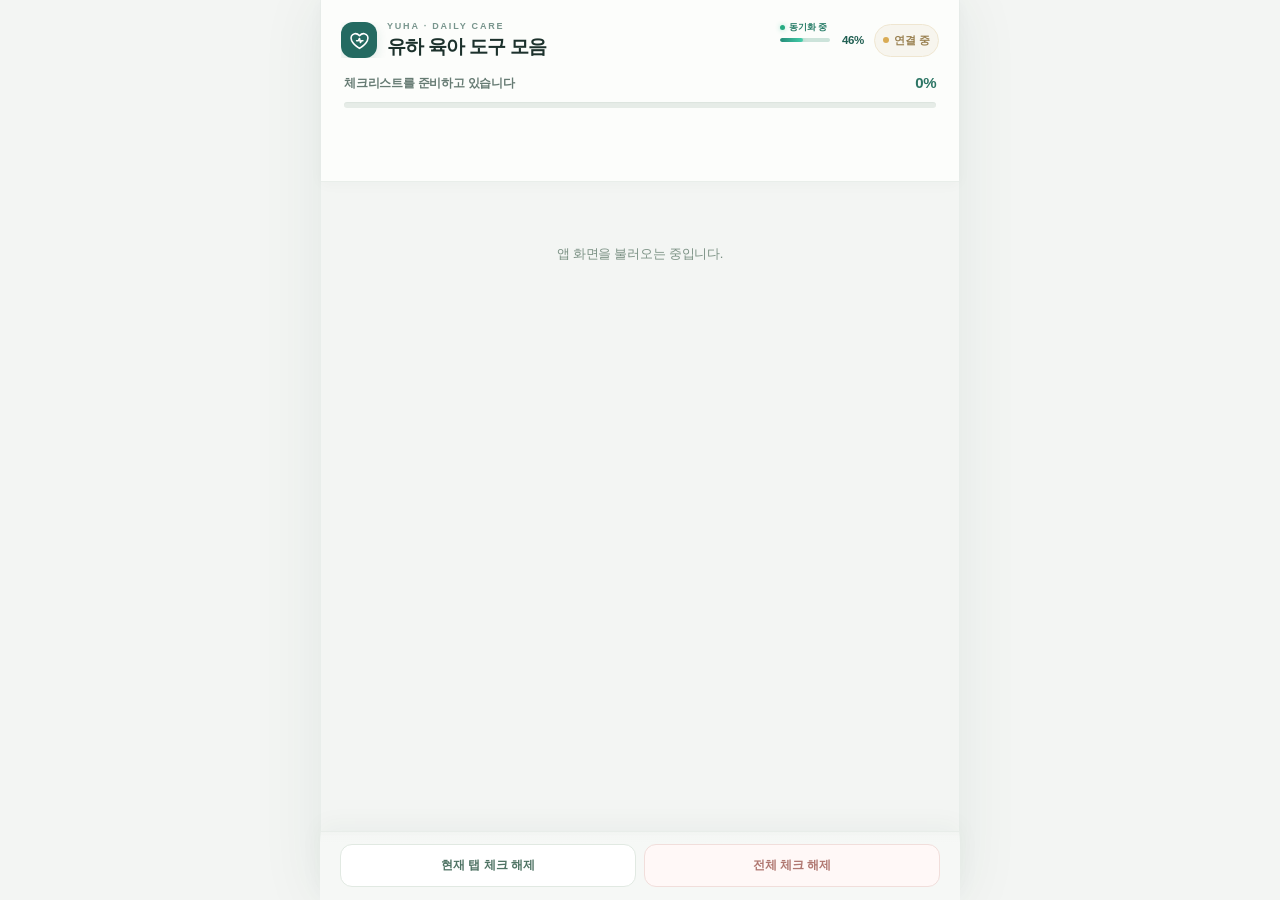
==== index.html @ 2cff4da2 "feat(ui): load accessible 12-hour picker and apply to sleep modal" ====
<!DOCTYPE html>
<html lang="ko">
<head>
  <base target="_top">
  <meta charset="UTF-8" />
  <meta name="viewport" content="width=device-width, initial-scale=1, viewport-fit=cover" />
  <title>유하 육아 도구 모음</title>
  <style>
    * { box-sizing: border-box; -webkit-tap-highlight-color: transparent; }
    :root {
      --blue:#2f6fed; --blue-light:#eef4ff; --bg:#f6f7fb; --card:#fff;
      --line:#e8eaf0; --text:#222; --sub:#666; --danger:#e53935; --soft:#f2f4f8;
      --yellow-bg:#fff8e8; --yellow-line:#ffe1a8;
    }
    body {
      margin:0; font-family:-apple-system,BlinkMacSystemFont,"Apple SD Gothic Neo","Noto Sans KR","Malgun Gothic",sans-serif;
      background:var(--bg); color:var(--text); overscroll-behavior:none;
    }
    button,input,select { font-family:inherit; }
    .app { max-width:560px; margin:0 auto; min-height:100vh; background:var(--card); padding-bottom:96px; }
    header {
      position:sticky; top:0; z-index:20; background:rgba(255,255,255,.96); backdrop-filter:blur(10px);
      padding:18px 18px 12px; border-bottom:1px solid var(--line);
    }
    h1 { margin:0 0 8px; font-size:22px; font-weight:850; letter-spacing:-.4px; }
    .summary { font-size:14px; color:var(--sub); margin-bottom:10px; }
    .save-status { font-size:12px; color:#666; margin-bottom:12px; }
    .save-status.saving { color:#9a5b00; }
    .save-status.saved { color:#116329; }
    .save-status.error { color:#d62828; }
    .tabs { display:flex; overflow-x:auto; scrollbar-width:none; gap:6px; padding-bottom:1px; }
    .tabs::-webkit-scrollbar{display:none}
    .tab-btn { flex:0 0 auto; min-width:72px; border:0; border-radius:14px; padding:10px 4px; background:#f0f1f5; color:#555; font-size:12px; font-weight:800; cursor:pointer; }
    .tab-btn.active { background:var(--blue); color:#fff; }
    main { padding:18px; }
    .panel-head { display:flex; justify-content:space-between; align-items:center; gap:10px; margin-bottom:14px; }
    .panel-title { margin:0; font-size:19px; font-weight:850; letter-spacing:-.3px; }
    .count { margin-top:5px; display:inline-block; font-size:13px; color:var(--sub); background:var(--soft); padding:5px 10px; border-radius:999px; }
    .help-note { margin:0 0 14px; padding:10px 12px; background:var(--yellow-bg); border:1px solid var(--yellow-line); color:#755000; border-radius:14px; font-size:13px; line-height:1.45; }
    .section { margin-bottom:20px; }
    .section-title-row { display:flex; align-items:center; gap:10px; margin:18px 0 10px; }
    .section-title-row::after { content:""; height:1px; background:var(--line); flex:1; }
    .section-title { font-size:16px; font-weight:850; color:#333; white-space:nowrap; }
    .section-count { font-size:12px; color:#777; background:#f2f4f8; padding:4px 8px; border-radius:999px; }
    .add-box { display:grid; grid-template-columns:1fr auto; gap:8px; margin-bottom:10px; padding:10px; border:1px solid var(--line); border-radius:17px; background:#fbfcff; }
    .add-input { width:100%; border:1px solid var(--line); border-radius:14px; padding:11px 12px; font-size:15px; outline:none; background:#fff; }
    .add-input:focus { border-color:var(--blue); box-shadow:0 0 0 3px rgba(47,111,237,.12); }
    .add-btn { border:0; border-radius:14px; padding:0 14px; background:var(--blue); color:#fff; font-size:14px; font-weight:850; cursor:pointer; white-space:nowrap; }
    .check-list { display:flex; flex-direction:column; gap:10px; min-height:12px; border-radius:16px; }
    .check-list.drop-zone { outline:2px dashed #bdd2ff; background:#f7faff; min-height:52px; padding:6px; }
    .item {
      display:grid; grid-template-columns:auto 1fr auto; align-items:center; gap:11px; padding:13px 12px;
      border-radius:17px; background:#f8f9fc; border:1px solid #eceef4; transition:.15s ease; touch-action:pan-y; user-select:none;
    }
    .item.checked { background:var(--blue-light); border-color:#cfe0ff; }
    .item.drag-source { opacity:.35; }
    .item-check { width:23px; height:23px; accent-color:var(--blue); cursor:pointer; }
    .item-text { font-size:16px; line-height:1.35; word-break:keep-all; overflow-wrap:anywhere; cursor:pointer; }
    .item.checked .item-text { color:#777; text-decoration:line-through; }
    .item-actions { display:flex; gap:5px; }
    .mini-btn { border:0; border-radius:12px; padding:8px 9px; font-size:13px; font-weight:800; cursor:pointer; background:#eef1f6; color:#333; white-space:nowrap; }
    .mini-btn.delete { background:#ffeeee; color:var(--danger); }
    .empty { margin:24px 0; text-align:center; color:#777; font-size:14px; line-height:1.6; }
    .placeholder { height:52px; border-radius:16px; border:2px dashed #9ebcff; background:#f1f6ff; }
    .floating-item { position:fixed; z-index:999; pointer-events:none; width:min(500px,calc(100vw - 36px)); opacity:.96; box-shadow:0 18px 40px rgba(0,0,0,.18); transform:scale(1.02); }
    .drag-toast { position:fixed; left:50%; bottom:88px; transform:translateX(-50%); z-index:1000; background:#111; color:#fff; padding:10px 14px; border-radius:999px; font-size:13px; font-weight:800; opacity:0; transition:opacity .15s ease; pointer-events:none; }
    .drag-toast.show { opacity:.92; }
    .settings-card { border:1px solid var(--line); border-radius:18px; padding:14px; background:#fbfcff; margin-bottom:14px; }
    .settings-card h3 { margin:0 0 10px; font-size:16px; font-weight:850; }
    .settings-row { display:grid; grid-template-columns:1fr auto; gap:8px; margin-bottom:10px; }
    .settings-row input,.settings-row select { min-width:0; border:1px solid var(--line); border-radius:14px; padding:11px 12px; font-size:14px; background:#fff; outline:none; }
    .settings-row button { border:0; border-radius:14px; padding:0 13px; background:var(--blue); color:#fff; font-size:14px; font-weight:850; cursor:pointer; white-space:nowrap; }
    .section-manage-list { display:flex; flex-direction:column; gap:8px; margin-top:10px; }
    .section-manage-item { display:grid; grid-template-columns:1fr auto auto auto auto; gap:7px; align-items:center; padding:10px; background:#fff; border:1px solid var(--line); border-radius:15px; }
.mini-btn:disabled { opacity:.35; cursor:not-allowed; }
    .section-name { font-size:14px; font-weight:800; color:#333; overflow-wrap:anywhere; }
    .danger-text { color:var(--danger); font-size:12px; line-height:1.4; margin-top:8px; }
    .bottom-actions {
      position:fixed; left:50%; bottom:0; transform:translateX(-50%); width:100%; max-width:560px;
      display:grid; grid-template-columns:1fr 1fr; gap:10px; padding:12px 18px 18px;
      background:linear-gradient(to top,#fff 78%,rgba(255,255,255,0)); border-top:1px solid #eee; z-index:30;
    }
    .action-btn { border:0; border-radius:16px; padding:14px 10px; font-size:15px; font-weight:850; cursor:pointer; }
    .reset-current { background:#eef1f6; color:#333; }
    .reset-all { background:#ffebeb; color:#d62828; }
    .modal-backdrop { position:fixed; inset:0; display:none; align-items:center; justify-content:center; padding:18px; background:rgba(0,0,0,.38); z-index:100; }
    .modal-backdrop.show { display:flex; }
    .modal { width:100%; max-width:430px; background:#fff; border-radius:22px; padding:18px; box-shadow:0 20px 50px rgba(0,0,0,.18); }
    .modal h3 { margin:0 0 12px; font-size:19px; font-weight:850; }
    .modal input { width:100%; border:1px solid var(--line); border-radius:15px; padding:13px; font-size:16px; outline:none; }
    .modal input:focus { border-color:var(--blue); box-shadow:0 0 0 3px rgba(47,111,237,.12); }
    .modal-actions { display:grid; grid-template-columns:1fr 1fr; gap:9px; margin-top:14px; }
    .modal-actions button { border:0; border-radius:15px; padding:13px 10px; font-size:15px; font-weight:850; cursor:pointer; }
    .cancel-btn { background:#eef1f6; color:#333; }
    .save-btn { background:var(--blue); color:#fff; }
    .loading { padding:40px 18px; color:#666; text-align:center; line-height:1.6; }
    @media(max-width:390px){
      .tabs{gap:4px}.tab-btn{font-size:11px;padding:9px 2px}.item{grid-template-columns:auto 1fr}.item-actions{grid-column:2/3;justify-content:flex-start}.mini-btn{padding:7px 10px}
      .settings-section-select{grid-template-columns:1fr}.section-manage-item{grid-template-columns:1fr auto auto}.section-manage-item .mini-btn:nth-of-type(3),.section-manage-item .mini-btn:nth-of-type(4){grid-row:2}
    }

    /* 수면 기록 v2: 가로 스크롤 없는 주간 입력표 + 소형 월간 히트맵 */
    .sleep-toolbar {display:flex;align-items:center;justify-content:space-between;gap:9px;margin:3px 0 10px}
    .sleep-toolbar-title {font-size:17px;font-weight:850;letter-spacing:-.45px;text-align:center}
    .sleep-nav {border:1px solid var(--line);background:#f5f7fb;border-radius:12px;min-width:39px;min-height:37px;font-size:15px;font-weight:850;cursor:pointer}
    .sleep-go-today {font-size:12px;font-weight:800;color:#2e62c5;border:1px solid #cad9f7;border-radius:9px;background:#f3f7ff;padding:5px 9px}
    .sleep-status {font-size:12px;line-height:1.5;color:#747b88;margin:10px 1px 0;min-height:17px}
    .sleep-status.error {color:#c62828}.sleep-status.saved {color:#167347}
    .sleep-summary {display:grid;grid-template-columns:repeat(3,minmax(0,1fr));gap:6px;margin-bottom:12px}
    .sleep-kpi {min-width:0;padding:10px 7px;border-radius:12px;background:#f6f8fc;border:1px solid #e8ebf1}
    .sleep-kpi-label {font-size:10px;color:#667085;margin-bottom:5px;white-space:nowrap}
    .sleep-kpi-value {font-size:16px;font-weight:850;font-variant-numeric:tabular-nums;white-space:nowrap;letter-spacing:-.4px}
    .sleep-kpi-detail {font-size:10px;color:#87909b;margin-top:3px}
    .sleep-card {border:1px solid var(--line);border-radius:16px;padding:11px;background:#fff;margin-bottom:12px;min-width:0}
    .sleep-card-title {display:flex;justify-content:space-between;align-items:center;gap:7px;font-size:14px;font-weight:850;margin-bottom:9px}
    .sleep-reload {font-size:11px;padding:6px 9px;border:1px solid #dce6f8;background:#f5f8ff;color:#2255ac;border-radius:9px;font-weight:800;cursor:pointer}
    .sleep-week-head,.sleep-calendar {display:grid;grid-template-columns:repeat(7,minmax(0,1fr));gap:3px}
    .sleep-weekday {text-align:center;font-size:10px;color:#7b8795;padding:0 0 3px}
    .sleep-weekday.sun {color:#d34b58}.sleep-weekday.sat {color:#4674b4}
    .sleep-day {border:1px solid #eaedf0;background:#f5f6f8;border-radius:7px;height:37px;padding:3px 1px;display:flex;flex-direction:column;align-items:center;justify-content:center;gap:2px;cursor:pointer;min-width:0}
    .sleep-day.blank {background:transparent;border-color:transparent;cursor:default}
    .sleep-day-num {font-size:11px;font-weight:850;line-height:1;color:#354052}
    .sleep-day-info {font-size:8px;line-height:1;color:#485363;white-space:nowrap}
    .sleep-day.today {border:2px solid #316de1;box-shadow:0 0 0 1px #fff inset}
    .sleep-day.selected {outline:2px solid #344b7d;outline-offset:1px}
    .sleep-day.quality-good,.sleep-quality-label.quality-good {background:#cdf1db;border-color:#8bd0a6}
    .sleep-day.quality-watch,.sleep-quality-label.quality-watch {background:#ffebb6;border-color:#e8ce87}
    .sleep-day.quality-concern,.sleep-quality-label.quality-concern {background:#f8cfd0;border-color:#eda9ad}
    .sleep-day.quality-empty,.sleep-quality-label.quality-empty {background:#f1f2f5;border-color:#e4e5ea}
    .sleep-legend {display:flex;flex-wrap:wrap;gap:6px 10px;font-size:10px;color:#5d6677;margin-top:8px}
    .sleep-legend-item {display:inline-flex;gap:4px;align-items:center}
    .sleep-legend-mark {width:11px;height:11px;border-radius:3px;border:1px solid rgba(0,0,0,.08)}
    .sleep-note {font-size:11px;line-height:1.48;color:#667085;margin:8px 0 0}
    .sleep-toggle {display:flex;gap:5px;align-items:center}
    .sleep-toggle button {border:1px solid #e1e6ee;background:#f7f8fb;border-radius:9px;padding:5px 9px;font-size:11px;font-weight:800;cursor:pointer}
    .sleep-toggle button.active {background:var(--blue);border-color:var(--blue);color:#fff}
    .sleep-table-wrap {width:100%;min-width:0;overflow:visible;border:1px solid #e4e9f1;border-radius:11px}
    .sleep-table {width:100%;table-layout:fixed;border-collapse:separate;border-spacing:0;font-size:11px;font-variant-numeric:tabular-nums}
    .sleep-table col.datecol {width:20%} .sleep-table col.timecol {width:18%} .sleep-table col.napcol {width:26%}
    .sleep-table th,.sleep-table td {padding:5px 2px;border-right:1px solid #edf0f5;border-bottom:1px solid #edf0f5;text-align:center;vertical-align:middle;min-width:0}
    .sleep-table tr:last-child td {border-bottom:0}.sleep-table th:last-child,.sleep-table td:last-child{border-right:0}
    .sleep-table th {background:#f3f6fb;color:#475467;line-height:1.35;font-weight:850;white-space:normal;font-size:10px}
    .sleep-table th:first-child {border-top-left-radius:10px}
    .sleep-table th:last-child {border-top-right-radius:10px}
    .sleep-table tr.today td {background:#eef5ff}.sleep-table tr.today td:first-child{box-shadow:inset 3px 0 #2f6fed}
    .sleep-table tr.selected:not(.today) td {background:#f8faff}
    .sleep-date-label {display:block;font-size:12px;letter-spacing:-.3px;font-weight:850;line-height:1.3;white-space:nowrap}
    .sleep-date-label .dow {font-size:10px;color:#7c8693;font-weight:700}
    .sleep-date-label .now {display:block;color:#245bd0;font-size:9px}
    .sleep-total {display:block;margin-top:4px;font-size:10px;font-weight:850;white-space:nowrap;letter-spacing:-.4px}
    .sleep-total.empty {color:#9aa2b0}.sleep-total.quality-good{color:#14824b}.sleep-total.quality-watch{color:#986700}.sleep-total.quality-concern{color:#bf3740}
    .sleep-quality-label {display:block;margin:3px auto 0;max-width:100%;font-size:9px;font-weight:800;line-height:1.2;padding:2px 0;border-radius:5px}
    .sleep-time-btn {display:block;width:100%;min-width:0;overflow:hidden;border:1px solid #e1e6ed;background:#fff;border-radius:7px;min-height:32px;padding:5px 0;font-size:11px;color:#26364b;font-weight:750;white-space:nowrap;cursor:pointer;font-variant-numeric:tabular-nums}
    .sleep-time-btn:not(.filled){color:#9ba5b4;font-size:14px}
    .sleep-nap-stack {display:flex;flex-direction:column;gap:3px}
    .sleep-nap-stack .sleep-time-btn {min-height:28px}
    .sleep-modal-backdrop {position:fixed;inset:0;background:rgba(24,33,49,.42);z-index:130;display:none;align-items:flex-end;justify-content:center;padding:15px}
    .sleep-modal-backdrop.show{display:flex}
    .sleep-modal {background:white;width:100%;max-width:440px;border-radius:19px;padding:20px 17px 16px;box-shadow:0 14px 36px rgba(0,0,0,.2)}
    .sleep-modal h3 {font-size:17px;margin:0 0 7px}.sleep-modal p {font-size:13px;color:#6a7584;margin:0 0 16px}
    .sleep-modal input[type=time] {display:block;width:100%;font-size:23px;font-weight:800;border:1px solid #cad6eb;border-radius:13px;padding:12px;background:white;color:#20334f}
    .sleep-modal-actions{display:grid;grid-template-columns:1fr 1fr 1fr;gap:7px;margin-top:16px}
    .sleep-modal-actions button{border:0;border-radius:11px;padding:12px 4px;font-size:13px;font-weight:800;background:#eaf0f8;color:#233750}
    .sleep-modal-actions .primary{background:#2f6fed;color:white}.sleep-modal-actions .clear{background:#ffefee;color:#be3543}
    .sleep-explainer {margin-top:10px;padding:9px 10px;border-radius:10px;background:#f6f7fa;font-size:11px;color:#616d7b;line-height:1.55}
    @media(min-width:510px){.sleep-summary{grid-template-columns:repeat(3,minmax(0,1fr))}.sleep-time-btn{font-size:12px}.sleep-day{height:41px}}

    /* 수면 기록 v3 - 생년월일, 오프라인 동기화, 필드별 충돌 선택 */
    .sleep-profile {display:flex;align-items:center;gap:6px;flex-wrap:wrap;margin:7px 0 12px;padding:10px;border-radius:13px;background:#f3f7ff}
    .sleep-profile label {font-size:12px;font-weight:800;color:#344778}
    .sleep-profile input {min-width:128px;max-width:146px;border:1px solid #d4def0;border-radius:9px;padding:8px 5px;font-size:13px;background:#fff;color:#20334f}
    .sleep-profile button,.sleep-sync-actions button {border:1px solid #c5d4ee;background:#fff;color:#2855ac;border-radius:10px;padding:9px 8px;font-size:12px;font-weight:800;cursor:pointer}
    .sleep-profile .age {font-size:12px;color:#3e526d;font-weight:700;width:100%}
    .sleep-sync-actions {display:grid;grid-template-columns:repeat(3,minmax(0,1fr));gap:6px;margin:9px 0 4px}
    .sleep-sync-actions button {padding:9px 3px;font-size:11px;line-height:1.2}
    .sleep-sync-actions button.active {background:#285dca;color:#fff}
    .sleep-sync-note {font-size:11px;color:#667085;line-height:1.5}
    .sleep-conflict-list {max-height:50vh;overflow:auto;display:flex;flex-direction:column;gap:9px;margin:12px 0}
    .sleep-conflict-row {padding:11px;border:1px solid #e6b2b2;background:#fff7f7;border-radius:11px;font-size:12px;line-height:1.55}
    .sleep-conflict-row strong {font-size:13px}
    .sleep-conflict-row select {width:100%;margin-top:8px;padding:9px;font-size:12px;border:1px solid #d5d9e2;border-radius:8px;background:#fff}
    .sleep-conflict-actions {display:flex;gap:7px}
    .sleep-conflict-actions button {flex:1;border:0;border-radius:10px;background:#eef1f6;padding:11px 5px;font-size:12px;font-weight:800}
    .sleep-conflict-actions .primary{background:var(--blue);color:#fff}
    /* Compact contribution-style heatmap: 7 weekday rows x 4~6 weekly columns. */
    .sleep-heatmap-layout {display:grid;grid-template-columns:max-content minmax(0,1fr);gap:12px;align-items:center}
    .sleep-heat-grid {display:grid;gap:3px;align-items:center;justify-items:center;max-width:100%}
    .sleep-heat-dow {font-size:9px;color:#737f90;display:flex;align-items:center;justify-content:center;width:20px;height:20px}
    .sleep-heat-square {box-sizing:border-box;display:flex;align-items:center;justify-content:center;width:20px;height:20px;padding:0;margin:0;border:0;background:transparent;cursor:pointer;border-radius:5px;position:relative;touch-action:manipulation}
    .sleep-heat-square::before {content:'';display:block;width:16px;height:16px;background:#eff1f5;border:1px solid #e4e5ea;border-radius:4px}
    .sleep-heat-square.quality-good::before {background:#bce9d0;border-color:#83cba4}
    .sleep-heat-square.quality-watch::before {background:#ffe4a1;border-color:#dfc27e}
    .sleep-heat-square.quality-concern::before {background:#f4bbbd;border-color:#dd9a9f}
    .sleep-heat-square.quality-empty::before {background:#eff1f5;border-color:#e2e5ea}
    .sleep-heat-square.today::after {content:'';position:absolute;inset:-2px;border:2px solid #2467e0;border-radius:6px;pointer-events:none}
    .sleep-heat-square.selected:not(.today)::after {content:'';position:absolute;inset:-2px;border:2px dashed #596c88;border-radius:6px;pointer-events:none}
    .sleep-heat-square:focus-visible {outline:2px solid #1542aa;outline-offset:2px}
    .sleep-heat-blank {width:20px;height:20px}
    .sleep-heat-detail {min-width:0;background:#f8faff;border:1px solid #e7ebf3;border-radius:12px;padding:10px 9px;line-height:1.5;align-self:stretch;display:flex;flex-direction:column;justify-content:center;gap:3px}
    .sleep-heat-date {font-size:12px;font-weight:850;color:#344560}
    .sleep-heat-total {font-size:19px;font-weight:850;letter-spacing:-.35px;font-variant-numeric:tabular-nums;color:#1e355e}
    .sleep-heat-label {font-size:11px;font-weight:850}
    .sleep-heat-label.quality-good {color:#16734b}.sleep-heat-label.quality-watch {color:#936800}.sleep-heat-label.quality-concern {color:#b53138}.sleep-heat-label.quality-empty {color:#8a93a1}
    .sleep-heat-hint {font-size:10px;color:#727d8d;line-height:1.45;overflow-wrap:anywhere}
    .sleep-heat-caption {font-size:10px;color:#718093;margin-top:8px}
    .sleep-heat-legend {display:flex;gap:4px 8px;flex-wrap:wrap;margin-top:8px;font-size:10px;color:#5d6677}
    .sleep-heat-legend .sleep-legend-mark {width:10px;height:10px;min-height:0;border-radius:2px;border:1px solid rgba(0,0,0,.07)}
    @media(max-width:355px){.sleep-heatmap-layout {gap:7px}.sleep-heat-grid{gap:2px}.sleep-heat-square,.sleep-heat-dow,.sleep-heat-blank{width:17px;height:18px}.sleep-heat-square::before {width:14px;height:14px}.sleep-heat-detail{padding:8px 6px}.sleep-heat-total{font-size:17px}}
    /* v5: 월~일 7열 달력, 위쪽 히트맵, 간결한 자동 저장 상태 */
    .tabs {grid-template-columns:repeat(6,minmax(0,1fr));gap:4px}
    .tab-btn {font-size:10px;padding:9px 1px;border-radius:11px;white-space:nowrap;letter-spacing:-.5px}
    @media(max-width:370px){.tab-btn{font-size:9px}}
    .sleep-heading {margin-bottom:9px}
    .sleep-map-card {padding:10px 12px;margin-bottom:9px}
    .sleep-map-nav {display:flex;align-items:center;gap:6px}
    .sleep-map-nav button {min-width:29px;min-height:29px;border-radius:8px;border:1px solid #e2e7ef;background:#f6f8fc;color:#34506f;font-size:13px;cursor:pointer}
    .sleep-map-nav .sleep-go-today {width:auto;padding:5px 8px;color:#225bd1}
    .sleep-heat-grid {display:grid;grid-template-columns:repeat(7,minmax(0,1fr));gap:4px;width:min(100%,316px);margin:0 auto;justify-items:stretch;align-items:center;max-width:316px}
    .sleep-heat-dow {width:auto;height:21px;font-size:10px;font-weight:800}
    .sleep-heat-blank {width:auto;height:31px}
    .sleep-heat-square {width:100%;height:31px;min-width:0;border:0;border-radius:6px;color:#2e3a4a;font-size:10px;font-weight:800;z-index:0}
    .sleep-heat-square::before {position:absolute;inset:1px;display:block;width:auto;height:auto;border-radius:6px;z-index:-1}
    .sleep-heat-square.today::after {inset:-1px;border-width:2px}
    .sleep-heat-square.selected:not(.today)::after {inset:-1px}
    .sleep-heat-detail {margin-top:9px;padding:8px 10px;display:flex;flex-direction:row;flex-wrap:wrap;justify-content:space-between;align-items:center;gap:7px;line-height:1.2}
    .sleep-heat-detail strong {font-size:11px;white-space:nowrap}
    .sleep-heat-detail .sleep-heat-total {font-size:13px;font-weight:850;white-space:normal}
    .sleep-heat-detail .sleep-heat-label {font-size:10px;white-space:nowrap}
    .sleep-heat-legend {justify-content:center;margin-top:8px;gap:3px 8px;font-size:9px}
    .sleep-summary {gap:5px;margin-bottom:10px}
    .sleep-kpi {padding:8px 5px}
    .sleep-kpi-value {font-size:13px}
    .sleep-kpi-detail {font-size:9px}
    .sleep-day-warning {display:block;flex-basis:100%;font-size:10px;color:#a45a23;line-height:1.4}
    .sleep-sync-mini {display:flex;align-items:center;justify-content:space-between;color:#8a95a4;font-size:10px;margin-top:3px}
    .sleep-sync-mini button {font-size:10px;border:1px solid #d8e0ec;background:#f3f6fc;border-radius:8px;padding:5px 8px;color:#2355ab}
    .sleep-card {margin-bottom:10px}
    @media(max-width:355px){.sleep-heat-grid{gap:3px}.sleep-heat-square,.sleep-heat-blank{height:27px}.sleep-heat-detail .sleep-heat-total{font-size:11px}}
  
    .sleep-heat-square.quality-partial::before {background:#c9e0fb;border-color:#8bb8ec}
    .sleep-day.quality-partial,.sleep-quality-label.quality-partial {background:#e3f0ff;border-color:#9cc5f2}
    .sleep-total.quality-partial {color:#3776b8}
    .sleep-heat-label.quality-partial {color:#366ba3}

    /* 연결은 오른쪽 상단에 상시 표시, 저장/화면 전환 상태는 하단 중앙에 표시 */
    .brand-bar{display:flex;align-items:center;justify-content:space-between;gap:10px;margin-bottom:8px}
    .brand-bar h1{margin:0;min-width:0;font-size:clamp(18px,4.6vw,22px)}
    .connection-state{display:inline-flex;align-items:center;gap:5px;flex:0 0 auto;padding:7px 9px;
      border-radius:999px;background:#eef3fc;color:#42618d;font-size:11px;font-weight:800;white-space:nowrap;
      border:1px solid #dfe7f3}
    .connection-state::before{content:'';width:7px;height:7px;border-radius:50%;background:#8b9db3;flex-shrink:0}
    .connection-state[data-state="connected"]{background:#e9f8ef;color:#176a3a;border-color:#caebd6}
    .connection-state[data-state="connected"]::before{background:#1caa61}
    .connection-state[data-state="connecting"]::before{background:#e6ad35;animation:connection-pulse 1.2s infinite}
    .connection-state[data-state="offline"],.connection-state[data-state="error"]{background:#fff1ed;color:#a33f34;border-color:#ffded4}
    .connection-state[data-state="offline"]::before,.connection-state[data-state="error"]::before{background:#e36552}
    @keyframes connection-pulse{50%{opacity:.35}}
    .save-status{position:absolute!important;width:1px!important;height:1px!important;padding:0!important;margin:-1px!important;
      overflow:hidden!important;clip:rect(0,0,0,0)!important;white-space:nowrap!important;border:0!important}

    /* 짧고 생동감 있는 미니 저장 알림: 네트워크 요청에만 표시 */
    .app-progress {
      --progress-accent:#78d3ff;
      position:fixed; z-index:90; left:50%;
      bottom:calc(84px + env(safe-area-inset-bottom,0px));
      width:min(226px,calc(100vw - 56px)); max-width:226px;
      transform:translate(-50%,14px) scale(.92);
      padding:9px 12px 10px; border-radius:15px;
      background:linear-gradient(115deg,#152740 0%,#243a61 58%,#142c48 100%);
      border:1px solid #9ccbff42; color:#fff;
      box-shadow:0 8px 23px #112b4b38,0 0 15px #4aa8ff1d,inset 0 1px 0 #ffffff1a;
      opacity:0; visibility:hidden; pointer-events:none; overflow:visible;
      transition:opacity .18s ease,transform .3s cubic-bezier(.2,1.5,.35,1),visibility .18s ease;
    }
    .app-progress.show{opacity:1;visibility:visible;transform:translate(-50%,0) scale(1)}
    .app-progress::before{
      content:""; position:absolute;inset:0; border-radius:inherit;pointer-events:none;
      background:linear-gradient(110deg,transparent 15%,#ffffff21 45%,transparent 70%);
      background-size:220% 100%;animation:yuha-glint 2.2s linear infinite;opacity:.72;
    }
    .app-progress-top{position:relative;z-index:1;display:flex;align-items:center;gap:9px;min-width:0}
    .app-progress-icon{position:relative;flex:0 0 22px;width:22px;height:22px;border-radius:50%;
      display:grid;place-items:center;background:#83cdff27;color:#a8dfff;
      box-shadow:inset 0 0 0 1px #ffffff19}
    .app-progress-icon::after{content:"";width:11px;height:11px;border:2px solid #ffffff45;
      border-top-color:#9beaff;border-radius:50%;animation:yuha-spin .8s linear infinite}
    .app-progress-message{display:block;position:relative;z-index:1;min-width:0;overflow:hidden;
      text-overflow:ellipsis;white-space:nowrap;font-size:11px;font-weight:850;letter-spacing:-.12px}
    .app-progress-track{position:relative;z-index:1;height:3px;margin-top:7px;
      border-radius:99px;overflow:hidden;background:#ffffff36}
    .app-progress-fill{height:100%;width:34%;border-radius:99px;background:linear-gradient(90deg,#60a9ff,#b7f8ff,#6fbcff);
      box-shadow:0 0 10px #8fe9ff;animation:yuha-progress 1.05s ease-in-out infinite}
    .app-progress[data-state="done"]{
      background:linear-gradient(115deg,#12604b,#259673 58%,#12614e);
      border-color:#a0f8c26b;--progress-accent:#abffce;
    }
    .app-progress[data-state="done"] .app-progress-icon{background:#ffffff27;color:#d3ffe3}
    .app-progress[data-state="done"] .app-progress-icon::after{
      content:"✓";font-size:15px;font-weight:900;line-height:1;
      width:auto;height:auto;border:0;border-radius:0;animation:yuha-check-pop .4s cubic-bezier(.18,1.6,.2,1) both;
    }
    .app-progress[data-state="done"] .app-progress-icon::before{
      content:"✦";position:absolute;top:-12px;right:-9px;color:#c9ffe4;font-size:13px;
      animation:yuha-spark .65s ease-out both;
    }
    .app-progress[data-state="done"] .app-progress-fill{animation:none;width:100%;background:#b7ffe2}
    .app-progress[data-state="error"]{background:linear-gradient(110deg,#772e47,#ad4b63 65%,#7b344c);border-color:#f7abb675}
    .app-progress[data-state="error"] .app-progress-icon{background:#ffffff24;color:white}
    .app-progress[data-state="error"] .app-progress-icon::after{
      content:"!";font-size:15px;font-weight:900;width:auto;height:auto;border:0;animation:none
    }
    .app-progress[data-state="error"] .app-progress-fill{animation:none;width:100%;background:#ffbac8}
    @keyframes yuha-progress{0%{transform:translateX(-120%)}100%{transform:translateX(400%)}}
    @keyframes yuha-spin{to{transform:rotate(360deg)}}
    @keyframes yuha-glint{0%{background-position:200% 0}100%{background-position:-100% 0}}
    @keyframes yuha-check-pop{0%{transform:scale(.1) rotate(-35deg);opacity:.1}75%{transform:scale(1.22)}100%{transform:scale(1);opacity:1}}
    @keyframes yuha-spark{0%{opacity:0;transform:translate(-7px,9px) scale(.1) rotate(-35deg)}45%{opacity:1}100%{opacity:0;transform:translate(6px,-12px) scale(1.35) rotate(30deg)}}
    @media(prefers-reduced-motion:reduce){
      .app-progress,.app-progress::before,.app-progress-icon::before,.app-progress-icon::after,
      .app-progress-fill,.connection-state::before{animation:none!important;transition:none!important}
    }
      /* Desktop scrollable navigation; all tab labels stay on one horizontal row. */
    .tabs{display:flex!important;flex-wrap:nowrap;overflow-x:auto;overflow-y:hidden;
      min-width:0;width:100%;max-width:100%;scrollbar-width:thin;overscroll-behavior-x:contain;
      grid-template-columns:none!important;scroll-behavior:auto}
    .tabs .tab-btn{flex:0 0 auto;white-space:nowrap;min-width:90px;padding:10px 12px}
    @media(max-width:470px){.tabs .tab-btn{min-width:86px;padding:9px 10px}}
</style>
  <link rel="stylesheet" href="design.css?v=20261115-common-tabs-v1" />
  <link rel="stylesheet" href="mental.css?v=20261115-common-tabs-v2">
  <link rel="stylesheet" href="illness-care.css?v=20261118-purpose-v1">
  <link rel="stylesheet" href="time-picker-ui.css?v=20261121-am-pm-v1">
</head>

<body>
  <div class="app">
    <header>
      <div class="brand-bar">
        <div class="brand-lockup">
          <div class="brand-mark" aria-hidden="true">
            <svg viewBox="0 0 24 24"><path d="M12 21s-7-4.4-9.1-9.2C1.4 8.1 3 4.8 6.4 4.2c2.2-.4 4.1.6 5.6 2.4 1.5-1.8 3.4-2.8 5.6-2.4 3.4.6 5 3.9 3.5 7.6C19 16.6 12 21 12 21Z"/><path d="M8.7 12.2h2l1.3-2.5 1.1 4.6 1.1-2.1h1.7"/></svg>
          </div>
          <div class="brand-heading">
            <div class="brand-eyebrow">YUHA · DAILY CARE</div>
            <h1>유하 육아 도구 모음</h1>
          </div>
        </div>
        <div class="header-status-group">
          <div class="app-progress header-sync" id="appProgress" data-state="busy" role="status" aria-live="polite">
            <span class="app-progress-activity" id="appProgressActivity">동기화 중</span>
            <div class="app-progress-top">
              <div class="app-progress-track" id="appProgressTrack" role="progressbar" aria-label="서버 요청 진행 상태" aria-valuemin="0" aria-valuemax="100"><div class="app-progress-fill" id="appProgressFill"></div></div>
              <span class="app-progress-result">
                <span class="app-progress-percent" id="appProgressPercent" title="서버 처리 중에는 추정 진행률, 성공 시 100%">0%</span>
                <svg class="progress-success-svg" viewBox="0 0 24 24" fill="none" aria-label="저장 완료" focusable="false">
                  <circle class="progress-success-circle" cx="12" cy="12" r="10"></circle>
                  <path class="progress-success-check" d="m7.45 12.15 3.05 3.05 6.05-6.25"></path>
                </svg>
              </span>
            </div>
            <span class="app-progress-message" id="appProgressMessage" aria-hidden="true">저장 중</span>
          </div>
          <div class="connection-state" id="connectionState" role="status" data-state="connecting" title="서버 연결을 확인하고 있습니다">연결 중</div>
        </div>
      </div>
      <div class="progress-meta">
        <div class="summary" id="summary">체크리스트를 준비하고 있습니다</div>
        <strong class="progress-percent" id="progressPercent" aria-live="off" aria-label="현재 탭 진행률">0%</strong>
      </div>
      <div class="overall-meter" role="progressbar" aria-label="얼집 탭 체크 완료율" aria-valuemin="0" aria-valuemax="100" aria-valuenow="0" id="overallMeter">
        <div class="overall-meter-bar" id="overallMeterBar"></div>
      </div>
      <div class="save-status" id="saveStatus">연결 준비 중</div>
      <div class="tabs" id="tabs"></div>
    </header>

    <main id="main">
      <div class="loading">앱 화면을 불러오는 중입니다.</div>
    </main>

    <div class="bottom-actions" id="bottomActions">
      <button class="action-btn reset-current" id="resetCurrentBtn">현재 탭 체크 해제</button>
      <button class="action-btn reset-all" id="resetAllBtn">전체 체크 해제</button>
    </div>
  </div>

  <div class="modal-backdrop" id="editModal">
    <div class="modal">
      <h3 id="editModalTitle">수정</h3>
      <input id="editInput" type="text" autocomplete="off" />
      <div class="modal-actions">
        <button class="cancel-btn" id="cancelEditBtn">취소</button>
        <button class="save-btn" id="saveEditBtn">저장</button>
      </div>
    </div>
  </div>

  <div class="sleep-modal-backdrop" id="sleepTimeModal">
    <div class="sleep-modal" role="dialog" aria-modal="true" aria-labelledby="sleepModalTitle">
      <h3 id="sleepModalTitle">수면 시간 입력</h3>
      <p id="sleepModalDate"></p>
      <input id="sleepModalInput" type="time" step="60" aria-label="시각 선택" />
      <p class="sleep-modal-time-hint" id="sleepModalTimeHint" aria-live="polite"></p>
      <div class="sleep-modal-actions">
        <button type="button" id="sleepModalCancel">취소</button>
        <button type="button" class="clear" id="sleepModalClear">지우기</button>
        <button type="button" class="primary" id="sleepModalSave">저장</button>
      </div>
    </div>
  </div>


  <div class="sleep-modal-backdrop" id="sleepConflictModal">
    <div class="sleep-modal" role="dialog" aria-modal="true" aria-labelledby="sleepConflictTitle">
      <h3 id="sleepConflictTitle">서버 기록과 기기 저장본이 다릅니다</h3>
      <p>충돌한 날짜와 항목을 확인하고 각각 처리 방법을 선택해 주세요. 아무것도 자동으로 덮어쓰지 않습니다.</p>
      <div class="sleep-conflict-list" id="sleepConflictList"></div>
      <div class="sleep-conflict-actions">
        <button type="button" id="sleepConflictCancel">나중에</button>
        <button type="button" class="primary" id="sleepConflictApply">선택 후 동기화</button>
      </div>
    </div>
  </div>

  <div class="drag-toast" id="dragToast">이동 중 · 원하는 위치에서 손을 떼세요</div>

  <!-- 데이터 동기화 이전에 기기별 마지막 탭을 찾아 해당 화면의 초기 상태를 표시합니다. -->
  <script>
    (function () {
      try {
        const allowed = ['daycare','sleep','mental','illness','outing','daily','weekly','settings'];
        const checklist = ['daycare','outing','daily','weekly'];
        const stored = localStorage.getItem('yuha_care_last_tab_device_v1');
        const initialTab = allowed.includes(stored) ? stored : 'daycare';
        const snapshot = JSON.parse(localStorage.getItem('yuha_shared_checklist_client_cache_v1') || 'null');
        const d = snapshot && snapshot.data && snapshot.data.daycare ? snapshot.data : null;
        const escape = v => String(v == null ? '' : v).replace(/[&<>"']/g,
          c => ({'&':'&amp;','<':'&lt;','>':'&gt;','"':'&quot;',"'":'&#39;'}[c]));
        const names = {daycare:'얼집 준비물',sleep:'수면 기록',mental:'아내 회복',
          illness:'유하 질병 기록',outing:'외출',daily:'매일 청소',weekly:'주말 청소',settings:'설정'};
        const title = checklist.includes(initialTab) && d && d[initialTab]
          ? d[initialTab].title || names[initialTab] : names[initialTab];
        const label = k => checklist.includes(k) && d && d[k]
          ? d[k].label || names[k] : names[k];
        const isChecklist = checklist.includes(initialTab);
        document.querySelector('header').classList.toggle('no-checklist-progress', !isChecklist);
        if (d || initialTab !== 'daycare') {
          document.getElementById('tabs').innerHTML = allowed.map(k =>
            '<button type="button" class="tab-btn'+(k===initialTab?' active':'')+
            '" disabled>'+escape(label(k))+'</button>').join('');
        }
        if (isChecklist && d && d[initialTab]) {
          const selected = d[initialTab];
          const sections = selected.sections || [];
          const items = sections.flatMap(section => section.items || []);
          const done = items.filter(item => item.checked).length;
          const pct = items.length ? Math.round(done/items.length*100) : 0;
          document.getElementById('summary').textContent =
            label(initialTab)+' · '+done+'/'+items.length+'개 체크';
          document.getElementById('progressPercent').textContent=pct+'%';
          document.getElementById('overallMeterBar').style.width=pct+'%';
          document.getElementById('overallMeter').setAttribute('aria-valuenow',String(pct));
          document.getElementById('overallMeter').setAttribute('aria-valuetext',done+'개 / '+items.length+'개 완료');
          document.getElementById('overallMeter').dataset.complete=pct===100&&items.length>0?'true':'false';
          document.getElementById('main').innerHTML =
            '<div class="panel-head tab-panel-head"><div class="tab-panel-heading"><h2 class="panel-title">'+
            escape(title)+'</h2><span class="count">기기에 저장된 목록</span></div></div>'+
            sections.map(section =>
              '<section class="section"><div class="section-title-row"><span class="section-title">• '+
                escape(section.title)+'</span></div><div class="check-list">'+
              (section.items||[]).map(item =>
                '<div class="item'+(item.checked?' checked':'')+'">'+
                '<input class="item-check" type="checkbox" disabled'+(item.checked?' checked':'')+'>'+
                '<span class="item-text">'+escape(item.text)+'</span></div>'
              ).join('')+'</div></section>'
            ).join('');
          document.getElementById('saveStatus').textContent='기기 캐시를 먼저 표시했습니다';
        } else if (initialTab !== 'daycare') {
          // 기록 탭에는 초기 미리보기로 개인 데이터나 다른 탭 체크리스트를 노출하지 않습니다.
          document.getElementById('summary').textContent = label(initialTab)+' · 이전 탭 복원 중';
          document.getElementById('main').innerHTML =
            '<div class="panel-head tab-panel-head"><div class="tab-panel-heading"><h2 class="panel-title">'+
            escape(title)+'</h2><span class="count">화면을 준비하고 있습니다</span></div></div>'+
            '<div class="loading">마지막으로 사용한 탭을 불러오는 중입니다.</div>';
        }
      } catch (_) {}
    })();
  </script>
  <script src="config.js?v=20261020-shared1"></script>
  <script src="bridge-client.js?v=20261028-deviceaudit-final2"></script>
  <script src="mental-diagnostics.js?v=20261028-deviceaudit-final2"></script>
  <script src="form-draft-guard.js?v=20261118-formguard-v1"></script>
  <script src="time-picker-ui.js?v=20261121-am-pm-v1"></script>
  <script src="checklist-reconcile.js?v=20261119-sync-guard-v1"></script>
  <script src="mental.js?v=20261118-editor-guard-v2"></script>
  <script src="illness-care.js?v=20261121-am-pm-v1"></script>
  <script src="sleep-monthly.js?v=20261111-sleep-observations-v1"></script>
  <script src="history-export.js?v=20261118-purpose-v1"></script>
  <script>
    const CLIENT_CACHE_KEY = "yuha_shared_checklist_client_cache_v1";
    // 마지막으로 열었던 탭은 Google Sheets가 아니라 현재 브라우저/기기의 로컬 저장소에만 보관합니다.
    const LAST_VISITED_TAB_KEY = "yuha_care_last_tab_device_v1";
    const tabOrder = ["daycare", "sleep", "mental", "illness", "outing", "daily", "weekly", "settings"];
    function readLastVisitedTab() {
      try {
        const saved = localStorage.getItem(LAST_VISITED_TAB_KEY);
        return tabOrder.includes(saved) ? saved : "daycare";
      } catch (_) { return "daycare"; }
    }
    function rememberLastVisitedTab(tabKey) {
      if (!tabOrder.includes(tabKey)) return;
      try { localStorage.setItem(LAST_VISITED_TAB_KEY,tabKey); }
      catch (_) { /* 저장이 제한된 브라우저에서도 탭 전환은 계속 작동합니다. */ }
    }

    let data = null;
    let currentTab = readLastVisitedTab();
    let editing = { type: null, sectionId: null, itemId: null };
    let longPressTimer = null;
    let dragState = null;
    let saveTimer = null;
    let serverUpdatedAt = "";
    // Persist the last verified server payload, not just its revision. This
    // is the common ancestor for non-destructive three-way reconciliation.
    let checklistServerBaseline = null;
    let checklistCheckedEditTimes = {};
    let checklistRefreshAfterSave = false;
    let checklistDirty = false;
    let checklistGuardSupported = false;
    let lastChecklistReadAt = 0;
    let checklistVersion = 0;
    let checklistSaving = false;
    let checklistSaveQueued = false;
    let checklistServerChecked = false;
    // 연속 체크는 화면과 기기에 즉시 반영, 서버 전송만 마지막 조작 뒤에 묶어서 수행합니다.
    const CHECKLIST_SAVE_IDLE_MS = 2000; // 마지막 수정 2초 후 서버 전송
    const CHECKLIST_RETRY_BASE_MS = 5000;
    const CHECKLIST_RETRY_MAX_MS = 60000;
    let checklistLastChangeAt = 0;
    let checklistRetryTimer = null;
    let checklistRetryCount = 0;
    let checklistCacheAvailable = true;
    let checklistLoading = false;
    let checklistFirstLoadRetryTimer = null;
    let checklistFirstLoadRetryAt = 0;
    let dragWatchdogTimer = null;
    const checklistActivePointers = new Set();
    let checklistLastInteractionAt = 0;

    const progressTasks = new Map();
    let progressHideTimer = null;
    let progressShowTimer = null;
    const PROGRESS_SHOW_DELAY = 170; // 짧은 요청은 불필요하게 깜빡이지 않게
    const PROGRESS_SUCCESS_MS = 820;
    const PROGRESS_ERROR_MS = 1650;

    function setConnectionState(state, detail = "") {
      const el = document.getElementById("connectionState");
      if (!el) return;
      const names = {connected:"연결됨", connecting:"연결 중", offline:"오프라인", error:"연결 오류"};
      const next = !navigator.onLine ? "offline" : (names[state] ? state : "connecting");
      el.dataset.state = next;
      el.textContent = names[next];
      el.title = detail || (next === "connected" ? "서버 통신 정상" : next === "offline" ?
        "인터넷 연결 없음 · 기기 저장 가능" : next === "error" ? "서버 연결 확인 필요" : "서버 연결 확인 중");
    }

    // Apps Script는 실시간 전송량을 제공하지 않으므로 진행 중 %는 추정치(~)입니다.
    // 100%는 서버가 성공 응답을 반환한 뒤에만 표시합니다.
    let progressTickTimer=null;
    function estimatedRequestPercent(taskInfo) {
      const elapsed=Math.max(0,Date.now()-taskInfo.startedAt);
      return Math.max(5,Math.min(92,Math.round(8+84*(1-Math.exp(-elapsed/2300)))));
    }
    function setProgressVisual(message, state, percentage=0) {
      const el=document.getElementById("appProgress");
      const label=document.getElementById("appProgressMessage");
      const percentEl=document.getElementById("appProgressPercent");
      const fill=document.getElementById("appProgressFill");
      const track=document.getElementById("appProgressTrack");
      if(!el||!label||!percentEl||!fill||!track)return;
      const pct=Math.max(0,Math.min(100,Math.round(percentage)));
      label.textContent=String(message||"").slice(0,55);
      el.dataset.state=state;
      const activity=document.getElementById("appProgressActivity");
      if(activity) activity.textContent=state==="done"?"저장 완료":
        state==="loaded"?"불러오기 완료":
        state==="loading"?"불러오는 중":
        state==="pending"?"미확인 · 대기":
        state==="error"?"연결 오류":/저장/.test(message)?"저장 중":
        /조회|불러|확인/.test(message)?"불러오는 중":"동기화 중";
      percentEl.textContent=state==="pending"?"대기":
        state==="loading"?"…":pct+"%";
      percentEl.title=state==="done"?"서버 저장·재조회 검증 완료":
        state==="loaded"?"서버 기록 조회 성공 · 저장 완료를 뜻하지 않음":
        state==="pending"?"서버 기록 또는 저장 완료 여부 미확인":
        "서버 응답 대기 중 · 실제 전송량이 아닌 추정 진행률";
      fill.style.width=pct+"%";
      if(state==="done"||state==="loaded")track.setAttribute("aria-valuenow","100");
      else track.removeAttribute("aria-valuenow");
      track.setAttribute("aria-label",
        state==="loading"?"서버 기록 불러오는 중 · 미완료":
        state==="pending"?"서버 기록 또는 저장 상태 미확인":
        state==="busy"?"서버 응답 대기 중 · 추정 "+pct+"%":
        state==="loaded"?"서버 기록 불러오기 완료 · 저장 완료 아님":
        state==="done"?"서버 저장 검증 완료":"서버 처리 실패");
      el.classList.add("show");
    }
    function renderActiveProgress() {
      if(!progressTasks.size)return;
      const active=[...progressTasks.values()].pop();
      active.visible=true;
      setProgressVisual(active.message,active.state||"busy",estimatedRequestPercent(active));
    }
    function stopProgressTicker(){
      if(progressTickTimer!==null){clearInterval(progressTickTimer);progressTickTimer=null;}
    }
    function startProgressTicker(){
      if(progressTickTimer!==null)return;
      progressTickTimer=setInterval(()=>{
        if(!progressTasks.size){stopProgressTicker();return;}
        renderActiveProgress();
      },170);
    }
    function showAppProgress(task,message,state="busy") {
      const el=document.getElementById("appProgress");
      if(!el)return;
      clearTimeout(progressHideTimer);
      if(task==="mental-save")el.dataset.source="mental";
      else el.dataset.source="other";
      if(state==="pending"||state==="loaded"){
        progressTasks.delete(task);
        clearTimeout(progressShowTimer);
        if(!progressTasks.size){
          stopProgressTicker();
          setProgressVisual(message,state,state==="loaded"?100:26);
        }else renderActiveProgress();
        return;
      }
      if(state==="busy"||state==="loading"){
        const info=progressTasks.get(task);
        if(info){info.message=message;info.state=state;}
        else progressTasks.set(task,{message,state,startedAt:Date.now(),visible:false});
        if(el.classList.contains("show")&&(el.dataset.state==="busy"||el.dataset.state==="loading")){
          clearTimeout(progressShowTimer);
          renderActiveProgress();
          startProgressTicker();
        }else{
          el.classList.remove("show");
          clearTimeout(progressShowTimer);
          // 체크리스트 저장은 짧은 네트워크 요청이면 표시하지 않습니다.
          // 묶음 저장을 기다린 뒤라 사용자에게 또 대기 애니메이션을 강조하지 않습니다.
          const delay=task==="checklist-save"?850:PROGRESS_SHOW_DELAY;
          progressShowTimer=setTimeout(()=>{
            if(progressTasks.size){renderActiveProgress();startProgressTicker();}
          },delay);
        }
        return;
      }
      const completed=progressTasks.get(task);
      progressTasks.delete(task);
      if(progressTasks.size){
        clearTimeout(progressShowTimer);
        renderActiveProgress();
        startProgressTicker();
        return;
      }
      stopProgressTicker();
      clearTimeout(progressShowTimer);
      // 체크리스트 빠른 저장은 불필요한 100% 깜빡임도 띄우지 않습니다.
      if(task==="checklist-save"&&!completed?.visible&&state==="done"){
        el.classList.remove("show");
        return;
      }
      const pct=state==="done"?100:(completed?estimatedRequestPercent(completed):0);
      setProgressVisual(message,state,pct);
      progressHideTimer=setTimeout(()=>{
        if(progressTasks.size)return;
        if(currentTab==="mental"&&window.YuhaMental?.progressViewState){
          const view=window.YuhaMental.progressViewState();
          if(view&&["pending","loaded","loading"].includes(view.state)){
            showAppProgress("mental-save",view.message,view.state);return;
          }
        }
        el.classList.remove("show");
      },state==="error"?PROGRESS_ERROR_MS:(task==="checklist-save"?580:PROGRESS_SUCCESS_MS));
    }

    window.addEventListener("yuha-db-status", event => {
      const state=event.detail?.state||"connecting";
      setConnectionState(state,event.detail?.message||"");
      // Some Chrome profiles block cross-site Google iframe. Retry after reconnection.
      if(state==="connected"&&!checklistServerChecked&&!checklistLoading&&navigator.onLine)
        scheduleChecklistFirstLoadRetry(350);
    });
    window.addEventListener("offline", () => {
      setConnectionState("offline");
      // 진행 중인 네트워크 요청이 없다면 하단 알림은 표시하지 않습니다.
    });
    window.addEventListener("online", () => {
      setConnectionState("connecting");
    });

    function makeId() {
      return "id_" + Math.random().toString(36).slice(2, 10) + Date.now().toString(36);
    }

    function setSaveStatus(text, type = "") {
      const el = document.getElementById("saveStatus");
      el.textContent = text;
      el.className = "save-status" + (type ? " " + type : "");
      // 안내 문구 자체는 진행바를 발생시키지 않습니다.
    }

    function loadClientCache() {
      try {
        const cached = localStorage.getItem(CLIENT_CACHE_KEY);
        if (!cached) return false;

        const parsed = JSON.parse(cached);
        if (!parsed || !parsed.data) return false;

        data = normalizeData(parsed.data);
        serverUpdatedAt = parsed.updatedAt || "";
        checklistServerBaseline = parsed.serverBaseData || null;
        checklistCheckedEditTimes = parsed.checkedEditTimes&&typeof parsed.checkedEditTimes==="object"?
          parsed.checkedEditTimes:{};
        checklistDirty = parsed.dirty === true;
        if(checklistDirty&&parsed.lastChangeAt)
          checklistLastChangeAt = Number(parsed.lastChangeAt)||Date.parse(parsed.cachedAt||"")||0;
        setSaveStatus("휴대폰 저장본 먼저 표시 · 서버 확인 중", "saving");
        render();
        return true;
      } catch (error) {
        localStorage.removeItem(CLIENT_CACHE_KEY);
        return false;
      }
    }

    function saveClientCache() {
      try {
        localStorage.setItem(CLIENT_CACHE_KEY,JSON.stringify({
          data,updatedAt:serverUpdatedAt||"",dirty:checklistDirty,
          serverBaseData:checklistServerBaseline,
          checkedEditTimes:checklistCheckedEditTimes,
          lastChangeAt:checklistLastChangeAt,
          cachedAt:new Date().toISOString()
        }));
        checklistCacheAvailable=true;
        return true;
      } catch(error) {
        checklistCacheAvailable=false;
        console.error("[YUHA] 기기 체크리스트 저장 실패",error);
        setSaveStatus("주의: 기기 저장 실패 · 저장 공간을 확인해 주세요","error");
        return false;
      }
    }

    // 마지막 화면은 로컬 캐시에서 즉시 띄우고, 서버 확인은 비동기로 수행합니다.
    // 이전 세션에서 서버 저장에 실패한 변경사항(dirty)은 서버 응답으로 덮어쓰지 않습니다.
    function showFirstLoadConnectionError(reason){
      if(data)return;
      const main=document.getElementById("main");
      if(!main)return;
      main.replaceChildren();
      const card=document.createElement("div");
      card.className="loading";
      card.style.cssText="max-width:430px;margin:16px auto;padding:19px 16px;line-height:1.75;text-align:center";
      const head=document.createElement("strong");
      head.textContent="Chrome에서 Google 연결을 확인해 주세요";
      head.style.cssText="display:block;color:#a43f38;font-size:15px;margin-bottom:8px";
      const body=document.createElement("p");
      body.textContent="앱은 서버 재접속을 시도하고 있습니다. 카카오톡 안에서는 열리지만 크롬에서는 안 된다면 크롬의 Google 로그인 또는 서드파티 쿠키 차단이 원인일 수 있습니다. 기존 기록은 삭제하지 않습니다.";
      body.style.cssText="margin:6px 0 12px;font-size:12px";
      const detail=document.createElement("p");
      detail.textContent=String(reason||"서버 응답이 없습니다.").slice(0,160);
      detail.style.cssText="font-size:11px;opacity:.72;margin:5px 0 12px;word-break:break-word";
      const retry=document.createElement("button");
      retry.type="button";
      retry.textContent="다시 연결";
      retry.style.cssText="border:0;border-radius:9px;background:#257658;color:white;padding:11px 20px;font-weight:750;margin:5px";
      retry.addEventListener("click",()=>{
        retry.disabled=true;
        window.YuhaDBBridge?.reconnect();
        loadFromServer();
      });
      const link=document.createElement("a");
      link.textContent="Google 서버 주소 직접 열어보기";
      link.href=window.YUHA_GAS_WEBAPP_URL||"#";
      link.target="_blank";
      link.rel="noopener noreferrer";
      link.style.cssText="display:block;margin:12px 0 0;font-size:12px;color:#2374a5;text-decoration:underline";
      const hint=document.createElement("p");
      hint.textContent="크롬에서 서버 주소를 열었을 때 로그인·접근 거부가 뜨면 Google 계정 및 Apps Script 웹앱 배포의 액세스 권한을 확인하세요. 주소가 정상적으로 열린다면 크롬의 서드파티 쿠키·사이트 설정을 확인하세요.";
      hint.style.cssText="font-size:11px;margin:9px 0 0;color:#7c8783";
      card.append(head,body,detail,retry,link,hint);
      main.appendChild(card);
    }
    function scheduleChecklistFirstLoadRetry(delay=2200){
      if(checklistServerChecked||checklistLoading||checklistFirstLoadRetryTimer!==null||!navigator.onLine)return;
      if(Date.now()-checklistFirstLoadRetryAt<1200)return;
      checklistFirstLoadRetryTimer=setTimeout(()=>{
        checklistFirstLoadRetryTimer=null;
        if(!checklistServerChecked&&!checklistLoading&&navigator.onLine){
          checklistFirstLoadRetryAt=Date.now();
          loadFromServer();
        }
      },delay);
    }
    function archiveChecklistDifference(local,remote,baseRevision,cloudRevision) {
      try {
        const key="yuha_checklist_conflict_snapshots_v1";
        const previous=JSON.parse(localStorage.getItem(key)||"[]");
        const list=Array.isArray(previous)?previous:[];
        list.push({at:new Date().toISOString(),baseRevision,cloudRevision,
          local:JSON.parse(JSON.stringify(local)),server:JSON.parse(JSON.stringify(remote))});
        // Keep only a short list; archive storage is separate from the active cache.
        localStorage.setItem(key,JSON.stringify(list.slice(-6)));
        return true;
      } catch(error) {
        setSaveStatus("기기·서버 기록이 다르지만 원본 백업에 실패하여 자동 변경을 중단했습니다","error");
        return false;
      }
    }
    function loadFromServer() {
      if(checklistFirstLoadRetryTimer!==null){
        clearTimeout(checklistFirstLoadRetryTimer);checklistFirstLoadRetryTimer=null;
      }
      // The preceding save may already be committed but not yet acknowledged.
      // Never interpret our own unacknowledged write as a second phone's edit.
      if(checklistSaving){checklistRefreshAfterSave=true;return;}
      const hadCache=!!data||loadClientCache();
      if(checklistLoading)return;
      checklistLoading=true;
      checklistServerChecked=false;
      if(!hadCache)setSaveStatus("최초 연결 · 서버 기록 불러오는 중","saving");
      if(!navigator.onLine){
        checklistLoading=false;
        setSaveStatus(hadCache?"오프라인 · 기기 기록 표시 중":"오프라인 · 최초 연결 시 인터넷이 필요합니다","error");
        return;
      }
      if(hadCache)setSaveStatus("기기 기록 표시 중 · 서버 변경 확인 중","saving");
      showAppProgress("checklist-read","목록 동기화 중","busy");
      google.script.run.withSuccessHandler(result=>{
        checklistLoading=false;
        if(checklistSaving){
          checklistRefreshAfterSave=true;
          showAppProgress("checklist-read","저장 확인 후 목록 재조회","pending");
          return;
        }
        if(!result?.ok){
          if(checklistDirty)scheduleChecklistRetry();
          showAppProgress("checklist-read","목록 조회 실패","error");
          setSaveStatus(hadCache?"기기 기록 유지 · 서버 조회 실패":"서버 조회 실패","error");
          if(!hadCache)showFirstLoadConnectionError("서버가 정상적인 체크리스트 응답을 반환하지 않았습니다.");
          return;
        }
        checklistGuardSupported=Number(result.schemaVersion)>=2;
        lastChecklistReadAt=Date.now();
        const remote=normalizeData(JSON.parse(JSON.stringify(result.data)));
        const incomingAt=String(result.updatedAt||"");
        const same=window.YuhaChecklistReconcile?.same||
          ((a,b)=>JSON.stringify(a)===JSON.stringify(b));
        if(checklistDirty){
          if(!checklistGuardSupported){
            checklistServerChecked=false;
            setSaveStatus("기기 변경 보관 중 · 서버에 안전 저장 API(v2) 배포 필요","error");
            saveClientCache();return;
          }
          if(same(remote,data)){
            // A previous write may have succeeded while its reply was lost.
            // Cloud content equality confirms the pending device copy.
            checklistDirty=false;
            checklistSaveQueued=false;
            checklistCheckedEditTimes={};
            serverUpdatedAt=incomingAt;
            checklistServerBaseline=JSON.parse(JSON.stringify(remote));
            checklistServerChecked=true;
            checklistRetryCount=0;
            saveClientCache();
            setSaveStatus("서버 동일 내용 확인 · 공유 저장 완료","saved");
            showAppProgress("checklist-read","서버 동일 내용 확인","done");
            return;
          }
          if(incomingAt!==serverUpdatedAt){
            // A revision mismatch does NOT identify another editor. A request
            // from this very phone can advance the server revision first.
            if(!archiveChecklistDifference(data,remote,serverUpdatedAt,incomingAt)){
              checklistServerChecked=false;
              return;
            }
            try{
              const reconciled=window.YuhaChecklistReconcile.reconcile(
                checklistServerBaseline,data,remote,{
                  localEditAt:checklistLastChangeAt?new Date(checklistLastChangeAt).toISOString():"",
                  serverRevision:incomingAt,
                  checkedEdits:checklistCheckedEditTimes
                });
              if(reconciled.changedLocal){
                data=normalizeData(reconciled.data);
                checklistVersion++;
                render({background:true});
              }
              setSaveStatus("기기 체크와 서버 최신본 자동 조정 · 저장 대기","saving");
            }catch(error){
              checklistServerChecked=false;
              saveClientCache();
              setSaveStatus("서버·기기 기록을 각각 백업했습니다 · 자동 병합 검증 필요: "+
                String(error?.message||error),"error");
              return;
            }
          }
          serverUpdatedAt=incomingAt;
          checklistServerBaseline=JSON.parse(JSON.stringify(remote));
          checklistServerChecked=true;
          checklistDirty=!same(data,remote);
          saveClientCache();
          if(checklistDirty){
            queueChecklistSave(Math.max(0,CHECKLIST_SAVE_IDLE_MS-
              (Date.now()-Math.max(checklistLastChangeAt,checklistLastInteractionAt))));
          }else{
            setSaveStatus("기기·서버 기록 일치 · 저장 완료","saved");
          }
          showAppProgress("checklist-read",checklistDirty?
            "기기 기록 합침 · 서버 자동 저장 대기":"서버 최신 기록 확인 완료",
            checklistDirty?"pending":"done");
          return;
        }
        const updated=!same(data,remote);
        if(updated)data=remote;
        serverUpdatedAt=incomingAt;
        checklistServerBaseline=JSON.parse(JSON.stringify(remote));
        checklistDirty=false;
        checklistServerChecked=true;
        checklistRetryCount=0;
        saveClientCache();
        setSaveStatus(result.fromCache?"서버 기록 확인 완료":"서버 최신 기록 반영 완료","saved");
        showAppProgress("checklist-read","목록 업데이트 완료","done");
        if(updated)render({background:true});
      }).withFailureHandler(error=>{
        checklistLoading=false;
        if(checklistSaving){checklistRefreshAfterSave=true;return;}
        if(checklistDirty)scheduleChecklistRetry();
        showAppProgress("checklist-read","목록 조회 실패","error");
        setSaveStatus(hadCache?"기기 기록 유지 · 서버 연결 실패":
          "서버 연결 실패: "+(error?.message||error),"error");
        if(!hadCache)showFirstLoadConnectionError(error?.message||String(error));
      }).getAppData(true);
    }
    function queueChecklistSave(delayMs=CHECKLIST_SAVE_IDLE_MS) {
      clearTimeout(saveTimer);
      saveTimer=null;
      if(!checklistDirty || !navigator.onLine)return;
      saveTimer=setTimeout(()=>{saveTimer=null;saveNow();},Math.max(0,delayMs));
    }
    function clearChecklistRetry() {
      if(checklistRetryTimer!==null)clearTimeout(checklistRetryTimer);
      checklistRetryTimer=null;
    }
    function scheduleChecklistRetry() {
      if(!checklistDirty || !navigator.onLine)return;
      clearChecklistRetry();
      const delay=Math.min(CHECKLIST_RETRY_MAX_MS,CHECKLIST_RETRY_BASE_MS*Math.pow(2,Math.min(checklistRetryCount++,5)));
      checklistRetryTimer=setTimeout(()=>{
        checklistRetryTimer=null;
        if(!checklistDirty || !navigator.onLine)return;
        if(checklistServerChecked)saveNow();
        else loadFromServer();
      },delay);
    }
    function markChecklistCheckedEdit(itemId) {
      if(!itemId)return;
      checklistCheckedEditTimes[itemId]=Date.now();
      // Keep the short dirty history bounded, even after old migrations.
      const ordered=Object.entries(checklistCheckedEditTimes)
        .sort((a,b)=>Number(b[1])-Number(a[1]));
      if(ordered.length>256)checklistCheckedEditTimes=Object.fromEntries(ordered.slice(0,256));
    }
    function scheduleSave() {
      // Checkbox/checklist mutations are committed to the device immediately.
      // Keep focused inputs intact, but release stale draft locks after blur.
      window.YuhaFormGuard?.finish(document.getElementById("main"),currentTab);
      checklistDirty=true;
      checklistVersion++;
      checklistLastChangeAt=Date.now();
      const saved=saveClientCache();
      clearChecklistRetry();
      if(checklistSaving)checklistSaveQueued=true;
      if(saved)setSaveStatus(navigator.onLine?"기기 저장 완료 · 서버 자동 저장 대기 중":"오프라인 · 기기 저장 완료",
        navigator.onLine?"saving":"error");
      queueChecklistSave();
    }
    function saveNow() {
      if(!data || !checklistDirty || !navigator.onLine)return;
      if(checklistActivePointers.size || dragState){queueChecklistSave(400);return;}
      const remain=CHECKLIST_SAVE_IDLE_MS-(Date.now()-Math.max(checklistLastChangeAt,checklistLastInteractionAt));
      if(remain>0){queueChecklistSave(remain);return;}
      if(!checklistGuardSupported){
        setSaveStatus("기기 기록 보관 · Google Apps Script 안전 저장 API(v2) 배포 필요","error");
        return;
      }
      if(!checklistServerChecked){
        setSaveStatus("기기 기록 유지 · 서버 최신본 확인 후 저장","saving");
        if(!checklistLoading)loadFromServer();
        return;
      }
      if(checklistSaving){checklistSaveQueued=true;return;}
      checklistSaving=true;
      checklistSaveQueued=false;
      clearChecklistRetry();
      const savingVersion=checklistVersion;
      const snapshot=JSON.parse(JSON.stringify(data));
      const sentCheckedEdits={...checklistCheckedEditTimes};
      setSaveStatus("서버에 자동 저장 중","saving");
      showAppProgress("checklist-save","체크리스트 저장 중","busy");
      const failed = (message)=>{
        checklistSaving=false;
        checklistDirty=true;
        saveClientCache();
        showAppProgress("checklist-save","서버 저장 검증 실패 · 기기 기록 유지","error");
        setSaveStatus(message,"error");
        scheduleChecklistRetry();
      };
      google.script.run
        .withSuccessHandler(result=>{
          if(result?.conflict){
            checklistSaving=false;
            checklistDirty=true;
            checklistServerChecked=false;
            saveClientCache();
            // It may be our own last request, not another editor. Refresh,
            // reconcile independent checkbox edits, and retry with fresh CAS.
            showAppProgress("checklist-save","버전 차이 확인 · 체크 기록 보존","pending");
            setSaveStatus("서버 버전 변경 확인 · 기기 체크 자동 재조정 중","saving");
            loadFromServer();
            return;
          }
          if(!result?.ok || result.revisionGuardApplied!==true){
            failed("서버 안전 저장 버전을 확인하지 못했습니다 · 기기 변경 보존");
            return;
          }
          // The write ACK alone does not prove the new data is visible to
          // the other device. Only the full server readback can clear dirty.
          google.script.run.withSuccessHandler(verified=>{
            if(!verified?.ok || verified.updatedAt!==result.updatedAt ||
              JSON.stringify(verified.data)!==JSON.stringify(snapshot)){
              checklistSaving=false;
              checklistDirty=true;
              checklistServerChecked=false;
              saveClientCache();
              showAppProgress("checklist-save","서버 저장 후 재조회 내용 불일치","pending");
              setSaveStatus("서버 재조회 검증 불일치 · 기기 기록 보호","error");
              loadFromServer();
              return;
            }
            checklistSaving=false;
            serverUpdatedAt=result.updatedAt||"";
            checklistServerBaseline=JSON.parse(JSON.stringify(snapshot));
            checklistServerChecked=true;
            checklistRetryCount=0;
            // Clear only the edits included in this verified server write.
            // A new click during flight has a different timestamp and survives.
            for(const [id,stamp] of Object.entries(sentCheckedEdits))
              if(checklistCheckedEditTimes[id]===stamp)delete checklistCheckedEditTimes[id];
            clearChecklistRetry();
            if(checklistVersion!==savingVersion || checklistSaveQueued){
              checklistDirty=true;
              saveClientCache();
              showAppProgress("checklist-save","추가 변경 저장 대기","busy");
              setSaveStatus("서버 이전 변경 검증 완료 · 추가 기기 변경 전송 대기","saving");
              queueChecklistSave(Math.max(0,CHECKLIST_SAVE_IDLE_MS-
                (Date.now()-Math.max(checklistLastChangeAt,checklistLastInteractionAt))));
            }else{
              checklistDirty=false;
              saveClientCache();
              showAppProgress("checklist-save","서버 저장·재조회 검증 완료","done");
              setSaveStatus("서버 저장 및 재조회 검증 완료","saved");
            }
            if(checklistRefreshAfterSave){
              checklistRefreshAfterSave=false;
              if(!checklistDirty)loadFromServer();
            }
          }).withFailureHandler(error=>failed(
            "서버 저장 후 재조회 실패 · 기기 변경 보호: "+(error?.message||error)
          )).getAppData(true);
        })
        .withFailureHandler(error=>failed(
          "서버 저장 실패 · 기기 변경 유지: "+(error?.message||error)
        ))
        .saveAppData({data:snapshot,updatedAt:serverUpdatedAt});

    }

    function normalizeData(raw) {
      ["daycare", "outing", "daily", "weekly"].forEach((tabKey) => {
        if (!raw[tabKey]) {
          raw[tabKey] = { label: tabKey, title: tabKey, sections: [] };
        }

        if (!raw[tabKey].sections) {
          raw[tabKey].sections = [
            {
              id: makeId(),
              title: "기본",
              items: raw[tabKey].items || []
            }
          ];
          delete raw[tabKey].items;
        }

        raw[tabKey].sections.forEach((section) => {
          if (!section.id) section.id = makeId();
          if (!section.title) section.title = "제목 없음";
          if (!Array.isArray(section.items)) section.items = [];

          section.items.forEach((item) => {
            if (!item.id) item.id = makeId();
            if (typeof item.checked !== "boolean") item.checked = false;
          });
        });
      });

      return raw;
    }


    const TAB_ICONS = {
      daycare:'<rect x="3" y="7" width="18" height="14" rx="3"/><path d="M8 7V5a4 4 0 0 1 8 0v2"/><path d="M8 13h8M12 10v6"/>',
      sleep:'<path d="M20 15.1A8.4 8.4 0 0 1 8.9 4 8.5 8.5 0 1 0 20 15.1Z"/><path d="m16 3 .5 1.5L18 5l-1.5.5L16 7l-.5-1.5L14 5l1.5-.5Z"/>',
      mental:'<path d="M12 21s-9-5.6-9-11.6A5.1 5.1 0 0 1 12 6.3a5.1 5.1 0 0 1 9 3.1C21 15.4 12 21 12 21Z"/><path d="M8 12.2h2l1.2-1.6 1.8 3 1.4-1.4H17"/>',
      illness:'<path d="M6 3h12v18H6zM12 7v8M8 11h8M9 18h6"/>',
      outing:'<path d="M5 7h14v13H5z"/><path d="M9 7V5a3 3 0 0 1 6 0v2M5 13h14"/>',
      daily:'<path d="M8 3h8l2 4-2 4H8L6 7Z"/><path d="m9 7 2 2 4-4M5 15h14M5 19h14"/>',
      weekly:'<rect x="3" y="5" width="18" height="16" rx="2"/><path d="M7 3v4m10-4v4M3 10h18m-13 5 2 2 5-5"/>',
      settings:'<circle cx="12" cy="12" r="3"/><path d="M12 2v3m0 14v3M2 12h3m14 0h3M4.9 4.9 7 7m10 10 2.1 2.1M4.9 19.1 7 17m10-10 2.1-2.1"/>'
    };
    function activateTab(tabKey) {
      if (!tabOrder.includes(tabKey) || currentTab === tabKey) return false;
      if (currentTab === "mental" && tabKey !== "mental") window.YuhaMental?.lock();
      if (currentTab === "illness" && tabKey !== "illness") window.YuhaIllness?.stop();
      const needSleepRecheck=tabKey==="sleep"&&sleepLastVisibleRefreshAt>0&&Date.now()-sleepLastVisibleRefreshAt>12000;
      const needSettingsRecheck=tabKey==="settings"&&sleepLastVisibleRefreshAt>0&&Date.now()-sleepLastVisibleRefreshAt>12000;
      currentTab = tabKey;
      window.YuhaFormGuard?.bind(document.getElementById("main"),tabKey);
      rememberLastVisitedTab(tabKey);
      render();
      if(needSleepRecheck&&data)fetchSleepMonth(true);
      if(needSettingsRecheck&&data)fetchSleepMonthFor(sleepViewYear,sleepViewMonth,true);
      if(["daycare","outing","daily","weekly","settings"].includes(tabKey)&&
        data&&Date.now()-lastChecklistReadAt>12000&&!checklistLoading)loadFromServer();
      return true;
    }
    function renderTabs() {
      const tabs = document.getElementById("tabs");
      // When the tab strip overflows on desktop, convert mouse-wheel
      // movement to horizontal navigation. Do not hijack page scrolling
      // while every tab is visible, or Ctrl+wheel browser zoom.
      if(!tabs.dataset.wheelBound){
        tabs.addEventListener("wheel", (event)=>{
          if(event.ctrlKey||event.metaKey||tabs.scrollWidth<=tabs.clientWidth+1)return;
          const delta=Math.abs(event.deltaY)>=Math.abs(event.deltaX)?event.deltaY:event.deltaX;
          if(!delta)return;
          tabs.scrollLeft+=delta;
          event.preventDefault();
        },{passive:false});
        tabs.dataset.wheelBound="true";
      }
      // 탭을 다시 그려도 가로 스크롤 위치를 유지합니다.
      const previousScrollLeft=tabs.scrollLeft;
      tabs.innerHTML = "";
      tabOrder.forEach((tabKey) => {
        const button = document.createElement("button");
        button.type = "button";
        button.className = "tab-btn" + (tabKey === currentTab ? " active" : "");
        const label = tabKey === "settings" ? "설정" : (tabKey === "sleep" ? "수면 기록" : tabKey === "mental" ? "아내 회복" : tabKey === "illness" ? "질병 기록" : data[tabKey].label);
        button.innerHTML = '<svg viewBox="0 0 24 24" aria-hidden="true">' + TAB_ICONS[tabKey] +
          '</svg><span class="tab-label"></span>';
        button.querySelector(".tab-label").textContent = label;
        if (tabKey === currentTab) button.setAttribute("aria-current","page");
        button.addEventListener("click", () => {
          if (!activateTab(tabKey)) return;
          const active = tabs.querySelector(".tab-btn.active");
          if (active) {
            // scrollIntoView는 상단 고정 헤더까지 세로로 이동시킬 수 있어 사용하지 않습니다.
            // 메뉴 내부의 가로 스크롤만 조정합니다.
            const item=active.getBoundingClientRect();
            const menu=tabs.getBoundingClientRect();
            const offset=item.left+item.width/2-menu.left-menu.width/2;
            tabs.scrollTo({left:tabs.scrollLeft+offset,behavior:"smooth"});
          }
          window.scrollTo({top:0,behavior:"auto"});
        });
        tabs.appendChild(button);
      });
      tabs.scrollLeft=previousScrollLeft;
      // 새로고침으로 우측 탭을 복원해도 상단 메뉴에서 선택 탭이 보이도록 1회 정렬합니다.
      if (!tabs.dataset.initialTabAligned) {
        const active=tabs.querySelector(".tab-btn.active");
        if (active) {
          const item=active.getBoundingClientRect(),menu=tabs.getBoundingClientRect();
          if (item.left<menu.left || item.right>menu.right) {
            tabs.scrollLeft+=item.left+item.width/2-menu.left-menu.width/2;
          }
        }
        tabs.dataset.initialTabAligned="true";
      }
    }

    function getAllItems(tabKey) {
      if (!data[tabKey]) return [];
      return data[tabKey].sections.flatMap((section) => section.items);
    }

    function renderChecklistTab() {
      const main = document.getElementById("main");
      const tabData = data[currentTab];

      const allItems = getAllItems(currentTab);
      const checked = allItems.filter((item) => item.checked).length;
      const total = allItems.length;

      main.innerHTML = `
        <div class="panel-head tab-panel-head">
          <div class="tab-panel-heading">
            <h2 class="panel-title">${escapeHtml(tabData.title)}</h2>
            <span class="count">${checked} / ${total}</span>
          </div>
        </div>
        <details class="quick-tip">
          <summary>체크리스트 사용 팁</summary>
          <p>체크하면 자동 저장됩니다. 항목을 길게 누르면 순서와 구역을 옮길 수 있습니다.</p>
        </details>
        <div id="sectionsWrap"></div>
      `;

      const sectionsWrap = document.getElementById("sectionsWrap");

      if (tabData.sections.length === 0) {
        sectionsWrap.innerHTML = `
          <div class="empty">
            아직 작은 제목이 없습니다.<br />
            설정 탭에서 작은 제목을 먼저 추가해 주세요.
          </div>
        `;
        return;
      }

      tabData.sections.forEach((section) => {
        const sectionEl = document.createElement("section");
        sectionEl.className = "section";
        sectionEl.dataset.sectionId = section.id;

        const checkedCount = section.items.filter((item) => item.checked).length;
        const totalCount = section.items.length;

        sectionEl.innerHTML = `
          <div class="section-title-row">
            <span class="section-title">${escapeHtml(section.title)}</span>
            <span class="section-count">${checkedCount} / ${totalCount}</span>
            <button class="section-reset-btn" data-section-id="${section.id}">초기화</button>
          </div>
          <div class="add-box">
            <input class="add-input" type="text" placeholder="${escapeAttr(section.title)}에 항목 추가" data-section-id="${section.id}" />
            <button class="add-btn" data-section-id="${section.id}">추가</button>
          </div>
          <div class="check-list" data-section-id="${section.id}"></div>
        `;

        const list = sectionEl.querySelector(".check-list");

        if (section.items.length === 0) {
          const empty = document.createElement("div");
          empty.className = "empty";
          empty.textContent = "이 제목에는 아직 항목이 없습니다.";
          list.appendChild(empty);
        } else {
          section.items.forEach((item) => {
            list.appendChild(createItemElement(item, section.id));
          });
        }

        sectionsWrap.appendChild(sectionEl);
      });

      bindAddItemEvents();
      bindSectionResetEvents();
      bindItemLongPressEvents();
    }

    function updateChecklistCheckUI(row,sectionId,checked) {
      // 전체 DOM 재생성 없이 현재 행과 수량 표시만 갱신합니다.
      row.classList.toggle("checked",checked);
      const checkbox=row.querySelector(".item-check");
      if (checkbox) checkbox.checked=checked;
      const section=findSection(sectionId);
      const counter=row.closest(".section")?.querySelector(".section-count");
      if (section && counter) {
        counter.textContent=section.items.filter(item=>item.checked).length+" / "+section.items.length;
      }
      const tabItems=getAllItems(currentTab);
      const panelCount=document.querySelector("#main .panel-head .count");
      if (panelCount) panelCount.textContent=tabItems.filter(item=>item.checked).length+" / "+tabItems.length;
      updateSummary();
    }

    function createItemElement(item, sectionId) {
      const row = document.createElement("div");
      row.className = "item" + (item.checked ? " checked" : "");
      row.dataset.itemId = item.id;
      row.dataset.sectionId = sectionId;

      const checkbox = document.createElement("input");
      checkbox.type = "checkbox";
      checkbox.className = "item-check";
      checkbox.setAttribute("aria-label", item.text + " 완료 상태");
      checkbox.checked = item.checked;
      checkbox.addEventListener("pointerdown", (event) => event.stopPropagation());
      checkbox.addEventListener("change", () => {
        const found = findItem(item.id);
        if (!found) return;
        found.item.checked = checkbox.checked;
        updateChecklistCheckUI(row,sectionId,found.item.checked);
        markChecklistCheckedEdit(item.id);
        scheduleSave();
      });

      const text = document.createElement("div");
      text.className = "item-text";
      text.textContent = item.text;
      text.addEventListener("click", () => {
        if (dragState) return;
        const found = findItem(item.id);
        if (!found) return;
        found.item.checked = !found.item.checked;
        updateChecklistCheckUI(row,sectionId,found.item.checked);
        markChecklistCheckedEdit(item.id);
        scheduleSave();
      });

      const actions = document.createElement("div");
      actions.className = "item-actions";

      const editButton = document.createElement("button");
      editButton.className = "mini-btn";
      editButton.textContent = "수정";
      editButton.setAttribute("aria-label", item.text + " 수정");
      editButton.addEventListener("pointerdown", (event) => event.stopPropagation());
      editButton.addEventListener("click", () => openItemEdit(item.id));

      const deleteButton = document.createElement("button");
      deleteButton.className = "mini-btn delete";
      deleteButton.textContent = "삭제";
      deleteButton.setAttribute("aria-label", item.text + " 삭제");
      deleteButton.addEventListener("pointerdown", (event) => event.stopPropagation());
      deleteButton.addEventListener("click", () => deleteItem(item.id));

      actions.appendChild(editButton);
      actions.appendChild(deleteButton);
      row.appendChild(checkbox);
      row.appendChild(text);
      row.appendChild(actions);

      return row;
    }

    function bindAddItemEvents() {      document.querySelectorAll(".add-btn").forEach((button) => {
        button.addEventListener("click", () => {
          const sectionId = button.dataset.sectionId;
          const input = document.querySelector(`.add-input[data-section-id="${sectionId}"]`);
          addItemToSection(sectionId, input);
        });
      });

      document.querySelectorAll(".add-input").forEach((input) => {
        input.addEventListener("keydown", (event) => {
          if (event.key === "Enter") addItemToSection(input.dataset.sectionId, input);
        });
      });
    }

    function addItemToSection(sectionId, input) {
      const text = input.value.trim();
      if (!text) {
        input.focus();
        return;
      }

      const section = findSection(sectionId);
      if (!section) return;

      section.items.push({ id: makeId(), text, checked: false });
      scheduleSave();
      render();
    }

    function bindSectionResetEvents() {
      document.querySelectorAll(".section-reset-btn").forEach((button) => {
        button.addEventListener("click", () => {
          resetSection(button.dataset.sectionId);
        });
      });
    }

    function resetSection(sectionId) {
      const section = findSection(sectionId);
      if (!section) return;

      const checkedCount = section.items.filter((item) => item.checked).length;

      if (checkedCount === 0) {
        alert("이미 체크된 항목이 없습니다.");
        return;
      }

      const confirmed = confirm(`"${section.title}" 안의 체크 ${checkedCount}개만 해제할까요?`);
      if (!confirmed) return;

      section.items.forEach((item) => {
        item.checked = false;
      });

      scheduleSave();
      render();
    }

    function findSection(sectionId) {
      for (const tabKey of ["daycare", "outing", "daily", "weekly"]) {
        const section = data[tabKey].sections.find((section) => section.id === sectionId);
        if (section) return section;
      }
      return null;
    }

    function findItem(itemId) {
      for (const tabKey of ["daycare", "outing", "daily", "weekly"]) {
        for (const section of data[tabKey].sections) {
          const itemIndex = section.items.findIndex((item) => item.id === itemId);
          if (itemIndex !== -1) return { tabKey, section, item: section.items[itemIndex], itemIndex };
        }
      }
      return null;
    }

    function deleteItem(itemId) {
      const found = findItem(itemId);
      if (!found) return;

      const confirmed = confirm(`"${found.item.text}" 항목을 삭제할까요?`);
      if (!confirmed) return;

      found.section.items.splice(found.itemIndex, 1);
      scheduleSave();
      render();
    }

    function openItemEdit(itemId) {
      const found = findItem(itemId);
      if (!found) return;

      editing = { type: "item", itemId };
      document.getElementById("editModalTitle").textContent = "항목 수정";
      document.getElementById("editInput").value = found.item.text;
      openModal();
    }

    function openSectionEdit(sectionId) {
      const section = findSection(sectionId);
      if (!section) return;

      editing = { type: "section", sectionId };
      document.getElementById("editModalTitle").textContent = "작은 제목 수정";
      document.getElementById("editInput").value = section.title;
      openModal();
    }

    function openModal() {
      const modal = document.getElementById("editModal");
      const input = document.getElementById("editInput");
      modal.classList.add("show");
      setTimeout(() => { input.focus(); input.select(); }, 50);
    }

    function closeEditModal() {
      document.getElementById("editModal").classList.remove("show");
      editing = { type: null, sectionId: null, itemId: null };
    }

    function saveEdit() {
      const value = document.getElementById("editInput").value.trim();
      if (!value) return;

      if (editing.type === "item") {
        const found = findItem(editing.itemId);
        if (found) found.item.text = value;
      }

      if (editing.type === "section") {
        const section = findSection(editing.sectionId);
        if (section) section.title = value;
      }

      scheduleSave();
      closeEditModal();
      render();
    }

    function renderSettingsTab() {
      const main = document.getElementById("main");

      main.innerHTML = `
        <div class="panel-head tab-panel-head">
          <div class="tab-panel-heading">
            <h2 class="panel-title">설정</h2>
            <span class="count">작은 제목 관리</span>
          </div>
        </div>

        <p class="help-note">구역 이름을 추가·정렬할 수 있습니다. 구역을 삭제하면 안에 있는 항목도 함께 삭제됩니다.</p>

        <div class="settings-card">
          <h3>유하 생년월일</h3>
          <div class="settings-row">
            <input type="date" id="sleepBirthDateSettings" value="${escapeAttr(birthDate)}" min="2020-01-01" max="${localDateKey(new Date())}" aria-label="유하 생년월일" />
            <button id="sleepBirthSaveSettings">저장</button>
          </div>
          <div class="sleep-sync-note">현재 ${ageLabel(ageAtSleepDate(localDateKey(new Date())))} · 수면 평가 월령 기준</div>
          <p class="sleep-sync-note" id="settingsBirthSyncStatus" role="status" aria-live="polite">${sleepPending.some(op=>op.date==="@profile")?"생년월일 기기에 저장 · 서버 저장 대기":sleepSessionOnline?"생년월일 서버 기록 확인됨":"서버 생년월일 확인 전 · 기기 저장값 표시"}</p>
        </div>
        <div class="settings-card">
          <h3>작은 제목 추가</h3>
          <div class="settings-row settings-section-select">
            <select id="sectionTabSelect">
              <option value="daycare">얼집</option>
              <option value="outing">외출</option>
              <option value="daily">매일 청소</option>
              <option value="weekly">주말 청소</option>
            </select>
            <button id="focusSelectedTabBtn">탭 보기</button>
          </div>
          <div class="settings-row">
            <input id="newSectionInput" type="text" placeholder="예: 금요일만 준비, 외출 간식, 세탁" />
            <button id="addSectionBtn">추가</button>
          </div>
        </div>

        <div id="sectionManageWrap"></div>
      `;

      document.getElementById("addSectionBtn").addEventListener("click", addSectionFromSettings);
      document.getElementById("newSectionInput").addEventListener("keydown", (event) => {
        if (event.key === "Enter") addSectionFromSettings();
      });

      document.getElementById("focusSelectedTabBtn").addEventListener("click", () => {
        activateTab(document.getElementById("sectionTabSelect").value);
      });

      document.getElementById("sleepBirthSaveSettings").addEventListener("click",()=>{
        const value=document.getElementById("sleepBirthDateSettings").value;
        if(!/^20\d{2}-\d{2}-\d{2}$/.test(value)||value>localDateKey(new Date())){alert("올바른 생년월일을 입력해 주세요.");return;}
        queueSleepEdit("@profile","birthDate",value);
        renderSettingsTab();
      });
      renderSectionManage();
      fetchSleepMonthFor(sleepViewYear,sleepViewMonth);
    }

    function renderSectionManage() {
      const wrap = document.getElementById("sectionManageWrap");
      wrap.innerHTML = "";

      ["daycare", "outing", "daily", "weekly"].forEach((tabKey) => {
        const card = document.createElement("div");
        card.className = "settings-card";

        const title = document.createElement("h3");
        title.textContent = data[tabKey].label;
        card.appendChild(title);

        const list = document.createElement("div");
        list.className = "section-manage-list";

        data[tabKey].sections.forEach((section, index) => {
          const row = document.createElement("div");
          row.className = "section-manage-item";

          const name = document.createElement("div");
          name.className = "section-name";
          name.textContent = `${index + 1}. ${section.title} (${section.items.length}개)`;

          const up = document.createElement("button");
          up.className = "mini-btn";
          up.textContent = "↑";
          up.disabled = index === 0;
          up.addEventListener("click", () => moveSection(tabKey, index, -1));

          const down = document.createElement("button");
          down.className = "mini-btn";
          down.textContent = "↓";
          down.disabled = index === data[tabKey].sections.length - 1;
          down.addEventListener("click", () => moveSection(tabKey, index, 1));

          const edit = document.createElement("button");
          edit.className = "mini-btn";
          edit.textContent = "수정";
          edit.addEventListener("click", () => openSectionEdit(section.id));

          const del = document.createElement("button");
          del.className = "mini-btn delete";
          del.textContent = "삭제";
          del.addEventListener("click", () => deleteSection(tabKey, section.id));

          row.appendChild(name);
          row.appendChild(up);
          row.appendChild(down);
          row.appendChild(edit);
          row.appendChild(del);
          list.appendChild(row);
        });

        card.appendChild(list);

        const danger = document.createElement("div");
        danger.className = "danger-text";
        danger.textContent = "작은 제목 삭제 시, 해당 제목 안의 항목도 함께 삭제됩니다.";
        card.appendChild(danger);

        wrap.appendChild(card);
      });
    }

    function addSectionFromSettings() {
      const tabKey = document.getElementById("sectionTabSelect").value;
      const input = document.getElementById("newSectionInput");
      const title = input.value.trim();

      if (!title) {
        input.focus();
        return;
      }

      data[tabKey].sections.push({ id: makeId(), title, items: [] });
      scheduleSave();
      renderSettingsTab();
    }

    function moveSection(tabKey, index, direction) {
      const sections = data[tabKey].sections;
      const nextIndex = index + direction;

      if (nextIndex < 0 || nextIndex >= sections.length) return;

      const temp = sections[index];
      sections[index] = sections[nextIndex];
      sections[nextIndex] = temp;

      scheduleSave();
      renderSettingsTab();
    }

    function deleteSection(tabKey, sectionId) {
      const section = data[tabKey].sections.find((section) => section.id === sectionId);
      if (!section) return;

      const confirmed = confirm(`"${section.title}" 작은 제목을 삭제할까요?\n안에 있는 항목 ${section.items.length}개도 함께 삭제됩니다.`);
      if (!confirmed) return;

      data[tabKey].sections = data[tabKey].sections.filter((section) => section.id !== sectionId);
      scheduleSave();
      renderSettingsTab();
    }

    function bindItemLongPressEvents() {
      document.querySelectorAll(".item").forEach((itemEl) => {
        itemEl.addEventListener("pointerdown", onItemPointerDown);
      });
    }

    function onItemPointerDown(event) {
      if (event.button !== undefined && event.button !== 0) return;
      if(event.target.closest(".item-check, .item-actions"))return;

      const itemEl = event.currentTarget;
      const startX = event.clientX;
      const startY = event.clientY;

      clearTimeout(longPressTimer);

      longPressTimer = setTimeout(() => {
        startDrag(itemEl, event.pointerId, startX, startY);
      }, 520);

      const cancelLongPress = (moveEvent) => {
        const dx = Math.abs(moveEvent.clientX - startX);
        const dy = Math.abs(moveEvent.clientY - startY);
        if (dx > 8 || dy > 8) {
          clearTimeout(longPressTimer);
          window.removeEventListener("pointermove", cancelLongPress);
        }
      };

      const clear = () => {
        clearTimeout(longPressTimer);
        window.removeEventListener("pointermove", cancelLongPress);
        window.removeEventListener("pointerup", clear);
        window.removeEventListener("pointercancel", clear);
      };

      window.addEventListener("pointermove", cancelLongPress);
      window.addEventListener("pointerup", clear, { once: true });
      window.addEventListener("pointercancel", clear, { once: true });
    }

    function startDrag(itemEl, pointerId, x, y) {
      if (dragState) return;

      const rect = itemEl.getBoundingClientRect();
      const floating = itemEl.cloneNode(true);
      floating.classList.add("floating-item");
      floating.style.left = rect.left + "px";
      floating.style.top = rect.top + "px";

      const placeholder = document.createElement("div");
      placeholder.className = "placeholder";

      itemEl.parentNode.insertBefore(placeholder, itemEl);
      itemEl.classList.add("drag-source");
      document.body.appendChild(floating);

      document.querySelectorAll(".check-list").forEach((list) => list.classList.add("drop-zone"));
      showDragToast(true);

      dragState = {
        itemId: itemEl.dataset.itemId,
        sourceEl: itemEl,
        floating,
        placeholder,
        offsetX: x - rect.left,
        offsetY: y - rect.top
      };

      try { itemEl.setPointerCapture(pointerId); } catch (e) {}

      window.addEventListener("pointermove", onDragMove, { passive: false });
      window.addEventListener("pointerup", endDrag, { once: true });
      window.addEventListener("pointercancel", cancelDrag, { once: true });
      itemEl.addEventListener("lostpointercapture",()=>{
        if(dragState && dragState.sourceEl===itemEl)cancelDrag();
      },{once:true});
      clearTimeout(dragWatchdogTimer);
      dragWatchdogTimer=setTimeout(()=>{if(dragState)cancelDrag();},15000);
    }

    function onDragMove(event) {
      if (!dragState) return;
      event.preventDefault();

      const floating = dragState.floating;
      floating.style.left = (event.clientX - dragState.offsetX) + "px";
      floating.style.top = (event.clientY - dragState.offsetY) + "px";

      floating.style.display = "none";
      const target = document.elementFromPoint(event.clientX, event.clientY);
      floating.style.display = "";

      if (!target) return;

      const targetItem = target.closest(".item:not(.drag-source)");
      const targetList = target.closest(".check-list");

      if (targetItem) {
        const rect = targetItem.getBoundingClientRect();
        const before = event.clientY < rect.top + rect.height / 2;
        targetItem.parentNode.insertBefore(dragState.placeholder, before ? targetItem : targetItem.nextSibling);
        return;
      }

      if (targetList) targetList.appendChild(dragState.placeholder);
    }

    function endDrag() {
      if (!dragState) return;

      const placeholder = dragState.placeholder;
      const targetList = placeholder.closest(".check-list");

      if (targetList) {
        placeholder.parentNode.insertBefore(dragState.sourceEl, placeholder);
        commitDomOrderToData();
      }

      cleanupDrag();
      scheduleSave();
      render();
    }

    function cancelDrag() {
      cleanupDrag();
      render();
    }

    function cleanupDrag() {
      clearTimeout(dragWatchdogTimer);
      dragWatchdogTimer=null;
      window.removeEventListener("pointerup",endDrag);
      window.removeEventListener("pointercancel",cancelDrag);
      if (!dragState) return;

      dragState.floating.remove();
      dragState.placeholder.remove();
      dragState.sourceEl.classList.remove("drag-source");

      document.querySelectorAll(".check-list").forEach((list) => list.classList.remove("drop-zone"));
      showDragToast(false);
      window.removeEventListener("pointermove", onDragMove);
      dragState = null;
    }

    function commitDomOrderToData() {
      const tabData = data[currentTab];
      const existingItems = new Map();

      tabData.sections.forEach((section) => {
        section.items.forEach((item) => existingItems.set(item.id, item));
        section.items = [];
      });

      document.querySelectorAll(".check-list").forEach((list) => {
        const sectionId = list.dataset.sectionId;
        const section = tabData.sections.find((section) => section.id === sectionId);
        if (!section) return;

        list.querySelectorAll(".item").forEach((itemEl) => {
          const item = existingItems.get(itemEl.dataset.itemId);
          if (item) section.items.push(item);
        });
      });
    }

    function showDragToast(show) {
      document.getElementById("dragToast").classList.toggle("show", show);
    }

    function resetCurrentTab() {
      if (currentTab === "settings") {
        alert("설정 탭에서는 초기화할 체크 항목이 없습니다.");
        return;
      }

      const confirmed = confirm("현재 탭의 체크만 모두 해제할까요?");
      if (!confirmed) return;

      data[currentTab].sections.forEach((section) => {
        section.items.forEach((item) => item.checked = false);
      });

      scheduleSave();
      render();
    }

    function resetAllTabs() {
      const confirmed = confirm("전체 탭의 체크를 모두 해제할까요? 항목과 작은 제목은 삭제되지 않습니다.");
      if (!confirmed) return;

      ["daycare", "outing", "daily", "weekly"].forEach((tabKey) => {
        data[tabKey].sections.forEach((section) => {
          section.items.forEach((item) => item.checked = false);
        });
      });

      scheduleSave();
      render();
    }

    function updateSummary() {
      const header=document.querySelector("header");
      const meter=document.getElementById("overallMeter");
      const bar=document.getElementById("overallMeterBar");
      const percentage=document.getElementById("progressPercent");
      const caption=document.getElementById("summary");
      const isChecklist=["daycare","outing","daily","weekly"].includes(currentTab);
      if(header) header.classList.toggle("no-checklist-progress", !isChecklist);
      if(!isChecklist) {
        caption.textContent=currentTab==="sleep"?"수면 기록 · 자동 저장":currentTab==="mental"?"아내 회복 · 비공개 기록":currentTab==="illness"?"유하 질병 기록 · 체온·투약":"설정 · 육아 도구 관리";
        return;
      }
      const tabData=data[currentTab];
      const items=getAllItems(currentTab);
      const checked=items.filter(item=>item.checked).length;
      const total=items.length;
      const pct=total?Math.round(checked*100/total):0;
      const label=tabData.label||tabData.title||currentTab;
      caption.textContent=label+" · "+checked+"/"+total+"개 체크";
      percentage.textContent=pct+"%";
      percentage.setAttribute("aria-label",label+" 완료 "+pct+"퍼센트");
      meter.setAttribute("aria-label",label+" 탭 체크 완료율");
      meter.setAttribute("aria-valuenow",String(pct));
      meter.setAttribute("aria-valuetext",checked+"개 / "+total+"개 체크");
      meter.dataset.complete=pct===100&&total>0?"true":"false";
      bar.style.width=pct+"%";
    }

    function render(options={}) {
      if (!data) return;
      const mainRoot=document.getElementById("main");
      window.YuhaFormGuard?.bind(mainRoot,currentTab);
      // Background checklist/cloud updates may refresh the data model, but
      // must not replace focused inputs in another tab's current editor.
      if(options.background===true&&window.YuhaFormGuard?.isEditing(mainRoot,currentTab)){
        updateSummary();
        return;
      }
      document.body.classList.toggle("has-bottom-actions", !["settings","sleep","mental","illness"].includes(currentTab));
      if(currentTab!=="mental"&&document.getElementById("appProgress")?.dataset.source==="mental"){
        progressTasks.delete("mental-save");
        clearTimeout(progressShowTimer);clearTimeout(progressHideTimer);
        if(!progressTasks.size)stopProgressTicker();
        document.getElementById("appProgress").classList.remove("show");
      }
      renderTabs();
      updateSummary();

      if (currentTab === "settings") {
        document.getElementById("bottomActions").style.display = "none";
        renderSettingsTab();
      } else if (currentTab === "sleep") {
        document.getElementById("bottomActions").style.display = "none";
        renderSleepTab();
      } else if (currentTab === "mental") {
        document.getElementById("bottomActions").style.display = "none";
        if(window.YuhaMental){
          window.YuhaMental.render();
          const status=window.YuhaMental.progressViewState?.();
          if(status)showAppProgress("mental-save",status.message,status.state);
        }else{
          document.getElementById("main").innerHTML='<div class="loading">회복 기록 기능을 불러오지 못했습니다. 새로고침해 주세요.</div>';
          showAppProgress("mental-save","회복 기록 프로그램 불러오기 실패","error");
        }
      } else if (currentTab === "illness") {
        document.getElementById("bottomActions").style.display = "none";
        if(window.YuhaIllness)window.YuhaIllness.render();
        else document.getElementById("main").innerHTML='<div class="loading">질병 기록 모듈이 로드되지 않았습니다.</div>';
      } else {
        document.getElementById("bottomActions").style.display = "grid";
        renderChecklistTab();
      }
    }


    // ============================================================
    // 수면 기록: 기상은 당일 아침, 밤잠은 전날 취침 → 오늘 기상, 낮잠은 당일.
    // ============================================================
    const SLEEP_META_KEYS=["nightAwakeMinutes","nightWakings","napSource","onsetState","specialFlags","morningCondition"];
    const SLEEP_KEYS = ["bedTime", "asleepTime", "napStart", "napEnd", "wakeTime", "nap2Start", "nap2End",...SLEEP_META_KEYS];
    const SLEEP_SITUATIONS={travel:"여행",illness:"질병",unusual:"특별 일정"};
    const SLEEP_NAP_SOURCES={observed:"집에서 직접 관찰",daycare:"어린이집 추정",caregiver:"보호자 전달"};
    const SLEEP_ONSET_STATES={calm:"편안하게 잠듦",fussy:"가벼운 보챔",crying:"지속적인 울음"};
    const SLEEP_MORNING_STATES={bright:"개운하고 활기참",ordinary:"평소와 같음",tired:"피곤해함",fussy:"보채거나 예민함"};
    let nap2Popup=null; // 임시 미니 편집창: 입력표 높이는 항상 동일
    let nap2ReturnDate=null;
    const SLEEP_MONTH_CACHE = "yuha_sleep_month_v5_"; // 기상일 기준 스키마
    const SLEEP_SERVER_CACHE = "yuha_sleep_server_v5_";
    const SLEEP_RESCUE_CACHE = "yuha_sleep_rescue_20261111_";
    const sleepRecoveryState=Object.create(null);
    const sleepFetchHealth=Object.create(null);
    const SLEEP_PENDING_KEY = "yuha_sleep_pending_v5";
    const SLEEP_CACHE_MODE_KEY = "yuha_sleep_cache_mode_v3";
    const SLEEP_BIRTH_KEY = "yuha_sleep_birth_v3";
    const DAY_NAMES = ["일", "월", "화", "수", "목", "금", "토"];
    let sleepViewYear = new Date().getFullYear();
    let sleepViewMonth = new Date().getMonth()+1;
    let sleepSelectedDate = localDateKey(new Date());
    let sleepViewMode = "week";
    let sleepDetailExpanded = false;
    const sleepMonths = Object.create(null);
    const sleepServerMonths = Object.create(null);
    const sleepLoadTokens = Object.create(null);
    let sleepSaving = false;
    let sleepCacheOnly = false; // 자동 동기화 기본. 연결 해제 중에는 기기에만 보관
    let birthDate = localStorage.getItem(SLEEP_BIRTH_KEY) || "2025-03-23";
    let birthServerBase = null;
    let sleepStatusText = "날짜를 선택해 기록해 주세요.";
    let sleepStatusKind = "";
    let sleepPending = readSleepPending();
    let sleepConflicts = [];
    let sleepAutoSyncScheduled = false;
    let sleepLastVisibleRefreshAt = 0;
    let sleepSyncTimer = null;
    let sleepSessionOnline = false;
    let sleepServerNap2Ready = false;
    let sleepServerMetaReady = false;
    let sleepIsEditing = false;

    function localDateKey(date) {
      const y = date.getFullYear();
      const m = String(date.getMonth() + 1).padStart(2, "0");
      const d = String(date.getDate()).padStart(2, "0");
      return `${y}-${m}-${d}`;
    }
    function shiftSleepDate(dateKey,delta) {
      const [y,m,d]=dateKey.split("-").map(Number);
      const dt=new Date(y,m-1,d,12);dt.setDate(dt.getDate()+delta);
      return localDateKey(dt);
    }
    function sleepMonthKey(year, month) {return `${year}-${String(month).padStart(2,"0")}`;}
    function sleepMonthOfDate(dateKey) {return dateKey.slice(0,7);}
    function sleepOpId(op) {return op.date+"|"+op.field;}
    function readSleepPending() {
      try {
        let migrated=false;
        let arr=JSON.parse(localStorage.getItem(SLEEP_PENDING_KEY)||"null");
        if(!Array.isArray(arr)) {
          arr=JSON.parse(localStorage.getItem("yuha_sleep_pending_v1")||"[]");
          migrated=true;
        }
        if(!Array.isArray(arr))return [];
        const map=new Map();
        arr.forEach(op=>{
          if(!op||typeof op.value!=="string")return;
          const profile=op.date==="@profile"&&op.field==="birthDate";
          if(!profile&&(!/^20\d{2}-\d{2}-\d{2}$/.test(op.date)||!SLEEP_KEYS.includes(op.field)))return;
          // 구 버전 G열: 전날 행에 '다음날 기상'이 저장됨.
          const date=(migrated&&!profile&&op.field==="wakeTime")?shiftSleepDate(op.date,1):op.date;
          const expectedValue=(migrated&&!profile&&op.field==="wakeTime")?null:
            (typeof op.expectedValue==="string"?op.expectedValue:null);
          map.set(date+"|"+op.field,{date,field:op.field,value:op.value,expectedValue});
        });
        const pending=[...map.values()];
        if(migrated){localStorage.setItem(SLEEP_PENDING_KEY,JSON.stringify(pending));localStorage.removeItem("yuha_sleep_pending_v1");}
        return pending;
      }catch(_){return [];}
    }

    function storeSleepPending() {
      try{localStorage.setItem(SLEEP_PENDING_KEY,JSON.stringify(sleepPending));}catch(e){setSleepStatus("기기 저장공간에 기록을 저장하지 못했습니다: "+e.message,"error");}
      const n=document.getElementById("sleepPendingCount");if(n)n.textContent=sleepPending.length?`기기 임시 저장 ${sleepPending.length}건`:"자동 저장";      const retry=document.getElementById("sleepRetry");if(retry)retry.style.display=sleepPending.length?"":"none";
    }
    function defaultSleepRecord() {return Object.fromEntries(SLEEP_KEYS.map(k=>[k,""]));}
    function ensureSleepMonth(year,month) {
      const key=sleepMonthKey(year,month);
      if(!sleepMonths[key]){
        try{sleepMonths[key]=JSON.parse(localStorage.getItem(SLEEP_MONTH_CACHE+key)||"{}");}catch(_){sleepMonths[key]={};}
      }
      if(!sleepServerMonths[key]){
        try{sleepServerMonths[key]=JSON.parse(localStorage.getItem(SLEEP_SERVER_CACHE+key)||"null");}catch(_){sleepServerMonths[key]=null;}
      }
      sleepPending.forEach(op=>{
        if(sleepMonthOfDate(op.date)!==key || !SLEEP_KEYS.includes(op.field))return;
        sleepMonths[key][op.date]=sleepMonths[key][op.date]||defaultSleepRecord();
        sleepMonths[key][op.date][op.field]=op.value;
      });
      return sleepMonths[key];
    }
    function sleepRecordHasData(row) {
      return !!row&&typeof row==="object"&&SLEEP_KEYS.some(k=>String(row[k]??"").trim()!=="");
    }
    function cleanSleepSnapshot(records,key) {
      if(!records||typeof records!=="object"||Array.isArray(records))return {};
      const copy={};
      Object.entries(records).forEach(([date,row])=>{
        if(!date.startsWith(key+"-")||!sleepRecordHasData(row))return;
        copy[date]=Object.fromEntries(SLEEP_KEYS.map(field=>[field,String(row[field]??"")]));
      });
      return copy;
    }
    function rescueSleepSnapshot(key,records,slot) {
      const cleaned=cleanSleepSnapshot(records,key);
      if(!Object.keys(cleaned).length)return false;
      const prefix=SLEEP_RESCUE_CACHE+key+"_"+slot;
      try {
        // Once created the original snapshot is immutable. Subsequent edits
        // update a different 'recent' key; an empty response cannot erase it.
        if(!localStorage.getItem(prefix+"_original"))
          localStorage.setItem(prefix+"_original",JSON.stringify(cleaned));
        localStorage.setItem(prefix+"_recent",JSON.stringify(cleaned));
        return true;
      }catch(e){setSleepStatus("기기 백업 저장공간 확인 필요: "+e.message,"error");return false;}
    }
    function mergeSleepMonthWithoutErasing(key,serverRows,deviceRows) {
      const server=cleanSleepSnapshot(serverRows,key);
      const device=cleanSleepSnapshot(deviceRows,key);
      // A verified previous cloud version distinguishes an unedited stale
      // cache from genuinely independent device edits. Keep both versions
      // for unknown/unsynced data; never discard a pending local change.
      const baseline=typeof sleepServerMonths!=="undefined"&&sleepServerMonths[key]?
        cleanSleepSnapshot(sleepServerMonths[key],key):{};
      const queue=typeof sleepPending!=="undefined"?sleepPending:[];
      const pendingKeys=new Set(queue.filter(op=>op.date!=="@profile").map(op=>op.date+"|"+op.field));
      const combined={},mismatches=[];let refreshed=0;
      for(const day of new Set([...Object.keys(server),...Object.keys(device)])){
        const incoming=server[day]||{},stored=device[day]||{};
        const row=defaultSleepRecord();
        SLEEP_KEYS.forEach(field=>{
          const serverValue=String(incoming[field]??"");
          const localValue=String(stored[field]??"");
          const previous=baseline[day]&&String(baseline[day][field]??"");
          const isPending=pendingKeys.has(day+"|"+field);
          if(server[day]&&previous!==undefined&&!isPending&&
            localValue===previous && localValue!==serverValue){
            // This device still has the previously verified cloud value.
            // Adopt the new cloud value, including a deliberate field clear.
            row[field]=serverValue;
            refreshed++;return;
          }
          if(localValue!==""&&serverValue!==""&&localValue!==serverValue){
            mismatches.push({date:day,field,serverValue,localValue});
          }
          row[field]=localValue!==""?localValue:serverValue;
        });
        if(sleepRecordHasData(row))combined[day]=row;
      }
      return {records:combined,deviceOnly:Object.keys(device).filter(d=>!server[d]).length,
        serverOnly:Object.keys(server).filter(d=>!device[d]).length,mismatches,refreshed,
        serverCount:Object.keys(server).length,deviceCount:Object.keys(device).length};
    }
    function persistSleepMonth(key) {
      try{localStorage.setItem(SLEEP_MONTH_CACHE+key,JSON.stringify(sleepMonths[key]||{}));}catch(_){}
    }
    function getBaseValue(dateKey,field) {
      if(dateKey==="@profile")return birthServerBase;
      const key=sleepMonthOfDate(dateKey);
      ensureSleepMonth(Number(key.slice(0,4)),Number(key.slice(5,7)));
      const server=sleepServerMonths[key];
      return server===null||server===undefined?null:String(server[dateKey]?.[field]||"");
    }
    function setSleepStatus(message,kind="") {
      sleepStatusText=message;sleepStatusKind=kind;
      const el=document.getElementById("sleepStatus");
      if(el){el.textContent=message;el.className="sleep-status"+(kind?" "+kind:"");}
      const settings=document.getElementById("settingsBirthSyncStatus");
      if(settings)settings.textContent=sleepPending.some(op=>op.date==="@profile")?
        "생년월일 기기 수정본 보호 · 서버 저장 대기 · "+message:
        kind==="error"?"생년월일 서버 상태 확인 필요 · "+message:
        sleepSessionOnline?"생년월일 서버 기록 확인됨":"서버 생년월일 확인 전 · 기기 저장값 표시";
      // 수면 탭의 상태 문구가 네트워크 작업 없이 진행바를 띄우지 않도록 분리.
    }
    function fetchSleepMonthFor(year,month,force=false) {
      sleepLastVisibleRefreshAt=Date.now();
      const key=sleepMonthKey(year,month);
      ensureSleepMonth(year,month);
      if(!force&&sleepLoadTokens[key])return;
      const token=(sleepLoadTokens[key]||0)+1;sleepLoadTokens[key]=token;
      if(!navigator.onLine){
        sleepFetchHealth[key]={state:"offline"};
        setSleepStatus("오프라인 · 기기에 저장한 기록 표시 중");
        updateSleepRecoveryNotice();
        return;
      }
      if(!window.google?.script?.run){
        sleepFetchHealth[key]={state:"error",message:"기록 서버 연결 통로가 아직 준비되지 않았습니다."};
        delete sleepLoadTokens[key];
        setSleepStatus("수면 기록 서버 연결 실패 · 기존 시트 원본은 삭제되지 않았습니다","error");
        updateSleepRecoveryNotice();
        return;
      }
      sleepFetchHealth[key]={state:"loading"};
      updateSleepRecoveryNotice();
      showAppProgress("sleep-fetch-"+key, "수면 기록 불러오는 중", "busy");
      google.script.run
        .withSuccessHandler(result=>{
          if(sleepLoadTokens[key]!==token)return;
          if(!result||!result.ok){
            sleepFetchHealth[key]={state:"error",message:"서버 응답 오류"};
            delete sleepLoadTokens[key];
            showAppProgress("sleep-fetch-"+key, "수면 기록 조회 실패", "error");
            setSleepStatus("수면 기록 서버 조회 실패 · 기기 저장본 표시 중","error");
            updateSleepRecoveryNotice();
            return;
          }
          sleepSessionOnline=true;
          sleepServerNap2Ready=result.nap2Supported===true;
          sleepServerMetaReady=result.metadataSupported===true&&Number(result.schemaVersion)>=3;
          // Snapshot BOTH versions before any fetch may touch cached records.
          // Merge by date/field; never treat an empty or partial server
          // response as an instruction to erase a non-empty device field.
          const cachedBefore=ensureSleepMonth(year,month);
          rescueSleepSnapshot(key,cachedBefore,"device");
          rescueSleepSnapshot(key,sleepServerMonths[key],"server");
          const incoming=result.records&&typeof result.records==="object"&&!Array.isArray(result.records)?
            result.records:{};
          const oldServerCount=Object.keys(cleanSleepSnapshot(sleepServerMonths[key],key)).length;
          const merged=mergeSleepMonthWithoutErasing(key,incoming,cachedBefore);
          if(merged.refreshed)rescueSleepSnapshot(key,cachedBefore,"device");
          sleepRecoveryState[key]=merged;
          sleepFetchHealth[key]={state:merged.serverCount===0?"empty":"success",
            serverCount:merged.serverCount,deviceCount:merged.deviceCount,
            mismatchCount:merged.mismatches.length,deviceOnly:merged.deviceOnly};
          if(merged.serverCount===0&&oldServerCount>0){
            // A suddenly blank server read is suspicious: do not wipe the
            // previously verified cloud baseline used for conflict checks.
            setSleepStatus("서버가 빈 기록을 반환했습니다 · 기존 기록 보존 중","error");
          }else{
            sleepServerMonths[key]=cleanSleepSnapshot(incoming,key);
            rescueSleepSnapshot(key,sleepServerMonths[key],"server");
            try{localStorage.setItem(SLEEP_SERVER_CACHE+key,JSON.stringify(sleepServerMonths[key]));}catch(_){}
          }
          sleepMonths[key]=merged.records;
          sleepPending.forEach(op=>{
            if(sleepMonthOfDate(op.date)!==key || !SLEEP_KEYS.includes(op.field))return;
            const row=sleepMonths[key][op.date]||defaultSleepRecord();
            row[op.field]=op.value;sleepMonths[key][op.date]=row;
          });
          persistSleepMonth(key);
          const pendingBirth=sleepPending.find(op=>op.date==="@profile");
          if(result.birthDate){
            birthServerBase=String(result.birthDate);
            if(!pendingBirth) birthDate=birthServerBase;
            localStorage.setItem(SLEEP_BIRTH_KEY,birthDate);
          }
          const hasRecoveryWarning=merged.deviceOnly>0||merged.mismatches.length>0||
            (merged.serverCount===0&&merged.deviceCount>0);
          showAppProgress("sleep-fetch-"+key,
            hasRecoveryWarning?"서버·기기 기록 차이 · 기기 원본 보존":"수면 기록 갱신 완료",
            hasRecoveryWarning?"pending":"done");
          const waitingNap2=sleepPending.some(op=>op.field==="nap2Start"||op.field==="nap2End");
          const waitingMeta=sleepPending.some(op=>SLEEP_META_KEYS.includes(op.field));
          setSleepStatus(hasRecoveryWarning?
            "기기 기록 "+merged.deviceCount+"일 · 서버 기록 "+merged.serverCount+
              "일 · 차이 "+(merged.deviceOnly+merged.mismatches.length)+"건 보존 중 (원본 삭제 없음)":
            waitingMeta&&!sleepServerMetaReady?
            "새 수면 관찰 기록은 기기에 보관 중 · Apps Script Code.gs v3 배포 후 자동 동기화":
            waitingNap2&&!sleepServerNap2Ready?
            "2차 낮잠은 기기에 보관 중 · Apps Script Code.gs 새 버전 배포 필요":
            sleepPending.length?`기기 저장 ${sleepPending.length}건 · 서버 연결됨`:
            merged.refreshed?`다른 기기의 수면 변경 ${merged.refreshed}칸 반영 · 이전 기기 원본 보존`:"서버 최신 기록 조회 완료",
            hasRecoveryWarning||waitingMeta&&!sleepServerMetaReady||waitingNap2&&!sleepServerNap2Ready?"error":sleepPending.length?"":"saved");
          if(currentTab==="sleep") renderSleepTab({background:true});
          updateSleepRecoveryNotice();
          if(currentTab==="settings") {
            const bd=document.getElementById("sleepBirthDateSettings");
            if(bd && document.activeElement!==bd)bd.value=birthDate;
            const lbl=bd?.closest(".settings-card")?.querySelector(".sleep-sync-note");
            if(lbl)lbl.textContent=`현재 ${ageLabel(ageAtSleepDate(localDateKey(new Date())))} · 수면 평가 월령 기준`;
          }
          if(sleepPending.length&&!sleepCacheOnly) requestSleepSync(false);
        })
        .withFailureHandler(err=>{
          sleepFetchHealth[key]={state:"error",message:String(err?.message||err).slice(0,120)};
          delete sleepLoadTokens[key];
          showAppProgress("sleep-fetch-"+key, key+" 수면 기록 조회 실패", "error");
          setSleepStatus("서버 조회 실패 · 기기 저장본 표시 중: "+(err.message||err),"error");
          updateSleepRecoveryNotice();
        })
        .getSleepMonth(year,month);
    }
    function fetchSleepMonth(force=false) {
      sleepLastVisibleRefreshAt=Date.now();
      const visible=new Set([sleepMonthKey(sleepViewYear,sleepViewMonth)]);
      const prev=shiftSleepDate(`${sleepViewYear}-${String(sleepViewMonth).padStart(2,"0")}-01`,-1);
      visible.add(sleepMonthOfDate(prev));
      if(sleepViewMode==="week")getSleepWeekDates(sleepSelectedDate).forEach(k=>visible.add(sleepMonthOfDate(k)));
      visible.forEach(key=>fetchSleepMonthFor(Number(key.slice(0,4)),Number(key.slice(5,7)),force));
    }
    function queueSleepEdit(dateKey,field,value) {
      const existing=sleepPending.find(op=>op.date===dateKey&&op.field===field);
      const baseline=existing?existing.expectedValue:getBaseValue(dateKey,field);
      if(existing){existing.value=value;}
      else{sleepPending.push({date:dateKey,field,value,expectedValue:baseline});}
      if(dateKey==="@profile"){
        birthDate=value;localStorage.setItem(SLEEP_BIRTH_KEY,birthDate);
      } else {
        const key=sleepMonthOfDate(dateKey);
        const records=ensureSleepMonth(Number(key.slice(0,4)),Number(key.slice(5,7)));
        rescueSleepSnapshot(key,records,"device");
        const row=records[dateKey]||defaultSleepRecord();row[field]=value;records[dateKey]=row;
        persistSleepMonth(key);
        rescueSleepSnapshot(key,records,"device");
      }
      storeSleepPending();
      setSleepStatus(navigator.onLine?"기기 저장됨 · 서버 자동 저장 중":"오프라인 · 기기에 저장됨", navigator.onLine?"":"error");
      if(navigator.onLine){clearTimeout(sleepSyncTimer);sleepSyncTimer=setTimeout(()=>requestSleepSync(false),420);}
      if(currentTab==="sleep"){
        // The change is already saved in the local model. Do not rebuild
        // the observation editor during focus/selection on mobile.
        const mainRoot=document.getElementById("main");
        const wasEditing=window.YuhaFormGuard?.isEditing(mainRoot,"sleep");
        // Automatically saved observation inputs are no longer unsaved drafts;
        // however the still-focused control must keep its native DOM node.
        window.YuhaFormGuard?.finish(mainRoot,"sleep");
        if(wasEditing){
          updateSleepSummaries();
          updateSleepRecoveryNotice();
        }else renderSleepTab();
      }
    }
    function updateSleepField(dateKey,field,value) {
      if(!SLEEP_KEYS.includes(field))return;
      queueSleepEdit(dateKey,field,value);
    }
    // 구 버전의 저장 루틴 호출에 대비한 별칭. 실제 저장은 변경 비교 API만 사용합니다.
    function drainSleepQueue(){requestSleepSync(false);}
    let sleepRetryCount=0;
    function scheduleSleepRetry() {
      if(!navigator.onLine||!sleepPending.length||sleepRetryCount>=5)return;
      const wait=Math.min(900*Math.pow(2,sleepRetryCount++),15000);
      clearTimeout(sleepSyncTimer);
      sleepSyncTimer=setTimeout(()=>requestSleepSync(false),wait);
    }
    // 서버에서 검증과 저장을 같은 잠금 구간에서 수행하므로 사전 조회 없이 1회 호출합니다.
    function requestSleepSync(manual=false) {
      if(sleepSaving||!sleepPending.length)return;
      if(!navigator.onLine){setSleepStatus("오프라인 · 기기에 저장됨");return;}
      if(sleepConflicts.length&&!manual)return;
      const isSyncable=op=>(sleepServerNap2Ready||(op.field!=="nap2Start"&&op.field!=="nap2End"))&&
        (sleepServerMetaReady||!SLEEP_META_KEYS.includes(op.field));
      const snapshot=sleepPending.filter(isSyncable).slice(0,120).map(op=>({...op}));
      if(!snapshot.length){
        setSleepStatus(sleepPending.some(op=>SLEEP_META_KEYS.includes(op.field))?
          "새 수면 관찰 기록은 기기에 보관 중 · Apps Script Code.gs v3 배포 필요":
          "2차 낮잠 기기 저장됨 · 서버 Code.gs 새 버전 배포 필요","error");
        return;
      }
      sleepSaving=true;
      setSleepStatus("서버에 자동 저장 중");
      showAppProgress("sleep-save","수면 기록 저장 중","busy");
      google.script.run
        .withSuccessHandler(result=>{
          if(!result||!result.ok){
            sleepSaving=false;
            showAppProgress("sleep-save","수면 저장 실패","error");
            setSleepStatus(result?.message||"서버 연결 지연 · 기기 저장본 유지","error");
            scheduleSleepRetry();return;
          }
          sleepSessionOnline=true;
          if(result.conflicts?.length){
            showAppProgress("sleep-save","수면 기록 충돌 · 확인 필요","error");
            sleepConflicts=result.conflicts;
            showSleepConflicts(sleepConflicts);
            setSleepStatus(`서버/기기 기록 충돌 ${sleepConflicts.length}건 · 확인 필요`,"error");
            return;
          }
          // The server write ACK is not enough: verify every submitted field
          // from the shared DB before releasing the device's pending queue.
          verifySleepSnapshot(snapshot,verified=>{
            sleepSaving=false;
            if(!verified){
              showAppProgress("sleep-save","수면 저장 후 서버 재조회 검증 실패","error");
              setSleepStatus("서버 저장 여부 미확인 · 기기 수정본 보호 · 재시도 예정","error");
              scheduleSleepRetry();return;
            }
            sleepRetryCount=0;
            settleSleepEdits(snapshot);
            const readyMore=sleepPending.some(isSyncable);
            const metaWaiting=!sleepServerMetaReady&&sleepPending.some(op=>SLEEP_META_KEYS.includes(op.field));
            showAppProgress("sleep-save",readyMore?"추가 수면 기록 저장 중":
              metaWaiting?"새 수면 관찰 기록은 기기에 보관 중":"수면 기록 저장·재조회 완료",
              readyMore?"busy":metaWaiting?"pending":"done");
            setSleepStatus(metaWaiting?"새 수면 관찰 기록은 기기에 보관 중 · Apps Script Code.gs v3 배포 필요":
              readyMore?`서버 검증 완료 · 남은 ${sleepPending.length}건 저장 중`:"서버 저장 및 재조회 검증 완료",
              metaWaiting?"error":"saved");
            if(readyMore)requestSleepSync(false);
            if(currentTab==="sleep")renderSleepTab({background:true});
          });
        })
        .withFailureHandler(err=>{
          sleepSaving=false;
          showAppProgress("sleep-save","수면 저장 실패 · 기기 보관","error");
          setSleepStatus("서버 연결 지연 · 기기에 보관 중: "+(err.message||err),"error");
          scheduleSleepRetry();
        })
        .syncSleepChanges({edits:snapshot});
    }

    function verifySleepSnapshot(snapshot,callback) {
      const months=new Set(snapshot.filter(op=>op.date!=="@profile").map(op=>sleepMonthOfDate(op.date)));
      if(snapshot.some(op=>op.date==="@profile"))
        months.add(sleepMonthKey(sleepViewYear,sleepViewMonth));
      if(!months.size){callback(true);return;}
      let remaining=months.size,valid=true;
      months.forEach(key=>{
        const [year,monthNumber]=key.split("-").map(Number);
        google.script.run
          .withSuccessHandler(result=>{
            if(!result?.ok||Number(result.schemaVersion)<3)valid=false;
            else {
              snapshot.forEach(op=>{
                if(op.date==="@profile"){
                  if(String(result.birthDate||"")!==op.value)valid=false;
                }else if(sleepMonthOfDate(op.date)===key){
                  if(String(result.records?.[op.date]?.[op.field]??"")!==op.value)valid=false;
                }
              });
            }
            if(--remaining===0)callback(valid);
          })
          .withFailureHandler(()=>{valid=false;if(--remaining===0)callback(false);})
          .getSleepMonth(year,monthNumber);
      });
    }

    function settleSleepEdits(snapshot) {
      snapshot.forEach(done=>{
        const i=sleepPending.findIndex(op=>op.date===done.date&&op.field===done.field);
        if(i<0)return;
        // 서버 요청 중에 사용자가 같은 칸을 다시 수정했다면 새로운 값을 삭제하지 않습니다.
        if(sleepPending[i].value===done.value){sleepPending.splice(i,1);} else{sleepPending[i].expectedValue=done.value;}
        if(done.date==="@profile")birthServerBase=done.value;
        else{
          const key=sleepMonthOfDate(done.date);
          const srv=sleepServerMonths[key]||{};
          srv[done.date]=srv[done.date]||defaultSleepRecord();srv[done.date][done.field]=done.value;
          sleepServerMonths[key]=srv;
          try{localStorage.setItem(SLEEP_SERVER_CACHE+key,JSON.stringify(srv));}catch(_){}
        }
      });
      storeSleepPending();
    }
    function showSleepConflicts(conflicts) {
      const list=document.getElementById("sleepConflictList");if(!list)return;
      list.textContent="";
      const labels={bedTime:"입실",asleepTime:"실제 취침",napStart:"1차 낮잠 시작",napEnd:"1차 낮잠 종료",nap2Start:"2차 낮잠 시작",nap2End:"2차 낮잠 종료",wakeTime:"해당 날짜 아침 기상",birthDate:"생년월일",
        nightAwakeMinutes:"밤중 깨어 있던 분",nightWakings:"밤중 각성 횟수",napSource:"낮잠 기록 출처",
        onsetState:"잠들기 전 상태",specialFlags:"특수 상황",morningCondition:"아침 컨디션"};
      conflicts.forEach(c=>{
        const row=document.createElement("div");row.className="sleep-conflict-row";
        const title=document.createElement("strong");title.textContent=`${c.date==="@profile"?"설정":c.date} · ${labels[c.field]||c.field}`;
        const diff=document.createElement("div");diff.textContent=`서버: ${c.serverValue||"(비어 있음)"} / 기기: ${c.localValue||"(비어 있음)"}`;
        const select=document.createElement("select");select.dataset.opId=sleepOpId(c);
        [["","선택해 주세요"],["overwrite","기기값으로 서버 덮어쓰기"],["discard","기기 변경 버리기 · 서버값 유지"]].forEach(([value,label])=>{
          const option=document.createElement("option");option.value=value;option.textContent=label;select.appendChild(option);
        });
        row.append(title,diff,select);list.appendChild(row);
      });
      document.getElementById("sleepConflictModal").classList.add("show");
    }
    function closeSleepConflicts(){document.getElementById("sleepConflictModal").classList.remove("show");}
    function applySleepConflictChoices() {
      const selections=[...document.querySelectorAll("#sleepConflictList select")];
      if(selections.some(s=>!s.value)){alert("충돌한 모든 항목의 처리 방법을 선택해 주세요.");return;}
      const chosen=new Map(selections.map(s=>[s.dataset.opId,s.value]));
      const pendingNow=sleepPending.map(op=>({...op}));
      const toUpload=pendingNow.filter(op=>chosen.get(sleepOpId(op))!=="discard").map(op=>({...op,force:chosen.get(sleepOpId(op))==="overwrite"}));
      // 버릴 항목은 서버값으로 되돌립니다. 다른 항목은 유지합니다.
      sleepConflicts.forEach(c=>{
        if(chosen.get(sleepOpId(c))!=="discard")return;
        const idx=sleepPending.findIndex(op=>sleepOpId(op)===sleepOpId(c));
        if(idx>=0)sleepPending.splice(idx,1);
        if(c.date==="@profile"){birthDate=c.serverValue||birthDate;birthServerBase=c.serverValue;localStorage.setItem(SLEEP_BIRTH_KEY,birthDate);}
        else{
          const key=sleepMonthOfDate(c.date),year=Number(key.slice(0,4)),month=Number(key.slice(5,7));
          ensureSleepMonth(year,month);
          const row=sleepMonths[key][c.date]||defaultSleepRecord();row[c.field]=c.serverValue;
          sleepMonths[key][c.date]=row;persistSleepMonth(key);
          sleepServerMonths[key]=sleepServerMonths[key]||{};
          sleepServerMonths[key][c.date]=sleepServerMonths[key][c.date]||defaultSleepRecord();
          sleepServerMonths[key][c.date][c.field]=c.serverValue;
          localStorage.setItem(SLEEP_SERVER_CACHE+key,JSON.stringify(sleepServerMonths[key]));
        }
      });
      storeSleepPending();closeSleepConflicts();sleepConflicts=[];
      if(!toUpload.length){setSleepStatus("기기 충돌 기록을 지우고 서버값을 유지했습니다.","saved");if(currentTab==="sleep")renderSleepTab();return;}
      sleepSaving=true;setSleepStatus("선택한 항목을 서버에 동기화 중…");
      google.script.run
        .withSuccessHandler(result=>{
          if(!result||!result.ok){sleepSaving=false;setSleepStatus(result?.message||"서버 저장 실패 · 기기 저장본 유지","error");return;}
          if(result.conflicts?.length){sleepSaving=false;sleepConflicts=result.conflicts;showSleepConflicts(result.conflicts);return;}
          verifySleepSnapshot(toUpload,verified=>{
            sleepSaving=false;
            if(!verified){
              setSleepStatus("충돌 해결 저장 후 서버 재조회 불일치 · 기기값 보관","error");
              return;
            }
            settleSleepEdits(toUpload);
            setSleepStatus(sleepPending.length?`서버 검증 완료 · ${sleepPending.length}건 대기`:"충돌 해결 · 서버 재조회 검증 완료","saved");
            if(currentTab==="sleep")renderSleepTab();
          });
        })
        .withFailureHandler(err=>{sleepSaving=false;setSleepStatus("저장 실패 · 기기값 유지: "+(err.message||err),"error");})
        .syncSleepChanges({edits:toUpload});
    }
    function clearSleepPending() {
      if(sleepSaving){alert("서버 저장 중입니다. 완료 후 다시 시도해 주세요.");return;}
      if(!sleepPending.length){alert("삭제할 기기 임시 기록이 없습니다.");return;}
      if(!confirm(`서버에 올리지 않은 임시 변경 ${sleepPending.length}건을 버릴까요? 서버 데이터는 삭제되지 않습니다.`))return;
      const affected=new Set(sleepPending.map(op=>op.date==="@profile"?"@profile":sleepMonthOfDate(op.date)));
      sleepPending=[];storeSleepPending();
      affected.forEach(key=>{
        if(key==="@profile"){if(birthServerBase)birthDate=birthServerBase;localStorage.setItem(SLEEP_BIRTH_KEY,birthDate);return;}
        sleepMonths[key]=JSON.parse(JSON.stringify(sleepServerMonths[key]||{}));
        persistSleepMonth(key);
      });
      setSleepStatus("기기 임시 변경 삭제 완료 · 서버 기록은 유지됩니다.","saved");
      if(currentTab==="sleep")renderSleepTab();
    }
    window.addEventListener("online",()=>{
      setSleepStatus("연결 복구 감지 · 서버 기록 확인 중");
      // 기기에서 수정한 날짜의 월을 먼저 최신화하며 서버값을 보존합니다.
      const keys=new Set(sleepPending.filter(op=>op.date!=="@profile").map(op=>sleepMonthOfDate(op.date)));
      if(!keys.size&&sleepPending.length)requestSleepSync(false);
      keys.forEach(key=>fetchSleepMonthFor(Number(key.slice(0,4)),Number(key.slice(5,7)),true));
      if(!keys.size&&currentTab==="sleep")fetchSleepMonth(true);
    });
    function sleepMinutes(time) {
      if (!time || !/^\d{2}:\d{2}$/.test(time)) return null;
      const [h,m] = time.split(":").map(Number);
      return h * 60 + m;
    }
    // Suggest the same time as yesterday before trying a 30-minute fallback.
    // Suggestions are NOT observed sleep data until explicitly confirmed.
    const SLEEP_FOLLOWUP_MINUTES=30;
    const SLEEP_FOLLOWUP_FIELDS={bedTime:"asleepTime",napStart:"napEnd",nap2Start:"nap2End"};
    const SLEEP_PREVIOUS_FIELDS={asleepTime:"bedTime",napEnd:"napStart",nap2End:"nap2Start",nap2Start:"napEnd"};
    const SLEEP_TIME_DEFAULTS={bedTime:"19:30",asleepTime:"20:00",napStart:"12:30",
      napEnd:"14:00",nap2Start:"15:00",nap2End:"16:00",wakeTime:"06:30"};
    function sleepClockPlus(time,minutes=SLEEP_FOLLOWUP_MINUTES,allowMidnight=false){
      const start=sleepMinutes(time);
      if(start===null)return "";
      const result=start+minutes;
      if(!allowMidnight&&result>=1440)return "";
      const value=result%1440;
      return String(Math.floor(value/60)).padStart(2,"0")+":"+
        String(value%60).padStart(2,"0");
    }
    function sleepFollowupValid(startTime,endTime,allowMidnight=false,capHistorical=false){
      const start=sleepMinutes(startTime),end=sleepMinutes(endTime);
      if(start===null||end===null)return false;
      // Never discard a real, manually recorded end only because duration is
      // unusual. Limit durations only when borrowing yesterday as a guess.
      const plausibleMax=allowMidnight?180:360;
      if(!allowMidnight){
        const gap=end-start;
        return gap>=SLEEP_FOLLOWUP_MINUTES&&(!capHistorical||gap<=plausibleMax);
      }
      // Overnight rollovers only apply to a late bedtime followed by post-midnight sleep.
      const rollover=start>=18*60&&end<6*60;
      const gap=end>=start?end-start:(rollover?end+1440-start:-1);
      return gap>=SLEEP_FOLLOWUP_MINUTES&&(!capHistorical||gap<=plausibleMax);
    }
    function yesterdaySleepRecord(dateKey){
      if(!dateKey)return {};
      return getSleepRecord(shiftSleepDate(dateKey,-1));
    }
    function sleepSuggestedFollowup(startTime,todayEnd,yesterdayEnd,allowMidnight=false){
      // Never replace a consistent manual time with yesterday's or a default.
      if(sleepFollowupValid(startTime,todayEnd,allowMidnight))
        return {time:todayEnd,source:"current",suggested:false};
      // Yesterday's real endpoint is preferable to an artificial 30-minute nap.
      if(sleepFollowupValid(startTime,yesterdayEnd,allowMidnight,true))
        return {time:yesterdayEnd,source:"yesterday",suggested:true};
      // If today's start differs enough to invalidate yesterday's endpoint,
      // only then resort to a 30-minute spacing suggestion.
      const fallback=sleepClockPlus(startTime,SLEEP_FOLLOWUP_MINUTES,allowMidnight);
      if(fallback)return {time:fallback,source:"spacing",suggested:true};
      return {time:todayEnd||"",source:"none",suggested:false};
    }
    function suggestedSleepTime(row,field,dateKey){
      const value=String(row[field]||"");
      const yesterday=yesterdaySleepRecord(dateKey);
      const historical=String(yesterday[field]||"");
      const previousKey=SLEEP_PREVIOUS_FIELDS[field];
      // These fields have no same-day predecessor; keep today first, then yesterday.
      if(!previousKey){
        if(value)return {time:value,source:"current",suggested:false};
        if(sleepMinutes(historical)!==null)
          return {time:historical,source:"yesterday",suggested:true};
        return {time:SLEEP_TIME_DEFAULTS[field],source:"default",suggested:false};
      }
      const start=String(row[previousKey]||"");
      const overnight=field==="asleepTime";
      // 2nd nap start must follow 1st nap end, even when borrowing yesterday.
      if(field==="nap2Start"){
        if(value&&(!start||sleepFollowupValid(start,value)))
          return {time:value,source:"current",suggested:false};
        if(historical&&(!start||sleepFollowupValid(start,historical,false,true)))
          return {time:historical,source:"yesterday",suggested:true};
        const spaced=start?sleepClockPlus(start):"";
        if(spaced)return {time:spaced,source:"spacing",suggested:true,previous:start};
        return {time:value||SLEEP_TIME_DEFAULTS[field],source:"default",suggested:false};
      }
      if(start){
        const suggestion=sleepSuggestedFollowup(start,value,historical,overnight);
        if(suggestion.time)return {...suggestion,previous:start};
      }
      // Without a start time, use today's actual value, yesterday's same field,
      // then the original per-field default. No guessed duration is saved.
      if(value)return {time:value,source:"current",suggested:false};
      if(sleepMinutes(historical)!==null)
        return {time:historical,source:"yesterday",suggested:true};
      return {time:SLEEP_TIME_DEFAULTS[field],source:"default",suggested:false};
    }

    function napIntervals(row) {
      const intervals=[];
      for (const [startKey,endKey] of [["napStart","napEnd"],["nap2Start","nap2End"]]) {
        const a=String(row[startKey]||""), b=String(row[endKey]||"");
        if (!a&&!b) continue;
        const start=sleepMinutes(a), end=sleepMinutes(b);
        if (start===null||end===null||end<=start||end-start>360)
          return {complete:false, intervals:[],error:startKey.startsWith("nap2")?"2차 낮잠 시작·종료를 확인해 주세요.":"1차 낮잠 시작·종료를 확인해 주세요."};
        intervals.push({start,end,minutes:end-start,phase:startKey.startsWith("nap2")?2:1});
      }
      intervals.sort((a,b)=>a.start-b.start);
      if(intervals.length===2&&intervals[0].end>intervals[1].start)
        return {complete:false,intervals,error:"낮잠 1·2차 시간대가 서로 겹칩니다."};
      if(!intervals.length)
        return {complete:false,intervals:[],error:"낮잠 기록이 없습니다."};
      return {complete:true,intervals,total:intervals.reduce((sum,part)=>sum+part.minutes,0)};
    }
    function napDuration(row) {
      const n=napIntervals(row);
      return n.complete?n.total:null;
    }

    function nightDurationGross(dateKey) {
      const today=getSleepRecord(dateKey);
      const yesterday=getSleepRecord(shiftSleepDate(dateKey,-1));
      const asleep=sleepMinutes(yesterday.asleepTime), wake=sleepMinutes(today.wakeTime);
      if(asleep===null||wake===null)return null;
      const mins=(wake-asleep+1440)%1440;
      return mins>=240&&mins<=960?mins:null;
    }
    function sleepObservedAwake(dateKey) {
      const text=String(getSleepRecord(dateKey).nightAwakeMinutes??"");
      if(!/^(?:0|[1-9]\d{0,2})$/.test(text))return null;
      const value=Number(text);
      return value>=0&&value<=960?value:null;
    }
    function nightDuration(dateKey) {
      const gross=nightDurationGross(dateKey);
      if(gross===null)return null;
      const awake=sleepObservedAwake(dateKey);
      // Missing awakening is unknown, not an explicit report of 0. It cannot
      // be subtracted until a duration is recorded.
      if(awake!==null&&awake>gross)return null;
      return gross-(awake??0);
    }
    function sleepSpecialDay(row){
      return String(row?.specialFlags||"").split(",").some(k=>["travel","illness","unusual"].includes(k));
    }

    function formatDuration(minutes) {
      if (minutes === null || !Number.isFinite(minutes)) return "—";
      return `${Math.floor(minutes / 60)}시간 ${Math.round(minutes % 60)}분`;
    }

    function averageClock(times) {
      if (!times.length) return "—";
      // 오후/저녁 취침은 자정으로 넘겨서 평균, 00시대는 24시대로 계산.
      const adjusted = times.map(time => {
        let n = sleepMinutes(time);
        if (n < 720) n += 1440;
        return n;
      });
      const avg = Math.round(adjusted.reduce((a,b) => a+b,0) / adjusted.length) % 1440;
      return `${String(Math.floor(avg/60)).padStart(2,"0")}:${String(avg%60).padStart(2,"0")}`;
    }

    function sleepDateKeys(year, month) {
      const last = new Date(year, month, 0).getDate();
      return Array.from({length:last}, (_,i) => `${year}-${String(month).padStart(2,"0")}-${String(i+1).padStart(2,"0")}`);
    }

    function sleepWeekStart(dateKey) {
      const [y,m,d] = dateKey.split("-").map(Number);
      const date = new Date(y, m-1, d);
      date.setDate(date.getDate() - ((date.getDay()+6)%7));
      return date;
    }

    function isThisSelectedWeek(dateKey) {
      const beginning = sleepWeekStart(sleepSelectedDate).getTime();
      const [y,m,d] = dateKey.split("-").map(Number);
      const date = new Date(y, m-1, d).getTime();
      return date >= beginning && date < beginning + 7*86400000;
    }

    function getSleepWeekDates(dateKey) {
      const start = sleepWeekStart(dateKey);
      return Array.from({length:7}, (_,i) => {
        const d = new Date(start);
        d.setDate(start.getDate() + i);
        return localDateKey(d);
      });
    }

    function getSleepRecord(dateKey) {
      const year = Number(dateKey.slice(0,4)), month = Number(dateKey.slice(5,7));
      return ensureSleepMonth(year,month)[dateKey] || defaultSleepRecord();
    }

    function ageAtSleepDate(dateKey) {
      const birth=new Date(birthDate+"T12:00:00Z"),target=new Date(dateKey+"T12:00:00Z");
      if(isNaN(birth.getTime())||isNaN(target.getTime())||target<birth)return null;
      const y=target.getUTCFullYear()-birth.getUTCFullYear();
      const m=target.getUTCMonth()-birth.getUTCMonth();
      let months=y*12+m;
      if(target.getUTCDate()<birth.getUTCDate())months--;
      return months;
    }
    function ageLabel(months){if(months===null)return "생년월일을 확인하세요";return `만 ${Math.floor(months/12)}세 ${months%12}개월`;}
    function sleepRecommendation(dateKey) {
      const months=ageAtSleepDate(dateKey);
      if(months===null)return {months,min:null,max:null,label:"나이 확인 필요"};
      if(months>=4&&months<12)return {months,min:720,max:960,label:"4~11개월 권고 12~16시간"};
      if(months>=12&&months<36)return {months,min:660,max:840,label:"1~2세 권고 11~14시간"};
      if(months>=36&&months<72)return {months,min:600,max:780,label:"3~5세 권고 10~13시간"};
      return {months,min:null,max:null,label:"해당 월령 자동평가 제외"};
    }
    // 수면 점수는 의료기기/임상 검증 척도가 아닌, 기록을 쉽게 비교하기 위한 참고 지표입니다.
    // AASM/CDC의 총수면 권고량만 공인 기준입니다. 이하 감점 가중치는 이 앱 자체 규칙입니다.

    // 다차원 수면 패턴 참고 점수 v2.
    // 출처: AASM(1~2세 하루 11~14시간), NSF(규칙성의 중요성), Paavonen et al.
    // 점수 가중치/감점 규칙은 임상적으로 검증되지 않은 앱 자체 휴리스틱입니다.
    // 1회/2회 낮잠은 우열을 가리지 않으며 겹침, 간격, 총수면만 평가합니다.
    function getSleepQuality(dateKey) {
      const today=getSleepRecord(dateKey);
      const yesterday=getSleepRecord(shiftSleepDate(dateKey,-1));
      const night=nightDuration(dateKey);
      const awakeMinutes=sleepObservedAwake(dateKey);
      const grossNight=nightDurationGross(dateKey);
      const napData=napIntervals(today);
      const nap=napData.complete?napData.total:null;
      const total=night!==null&&nap!==null?night+nap:null;
      const partial=(night||0)+(nap||0);
      const rec=sleepRecommendation(dateKey);
      const hasAny=[today.napStart,today.napEnd,today.nap2Start,today.nap2End,
        today.wakeTime,yesterday.asleepTime,yesterday.bedTime,
        ...SLEEP_META_KEYS.map(k=>today[k])].some(Boolean);
      const asleep=sleepMinutes(yesterday.asleepTime),bed=sleepMinutes(yesterday.bedTime);
      const rawLatency=asleep!==null&&bed!==null?(asleep-bed+1440)%1440:null;
      const latency=rawLatency!==null&&rawLatency<=180?rawLatency:null;
      const missing=[];
      if(night===null)missing.push(awakeMinutes!==null&&grossNight!==null&&awakeMinutes>grossNight?
        "밤중 깨어 있던 분이 밤잠 전체보다 큽니다 · 각성 시간을 수정하세요":
        "전날 실제 취침과 오늘 아침 기상");
      if(nap===null) missing.push(napData.error||"오늘 낮잠");
      const empty={level:hasAny?"partial":"empty",label:hasAny?"부분 기록":"미기록",
        total:null,night,nap,partial:partial||null,score:null,latency,rec,
        grossNight,awakeMinutes,nightWakings:today.nightWakings,
        napSource:today.napSource,onsetState:yesterday.onsetState,
        morningCondition:today.morningCondition,
        specialFlags:today.specialFlags,napCount:napData.intervals.length,breakdown:[],missing,notes:[
          hasAny?"확인할 기록: "+missing.join(" · "):"아직 입력된 기록이 없습니다."
        ]};
      if(total===null)return empty;
      if(rec.min===null)return {...empty,level:"partial",label:"평가 기준 없음",total,partial:total,
        missing:[],notes:[rec.label]};

      const breakdown=[];
      const add=(key,title,max,penalty,value,standard,basis)=>{
        const rounded=Math.min(max,Math.max(0,Math.round(penalty)));
        const earned=max-rounded;
        breakdown.push({key,title,max,earned,penalty:rounded,value,standard,basis});
      };
      const outside=total<rec.min?rec.min-total:total>rec.max?total-rec.max:0;
      const totalPenalty=Math.min(42,Math.ceil(outside/30)*2);
      add("total","24시간 총수면",42,totalPenalty,formatDuration(total),rec.label,
        outside===0?"연령별 권고 범위 내 · 42/42점":
        "권고 범위를 "+formatDuration(outside)+" 벗어남 · 30분당 2점 감점 (앱 가중치)");

      // 밤잠 자체의 연속성을 측정하는 것은 아닙니다. 기상 중 각성 횟수가 기록되지 않습니다.
      const nightGap=night<480?480-night:night>780?night-780:0;
      add("night","밤잠 길이",18,Math.min(18,Math.ceil(nightGap/30)*2),
        formatDuration(night),"8~13시간 관찰 구간 (공식 기준 아님)",
        nightGap===0?"앱의 넓은 관찰 구간에 해당":"관찰 구간과 "+formatDuration(nightGap)+" 차이 · 30분당 2점");

      if(latency!==null){
        const over=Math.max(0,latency-30);
        add("latency","입실 후 잠들기",12,Math.min(12,Math.ceil(over/15)*2),
          latency+"분","30분 이내 감점 없음 (앱 참고 구간)",
          over===0?"입실→잠듦 간격 30분 이내":
          "30분을 "+over+"분 초과 · 15분당 2점 감점");
      }

      // 하루의 수면 시작/기상 시간을 최근 7일의 개인별 중앙값과 비교합니다.
      const priorAsleep=[],priorWake=[];
      for(let i=1;i<=7;i++){
        const day=shiftSleepDate(dateKey,-i);
        const row=getSleepRecord(day);
        const nightBefore=getSleepRecord(shiftSleepDate(day,-1));
        if(sleepSpecialDay(row)||sleepSpecialDay(nightBefore))continue;
        const a=sleepMinutes(nightBefore.asleepTime);
        const w=sleepMinutes(row.wakeTime);
        if(a!==null)priorAsleep.push(a);
        if(w!==null)priorWake.push(w);
      }
      const clockGap=(a,b)=>{
        const diff=Math.abs(a-b);
        return Math.min(diff,1440-diff);
      };
      const median=values=>{
        const sorted=values.slice().sort((a,b)=>a-b),mid=Math.floor(sorted.length/2);
        return sorted.length%2?sorted[mid]:(sorted[mid-1]+sorted[mid])/2;
      };
      const wake=sleepMinutes(today.wakeTime);
      if(!sleepSpecialDay(today)&&!sleepSpecialDay(yesterday)&&
         asleep!==null&&wake!==null&&priorAsleep.length>=3&&priorWake.length>=3){
        const asleepDeviation=median(priorAsleep.map(t=>clockGap(asleep,t)));
        const wakeDeviation=median(priorWake.map(t=>clockGap(wake,t)));
        const avgGap=Math.round((asleepDeviation+wakeDeviation)/2);
        add("regularity","최근 7일 리듬 일관성",16,Math.min(16,Math.ceil(Math.max(0,avgGap-30)/15)*2),
          "취침 "+Math.round(asleepDeviation)+"분 / 기상 "+Math.round(wakeDeviation)+"분 차이",
          "최근 7일 개인 기록 중앙값과 비교",
          "취침·기상 시각 차이 평균 "+avgGap+"분 · 30분 이후 15분당 2점 (앱 가중치)");
      }

      const intervals=napData.intervals;
      const first=intervals[0],last=intervals[intervals.length-1];
      const thisEvening=sleepMinutes(today.asleepTime);
      const beforeNap=wake!==null&&first?first.start-wake:null;
      const afterNap=thisEvening!==null&&last?(thisEvening-last.end+1440)%1440:null;
      const betweenNaps=intervals.length===2?intervals[1].start-intervals[0].end:null;
      const gaps=[];
      if(beforeNap!==null&&beforeNap>=0)gaps.push("기상→1차 "+formatDuration(beforeNap));
      if(betweenNaps!==null)gaps.push("1→2차 사이 "+formatDuration(betweenNaps));
      if(afterNap!==null&&afterNap<=900)gaps.push("마지막 낮잠→밤잠 "+formatDuration(afterNap));

      // '정답 깨시'를 의학 기준으로 제시하지 않습니다. 과밀한 잠 간격만 약하게 검토.
      if(beforeNap!==null&&beforeNap>=0&&afterNap!==null&&afterNap<=900){
        let intervalPenalty=0;
        if(beforeNap<60)intervalPenalty+=3;
        if(beforeNap>480)intervalPenalty+=3;
        if(betweenNaps!==null&&betweenNaps<30)intervalPenalty+=4;
        if(afterNap<45)intervalPenalty+=8;
        else if(afterNap<90)intervalPenalty+=4;
        if(afterNap>540)intervalPenalty+=3;
        intervalPenalty=Math.min(12,intervalPenalty);
        add("placement","낮잠 배치·각성 간격",12,intervalPenalty,
          intervals.length+"회 낮잠 · "+gaps.join(" / "),
          "낮잠 횟수 자체에는 감점 없음",
          intervalPenalty?"시간대가 촘촘하거나 매우 긴 간격이 있어 앱 참고 규칙 적용":
            "간격이 과도하게 겹치지 않음 · 단일한 적정 각성시간은 가정하지 않음");
      }

      const available=breakdown.reduce((sum,x)=>sum+x.max,0);
      const earned=breakdown.reduce((sum,x)=>sum+x.earned,0);
      const score=Math.min(100,Math.max(0,Math.round(earned/available*100)));
      const coverage=Math.round(available);
      const level=score>=90?"excellent":score>=80?"good":score>=65?"watch":"concern";
      const label=(coverage<75?"잠정 · ":"")+
        {excellent:"패턴 양호",good:"대체로 양호",watch:"살펴보기",concern:"점검 권장"}[level];
      const notes=breakdown.filter(x=>x.penalty>0).map(x=>x.title+" −"+x.penalty+"/"+x.max+"점");
      if(!notes.length)notes.push("평가 가능한 항목에서 감점 없음");
      if(coverage<75)notes.push("입력된 정보가 제한적이어서 점수의 신뢰도가 낮습니다.");
      if(sleepSpecialDay(today)||sleepSpecialDay(yesterday))
        notes.push("여행·질병·특별 일정 기록 · 평소 수면 리듬 규칙성 점수에서 제외");
      if(today.napSource==="daycare")notes.push("낮잠 시간은 어린이집 추정 · 정확한 관찰값으로 단정하지 않음");
      if(today.napSource==="caregiver")notes.push("낮잠 시간은 보호자 전달값 · 관찰 출처 별도 표시");
      if(awakeMinutes!==null&&awakeMinutes>0)
        notes.push("밤중 깨어 있던 "+awakeMinutes+"분을 실제 밤잠에서 차감");
      return {level,label,total,night,nap,partial:total,score,coverage,earned,available,
        grossNight,awakeMinutes,nightWakings:today.nightWakings,
        napSource:today.napSource,onsetState:yesterday.onsetState,
        morningCondition:today.morningCondition,specialFlags:today.specialFlags,
        deductions:available-earned,latency,rec,napCount:intervals.length,gaps,breakdown,missing:[],notes};
    }

    function conciseDuration(minutes) {
      if(minutes===null) return "—";
      const h=Math.floor(minutes/60),m=minutes%60;
      return `${h}h${m?String(m).padStart(2,"0"):""}`;
    }

    // Monthly statistics use recorded duration, never the app's heuristic
    // score as a clinical diagnosis. Yesterday's sleep onset belongs to today.
    function drawSleepMonthlySummary() {
      const el=document.getElementById("sleepMonthlySummary");
      if(!el)return;
      const lib=window.YuhaSleepMonthly;
      if(!lib){
        el.textContent="월간 수면 분석 기능을 불러오지 못했습니다.";
        return;
      }
      const report=lib.buildMonthlySummary({
        year:sleepViewYear,month:sleepViewMonth,today:localDateKey(new Date()),
        qualityFor:getSleepQuality,recordFor:getSleepRecord,recommendationFor:sleepRecommendation
      });
      const fmt=lib.formatDuration;
      const safe=escapeHtml;
      const item=(label,val,note)=>'<div class="sleep-monthly-metric">'+
        '<span>'+safe(label)+'</span><strong>'+safe(val)+'</strong>'+
        '<small>'+safe(note)+'</small></div>';
      const coverage=report.eligible?
        report.completeDays+'/'+report.eligible+'일 · '+report.completeness+'%':
        '대상 날짜 없음';
      const term=report.eligible<new Date(sleepViewYear,sleepViewMonth,0).getDate()?
        '이번 달은 오늘까지 집계':'선택한 월 전체 날짜 기준';
      let output='<div class="sleep-monthly-heading"><div><span class="sleep-monthly-eyebrow">월별 수면 리포트</span>'+
        '<h3>'+sleepViewYear+'년 '+sleepViewMonth+'월의 기록</h3></div>'+
        '<span class="sleep-monthly-coverage-label">완성 '+coverage+'</span></div>'+
        '<div class="sleep-monthly-coverage-track" role="progressbar" aria-label="완성된 하루 수면 기록 비율" aria-valuemin="0" aria-valuemax="100" aria-valuenow="'+
          report.completeness+'"><div style="width:'+report.completeness+'%"></div></div>'+
        '<p class="sleep-monthly-context">'+term+' · 총수면은 전날 밤 실제 잠듦→오늘 아침 기상에 당일 낮잠을 더합니다. 미입력은 0분으로 처리하지 않습니다.</p>';
      output+='<div class="sleep-monthly-metrics">'+
        item('하루 총수면 평균',fmt(report.averageTotal),'완성 '+report.completeDays+'일만 계산')+
        item('밤잠 평균',fmt(report.averageNight),report.nightSamples+'일 기준')+
        item('낮잠 평균',fmt(report.averageNap),report.napSamples+'일 기준')+
        item('평균 잠든 시각',report.asleepClock.clock,report.asleepClock.count+'일 기준')+
        item('평균 기상 시각',report.wakeClock.clock,report.wakeClock.count+'일 기준')+
        item('입실→잠듦 평균',report.latencyAverage===null?'기록 없음':report.latencyAverage+'분',report.latencySamples+'일 기준')+
        item('밤중 각성 평균',report.wakingCountAverage===null?'미기록':report.wakingCountAverage+'회',report.wakingCountSamples+'일 기준')+
        item('각성 지속 평균',report.awakeMinutesAverage===null?'미기록':report.awakeMinutesAverage+'분',report.awakeMinutesSamples+'일 기준')+
        '</div>';
      if(report.recommendedCount){
        output+='<div class="sleep-monthly-guideline"><div class="sleep-monthly-guideline-lead">'+
         '<strong>월령별 24시간 총수면 권고와 비교</strong>'+
         '<span>권고 범위 '+report.withinCount+'/'+report.recommendedCount+'일 · '+report.recommendationPct+'%</span></div>'+
         '<div class="sleep-monthly-counts"><span>권고 범위 '+report.withinCount+'일</span>'+
         '<span>권고 미만 '+report.belowCount+'일</span>'+
         '<span>권고 초과 '+report.aboveCount+'일</span></div></div>';
      }
      output+='<div class="sleep-monthly-assessment"><h4>소아 수면 의학·발달 연구 기반 종합 검토</h4>'+
        '<p class="sleep-monthly-evidence-intro">AASM·WHO의 연령별 총수면 권고를 기준으로, 기록된 수면량과 시각의 규칙성을 구분해 해석합니다. '+
        '개별 수면장애를 진단하는 의사의 판정은 아닙니다.</p>';
      report.insights.forEach(x=>{
        output+='<div class="sleep-monthly-insight" data-kind="'+safe(x.kind)+'"><strong>'+safe(x.title)+'</strong>'+
          '<p>'+safe(x.text)+'</p></div>';
      });
      output+='</div><details class="sleep-monthly-method"><summary>집계 방법·학술 근거 확인</summary>'+
       '<p>기록이 완성된 날짜만 총수면 평균과 권고 충족률의 분모에 포함합니다. 밤잠·낮잠·입면 시각은 각각 유효 기록이 있는 날만 별도 평균을 냅니다. '+
       '출생 후 월령에 따라 AASM 권고 범위를 날짜별로 적용합니다. 수면·기상 시각의 변동값은 기술통계이지 의학적 기준점이 아닙니다.</p>'+
       '<p>권고 범위: 4~11개월 12~16시간, 1~2세 11~14시간, 3~5세 10~13시간(낮잠 포함). '+
       '밤중 각성 횟수·깨어 있던 시간·아침 상태는 직접 입력한 경우에만 집계합니다. 코골이·호흡상태·낮 졸림은 앱에서 자동으로 측정하지 않습니다.</p>'+
       '<div class="sleep-monthly-citations">'+
       '<a href="https://pmc.ncbi.nlm.nih.gov/articles/PMC4877308/" target="_blank" rel="noopener noreferrer">AASM 2016 연령별 수면 권고</a>'+
       '<a href="https://www.who.int/en/news/item/24-04-2019-to-grow-up-healthy-children-need-to-sit-less-and-play-more" target="_blank" rel="noopener noreferrer">WHO 2019 영유아 수면·기상 리듬</a>'+
       '<a href="https://pubmed.ncbi.nlm.nih.gov/35014925/" target="_blank" rel="noopener noreferrer">수면 규칙성 문헌 검토(2023)</a>'+
       '<a href="https://www.healthychildren.org/English/ages-stages/baby/sleep/Pages/Sleep-Apnea-Detection.aspx" target="_blank" rel="noopener noreferrer">AAP 소아 수면호흡 문제 관찰</a>'+
       '</div></details>';
      el.innerHTML=output;
    }

    function sleepExportLocalMonth(k) {
      const [y,m]=k.split("-").map(Number);
      const source=ensureSleepMonth(y,m);
      const records={};
      Object.entries(source||{}).forEach(([day,row])=>{
        if(!day.startsWith(k+"-")||!row||typeof row!=="object")return;
        if(SLEEP_KEYS.some(key=>String(row[key]||"")!==""))
          records[day]=Object.fromEntries(SLEEP_KEYS.map(key=>[key,String(row[key]??"")]));
      });
      const pending={},conflicts={};
      sleepPending.forEach(op=>{
        if(op.date.startsWith(k+"-")&&SLEEP_KEYS.includes(op.field)){
          pending[op.date]=pending[op.date]||{};
          pending[op.date][op.field]={value:op.value,expectedServerValue:op.expectedValue};
        }
      });
      sleepConflicts.forEach(c=>{
        if(c.date?.startsWith(k+"-")){
          conflicts[c.date]=conflicts[c.date]||{};
          conflicts[c.date][c.field]={serverValue:c.serverValue,deviceValue:c.localValue};
        }
      });
      return {records,pending,conflicts};
    }
    function sleepExportMonthKeys(){
      const keys=new Set([...Object.keys(sleepMonths)]);
      for(let i=0;i<localStorage.length;i++){
        const key=localStorage.key(i);
        if(key?.startsWith(SLEEP_MONTH_CACHE))keys.add(key.slice(SLEEP_MONTH_CACHE.length));
      }
      sleepPending.forEach(op=>{if(op.date!=="@profile")keys.add(op.date.slice(0,7));});
      return [...keys];
    }
    function sleepFetchExportMonth(k){
      if(!navigator.onLine||!window.google?.script?.run)
        return Promise.reject(Error("수면 서버 연결을 확인할 수 없습니다."));
      const [year,m]=k.split("-").map(Number);
      return new Promise((resolve,reject)=>{
        // Read-only export: never update sleepMonths, pending edits or Sheets.
        try{
          window.google.script.run.withSuccessHandler(result=>{
            if(result?.ok)resolve(result);
            else reject(Error("서버 월별 조회 실패"));
          }).withFailureHandler(err=>reject(Error(String(err?.message||err)))).getSleepMonth(year,m);
        }catch(err){reject(err);}
      });
    }
    function openSleepHistoryExport(){
      if(!window.YuhaHistoryExport){alert("XML 추출 기능을 불러오지 못했습니다. 새로고침해 주세요.");return;}
      const fields=[
        ["wakeTime","해당 날짜 아침 기상"],["napStart","1차 낮잠 시작"],
        ["napEnd","1차 낮잠 종료"],["nap2Start","2차 낮잠 시작"],
        ["nap2End","2차 낮잠 종료"],["bedTime","해당 날짜 밤 침대 입실"],
        ["asleepTime","해당 날짜 밤 실제 잠듦"]
      ].map(([key,label])=>({key,label,unit:"HH:mm (24-hour local clock)"}));
      fields.push(
        {key:"nightAwakeMinutes",label:"밤중 깨어 있던 총시간",unit:"minutes / morning date"},
        {key:"nightWakings",label:"밤중 각성 횟수",unit:"count / morning date"},
        {key:"napSource",label:"낮잠 기록 출처",unit:"observed/daycare/caregiver"},
        {key:"onsetState",label:"잠들기 전 상태",unit:"calm/fussy/crying / bedtime date"},
        {key:"specialFlags",label:"특수 상황",unit:"none/travel/illness/unusual, comma separated"},
        {key:"morningCondition",label:"아침 기상 컨디션",unit:"bright/ordinary/tired/fussy"}
      );
      const since=/^20\d{2}-\d{2}-\d{2}$/.test(birthDate)?birthDate.slice(0,7):"2025-03";
      window.YuhaHistoryExport.open({
        kind:"sleep",month:sleepMonthKey(sleepViewYear,sleepViewMonth),
        fromMonth:since,fields,context:{
          childBirthDate:birthDate,
          clock:"Asia/Seoul local HH:mm; no date-offset in raw timestamps",
          dateConvention:"Bed/asleep are night of the listed date; wake is morning of the listed date",
          observation:"Only manually saved times. Empty value means unknown, not zero.",
          sleepFormula:"24-hour duration on day D = night(D-1 asleepTime to D wakeTime) - D nightAwakeMinutes (only if recorded) + naps(D)",
          observationNote:"Missing nightAwakeMinutes is unknown, not an observed zero; specialFlags mark excluded ordinary rhythm comparisons; napSource distinguishes daycare estimates."
        },
        authorized:()=>true,
        localMonthKeys:sleepExportMonthKeys,
        localMonth:sleepExportLocalMonth,
        fetchMonth:sleepFetchExportMonth
      });
    }

    function drawSleepObservation(){
      const el=document.getElementById("sleepObservationCard");if(!el)return;
      const date=sleepSelectedDate,rec=getSleepRecord(date);
      const chosen=new Set(String(rec.specialFlags||"").split(","));
      const options=(field,labels)=>'<select data-sleep-observe="'+field+'" aria-label="'+
        (field==="napSource"?"낮잠 기록 출처":field==="onsetState"?"입면 상태":"아침 컨디션")+'">'+
        '<option value="">미기록</option>'+
        Object.entries(labels).map(([value,title])=>
          '<option value="'+value+'"'+(rec[field]===value?' selected':'')+'>'+title+'</option>').join("")+
        '</select>';
      const awake=String(rec.nightAwakeMinutes??"");
      const wakes=String(rec.nightWakings??"");
      el.innerHTML=
        '<div class="sleep-observation-title"><div><span class="sleep-monthly-eyebrow">수면 퀄리티 체크</span>'+
        '<h3>'+date+' · 하루 수면 체크</h3></div><span class="sleep-observation-tip">달력에서 날짜 선택</span></div>'+
        '<p class="sleep-observation-intro">선택한 날짜를 기준으로 <b>전날 밤 → 오늘 아침 → 오늘 낮잠 → 오늘 밤</b> 순서입니다. 각 기록은 실제 경험한 시점에 맞춰 저장됩니다.</p>'+
        '<div class="sleep-observation-timeline">'+
          '<section class="sleep-observation-stage" data-sleep-period="overnight">'+
            '<div class="sleep-observation-stage-head"><span class="sleep-observation-stage-num">01</span><div>'+
            '<h4>밤사이 각성</h4><p>전날 밤 잠든 뒤부터 '+date+' 아침에 일어나기 전까지</p></div></div>'+
            '<div class="sleep-observation-grid">'+
              '<label><span>밤중 깬 횟수 · 오늘 아침 기준</span>'+
                '<input type="number" data-sleep-observe="nightWakings" min="0" max="30" step="1" inputmode="numeric" placeholder="미기록" value="'+escapeAttr(wakes)+'"></label>'+
              '<label><span>밤중 깨어 있던 총시간 · 분</span>'+
                '<input type="number" data-sleep-observe="nightAwakeMinutes" min="0" max="960" step="1" inputmode="numeric" placeholder="미기록" value="'+escapeAttr(awake)+'"></label>'+
            '</div>'+
          '</section>'+
          '<section class="sleep-observation-stage" data-sleep-period="morning">'+
            '<div class="sleep-observation-stage-head"><span class="sleep-observation-stage-num">02</span><div>'+
            '<h4>오늘 아침</h4><p>'+date+' 기상 직후 컨디션</p></div></div>'+
            '<div class="sleep-observation-grid">'+
              '<label class="sleep-observation-wide"><span>일어났을 때 상태</span>'+
                options("morningCondition",SLEEP_MORNING_STATES)+'</label>'+
            '</div>'+
          '</section>'+
          '<section class="sleep-observation-stage" data-sleep-period="nap">'+
            '<div class="sleep-observation-stage-head"><span class="sleep-observation-stage-num">03</span><div>'+
            '<h4>오늘 낮잠</h4><p>'+date+' 낮잠 시간의 확인 방법</p></div></div>'+
            '<div class="sleep-observation-grid">'+
              '<label class="sleep-observation-wide"><span>낮잠 시간 기록 출처</span>'+
                options("napSource",SLEEP_NAP_SOURCES)+'</label>'+
            '</div>'+
          '</section>'+
          '<section class="sleep-observation-stage" data-sleep-period="evening">'+
            '<div class="sleep-observation-stage-head"><span class="sleep-observation-stage-num">04</span><div>'+
            '<h4>오늘 밤 · 잠들기 전</h4><p>'+date+' 밤에 잠드는 과정 (다음 날 아침이 아님)</p></div></div>'+
            '<div class="sleep-observation-grid">'+
              '<label class="sleep-observation-wide"><span>잠들기 전 상태 · 오늘 밤</span>'+
                options("onsetState",SLEEP_ONSET_STATES)+'</label>'+
            '</div>'+
          '</section>'+
        '</div>'+
        '<fieldset class="sleep-observation-flags"><legend>오늘 하루의 특별한 상황 · 별도 표시</legend>'+
          '<div class="sleep-observation-flags-row">'+
          [['none','평소와 같음'],...Object.entries(SLEEP_SITUATIONS)].map(([id,label])=>
            '<label class="sleep-observation-flag"><input type="checkbox" data-sleep-special="'+id+'"'+
            (chosen.has(id)?' checked':'')+'><span>'+label+'</span></label>').join("")+
          '</div></fieldset>'+
        '<p class="sleep-observation-help">밤잠은 <b>전날 밤 잠든 시각 → 오늘 아침 기상</b>을 기준으로 계산하고, 확인된 각성 시간(분)만 차감합니다. 각성 시간을 모르면 비워 두세요. 0분은 실제로 깨어 있지 않았음을 확인한 경우입니다. 오늘 밤의 입면 상태는 <b>내일 아침 밤잠 평가</b>에 연결됩니다. 어린이집 추정 낮잠과 여행·질병·특별 일정은 별도 맥락으로 표시합니다.</p>'+
        (!sleepServerMetaReady&&sleepSessionOnline?
          '<p class="sleep-observation-server-note">새 항목은 이 기기에 보호 중입니다. 기기 간 동기화하려면 새 Apps Script Code.gs(v3)를 배포해야 합니다.</p>':'');
      el.querySelectorAll("[data-sleep-observe]").forEach(input=>input.addEventListener("change",()=>{
        const field=input.dataset.sleepObserve,raw=String(input.value||"");
        if(["nightWakings","nightAwakeMinutes"].includes(field)&&raw!==""&&
           (!/^\d+$/.test(raw)||Number(raw)>(field==="nightWakings"?30:960))){
          alert(field==="nightWakings"?"밤중 각성 횟수는 0~30회입니다.":"밤중 깨어 있던 시간은 0~960분입니다.");
          input.value=String(getSleepRecord(date)[field]||"");
          return;
        }
        if(field==="nightAwakeMinutes"&&raw!==""&&nightDurationGross(date)!==null&&
           Number(raw)>nightDurationGross(date)){
          alert("밤중 깨어 있던 시간이 해당 밤의 수면 구간보다 깁니다. 다시 확인해 주세요.");
          input.value=String(getSleepRecord(date)[field]||"");return;
        }
        const value=raw===""?"":(["nightWakings","nightAwakeMinutes"].includes(field)?String(Number(raw)):raw);
        if(String(getSleepRecord(date)[field]??"")!==value)updateSleepField(date,field,value);
      }));
      el.querySelectorAll("[data-sleep-special]").forEach(input=>input.addEventListener("change",()=>{
        const original=String(getSleepRecord(date).specialFlags||"").split(",").filter(Boolean);
        const next=new Set(original),id=input.dataset.sleepSpecial;
        if(id==="none"){
          if(input.checked){next.clear();next.add("none");}
          else next.delete("none");
        }else{
          next.delete("none");
          if(input.checked)next.add(id);else next.delete(id);
        }
        const value=[...next].sort().join(",");
        if(String(getSleepRecord(date).specialFlags||"")!==value)
          updateSleepField(date,"specialFlags",value);
        // The input editor is not replaced during autosave. Apply exclusive
        // flag selection in place, rather than relying on a full rerender.
        el.querySelectorAll("[data-sleep-special]").forEach(box=>{
          box.checked=next.has(box.dataset.sleepSpecial);
        });
      }));
    }

    function updateSleepRecoveryNotice(){
      const el=document.getElementById("sleepRecoveryNotice");
      if(!el)return;
      const key=sleepMonthKey(sleepViewYear,sleepViewMonth);
      const health=sleepFetchHealth[key]||{state:"unverified"};
      const rows=ensureSleepMonth(sleepViewYear,sleepViewMonth);
      const localCount=Object.values(rows).filter(sleepRecordHasData).length;
      let message="",kind="";
      if(health.state==="error"){
        kind="error";
        message="서버 기록을 불러오지 못했습니다. 화면의 미기록은 원본 삭제를 뜻하지 않습니다. 현재 기기 보유 "+localCount+"일 · "+(health.message||"서버 오류");
      }else if(health.state==="offline"){
        kind="error";message="오프라인입니다. 현재 기기에 남은 "+localCount+"일만 표시하며 서버 기록을 삭제하지 않았습니다.";
      }else if(health.state==="empty"){
        kind="error";
        message="서버가 이 달 기록을 0일로 반환했습니다. 현재 기기 "+localCount+
          "일 보존 · 과거 자료가 있는 경우 서버 연결/배포 상태를 확인해야 합니다.";
      }else if(health.state==="success"){
        kind=health.deviceOnly||health.mismatchCount?"warning":"ok";
        message="조회한 서버 기록 "+health.serverCount+"일 / 기기 기록 "+localCount+
          "일"+(health.deviceOnly||health.mismatchCount?
          " · 기기 전용 "+health.deviceOnly+"일, 상이한 항목 "+health.mismatchCount+"건 원본 별도 보존":"");
      }else message="서버에서 이 달 기록 확인 전입니다. 기기 캐시는 "+localCount+"일이며 조회 결과가 원본 삭제를 뜻하지는 않습니다.";
      el.className="sleep-recovery-notice "+kind;
      el.textContent=message;
    }
    function exportSleepDeviceRecovery(){
      const snapshot={schema:"yuha-sleep-device-rescue-v1",
        exportedAt:new Date().toISOString(),
        note:"Read-only backup of all accessible sleep localStorage keys. No server writes.",
        entries:{}};
      for(let i=0;i<localStorage.length;i++){
        const key=localStorage.key(i);
        if(key&&(key.startsWith("yuha_sleep_month_")||
          key.startsWith("yuha_sleep_server_")||
          key.startsWith("yuha_sleep_pending_")||
          key.startsWith(SLEEP_RESCUE_CACHE)||
          key.startsWith("yuha_sleep_birth_")))
          snapshot.entries[key]=localStorage.getItem(key);
      }
      if(!Object.keys(snapshot.entries).length){
        alert("이 브라우저에 다운로드할 수면 기록 캐시가 없습니다. 서버 원본과는 별개입니다.");
        return;
      }
      const blob=new Blob([JSON.stringify(snapshot,null,2)],{type:"application/json;charset=utf-8"});
      const url=URL.createObjectURL(blob),link=document.createElement("a");
      link.href=url;link.download="yuha-sleep-device-rescue-"+localDateKey(new Date())+".json";
      document.body.appendChild(link);link.click();link.remove();
      setTimeout(()=>URL.revokeObjectURL(url),12000);
      setSleepStatus("수면 기기 캐시 원본을 JSON 파일로 내려받았습니다 · 서버 데이터 변경 없음","saved");
    }

    function renderSleepTab(options={}) {
      const mainRoot=document.getElementById("main");
      window.YuhaFormGuard?.bind(mainRoot,"sleep");
      if(options.background===true&&window.YuhaFormGuard?.isEditing(mainRoot,"sleep"))return;
      const y=sleepViewYear,m=sleepViewMonth;
      const weekDates=getSleepWeekDates(sleepSelectedDate);
      const [wy,wm,wd]=weekDates[0].split("-").map(Number);
      const [ey,em,ed]=weekDates[6].split("-").map(Number);
      const weekTitle=`${wm}/${wd} ~ ${em}/${ed}`;
      const main=document.getElementById("main");
      main.innerHTML=`
        <div class="panel-head tab-panel-head sleep-heading"><div class="tab-panel-heading"><h2 class="panel-title">수면 기록</h2>
          <span class="count">유하 · ${ageLabel(ageAtSleepDate(localDateKey(new Date())))}</span></div>
          <button type="button" class="history-export-trigger" id="sleepHistoryExport">XML 기록 추출</button></div>
        <div class="tab-utility-bar" role="group" aria-label="수면 기록 보호 도구">
          <button type="button" id="sleepDeviceRecovery">기기 원본 백업</button>
          <button type="button" id="sleepRecoveryRefresh">서버 기록 다시 조회</button>
        </div>
        <section class="sleep-recovery-tools" aria-label="기존 수면 기록 보호 및 서버 점검">
          <strong>기존 기록 보호·조회 상태</strong>
          <p id="sleepRecoveryNotice" class="sleep-recovery-notice" role="status" aria-live="polite">서버 기록 확인 전입니다.</p>

        </section>
        <div class="sleep-card sleep-map-card">
          <div class="sleep-card-title tab-period-head"><span>${y}년 ${m}월</span>
            <div class="sleep-map-nav"><button type="button" id="sleepPrev" aria-label="이전 달">〈</button>
            <button type="button" class="sleep-go-today" id="sleepToday">오늘</button>
            <button type="button" id="sleepNext" aria-label="다음 달">〉</button></div></div>
          <div class="sleep-heat-grid" id="sleepCalendar" role="group" aria-label="월간 수면 달력 히트맵"></div>
          <div class="sleep-heat-detail" id="sleepHeatDetail" aria-live="polite"></div>
          <div class="sleep-heat-legend">
            ${[["excellent","90~100"],["good","80~89"],["watch","65~79"],["concern","0~64"],["partial","기록 중"],["empty","미기록"]].map(([key,label])=>`<span class="sleep-legend-item"><span class="sleep-legend-mark quality-${key}"></span>${label}</span>`).join("")}
          </div>
        </div>
        <div class="sleep-summary" id="sleepSummary"></div>
        <div class="sleep-card">
          <div class="sleep-card-title tab-period-head"><span>${weekTitle} 수면 입력</span>
            <div class="sleep-map-nav"><button type="button" id="sleepPrevWeek" aria-label="이전 주">〈</button>
            <button type="button" id="sleepNextWeek" aria-label="다음 주">〉</button></div></div>
          <div class="sleep-toggle" style="margin-bottom:8px">
            <button id="sleepWeekBtn" class="${sleepViewMode==="week"?"active":""}">주간</button>
            <button id="sleepMonthBtn" class="${sleepViewMode==="month"?"active":""}">월 전체</button>
          </div>
          <div class="sleep-table-wrap" id="sleepTableWrap">
            <table class="sleep-table" aria-label="날짜별 수면 입력표">
              <colgroup><col class="datecol"><col class="timecol"><col class="napcol"><col class="timecol"><col class="timecol"></colgroup>
              <thead><tr><th>날짜<br>총수면</th><th>기상<br>오늘 아침</th><th>낮잠<br>시작 → 종료</th><th>입실<br>오늘 밤</th><th>잠듦<br>오늘 밤</th></tr></thead>
              <tbody id="sleepTableBody"></tbody>
            </table>
          </div>
          <p class="sleep-day-sequence-note">아침 기상 → 낮잠 → 밤 입실·취침 순서입니다. 총수면은 전날 밤잠과 이날 낮잠을 합산합니다.</p>
          <div class="sleep-status ${sleepStatusKind}" id="sleepStatus" role="status" aria-live="polite">${escapeHtml(sleepStatusText)}</div>
          <div class="sleep-sync-mini"><span id="sleepPendingCount">${sleepPending.length?`임시 보관 ${sleepPending.length}건`:"자동 저장"}</span><button type="button" id="sleepRetry" style="${sleepPending.length?"":"display:none"}">동기화 재시도</button></div>
        </div>
        <section class="sleep-card sleep-observation-card" id="sleepObservationCard" aria-label="수면 퀄리티 체크 · 전날 밤부터 오늘 밤까지 시간순 기록"></section>
        <section class="sleep-card sleep-monthly-card" id="sleepMonthlySummary" aria-label="월별 수면 평균과 근거 기반 해석"></section>`;
      document.getElementById("sleepHistoryExport").addEventListener("click",openSleepHistoryExport);
      document.getElementById("sleepRecoveryRefresh").addEventListener("click",()=>{
        setSleepStatus("기존 기록 서버 재조회 중 · 기기 원본 덮어쓰기 없음");
        fetchSleepMonth(true);
      });
      document.getElementById("sleepDeviceRecovery").addEventListener("click",exportSleepDeviceRecovery);
      updateSleepRecoveryNotice();
      document.getElementById("sleepPrevWeek").addEventListener("click",()=>changeSleepWeek(-1));
      document.getElementById("sleepNextWeek").addEventListener("click",()=>changeSleepWeek(1));
      document.getElementById("sleepToday").addEventListener("click",()=>{
        sleepSelectedDate=localDateKey(new Date());
        sleepViewYear=new Date().getFullYear();sleepViewMonth=new Date().getMonth()+1;
        sleepViewMode="week";renderSleepTab();
      });
      document.getElementById("sleepPrev").addEventListener("click",()=>changeSleepMonth(-1));
      document.getElementById("sleepNext").addEventListener("click",()=>changeSleepMonth(1));
      document.getElementById("sleepRetry").addEventListener("click",()=>{
        fetchSleepMonth(true);
        if(sleepPending.length)requestSleepSync(true);
      });
      document.getElementById("sleepWeekBtn").addEventListener("click",()=>{sleepViewMode="week";renderSleepTab();});
      document.getElementById("sleepMonthBtn").addEventListener("click",()=>{sleepViewMode="month";renderSleepTab();});
      drawSleepCalendar();drawSleepTable();updateSleepSummaries();drawSleepObservation();drawSleepMonthlySummary();fetchSleepMonth();
    }

    function changeSleepWeek(delta) {
      const [y,m,d]=sleepSelectedDate.split("-").map(Number);
      const date=new Date(y,m-1,d);date.setDate(date.getDate()+delta*7);
      sleepSelectedDate=localDateKey(date);
      sleepViewYear=date.getFullYear();sleepViewMonth=date.getMonth()+1;
      sleepViewMode="week";
      renderSleepTab();
    }

    function changeSleepMonth(delta) {
      const date=new Date(sleepViewYear,sleepViewMonth-1+delta,1);
      sleepViewYear=date.getFullYear();sleepViewMonth=date.getMonth()+1;
      const today=new Date();
      const anchor=today.getFullYear()===sleepViewYear && today.getMonth()+1===sleepViewMonth ? today : date;
      sleepSelectedDate=localDateKey(anchor);
      sleepViewMode="week";
      renderSleepTab();
    }


    function drawSleepCalendar() {
      const el=document.getElementById("sleepCalendar");if(!el)return;
      const y=sleepViewYear,m=sleepViewMonth,days=sleepDateKeys(y,m);
      const first=(new Date(y,m-1,1).getDay()+6)%7;
      el.innerHTML="";
      ["월","화","수","목","금","토","일"].forEach((name,i)=>{
        const d=document.createElement("div");d.className="sleep-heat-dow";
        d.textContent=name;d.style.gridColumn=String(i+1);el.appendChild(d);
      });
      for(let i=0;i<first;i++){
        const blank=document.createElement("span");blank.className="sleep-heat-blank";el.appendChild(blank);
      }
      days.forEach((dateKey,index)=>{
        const q=getSleepQuality(dateKey),day=index+1;
        const b=document.createElement("button");b.type="button";
        b.className="sleep-heat-square quality-"+q.level+
          (dateKey===localDateKey(new Date())?" today":"")+
          (dateKey===sleepSelectedDate?" selected":"");
        const shown=q.score!==null?String(q.score):(q.level==="partial"?"··":"—");
        b.innerHTML='<span class="sleep-heat-day">'+day+'</span><span class="sleep-heat-score">'+shown+'</span>';
        b.setAttribute("aria-label",m+"월 "+day+"일 · "+(q.score===null?q.label:q.score+"점 · "+q.label)+
          " · "+(q.total!==null?formatDuration(q.total):"총수면 미완료")+" · 선택해 상세 보기");
        b.setAttribute("aria-pressed",dateKey===sleepSelectedDate?"true":"false");
        b.title=dateKey+" · "+(q.score===null?q.label:q.score+"점 · "+q.label);
        b.addEventListener("click",()=>{
          sleepSelectedDate=dateKey;sleepViewMode="week";sleepDetailExpanded=true;renderSleepTab();
        });el.appendChild(b);
      });
      const detail=document.getElementById("sleepHeatDetail");if(!detail)return;
      const displayed=sleepMonthOfDate(sleepSelectedDate)===sleepMonthKey(y,m)?sleepSelectedDate:days[0];
      const q=getSleepQuality(displayed);
      const day=Number(displayed.slice(-2));
      const dayName=DAY_NAMES[new Date(y,m-1,day).getDay()];
      const yesterday=getSleepRecord(shiftSleepDate(displayed,-1));
      const today=getSleepRecord(displayed);
      const recordedAsleep=sleepMinutes(yesterday.asleepTime);
      const maybeAm=recordedAsleep!==null&&recordedAsleep>=240&&recordedAsleep<720&&today.wakeTime&&nightDuration(displayed)===null;
      // 절대 입실/입면 시각은 점수에 중복 감점하지 않습니다.
      // 18개월 관찰연구(https://pubmed.ncbi.nlm.nih.gov/26602742/)에서는
      // 밤 22시 이후 입면과 발달 지표 사이 연관성을 보고했지만 인과·감점량을 입증한 것은 아닙니다.
      const hasNightTiming=!!(yesterday.bedTime||yesterday.asleepTime);
      const referenceAge=q.rec&&q.rec.months>=12&&q.rec.months<36;
      const veryLateSleep=referenceAge&&recordedAsleep!==null&&
        (recordedAsleep>=22*60||recordedAsleep<4*60);
      const nightTimingText=hasNightTiming
        ? '<div class="sleep-clock-context'+(veryLateSleep?' is-late':'')+'">'+
          '<div class="sleep-clock-context-title">'+
            (veryLateSleep?'늦은 입면 참고 (추가 감점 없음)':'취침 시각 참고 (추가 감점 없음)')+
          '</div>'+
          '<div class="sleep-clock-context-times">전날 입실 '+escapeHtml(yesterday.bedTime||'미기록')+
            ' · 실제 입면 '+escapeHtml(yesterday.asleepTime||'미기록')+'</div>'+
          '<div class="sleep-clock-context-explain">'+
            (veryLateSleep
              ? '18개월 대상 관찰연구에서 22시 이후 입면과 발달 지표의 연관성이 보고됐으나, 원인이나 개별 아기의 위험을 단정할 수 없습니다. 고정 시각만으로 감점하지 않습니다.'
              : '입실 시각 자체의 조기·지연 여부는 별도 감점하지 않습니다. 입면 소요시간, 실제 수면량, 최근 취침·기상 규칙성으로 평가합니다.')+
          '</div></div>'
        : '';
      const formattedMinute=x=>x===null?"—":formatDuration(x);
      const observations=[
        q.grossNight!==null&&q.awakeMinutes!==null?
          "밤잠 "+formatDuration(q.grossNight)+" 중 각성 "+q.awakeMinutes+"분 차감":null,
        q.nightWakings!==""&&q.nightWakings!==undefined?"밤중 각성 "+q.nightWakings+"회":null,
        q.napSource?("낮잠 기록 출처: "+(SLEEP_NAP_SOURCES[q.napSource]||q.napSource)):null,
        q.onsetState?("전날 입면: "+(SLEEP_ONSET_STATES[q.onsetState]||q.onsetState)):null,
        q.morningCondition?("아침 상태: "+(SLEEP_MORNING_STATES[q.morningCondition]||q.morningCondition)):null,
        q.specialFlags&&q.specialFlags!=="none"?"특수 상황: "+
          q.specialFlags.split(",").map(k=>SLEEP_SITUATIONS[k]||k).join(" · "):null
      ].filter(Boolean);
      const observationText=observations.length?
        '<p class="sleep-observation-context">'+observations.map(escapeHtml).join(" · ")+'</p>':
        '<p class="sleep-observation-context">밤중 각성·낮잠 출처·입면 상태·아침 컨디션은 아직 미기록입니다.</p>';
      const metrics='<div class="sleep-detail-metrics">'+
        '<div><span>밤잠</span><strong>'+formattedMinute(q.night)+'</strong></div>'+
        '<div><span>낮잠</span><strong>'+formattedMinute(q.nap)+(q.napCount?' <small>('+q.napCount+'회)</small>':'')+'</strong></div>'+
        '<div><span>총수면</span><strong>'+formattedMinute(q.total)+'</strong></div>'+
      '</div>';
      let calculation='';
      if(q.score!==null){
        calculation='<div class="sleep-score-formula"><span>관측된 항목의 가중평균</span><strong>'+q.earned+
          ' / '+q.available+' × 100 = '+q.score+'점</strong></div>'+
          '<div class="sleep-score-coverage"><strong>평가 반영률 '+q.coverage+'%</strong>'+
          '<span>기록이 부족한 항목은 0점 처리하지 않고 평가에서 제외합니다. 임상 검증 점수가 아닙니다.</span></div>'+
          '<div class="sleep-detail-breakdown">'+q.breakdown.map(row=>
            '<div class="sleep-score-factor">'+
              '<div class="sleep-score-factor-top"><strong>'+escapeHtml(row.title)+'</strong>'+
              '<span class="'+(row.penalty?'deduct':'no-deduct')+'">'+
                (row.penalty?'−'+row.penalty+' / '+row.max+'점':'+'+row.max+' / '+row.max+'점')+'</span></div>'+
              '<div class="sleep-score-factor-actual">'+escapeHtml(row.value)+
                ' <span>· '+escapeHtml(row.standard)+'</span></div>'+
              '<div class="sleep-score-factor-basis">'+escapeHtml(row.basis)+'</div>'+
            '</div>'
          ).join('')+'</div>';
      } else {
        const missing=q.missing&&q.missing.length?q.missing.join(' · '):(q.rec?q.rec.label:'');
        calculation='<div class="sleep-score-pending"><strong>'+
          (q.level==="empty"?'아직 입력된 수면 기록이 없습니다.':'점수 계산 대기 중')+
          '</strong><span>'+escapeHtml(missing)+
          (q.level==="empty"?'':' · 입력을 마치면 점수가 표시됩니다.')+'</span></div>';
      }
      detail.innerHTML=
        '<div class="sleep-detail-head"><div><div class="sleep-detail-date">'+m+'월 '+day+'일 ('+dayName+')</div>'+
        '<div class="sleep-detail-subtitle">'+escapeHtml(q.score===null?q.label:q.label+
          ' · 평가 반영률 '+q.coverage+'% · 기록 기반 생활 리듬 참고 점수')+'</div></div>'+
        '<div class="sleep-detail-grade quality-'+q.level+'"><strong>'+(q.score===null?'—':q.score)+
        '</strong><small>/100</small></div></div>'+
        metrics+observationText+
        '<details class="sleep-score-details" '+(sleepDetailExpanded?"open":"")+'>'+
          '<summary>점수 계산 근거 <span>자세히 보기</span></summary>'+nightTimingText+calculation+
        (maybeAm?'<p class="sleep-day-warning">전날 취침 시각이 오전으로 입력되어 있습니다. 저녁 취침이었다면 다시 확인해 주세요.</p>':'')+
        '<p class="sleep-score-disclaimer">수면량 권고: '+
        '<a href="https://www.cdc.gov/sleep/about/" target="_blank" rel="noopener noreferrer">CDC</a> · '+
        '<a href="https://pmc.ncbi.nlm.nih.gov/articles/PMC4877308/" target="_blank" rel="noopener noreferrer">AASM</a>. '+
        '추가 연구: <a href="https://pubmed.ncbi.nlm.nih.gov/37684151/" target="_blank" rel="noopener noreferrer">NSF 규칙성 합의</a> · '+
        '<a href="https://pubmed.ncbi.nlm.nih.gov/26602742/" target="_blank" rel="noopener noreferrer">18개월 영아 입면 시각 관찰연구</a> · '+
        '<a href="https://pubmed.ncbi.nlm.nih.gov/42874417/" target="_blank" rel="noopener noreferrer">낮잠 전환 연구</a>. '+
        '세부 가중치와 깨시 관찰 구간은 앱 자체 참고 규칙이며 수면의 질을 진단하는 점수가 아닙니다. '+
        '밤중 각성 분은 기입한 경우 밤잠에서 차감하며, 횟수·입면 상태·아침 상태는 관찰 근거로만 표시합니다. 특별 일정은 평소 규칙성 비교에서 제외합니다. 수면호흡 문제는 이 점수로 판정할 수 없습니다.</p></details>';
    }

    function drawSleepTable() {
      const tbody=document.getElementById("sleepTableBody");if(!tbody)return;
      const dates=sleepViewMode==="week"?getSleepWeekDates(sleepSelectedDate):sleepDateKeys(sleepViewYear,sleepViewMonth);
      tbody.innerHTML="";
      dates.forEach(dateKey=>{
        const [yy,mm,dd]=dateKey.split("-").map(Number);
        const dow=DAY_NAMES[new Date(yy,mm-1,dd).getDay()];
        const record=getSleepRecord(dateKey),q=getSleepQuality(dateKey);
        const tr=document.createElement("tr");tr.dataset.date=dateKey;
        if(dateKey===sleepSelectedDate)tr.classList.add("selected");
        if(dateKey===localDateKey(new Date()))tr.classList.add("today");
        const dateTd=document.createElement("td");
        const dateTitle=sleepViewMode==="month"?`${dd}`:((mm!==sleepViewMonth)?`${mm}/${dd}`:`${dd}`);
        dateTd.innerHTML=`<span class="sleep-date-label">${dateTitle} <span class="dow">${dow}</span>${dateKey===localDateKey(new Date())?'<span class="now">오늘</span>':""}</span><span class="sleep-total ${q.level==="empty"?"empty":`quality-${q.level}`}">${q.total!==null?conciseDuration(q.total):(q.partial!==null?conciseDuration(q.partial)+"*":"—")}</span><span class="sleep-quality-label quality-${q.level}" title="${escapeAttr(q.notes.join(" / "))}">${q.score!==null?q.score+"점":q.level==="partial"?"기록 중":"—"}</span>`;
        tr.appendChild(dateTd);
        [["wakeTime","오늘 아침 기상"],["napStart","낮잠 시작"],["napEnd","낮잠 끝"],["bedTime","오늘 밤 입실"],["asleepTime","오늘 밤 잠듦"]].forEach(([field,label])=>{
          if(field==="napEnd")return;
          const td=document.createElement("td");
          if(field==="napStart"){
            const group=document.createElement("div");
            group.className="sleep-nap-group compact";
            [["napStart","1차 시작"],["napEnd","1차 종료"]].forEach(([key,desc])=>
              group.appendChild(makeSleepTimeButton(dateKey,key,record[key],desc)));
            const hasSecond=!!(record.nap2Start||record.nap2End);
            const toggle=document.createElement("button");
            toggle.type="button";
            toggle.className="sleep-nap-toggle"+(hasSecond?" has-record":"");
            toggle.textContent="+";
            toggle.title=hasSecond?"2차 낮잠 확인·수정":"2차 낮잠 추가";
            toggle.setAttribute("aria-label",dateKey+" "+(hasSecond?"2차 낮잠 기록 확인·수정":"2차 낮잠 추가"));
            toggle.setAttribute("aria-haspopup","dialog");
            toggle.setAttribute("aria-expanded",nap2Popup?.dataset.date===dateKey?"true":"false");
            toggle.addEventListener("click",()=>openNap2Popover(toggle,dateKey));
            group.appendChild(toggle);
            td.appendChild(group);
          } else td.appendChild(makeSleepTimeButton(dateKey,field,record[field],label));
          tr.appendChild(td);
        });
        tbody.appendChild(tr);
      });
    }

    function closeNap2Popover() {
      if(!nap2Popup)return;
      nap2Popup.remove();
      nap2Popup=null;
      document.querySelectorAll(".sleep-nap-toggle[aria-expanded=true]").forEach(btn=>
        btn.setAttribute("aria-expanded","false"));
    }
    function openNap2Popover(anchor,dateKey) {
      if(nap2Popup?.dataset.date===dateKey) {closeNap2Popover();return;}
      closeNap2Popover();
      const rec=getSleepRecord(dateKey);
      const panel=document.createElement("section");
      panel.className="sleep-nap-popover";
      panel.setAttribute("role","dialog");
      panel.setAttribute("aria-label",dateKey+" 2차 낮잠 시간");
      panel.dataset.date=dateKey;
      const hasRecord=!!(rec.nap2Start||rec.nap2End);
      panel.innerHTML=
        '<div class="nap-popover-heading"><strong>2차 낮잠</strong><button type="button" class="nap-popover-close" aria-label="닫기">×</button></div>'+
        '<div class="nap-popover-times">'+
          '<div class="nap-popover-time"><span>시작</span><button type="button" class="nap2-start sleep-time-btn'+(rec.nap2Start?' filled':'')+'">'+(rec.nap2Start||'시각 선택')+'</button></div>'+
          '<div class="nap-popover-time"><span>종료</span><button type="button" class="nap2-end sleep-time-btn'+(rec.nap2End?' filled':'')+'">'+(rec.nap2End||'시각 선택')+'</button></div>'+
        '</div>'+
        '<p class="nap-popover-hint">시각을 누르면 다른 수면 기록과 동일한 시간 선택창이 열립니다.</p>'+
        '<div class="nap-popover-actions">'+
          (hasRecord?'<button type="button" class="nap-popover-delete">기록 삭제</button>':'<span></span>')+
          '<button type="button" class="nap-popover-close-action">닫기</button>'+
        '</div>';
      document.body.appendChild(panel);
      nap2Popup=panel;
      anchor.setAttribute("aria-expanded","true");
      const box=anchor.getBoundingClientRect();
      const w=panel.offsetWidth,h=panel.offsetHeight;
      const left=Math.min(Math.max(9,box.left+box.width/2-w/2),Math.max(9,window.innerWidth-w-9));
      const below=window.innerHeight-box.bottom>=h+15;
      const top=below?box.bottom+7:Math.max(8,box.top-h-7);
      panel.style.left=Math.round(left)+"px";
      panel.style.top=Math.round(top)+"px";
      const beginEdit=field=>{
        nap2ReturnDate=dateKey;
        closeNap2Popover();
        openSleepTimeModal(dateKey,field);
      };
      panel.querySelector(".nap2-start").addEventListener("click",()=>beginEdit("nap2Start"));
      panel.querySelector(".nap2-end").addEventListener("click",()=>beginEdit("nap2End"));
      panel.querySelector(".nap-popover-close").addEventListener("click",closeNap2Popover);
      panel.querySelector(".nap-popover-close-action").addEventListener("click",closeNap2Popover);
      panel.querySelector(".nap-popover-delete")?.addEventListener("click",()=>{
        nap2ReturnDate=null;closeNap2Popover();
        if(rec.nap2Start) queueSleepEdit(dateKey,"nap2Start","");
        if(rec.nap2End) queueSleepEdit(dateKey,"nap2End","");
      });
      panel.addEventListener("keydown",ev=>{
        if(ev.key==="Escape"){ev.preventDefault();nap2ReturnDate=null;closeNap2Popover();anchor.focus();}
      });
    }
    function reopenNap2Popover(dateKey) {
      if(!dateKey||currentTab!=="sleep")return;
      requestAnimationFrame(()=>{
        const row=document.querySelector('.sleep-table tr[data-date="'+dateKey+'"]');
        const btn=row?.querySelector(".sleep-nap-toggle");
        if(btn && !nap2Popup)openNap2Popover(btn,dateKey);
      });
    }
    document.addEventListener("pointerdown",ev=>{
      if(nap2Popup&&!nap2Popup.contains(ev.target)&&!ev.target.closest(".sleep-nap-toggle"))closeNap2Popover();
    },true);
    
    function makeSleepTimeButton(dateKey,field,value,label) {
      const b=document.createElement("button");b.type="button";
      b.className="sleep-time-btn"+(value?" filled":"");
      b.textContent=value || "+";b.setAttribute("aria-label",`${dateKey} ${label} ${value||"미입력"}`);
      b.addEventListener("click",()=>openSleepTimeModal(dateKey,field));
      return b;
    }

    let sleepEditing=null;
    const sleepFieldLabels={bedTime:"침대 입실",asleepTime:"실제 잠듦",napStart:"1차 낮잠 시작",napEnd:"1차 낮잠 종료",nap2Start:"2차 낮잠 시작",nap2End:"2차 낮잠 종료",wakeTime:"기상 · 당일 아침"};
    function openSleepTimeModal(dateKey,field) {
      sleepEditing={dateKey,field};
      const row=getSleepRecord(dateKey);
      document.getElementById("sleepModalTitle").textContent=sleepFieldLabels[field];
      document.getElementById("sleepModalDate").textContent=`${dateKey} (${DAY_NAMES[new Date(dateKey+"T12:00:00").getDay()]}) · ${field==="wakeTime"?"이날 아침":field==="napStart"||field==="napEnd"||field==="nap2Start"||field==="nap2End"?"이날 낮": "이날 밤"}`;
      const suggestion=suggestedSleepTime(row,field,dateKey);
      const sleepTimeField=document.getElementById("sleepModalInput");
      sleepTimeField.value=suggestion.time;
      window.YuhaTimePicker?.enhance(sleepTimeField);
      window.YuhaTimePicker?.sync(sleepTimeField);
      document.getElementById("sleepModalTimeHint").textContent=
        suggestion.source==="yesterday"?"어제 같은 항목의 "+suggestion.time+" 기록을 참고했어요 · 저장 시 적용됩니다.":
        suggestion.source==="spacing"?"오늘 시작 시각이 어제 기록과 달라 "+suggestion.time+" (+30분)을 추천했어요 · 저장 시 적용됩니다.":"";
      document.getElementById("sleepTimeModal").classList.add("show");
    }
    function closeSleepTimeModal(){
      sleepEditing=null;
      nap2ReturnDate=null;
      document.getElementById("sleepTimeModal").classList.remove("show");
    }
    function applySleepTimeModal(clear) {
      if(!sleepEditing)return;
      const {dateKey,field}=sleepEditing;
      const value=clear?"":document.getElementById("sleepModalInput").value;
      if(!clear && !/^([01]\d|2[0-3]):[0-5]\d$/.test(value)) {alert("시간을 선택해 주세요.");return;}
      const record=getSleepRecord(dateKey);
      // Auto-move only the now-inconsistent following time, never a valid one.
      const nextField=SLEEP_FOLLOWUP_FIELDS[field];
      let adjustedNext="";
      if(!clear&&nextField&&value!==record[field]&&record[nextField]&&
         !sleepFollowupValid(value,record[nextField],field==="bedTime")){
        const prior=yesterdaySleepRecord(dateKey);
        adjustedNext=sleepSuggestedFollowup(value,record[nextField],prior[nextField],field==="bedTime").time;
      }
      if(!clear && (field==="nap2Start"||field==="nap2End")) {
        const start=sleepMinutes(field==="nap2Start"?value:record.nap2Start);
        const end=sleepMinutes(field==="nap2End"?value:(adjustedNext||record.nap2End));
        const firstEnd=sleepMinutes(record.napEnd);
        if(start!==null&&firstEnd!==null&&start<firstEnd){
          alert("2차 낮잠은 1차 낮잠이 끝난 뒤 시작해야 합니다.");return;
        }
        if(start!==null&&end!==null&&(end<=start||end-start>360)){
          alert("2차 낮잠 종료는 시작보다 늦어야 하며, 6시간 이내여야 합니다.");return;
        }
      }
      const returnDate=nap2ReturnDate;
      closeSleepTimeModal();
      updateSleepField(dateKey,field,value);
      if(adjustedNext){
        updateSleepField(dateKey,nextField,adjustedNext);
        setSleepStatus("앞 시간 변경으로 "+sleepFieldLabels[nextField]+"을(를) "+
          adjustedNext+"으로 조정했습니다 · 자동 저장 중");
      }
      drawSleepTable();drawSleepCalendar();updateSleepSummaries();
      if(returnDate)setTimeout(()=>reopenNap2Popover(returnDate),0);
    }

    function updateSleepSummaries() {
      if(currentTab!=="sleep")return;
      const dates=sleepViewMode==="week"?getSleepWeekDates(sleepSelectedDate):sleepDateKeys(sleepViewYear,sleepViewMonth);
      const rows=dates.map(getSleepRecord);
      const totals=dates.map(k=>getSleepQuality(k).total).filter(v=>v!==null);
      const nights=dates.map(nightDuration).filter(v=>v!==null);
      const naps=rows.map(napDuration).filter(v=>v!==null);
      const avg=values=>values.length?Math.round(values.reduce((a,b)=>a+b,0)/values.length):null;
      const complete=totals.length;
      document.getElementById("sleepSummary").innerHTML=[
        ["평균 총수면",formatDuration(avg(totals)),`${complete}일 기준`],
        ["평균 밤잠",formatDuration(avg(nights)),`${nights.length}일 기준`],
        ["평균 낮잠",formatDuration(avg(naps)),`${naps.length}일 기준`]
      ].map(([label,val,desc])=>`<div class="sleep-kpi"><div class="sleep-kpi-label">${label}</div><div class="sleep-kpi-value">${val}</div><div class="sleep-kpi-detail">${desc}</div></div>`).join("");
      const totalBrief=avg(totals);
      document.getElementById("summary").textContent=totalBrief!==null?`수면 기록 · 평균 총수면 ${formatDuration(totalBrief)}`:"수면 기록 · 자동 저장";
    }

    function escapeHtml(value) {
      return String(value)
        .replaceAll("&", "&amp;")
        .replaceAll("<", "&lt;")
        .replaceAll(">", "&gt;")
        .replaceAll('"', "&quot;")
        .replaceAll("'", "&#039;");
    }

    function escapeAttr(value) {
      return escapeHtml(value);
    }

    // '마지막 체크 변경'뿐 아니라 터치·롱프레스·스크롤 입력의 종료 시각도 유휴 저장에 반영.
    document.addEventListener("pointerdown",ev=>{
      if(ev.target.closest(".check-list")){
        checklistActivePointers.add(ev.pointerId);
        checklistLastInteractionAt=Date.now();
      }
    },true);
    const endChecklistPointer=ev=>{
      if(!checklistActivePointers.delete(ev.pointerId))return;
      checklistLastInteractionAt=Date.now();
      if(checklistDirty)queueChecklistSave(CHECKLIST_SAVE_IDLE_MS);
    };
    window.addEventListener("pointerup",endChecklistPointer,true);
    window.addEventListener("pointercancel",endChecklistPointer,true);
    window.addEventListener("blur",()=>{
      checklistActivePointers.clear();
      if(checklistDirty)saveClientCache();
    });

    document.getElementById("resetCurrentBtn").addEventListener("click", resetCurrentTab);
    document.getElementById("resetAllBtn").addEventListener("click", resetAllTabs);
    document.getElementById("cancelEditBtn").addEventListener("click", closeEditModal);
    document.getElementById("saveEditBtn").addEventListener("click", saveEdit);

    document.getElementById("editInput").addEventListener("keydown", (event) => {
      if (event.key === "Enter") saveEdit();
      if (event.key === "Escape") closeEditModal();
    });

    document.getElementById("editModal").addEventListener("click", (event) => {
      if (event.target.id === "editModal") closeEditModal();
    });

    document.getElementById("sleepModalCancel").addEventListener("click",closeSleepTimeModal);
    document.getElementById("sleepModalSave").addEventListener("click",()=>applySleepTimeModal(false));
    document.getElementById("sleepModalClear").addEventListener("click",()=>applySleepTimeModal(true));
    document.getElementById("sleepModalInput").addEventListener("keydown",event=>{if(event.key==="Enter")applySleepTimeModal(false);if(event.key==="Escape")closeSleepTimeModal();});
    document.getElementById("sleepTimeModal").addEventListener("click",event=>{if(event.target.id==="sleepTimeModal")closeSleepTimeModal();});

    document.getElementById("sleepConflictCancel").addEventListener("click",closeSleepConflicts);
    document.getElementById("sleepConflictApply").addEventListener("click",applySleepConflictChoices);
    loadFromServer();
    window.addEventListener("online", () => {
      if(data){
        clearChecklistRetry();
        loadFromServer();
      }
    });
    function refreshSharedTabsAfterReturn(){
      if(!navigator.onLine||!data)return;
      if(!checklistLoading&&Date.now()-lastChecklistReadAt>15000)loadFromServer();
      if((currentTab==="sleep"||currentTab==="settings")&&Date.now()-sleepLastVisibleRefreshAt>15000)
        fetchSleepMonth(true);
    }
    document.addEventListener("visibilitychange",()=>{
      if(document.visibilityState==="hidden"){
        if(checklistDirty)saveClientCache();
      }else{
        if(checklistDirty && navigator.onLine)
          queueChecklistSave(Math.max(0,CHECKLIST_SAVE_IDLE_MS-(Date.now()-Math.max(checklistLastChangeAt,checklistLastInteractionAt))));
        refreshSharedTabsAfterReturn();
      }
    });
    window.addEventListener("focus",refreshSharedTabsAfterReturn);
    window.addEventListener("pagehide",()=>{
      if(checklistDirty)saveClientCache();
    });
    // 기기 저장분은 서버 정보를 먼저 확인한 뒤 안전하게 병합합니다.
  </script>
</body>
</html>
---- design.css ----
/* YUHA CARE — refined mobile design system / 2026.10 */
:root{
  --blue:#236d69;--blue-light:#e8f5f0;--bg:#f3f5f3;--card:#fff;
  --line:#e5eae7;--text:#20332f;--sub:#7a8984;--danger:#ba635d;--soft:#f1f5f2;
  --ink:#20332f;--muted:#70817b;--accent:#236d69;--accent-deep:#185952;
  --accent-wash:#e8f5f0;--surface:#fff;--canvas:#f3f5f3;
  --stroke:#e4ebe6;--shadow:0 8px 28px rgba(28,53,43,.045);
}
html{background:var(--canvas);scroll-behavior:smooth}
body{background:var(--canvas);color:var(--ink);font-size:14px;letter-spacing:-.25px;
  -webkit-font-smoothing:antialiased;text-rendering:optimizeLegibility}
button,input,select{font-family:inherit}
button{transition:background-color .17s ease,border-color .17s ease,color .17s ease,box-shadow .17s ease,transform .17s ease}
button:active:not(:disabled){transform:scale(.975)}
button:focus-visible,input:focus-visible,select:focus-visible{outline:2px solid #3a9c8c;outline-offset:2px}
.app{max-width:640px;min-height:100dvh;background:var(--canvas);padding-bottom:112px;box-shadow:0 0 60px #1f443313}
header{padding:20px 20px 12px;top:0;border:0;border-bottom:1px solid #e9eeea;
  background:rgba(252,253,251,.96);box-shadow:0 2px 14px #23483908;isolation:isolate}
.brand-bar{margin-bottom:12px;align-items:center;gap:12px}
.brand-lockup{display:flex;align-items:center;gap:10px;min-width:0}
.brand-mark{display:grid;place-items:center;width:36px;height:36px;flex:0 0 36px;
  background:#246a61;color:#fff;border-radius:12px;box-shadow:0 4px 11px #1d6b5b23}
.brand-mark svg{width:21px;height:21px;fill:none;stroke:currentColor;stroke-width:1.8;stroke-linecap:round;stroke-linejoin:round}
.brand-eyebrow{font-size:9px;font-weight:750;line-height:1.1;letter-spacing:1.8px;color:#78958d;margin-bottom:5px}
.brand-bar h1{font-size:19px;letter-spacing:-.75px;font-weight:800;line-height:1.1;color:#1c312c;white-space:nowrap;overflow:hidden;text-overflow:ellipsis;margin:0}
.connection-state{border:1px solid #e6eae6;background:#f5f7f4;color:#6c7b73;
  font-size:11px;font-weight:740;min-width:68px;padding:8px 9px;justify-content:center;
  letter-spacing:-.2px}
.connection-state::before{width:6px;height:6px;box-shadow:none}
.connection-state[data-state="connected"]{background:#eaf7ef;color:#227451;border-color:#d9ede0}
.connection-state[data-state="connected"]::before{background:#31a47b}
.connection-state[data-state="connecting"]{background:#f7f5ee;color:#9a8151;border-color:#efe6d1}
.connection-state[data-state="connecting"]::before{background:#d9ab54}
.connection-state[data-state="offline"],.connection-state[data-state="error"]{background:#fdf1ef;color:#a7665d;border-color:#f3e0dc}
.summary{display:flex;align-items:center;gap:7px;color:#667972;font-size:12px;font-weight:600;min-height:18px;margin:0 0 9px 3px}
.overall-meter{height:3px;border-radius:99px;background:#e9efeb;overflow:hidden;margin:0 3px 14px}
.overall-meter-bar{height:100%;border-radius:99px;width:0;background:linear-gradient(90deg,#48b59b,#21766e);transition:width .4s ease}
.tabs{display:flex!important;gap:6px;overflow-x:auto!important;overflow-y:hidden;scroll-snap-type:x proximity;
  scroll-padding:8px;padding:1px 1px 5px;margin:0 -2px;scrollbar-width:none;-webkit-overflow-scrolling:touch}
.tab-btn{display:inline-flex;align-items:center;justify-content:center;gap:6px;flex:0 0 auto;
  min-width:83px;min-height:39px;padding:8px 12px!important;border:1px solid transparent;
  border-radius:12px;font-size:12px!important;font-weight:750!important;white-space:nowrap;
  letter-spacing:-.3px!important;color:#708078;background:#f1f4f1;scroll-snap-align:center}
.tab-btn.active{background:#236d69;color:white;border-color:#236d69;box-shadow:0 4px 10px #195f5626}
.tab-btn:not(.active):hover{background:#e9f0eb;color:#27564c}
.tab-btn svg{width:15px;height:15px;flex-shrink:0;stroke:currentColor;fill:none;stroke-width:1.8;
  stroke-linecap:round;stroke-linejoin:round;opacity:.94}
main{padding:22px 20px 16px;min-height:45vh}
.panel-head{margin-bottom:15px}
.panel-title{font-size:21px;font-weight:810;letter-spacing:-.75px;color:#1b312b;line-height:1.24}
.count{background:#e9f2ed;color:#3c7965;font-weight:740;padding:5px 9px;font-size:11px;margin-top:8px}
.quick-tip{margin:-2px 0 18px;border:1px solid #e6ece7;border-radius:12px;
  background:#f9fbf8;color:#718379;overflow:hidden}
.quick-tip summary{list-style:none;padding:10px 13px;font-size:12px;font-weight:750;cursor:pointer;
  display:flex;align-items:center;justify-content:space-between}
.quick-tip summary::-webkit-details-marker{display:none}
.quick-tip summary::before{content:"i";font-family:Georgia,serif;font-style:italic;display:grid;place-items:center;
  width:17px;height:17px;border:1px solid #b8d4c6;border-radius:50%;color:#4d9480;font-size:11px;margin-right:7px}
.quick-tip summary::after{content:"⌄";margin-left:auto;color:#8fa69b}
.quick-tip[open] summary::after{content:"⌃"}
.quick-tip p{margin:0;padding:0 13px 11px;font-size:12px;line-height:1.65;color:#697970}
.help-note{background:#f6f9f6;border:1px solid #e9eee8;color:#6b7b72;border-radius:12px;
  padding:12px 13px;font-size:12px;line-height:1.6}
.section{margin:0 0 23px}
.section-title-row{margin:17px 0 10px;gap:8px;min-width:0}
.section-title-row::after{display:none}
.section-title{font-size:15px;font-weight:800;letter-spacing:-.35px;color:#234139;white-space:normal;min-width:0}
.section-count{padding:3px 8px;background:#edf4ef;color:#5c8576;font-size:11px;font-weight:750;white-space:nowrap}
.section-reset-btn{margin-left:auto;flex-shrink:0;color:#85948b!important;border-color:#e8ede9!important;
  background:#fff!important;border-radius:8px!important;padding:6px 9px!important;font-size:11px!important;font-weight:700!important}
.add-box{grid-template-columns:minmax(0,1fr) auto;gap:8px;padding:5px 6px 5px 12px;
  margin-bottom:10px;border-radius:13px;background:white;border:1px solid #e3eae5;
  box-shadow:0 2px 8px #16362b04}
.add-box:focus-within{border-color:#9bcab9;box-shadow:0 0 0 3px #64ae911a}
.add-input{padding:10px 0;font-size:14px;min-width:0;border:0!important;box-shadow:none!important;
  border-radius:0;color:#243d34;outline:none!important}
.add-input::placeholder{color:#a5b0a9}
.add-btn{min-width:47px;border-radius:10px;padding:10px 13px;
  background:#276c61;font-size:12px;letter-spacing:-.25px}
.add-btn:hover{background:#18584f}
.check-list{gap:7px}
.item{gap:11px;grid-template-columns:auto minmax(0,1fr) auto;
  padding:11px 12px;border:1px solid #e6ebe7;border-radius:13px;
  background:#fff;min-height:58px;box-shadow:0 2px 8px #24473205;transition:background .18s,border-color .18s,box-shadow .18s,transform .18s}
.item:active{transform:scale(.995)}
.item.checked{background:#f0f8f3;border-color:#deece2;box-shadow:none}
.item-check{appearance:none;-webkit-appearance:none;width:23px;height:23px;flex-shrink:0;
  border:1.6px solid #c4d3c9;border-radius:7px;background:#fff;position:relative;
  cursor:pointer;transition:background .2s,border-color .2s,transform .22s cubic-bezier(.2,1.7,.4,1)}
.item-check:checked{background:#2b9176;border-color:#2b9176}
.item-check:checked::after{content:"";position:absolute;left:6px;top:2px;width:7px;height:12px;
  border:solid white;border-width:0 2px 2px 0;transform:rotate(45deg)}
.item-check:active{transform:scale(.89)}
.item-text{font-size:14px;line-height:1.52;letter-spacing:-.24px;color:#293a33;min-width:0}
.item.checked .item-text{color:#7d9989;text-decoration-color:#92b5a0}
.item-actions{gap:3px;align-items:center;flex-shrink:0}
.mini-btn{padding:7px 8px;font-size:11px;font-weight:700;border-radius:8px;
  background:transparent;color:#83938b;min-height:30px}
.mini-btn:hover{background:#eaf2ed;color:#376f5b}
.mini-btn.delete{background:transparent;color:#b79b99}
.mini-btn.delete:hover{background:#fdf0ef;color:#bc645d}
.empty{padding:22px 12px;color:#8e9f95;background:#f9faf8;border:1px dashed #dfe8e0;border-radius:13px}
.settings-card{background:#fff;border:1px solid var(--stroke);border-radius:17px;
  padding:17px;margin-bottom:13px;box-shadow:var(--shadow)}
.settings-card h3{font-size:15px;font-weight:800;margin:0 0 13px;color:#2c463c}
.settings-row{gap:8px}
.settings-row input,.settings-row select{border-color:#e3ebe6;border-radius:10px;padding:11px 12px;font-size:14px;background:#fff;min-height:42px}
.settings-row button{border-radius:10px;background:#276c61;font-size:12px;padding:0 15px;min-height:42px}
.section-manage-list{gap:6px}
.section-manage-item{border-color:#eef0ed;border-radius:11px;padding:9px;background:#fbfcfa}
.section-name{font-weight:720;font-size:12px}
.danger-text{color:#a9908b;font-size:11px}
.bottom-actions{max-width:640px;gap:8px;padding:12px 20px calc(13px + env(safe-area-inset-bottom,0px));
  background:linear-gradient(to top,#f6f8f6 84%,#f6f8f600);border-top:1px solid #e8ede9;box-shadow:0 -7px 22px #1e44310a}
.action-btn{border:1px solid #e1e9e2;border-radius:12px;padding:12px 9px;font-size:12px;
  font-weight:740;min-height:43px}
.reset-current{background:#fff;color:#4f7364}
.reset-all{background:#fff8f7;color:#b07770;border-color:#f1dedb}
.modal-backdrop,.sleep-modal-backdrop{backdrop-filter:blur(4px);background:#102a2447}
.modal,.sleep-modal{background:#fff;border-radius:23px;padding:21px;box-shadow:0 22px 80px #162e2950}
.modal h3,.sleep-modal h3{color:#28453a;font-weight:810;letter-spacing:-.4px}
.modal input,.sleep-modal input[type=time]{border-color:#d6e5dc;border-radius:12px}
.save-btn,.sleep-modal-actions .primary,.sleep-conflict-actions .primary{background:#246e60;color:white}
.cancel-btn{background:#f0f4f1;color:#4f6e60}
.sleep-card{padding:15px;border:1px solid #e3ebe5;border-radius:17px;
  background:#fff;box-shadow:var(--shadow);margin-bottom:12px}
.sleep-heading{margin-bottom:14px}
.sleep-card-title{font-size:15px;font-weight:800;letter-spacing:-.35px;color:#29483b;margin-bottom:12px}
.sleep-map-card{padding:15px 14px}
.sleep-map-nav{gap:5px}
.sleep-map-nav button{border-color:#e6ece7;border-radius:10px;min-width:32px;min-height:32px;background:#f8faf8;color:#517266}
.sleep-map-nav .sleep-go-today{background:#ecf6f0;color:#25715b;border-color:#d9e9de;font-size:11px}
.sleep-heat-grid{width:min(100%,344px);max-width:344px;gap:5px}
.sleep-heat-dow{height:23px;font-size:10px;font-weight:750;color:#7a9083}
.sleep-heat-square{height:34px;border-radius:9px;font-size:11px;font-weight:750;color:#496057}
.sleep-heat-square::before{border-radius:8px;background:#f1f4f0;border-color:#e6ebe6}
.sleep-heat-square.quality-empty::before{background:#f0f3ef;border-color:#e9ede9}
.sleep-heat-square.quality-partial::before{background:#dcebf3;border-color:#c1d8e7}
.sleep-heat-square.quality-good::before{background:#bde8d1;border-color:#9cd8b9}
.sleep-heat-square.quality-watch::before{background:#f7e4b9;border-color:#ecd4a2}
.sleep-heat-square.quality-concern::before{background:#f5d1cf;border-color:#e6bbba}
.sleep-heat-square.today::after{border-color:#287968;border-radius:9px}
.sleep-heat-square.selected:not(.today)::after{border-color:#829e8e;border-style:solid;border-radius:9px}
.sleep-heat-square:active{transform:scale(.92)}
.sleep-heat-detail{border-radius:12px;border-color:#e7eee8;background:#f7faf7;padding:11px 12px;min-height:45px}
.sleep-heat-detail .sleep-heat-total{color:#295445;font-size:13px}
.sleep-heat-legend{font-size:10px;gap:6px 10px;color:#86958b;justify-content:flex-start;padding:4px 3px}
.sleep-heat-legend .sleep-legend-mark{width:9px;height:9px;border-radius:3px}
.sleep-summary{gap:8px;margin-bottom:13px}
.sleep-kpi{border:1px solid #e5ece6;background:#fff;padding:12px 10px;border-radius:14px;box-shadow:var(--shadow)}
.sleep-kpi-label{color:#819188;font-size:10px;letter-spacing:-.1px}
.sleep-kpi-value{color:#24483e;font-size:15px;font-weight:840}
.sleep-kpi-detail{font-size:10px;color:#a0ada3}
.sleep-table-wrap{border:1px solid #e7ece8;border-radius:12px;overflow:hidden}
.sleep-table{font-size:11px}
.sleep-table th{background:#f4f8f4;color:#72847a;font-size:10px;border-color:#ecf0ec;padding:9px 2px;font-weight:770}
.sleep-table td{border-color:#eef2ee;padding:6px 3px}
.sleep-table tr.today td{background:#f0f9f2}
.sleep-table tr.today td:first-child{box-shadow:inset 3px 0 #2e9578}
.sleep-table tr.selected:not(.today) td{background:#f8faf7}
.sleep-date-label{font-size:12px;color:#28453b}
.sleep-date-label .now{color:#26906e}
.sleep-total.quality-good{color:#248867}
.sleep-total.quality-watch{color:#ae8950}
.sleep-total.quality-concern{color:#c37773}
.sleep-time-btn{border:1px solid #e5ece6;border-radius:9px;min-height:35px;
  padding:6px 2px;background:white;color:#294339;font-size:11px;font-weight:740}
.sleep-time-btn:not(.filled){background:#f9fbf8;color:#adbdb1;font-size:14px}
.sleep-time-btn:focus-visible{outline-offset:0}
.sleep-time-btn.filled:hover{background:#f0f7f1}
.sleep-toggle button{background:#f5f8f5;border-color:#e4ebe5;color:#718579;border-radius:9px;padding:7px 11px;font-size:11px}
.sleep-toggle button.active{background:#2a7465;border-color:#2a7465;color:white}
.sleep-status,.sleep-sync-mini,.sleep-sync-note{font-size:11px;color:#84938a}
.sleep-conflict-row{border-color:#f0d6d0;background:#fffafa;border-radius:12px}
.sleep-conflict-row select{border-color:#e5ddd9;border-radius:9px}
.sleep-conflict-actions button{border-radius:11px}
.drag-toast{background:#244c3e;font-weight:700;font-size:12px}
.loading{font-size:13px;color:#7b9184}
@media(max-width:420px){
  header{padding:16px 16px 10px}
  .brand-bar{margin-bottom:11px}
  .brand-mark{height:34px;width:34px;flex-basis:34px}
  .brand-bar h1{font-size:18px}
  .brand-eyebrow{font-size:8px}
  .connection-state{min-width:62px;font-size:10px;padding:7px 8px}
  main{padding:20px 16px 14px}
  .tab-btn{min-width:84px;min-height:38px}
  .section{margin-bottom:20px}
  .item{grid-template-columns:auto minmax(0,1fr) auto;gap:8px;padding:11px 10px}
  .item-actions{grid-column:auto;justify-content:flex-end;gap:1px}
  .mini-btn{font-size:10px;padding:6px;min-height:28px}
  .bottom-actions{padding:11px 16px calc(10px + env(safe-area-inset-bottom,0px))}
  .sleep-card{padding:13px 11px}
  .sleep-heat-grid{max-width:330px}
  .sleep-heat-square{height:33px}
  .sleep-time-btn{font-size:10px}
}
@media(max-width:355px){
  .tab-btn{min-width:81px;font-size:11px!important}
  .brand-bar h1{font-size:16px}
  .brand-mark{width:31px;height:31px;flex-basis:31px}
  .item-text{font-size:13px}
  .mini-btn{font-size:10px;padding:5px}
  .sleep-heat-square{height:30px}
  .sleep-kpi-value{font-size:13px}
}
@media(min-width:700px){.app{border-left:1px solid #e9eeeb;border-right:1px solid #e9eeeb}}
@media(prefers-reduced-motion:reduce){*,*::before,*::after{scroll-behavior:auto!important;animation-duration:.01ms!important;transition-duration:.01ms!important}}


/* Quiet, precision-aligned network activity indicator.
   No gradients, emoji or sweeping decoration. */
.app-progress{
  left:50%;bottom:calc(84px + env(safe-area-inset-bottom,0px));
  transform:translate(-50%,8px) scale(.96);width:min(232px,calc(100vw - 64px));
  max-width:232px;min-height:49px;padding:9px 13px 10px;border-radius:14px;
  background:#fff;color:#33483e;border:1px solid #dce9df;
  box-shadow:0 10px 34px #1c3e332b,0 1px 4px #1c3e3315;
  transition:opacity .16s ease,transform .22s cubic-bezier(.2,1.15,.3,1),visibility .16s;
  overflow:hidden}
.app-progress.show{transform:translate(-50%,0) scale(1)}
.app-progress::before{content:none!important;animation:none!important}
.app-progress-top{display:flex;align-items:center;justify-content:flex-start;gap:10px;min-height:26px}
.app-progress-icon{flex:0 0 25px;width:25px;height:25px;background:#edf5ef;
  border:1px solid #e0eee4;border-radius:9px;color:#217b62;box-shadow:none}
.app-progress-icon::before{content:none;display:none}
.app-progress-icon::after{width:11px;height:11px;border:2px solid #b4d9c5;
  border-top-color:#2c8d71;border-radius:50%;animation:yuha-spin .95s linear infinite}
.app-progress-message{font-size:11.5px;line-height:1.3;letter-spacing:-.2px;font-weight:750;
  color:#395348;max-width:164px}
.app-progress-track{height:2px;margin-top:7px;background:#e7efe9;border-radius:4px}
.app-progress-fill{width:37%;height:100%;background:#399c7f;box-shadow:none;
  border-radius:4px;animation:yuha-progress 1.15s ease-in-out infinite}
.app-progress[data-state="done"]{background:#fff;border-color:#d4eadd;box-shadow:0 9px 27px #225b4422}
.app-progress[data-state="done"] .app-progress-icon{background:#e7f5ed;border-color:#d8ecde}
.app-progress[data-state="done"] .app-progress-icon::after{
  width:auto;height:auto;border:0;content:"✓";font-size:16px;line-height:1;
  color:#238461;animation:yuha-check-pop .3s cubic-bezier(.2,1.6,.3,1) both}
.app-progress[data-state="done"] .app-progress-icon::before{display:none!important}
.app-progress[data-state="done"] .app-progress-fill{width:100%;background:#4aa68a;animation:none}
.app-progress[data-state="done"] .app-progress-message{color:#207354}
.app-progress[data-state="error"]{background:#fffaf9;border-color:#f0d8d3;box-shadow:0 10px 26px #65322920}
.app-progress[data-state="error"] .app-progress-icon{background:#fbecea;border-color:#f5d5d0}
.app-progress[data-state="error"] .app-progress-icon::after{content:"!";border:0;width:auto;height:auto;
  font-size:16px;font-weight:800;animation:none;color:#b45e58}
.app-progress[data-state="error"] .app-progress-message{color:#a5524e}
.app-progress[data-state="error"] .app-progress-fill{width:100%;background:#cc8179;animation:none}


/* Review refinements: show compact actions side-by-side, context-aware toast height. */
.settings-section-select{grid-template-columns:minmax(0,1fr) auto!important}
.settings-section-select select{min-width:0}
#focusSelectedTabBtn{min-width:78px;white-space:nowrap}
.app-progress{bottom:calc(22px + env(safe-area-inset-bottom,0px))}
body.has-bottom-actions .app-progress{bottom:calc(81px + env(safe-area-inset-bottom,0px))}
@media(max-width:420px){
  .settings-section-select{grid-template-columns:minmax(0,1fr) 84px!important}
  #focusSelectedTabBtn{padding:0 8px}
}


/* Scored sleep heatmap: distinct from the application's green primary palette. */
.sleep-map-card{padding:14px 13px 13px}
.sleep-heat-grid{width:min(100%,345px);max-width:345px;gap:5px}
.sleep-heat-dow{font-size:10px;color:#81908d}
.sleep-heat-square{
  display:flex;flex-direction:column;align-items:center;justify-content:center;
  width:100%;height:43px;min-width:0;position:relative;z-index:0;
  border:1px solid #e5e9ef;border-radius:9px;
  background:#f0f2f5;color:#9ba5ae;
  font-variant-numeric:tabular-nums;font-size:13px;
  transition:transform .13s ease,box-shadow .15s ease,border-color .15s ease
}
.sleep-heat-square::before{display:none!important}
.sleep-heat-square.quality-excellent{background:#35599b;border-color:#35599b;color:#fff}
.sleep-heat-square.quality-good{background:#b6cfef;border-color:#9cbae3;color:#254b86}
.sleep-heat-square.quality-watch{background:#f3deb4;border-color:#ebd2a0;color:#805a21}
.sleep-heat-square.quality-concern{background:#f0c0c9;border-color:#e6a7b1;color:#943e55}
.sleep-heat-square.quality-partial{background:#e4eaf5;border-color:#d8e0ef;color:#7a8fae}
.sleep-heat-square.quality-empty{background:#f0f2f5;border-color:#e5e9ef;color:#abb4bb}
.sleep-heat-square.today::after{content:"";position:absolute;inset:-2px;border:2px solid #356c64;border-radius:11px;pointer-events:none}
.sleep-heat-square.selected::after{content:"";position:absolute;inset:-3px;border:2px solid #29485f;border-radius:11px;pointer-events:none}
.sleep-heat-square.selected.today::after{border-color:#204f90}
.sleep-heat-square:focus-visible{outline:2px solid #234b93;outline-offset:3px}
.sleep-heat-square:active{transform:scale(.96)}
.sleep-heat-day{position:absolute;top:3px;left:5px;font-size:8px;font-weight:760;line-height:1;opacity:.85}
.sleep-heat-score{display:block;font-size:15px;font-weight:840;line-height:1;letter-spacing:-.55px;margin-top:6px}
.sleep-heat-square.quality-partial .sleep-heat-score,
.sleep-heat-square.quality-empty .sleep-heat-score{font-size:13px;letter-spacing:0}
.sleep-heat-legend{gap:6px 11px;margin-top:10px;font-size:10px;color:#77818b;justify-content:center}
.sleep-heat-legend .sleep-legend-mark{border-radius:3px;width:10px;height:10px;border:0}
.sleep-legend-mark.quality-excellent{background:#35599b}
.sleep-legend-mark.quality-good{background:#b6cfef}
.sleep-legend-mark.quality-watch{background:#f3deb4}
.sleep-legend-mark.quality-concern{background:#f0c0c9}
.sleep-legend-mark.quality-partial{background:#e4eaf5}
.sleep-legend-mark.quality-empty{background:#f0f2f5;border:1px solid #e5e9ef}
.sleep-heat-detail{display:block;min-width:0;padding:13px 12px;background:#fafbfc;border:1px solid #e7edf0;
  border-radius:13px;line-height:1.4;margin-top:10px}
.sleep-detail-head{display:flex;align-items:center;justify-content:space-between;gap:10px}
.sleep-detail-date{font-size:13px;font-weight:840;color:#2b3e4e;letter-spacing:-.3px}
.sleep-detail-subtitle{font-size:10px;color:#798b95;margin-top:4px}
.sleep-detail-grade{display:flex;align-items:baseline;gap:3px;color:#405978}
.sleep-detail-grade strong{font-size:23px;font-weight:860;line-height:1;font-variant-numeric:tabular-nums}
.sleep-detail-grade small{font-size:10px;font-weight:680;color:#8796a0}
.sleep-detail-grade.quality-excellent{color:#35599b}
.sleep-detail-grade.quality-good{color:#3d6caa}
.sleep-detail-grade.quality-watch{color:#99702b}
.sleep-detail-grade.quality-concern{color:#b25465}
.sleep-detail-metrics{display:grid;grid-template-columns:repeat(3,minmax(0,1fr));gap:6px;margin:11px 0 2px}
.sleep-detail-metrics>div{display:flex;flex-direction:column;gap:4px;padding:9px 7px;
  min-width:0;background:white;border:1px solid #edf0f3;border-radius:9px}
.sleep-detail-metrics span{font-size:10px;color:#8b959e}
.sleep-detail-metrics strong{font-size:12px;font-weight:800;color:#30414e;white-space:nowrap;letter-spacing:-.3px}
.sleep-score-details{border-top:1px solid #e9eef0;margin-top:11px;padding-top:8px}
.sleep-score-details summary{display:flex;align-items:center;gap:8px;font-size:11px;font-weight:790;
  color:#49618b;cursor:pointer;list-style:none;padding:2px 0 5px}
.sleep-score-details summary::-webkit-details-marker{display:none}
.sleep-score-details summary::before{content:"ⓘ";font-size:13px;color:#6b84b3}
.sleep-score-details summary span{font-weight:600;color:#9babb8;font-size:10px;margin-left:auto}
.sleep-score-details summary::after{content:"⌄";color:#7290bc;font-size:13px}
.sleep-score-details[open] summary::after{content:"⌃"}
.sleep-score-formula{display:flex;align-items:center;justify-content:space-between;gap:8px;
  background:#eef3fa;border-radius:10px;margin:10px 0 9px;padding:11px 12px}
.sleep-score-formula span{font-size:11px;color:#667c97;font-weight:700}
.sleep-score-formula strong{font-size:15px;color:#315b95;font-weight:860;font-variant-numeric:tabular-nums}
.sleep-detail-breakdown{display:flex;flex-direction:column;gap:7px}
.sleep-score-factor{background:#fff;border:1px solid #e8edf0;border-radius:10px;padding:10px 11px}
.sleep-score-factor-top{display:flex;align-items:center;justify-content:space-between;gap:8px}
.sleep-score-factor-top strong{font-size:12px;font-weight:800;color:#324754}
.sleep-score-factor-top span{font-size:10px;font-weight:800}
.sleep-score-factor-top .deduct{color:#b25264}
.sleep-score-factor-top .no-deduct{color:#578e80}
.sleep-score-factor-actual{font-size:11px;margin-top:5px;color:#2d3e49;font-weight:730}
.sleep-score-factor-actual span{font-size:10px;font-weight:500;color:#81919b}
.sleep-score-factor-basis{font-size:10px;line-height:1.5;color:#7d8f98;margin-top:5px}
.sleep-score-pending{display:flex;flex-direction:column;gap:5px;font-size:11px;color:#6e8594;
  background:white;border:1px solid #e4ecf3;border-radius:10px;padding:11px;margin-top:8px}
.sleep-score-pending strong{color:#48627a;font-size:12px}
.sleep-score-disclaimer{font-size:10px;line-height:1.6;color:#88959e;margin:10px 0 0}
.sleep-score-disclaimer a{color:#416ba1;text-decoration:underline;text-underline-offset:2px}
.sleep-day-warning{margin:8px 0 0;color:#ab775b;font-size:10px;line-height:1.5}
.sleep-total.quality-excellent{color:#35599b}
.sleep-total.quality-good{color:#4476aa}
.sleep-quality-label.quality-excellent,.sleep-quality-label.quality-good{color:#35599b}
.sleep-quality-label.quality-watch{color:#977338}
.sleep-quality-label.quality-concern{color:#b25465}
/* Daytime nap start/end in one horizontal row, including narrow phones. */
.sleep-table col.datecol{width:19%}
.sleep-table col.timecol{width:17%}
.sleep-table col.napcol{width:30%}
.sleep-nap-stack{display:grid;grid-template-columns:repeat(2,minmax(0,1fr));gap:3px;min-width:0;align-items:center}
.sleep-nap-stack .sleep-time-btn{display:block;min-width:0;width:100%;min-height:36px;
  padding:6px 0;border-radius:8px;letter-spacing:-.45px;font-size:10px;line-height:1;
  font-variant-numeric:tabular-nums}
.sleep-nap-stack .sleep-time-btn:not(.filled){font-size:12px}
@media(max-width:420px){
  .sleep-map-card{padding:13px 11px}
  .sleep-heat-grid{gap:4px}
  .sleep-heat-square{height:42px}
  .sleep-heat-day{font-size:8px}
  .sleep-heat-score{font-size:14px}
  .sleep-table td{padding:6px 2px}
  .sleep-nap-stack{gap:2px}
  .sleep-nap-stack .sleep-time-btn{font-size:9.5px;letter-spacing:-.6px}
  .sleep-detail-metrics strong{font-size:11px}
}
@media(max-width:355px){
  .sleep-heat-square{height:39px}
  .sleep-nap-stack .sleep-time-btn{font-size:9px}
}


/* Checklist completion — calm, informational and strictly per-tab. */
.progress-meta{
  display:flex;align-items:center;justify-content:space-between;gap:10px;
  min-width:0;margin:0 3px 9px;
}
.progress-meta .summary{
  margin:0;min-width:0;flex:1;font-size:12px;line-height:1.35;
  font-weight:710;white-space:nowrap;overflow:hidden;text-overflow:ellipsis;color:#667b73;
}
.progress-percent{
  display:inline-flex;align-items:baseline;justify-content:flex-end;flex:none;
  font-size:15px;font-weight:800;letter-spacing:-.5px;line-height:1.2;
  min-width:43px;white-space:nowrap;font-variant-numeric:tabular-nums;
  color:#2d7665;text-shadow:none;transition:color .2s ease;
}
.overall-meter{
  position:relative;height:6px;margin:0 3px 15px;
  overflow:hidden;border:0;border-radius:99px;
  background:#e6ece7;box-shadow:inset 0 1px 1px #203f2c0b;
}
.overall-meter-bar{
  position:relative;width:0;height:100%;min-width:0;
  border-radius:99px;background:#2d8973;box-shadow:none;
  transition:width .35s cubic-bezier(.23,.85,.35,1);
}
.overall-meter-bar::before,.overall-meter-bar::after{
  content:none!important;display:none!important;animation:none!important;
}
.overall-meter[data-complete="true"] .overall-meter-bar{
  background:#238b6d;box-shadow:none;
}
.no-checklist-progress .overall-meter,
.no-checklist-progress .progress-percent{display:none}
.no-checklist-progress .progress-meta{margin-bottom:12px}
@media(prefers-reduced-motion:reduce){
  .overall-meter-bar,.progress-percent{transition:none!important}
}

/* Polished vector success indicator for server-save toast.
   SVG ensures the same crisp shape across Samsung/Android/desktop fonts. */
.app-progress-icon{position:relative;overflow:visible}
.app-progress .progress-success-svg{
  display:none;width:23px;height:23px;flex:none;overflow:visible;
  filter:drop-shadow(0 1px 2px rgba(12,115,76,.14));
}
.app-progress[data-state="done"] .app-progress-icon{
  background:transparent;border-color:transparent;box-shadow:none;
}
.app-progress[data-state="done"] .app-progress-icon::after{
  content:none!important;display:none!important;animation:none!important;
}
.app-progress[data-state="done"] .app-progress-icon::before{
  content:none!important;display:none!important;
}
.app-progress[data-state="done"] .progress-success-svg{
  display:block;
  animation:yuha-success-enter .34s cubic-bezier(.22,1.45,.32,1) both;
}
.progress-success-circle{
  fill:#269a75;
  stroke:#ffffff;
  stroke-width:.65;
}
.progress-success-check{
  stroke:#ffffff;stroke-width:2.45;stroke-linecap:round;stroke-linejoin:round;
  stroke-dasharray:19;stroke-dashoffset:19;
}
.app-progress[data-state="done"] .progress-success-check{
  animation:yuha-success-draw .32s .09s cubic-bezier(.21,.8,.24,1) both;
}
@keyframes yuha-success-enter{
  0%{opacity:0;transform:scale(.7)}
  75%{opacity:1;transform:scale(1.055)}
  100%{opacity:1;transform:scale(1)}
}
@keyframes yuha-success-draw{
  to{stroke-dashoffset:0}
}
@media(prefers-reduced-motion:reduce){
  .app-progress[data-state="done"] .progress-success-svg,
  .app-progress[data-state="done"] .progress-success-check{
    animation:none!important;opacity:1!important;transform:none!important;
  }
  .app-progress[data-state="done"] .progress-success-check{stroke-dashoffset:0!important}
}

/* Neon signal — only the bottom network activity toast, never the checklist meter. */
.app-progress{
  --toast-glow:#50ffca;
  width:min(226px,calc(100vw - 56px));max-width:226px;
  padding:10px 12px 9px;min-height:53px;
  border-radius:14px;border:1px solid rgba(100,255,199,.38);
  background:linear-gradient(114deg,#10251f 0%,#173c32 50%,#102c26 100%);
  color:#ecfff7;isolation:isolate;overflow:hidden;
  box-shadow:0 9px 26px #04251c4a,0 0 12px #39e9ac40,
    inset 0 1px 0 #a8ffe728,inset 0 0 0 1px #5bffcd10;
}
.app-progress::before{
  content:"" !important;display:block!important;position:absolute;pointer-events:none;
  inset:0;z-index:0;border-radius:inherit;
  background:linear-gradient(110deg,transparent 30%,#7effce14 45%,#bbffe42b 50%,#7effce12 55%,transparent 70%);
  background-size:250% 100%;opacity:1;
  animation:yuha-neon-toast-sweep 1.8s ease-in-out infinite !important;
}
.app-progress::after{
  content:"";position:absolute;pointer-events:none;
  left:10px;right:10px;bottom:0;height:1px;
  background:linear-gradient(90deg,transparent,#4bf5b78c,transparent);opacity:.75;
}
.app-progress-top{position:relative;z-index:1;align-items:center;gap:10px;min-height:26px}
.app-progress-icon{
  flex:0 0 24px;width:24px;height:24px;border-radius:8px;
  background:#41ce9840;border:1px solid #72ffd14a;
  display:grid;place-items:center;color:#8bffda;
  box-shadow:inset 0 0 6px #76ffc415,0 0 8px #2bdf9e32;
}
.app-progress-icon::after{
  content:"";width:11px;height:11px;border:1.8px solid #76ffd047;
  border-top-color:#92ffe0;border-right-color:#60ffc5;
  border-radius:50%;filter:drop-shadow(0 0 3px #69ffce9e);
  animation:yuha-spin .85s linear infinite;
}
.app-progress-message{
  color:#e4fff1;font-size:11.5px;font-weight:740;line-height:1.3;
  letter-spacing:-.13px;text-shadow:0 0 5px #2bf5aa2b;
}
.app-progress-track{
  position:relative;z-index:1;height:3px;margin-top:8px;
  border-radius:99px;background:#a5ffe62a;overflow:hidden;
  box-shadow:inset 0 0 4px #0b281d;
}
.app-progress-fill{
  height:100%;width:36%;border-radius:99px;
  background:linear-gradient(90deg,#03a978,#47ffd0,#d2ffed,#47ffd0);
  box-shadow:0 0 5px #4dffbd,0 0 10px #18f1a6;
  animation:yuha-progress 1.1s ease-in-out infinite;
}
.app-progress[data-state="done"]{
  border-color:#55eeb49c;background:linear-gradient(114deg,#10372b,#164f3c 65%,#123d31);
  box-shadow:0 9px 23px #053b2b4b,0 0 13px #22f7a452,inset 0 1px 0 #9dffd32f;
}
.app-progress[data-state="done"]::before{animation:none!important;opacity:.4}
.app-progress[data-state="done"] .app-progress-icon{
  background:transparent;border:0;box-shadow:none;
}
.app-progress[data-state="done"] .progress-success-svg{
  width:23px;height:23px;filter:drop-shadow(0 0 6px #65ffc0ac);
}
.app-progress[data-state="done"] .progress-success-circle{
  fill:#20b88a;stroke:#72ffbd;stroke-width:.9;
}
.app-progress[data-state="done"] .progress-success-check{
  stroke:#fafffd;stroke-width:2.35;
}
.app-progress[data-state="done"] .app-progress-message{color:#edfff4;text-shadow:0 0 8px #6affb961}
.app-progress[data-state="done"] .app-progress-fill{
  width:100%;animation:none;background:linear-gradient(90deg,#30dbab,#b9ffe3);
  box-shadow:0 0 7px #38ffd0;
}
.app-progress[data-state="error"]{
  border-color:#ff8fa57f;background:linear-gradient(115deg,#301b27,#472431 60%,#301a28);
  box-shadow:0 9px 23px #3213236b,0 0 11px #ff658337;
}
.app-progress[data-state="error"]::before{animation:none!important;opacity:0}
.app-progress[data-state="error"] .app-progress-icon{
  background:#f4718540;border-color:#ff9faf40;box-shadow:none;
}
.app-progress[data-state="error"] .app-progress-icon::after{
  content:"!";border:0;filter:none;animation:none;width:auto;height:auto;
  color:#ffdbe0;font-size:15px;font-weight:850;
}
.app-progress[data-state="error"] .app-progress-message{color:#ffe9ed;text-shadow:none}
.app-progress[data-state="error"] .app-progress-fill{background:#ff8aa0;box-shadow:0 0 8px #ff6d91}
@keyframes yuha-neon-toast-sweep{
  0%{background-position:180% 50%}
  100%{background-position:-120% 50%}
}
@media(prefers-reduced-motion:reduce){
  .app-progress::before,.app-progress-icon::after,.app-progress-fill{
    animation:none!important
  }
}

/* 날짜별 수면 입력표: 아침 → 낮잠 → 저녁 순서 안내 */
.sleep-day-sequence-note{margin:10px 2px 2px;color:#87938c;font-size:10px;line-height:1.5;letter-spacing:-.13px}
@media(max-width:390px){.sleep-day-sequence-note{font-size:9.5px}}


/* Optional second nap expands only for the selected day's cell. */
.sleep-nap-group{display:flex;flex-direction:column;gap:3px;min-width:0;width:100%;align-items:stretch}
.sleep-nap-stack.second{margin-top:1px;padding-top:4px;border-top:1px dashed #d5e1e6}
.sleep-nap-stack.second .sleep-time-btn{background:#f0f6fb;border-color:#cfdeeb;color:#3e6587}
.sleep-nap-stack.second .sleep-time-btn:not(.filled){background:#f8fbfd;color:#7692a8}
.sleep-nap-toggle{appearance:none;border:0;background:transparent;color:#628a9a;font-size:9px;
  font-weight:780;letter-spacing:-.2px;min-height:21px;padding:3px 1px;text-align:center;
  border-radius:6px;line-height:1.1;white-space:nowrap;cursor:pointer}
.sleep-nap-toggle:hover,.sleep-nap-toggle:focus-visible{background:#edf5f7;color:#315e74}
.sleep-nap-toggle[aria-expanded="true"]{color:#3d6983}
.sleep-score-coverage{display:flex;flex-direction:column;gap:3px;padding:8px 10px;margin:3px 0 9px;
  background:#f8fafc;border:1px solid #e5ebf0;border-radius:9px}
.sleep-score-coverage strong{font-size:11px;color:#376381}
.sleep-score-coverage span{font-size:10px;color:#7c8c98;line-height:1.48}
.sleep-detail-metrics strong small{font-size:9px;color:#8a9b9b;font-weight:690}
.sleep-detail-subtitle{line-height:1.5}
.sleep-score-formula{gap:7px;flex-wrap:wrap}
.sleep-score-formula strong{font-size:12px;letter-spacing:-.35px}
.sleep-score-factor-actual{overflow-wrap:anywhere}
@media(max-width:400px){
 .sleep-nap-toggle{font-size:8.5px}
 .sleep-nap-group{gap:2px}
 .sleep-nap-stack.second{padding-top:3px}
}


/* Nap row v3: identical single-row height whether or not a second nap is saved. */
.sleep-nap-group.compact{
  display:grid!important;grid-template-columns:minmax(0,1fr) minmax(0,1fr) 19px;
  align-items:center;gap:2px!important;min-width:0;width:100%;height:36px;
}
.sleep-nap-group.compact>.sleep-time-btn{
  width:100%;min-width:0;min-height:34px;height:34px;margin:0;
  padding:5px 0;border-radius:8px;font-size:9.5px;letter-spacing:-.55px;
  font-variant-numeric:tabular-nums;overflow:hidden;white-space:nowrap;
}
.sleep-nap-group.compact>.sleep-time-btn:not(.filled){font-size:12px}
.sleep-nap-group.compact>.sleep-nap-toggle{
  display:grid!important;place-items:center;position:relative;
  align-self:stretch;width:19px;height:34px;min-height:34px;
  padding:0!important;margin:0!important;
  background:#eaf3ef;border:1px solid #d5e6dc;border-radius:7px;
  color:#326e5b;font-size:16px!important;font-weight:500!important;
  line-height:1;letter-spacing:0;outline-offset:1px;
}
.sleep-nap-group.compact>.sleep-nap-toggle:hover,
.sleep-nap-group.compact>.sleep-nap-toggle[aria-expanded="true"]{
  background:#dfeee8;border-color:#9cc9b7;color:#276751;
}
.sleep-nap-group.compact>.sleep-nap-toggle.has-record::after{
  content:"";position:absolute;width:5px;height:5px;border-radius:50%;
  right:2px;top:3px;background:#2e9879;box-shadow:0 0 0 1px white;
}
.sleep-nap-popover{
  box-sizing:border-box;position:fixed!important;z-index:125!important;
  width:min(264px,calc(100vw - 18px));min-width:0;
  padding:12px;border:1px solid #dfe9e4;border-radius:15px;
  background:#fff;color:#263f35;
  box-shadow:0 14px 38px rgba(15,56,43,.19),0 2px 8px rgba(15,56,43,.07);
  animation:nap-pop-in .16s cubic-bezier(.2,.9,.25,1) both;
}
.nap-popover-heading{display:flex;align-items:center;justify-content:space-between;gap:8px;margin-bottom:10px}
.nap-popover-heading strong{font-size:13px;font-weight:800;letter-spacing:-.3px;color:#294b3d}
.nap-popover-close{
  display:grid;place-items:center;background:#f2f6f3;border:0;border-radius:8px;
  color:#7c9185;font-size:20px;line-height:1;height:25px;width:25px;min-height:25px;padding:0;
}
.nap-popover-times{display:grid;grid-template-columns:minmax(0,1fr) minmax(0,1fr);gap:9px}
.nap-popover-times label{font-size:10px;font-weight:750;color:#758a7f;display:block;min-width:0}
.nap-popover-times input{
  display:block;box-sizing:border-box;max-width:100%;min-width:0;width:100%;
  margin-top:4px;padding:7px 5px;height:38px;font-size:13px;font-weight:760;
  background:#f9fbf9;border:1px solid #e0e9e3;border-radius:9px;color:#2f493c;
  font-variant-numeric:tabular-nums;
}
.nap-popover-times input:focus{outline:none;border-color:#5db49a;box-shadow:0 0 0 2px #a6e1cc4d}
.nap-popover-error{font-size:10px;color:#b95359;margin:4px 1px;min-height:0;line-height:1.4}
.nap-popover-error:empty{display:none}
.nap-popover-actions{display:flex;justify-content:space-between;align-items:center;gap:8px;margin-top:11px}
.nap-popover-save{background:#297464;color:white;font-size:11px;font-weight:780;padding:8px 17px;min-height:33px;border-radius:9px;border:0}
.nap-popover-delete{font-size:10px;color:#b16964;background:#fff8f7;border:1px solid #f1e2df;min-height:32px;padding:6px 9px;border-radius:9px}
@keyframes nap-pop-in{from{opacity:0;transform:translateY(4px) scale(.985)}to{opacity:1;transform:translateY(0) scale(1)}}
@media (max-width:420px){
  .sleep-nap-group.compact{grid-template-columns:minmax(0,1fr) minmax(0,1fr) 18px;gap:2px}
  .sleep-nap-group.compact>.sleep-time-btn{font-size:9px!important;padding:3px 0}
  .sleep-nap-group.compact>.sleep-nap-toggle{width:18px;font-size:15px!important}
}
@media(prefers-reduced-motion:reduce){.sleep-nap-popover{animation:none!important}}


/* Second-nap picker uses the same time-selection modal as every other sleep field. */
.nap-popover-times{gap:8px}
.nap-popover-time{min-width:0;display:flex;flex-direction:column;gap:5px}
.nap-popover-time>span{font-size:10px;font-weight:760;color:#74877c}
.nap-popover-time>.sleep-time-btn{
  display:flex;align-items:center;justify-content:center;gap:4px;
  min-width:0;width:100%;height:40px;min-height:40px;margin:0;
  padding:7px 5px;border-radius:10px;border:1px solid #dfebe3;
  color:#2a5847;background:#f6faf7;font-size:13px!important;font-weight:810;
  font-variant-numeric:tabular-nums;letter-spacing:-.2px;white-space:nowrap;
}
.nap-popover-time>.sleep-time-btn::before{
  content:"";width:14px;height:14px;flex:0 0 14px;
  background:center/contain no-repeat url("data:image/svg+xml,%3Csvg xmlns='http://www.w3.org/2000/svg' viewBox='0 0 24 24' fill='none' stroke='%23537c6e' stroke-width='1.8' stroke-linecap='round' stroke-linejoin='round'%3E%3Ccircle cx='12' cy='12' r='9'/%3E%3Cpath d='M12 7v5l3 2'/%3E%3C/svg%3E");
}
.nap-popover-time>.sleep-time-btn:not(.filled){font-size:11px!important;color:#78978a}
.nap-popover-time>.sleep-time-btn:hover,
.nap-popover-time>.sleep-time-btn:focus-visible{background:#e9f5ed;border-color:#a8d6c0}
.nap-popover-hint{margin:9px 1px 0;color:#899a91;font-size:10px;line-height:1.4}
.nap-popover-close-action{min-height:33px;padding:7px 16px;font-size:11px;font-weight:740;
  border:1px solid #d7e7dc;color:#316c58;background:#edf5ef;border-radius:9px}
/* Network-only status pill: a precise estimated % until the server confirms completion. */
.app-progress-top{display:flex!important;align-items:center!important;gap:9px!important;width:100%;min-width:0}
.app-progress-message{display:block;flex:1 1 auto;min-width:0;
  max-width:none!important;text-overflow:ellipsis;overflow:hidden;white-space:nowrap;font-size:11px!important}
.app-progress-percent{margin-left:auto;flex:0 0 auto;min-width:34px;
  font-size:12px;font-weight:860;line-height:1;letter-spacing:-.45px;
  color:#168d74;text-align:right;font-variant-numeric:tabular-nums;
  text-shadow:0 0 8px rgba(34,212,159,.24)}
.app-progress[data-state="done"] .app-progress-percent{color:#18876b;text-shadow:none}
.app-progress[data-state="error"] .app-progress-percent{color:#ba6666;text-shadow:none}
.app-progress-track{position:relative!important;height:3px!important;border-radius:9px;
  overflow:hidden;background:#e6f1ea!important}
.app-progress .app-progress-fill{width:0;max-width:100%;height:100%;
  background:linear-gradient(90deg,#218c7a,#38e1bd,#abffe4)!important;
  box-shadow:0 0 5px #25c9a3,0 0 10px #35ecbd;
  animation:none!important;transition:width .17s ease-out!important;
  border-radius:9px}
.app-progress[data-state="done"] .app-progress-fill{width:100%!important;background:#359f7c!important;box-shadow:none}
.app-progress[data-state="error"] .app-progress-fill{background:#bf7478!important;box-shadow:none}
.app-progress{width:min(239px,calc(100vw - 64px));max-width:239px}
@media(prefers-reduced-motion:reduce){
 .app-progress .app-progress-fill{transition:none!important}
}


/* Progress percent: no pill, no fill; only white text on the existing dark neon toast. */
.app-progress .app-progress-percent,
.app-progress[data-state="done"] .app-progress-percent,
.app-progress[data-state="error"] .app-progress-percent{
  background:transparent!important;
  border:0!important;
  border-radius:0!important;
  padding:0!important;
  height:auto!important;
  min-width:34px!important;
  box-shadow:none!important;
  color:#ffffff!important;
  font-size:12px!important;
  font-weight:850!important;
  text-shadow:none!important;
}
@media(max-width:355px){
  .app-progress .app-progress-percent{font-size:12px!important}
}

/* Stable, no-layout-shift sticky navigation across checklist, sleep and settings tabs.
   Keep space for the completion meter even when that meter is not applicable. */
header .brand-bar{
  height:40px;min-height:40px;max-height:40px;
  margin-bottom:12px;
}
header .progress-meta{
  height:21px;min-height:21px;max-height:21px;
  margin:0 3px 9px!important;
}
header .progress-meta .summary{
  display:block;min-height:18px;line-height:18px;
  white-space:nowrap;text-overflow:ellipsis;overflow:hidden;
}
header .progress-percent{height:21px;align-items:center;line-height:21px;flex-shrink:0}
header .overall-meter{
  display:block!important;min-height:6px;max-height:6px;height:6px;
  margin:0 3px 15px!important;
}
header.no-checklist-progress .overall-meter{
  display:block!important;visibility:hidden;pointer-events:none;
}
header.no-checklist-progress .progress-percent{
  display:inline-flex!important;visibility:hidden;pointer-events:none;
}
header.no-checklist-progress .progress-meta{margin:0 3px 9px!important}
header .tabs{
  height:46px;min-height:46px;max-height:46px;
  flex-shrink:0;align-items:center;
  overflow-x:auto!important;overflow-y:hidden!important;
}
header .tab-btn{height:39px;min-height:39px;max-height:39px;align-self:center}
/* Switching tabs no longer changes the sticky header's geometry. */
@media(max-width:420px){
  header .brand-bar{height:38px;min-height:38px;max-height:38px;margin-bottom:11px}
  header .tabs{height:45px;min-height:45px;max-height:45px}
  header .tab-btn{height:38px;min-height:38px;max-height:38px}
}
@media(max-width:355px){
  header .brand-bar{height:36px;min-height:36px;max-height:36px}
}


/* Compact network indicator integrated with the fixed-height connection header.
   Reserved width prevents the tab/header shifting when sync starts or completes. */
header .brand-bar{display:flex;align-items:center;justify-content:space-between;gap:6px!important}
header .brand-lockup{flex:1 1 auto;min-width:0;overflow:hidden}
header .brand-heading{min-width:0;overflow:hidden}
header .brand-heading h1{max-width:100%;white-space:nowrap;overflow:hidden;text-overflow:ellipsis}
header .header-status-group{
  flex:0 0 auto;display:flex;align-items:center;justify-content:flex-end;gap:5px;
  width:135px;height:36px;min-width:135px;
}
header .header-status-group .connection-state{
  flex:0 0 69px;min-width:69px;justify-content:center;box-sizing:border-box;
  height:33px;padding:6px 6px;white-space:nowrap;
}
header .header-status-group .app-progress,
header .header-status-group .app-progress.show{
  display:flex!important;flex-direction:column;align-items:stretch;
  flex:0 0 61px!important;width:61px!important;min-width:61px!important;max-width:61px!important;
  height:33px!important;min-height:33px!important;max-height:33px!important;
  box-sizing:border-box!important;padding:6px 5px 5px!important;margin:0!important;
  position:relative!important;top:auto!important;left:auto!important;right:auto!important;bottom:auto!important;
  transform:none!important;
  border-radius:10px!important;border:1px solid #378f75!important;
  background:linear-gradient(125deg,#164e40,#1b735c)!important;
  color:#fff!important;overflow:hidden!important;
  box-shadow:0 2px 8px #1c705235!important;
  pointer-events:none!important;transition:opacity .17s ease,visibility .17s!important;
}
header .header-status-group .app-progress:not(.show){
  opacity:0!important;visibility:hidden!important;
}
header .header-status-group .app-progress.show{
  opacity:1!important;visibility:visible!important;
}
header .header-status-group .app-progress::before,
header .header-status-group .app-progress::after{display:none!important;content:none!important}
header .header-status-group .app-progress-top{
  display:flex!important;align-items:center!important;gap:4px!important;min-height:14px!important;
  height:14px!important;width:100%!important;position:relative;z-index:1;
}
header .header-status-group .app-progress-icon{
  display:grid!important;place-items:center!important;flex:0 0 12px!important;
  width:12px!important;height:12px!important;min-width:12px!important;
  padding:0!important;border:0!important;border-radius:50%!important;
  background:transparent!important;box-shadow:none!important;
}
header .header-status-group .app-progress-icon::after{
  content:""!important;display:block!important;width:9px!important;height:9px!important;
  border:1.6px solid #ffffff5a!important;border-top-color:#ffffff!important;border-radius:50%!important;
  animation:yuha-spin .85s linear infinite!important;filter:none!important;
}
header .header-status-group .app-progress-message{
  display:none!important;visibility:hidden!important;
}
header .header-status-group .app-progress-percent{
  flex:1 1 auto!important;display:block!important;width:auto!important;min-width:0!important;
  height:auto!important;padding:0!important;margin:0!important;
  border:0!important;border-radius:0!important;background:none!important;
  box-shadow:none!important;color:#fff!important;text-shadow:none!important;
  text-align:right!important;font-size:11px!important;font-weight:850!important;
  line-height:14px!important;letter-spacing:-.35px!important;
  white-space:nowrap!important;font-variant-numeric:tabular-nums!important;
}
header .header-status-group .app-progress-track{
  display:block!important;position:relative!important;z-index:1;
  width:100%!important;height:2px!important;min-height:2px!important;
  padding:0!important;margin:4px 0 0!important;
  border-radius:99px!important;background:#ffffff38!important;
  box-shadow:none!important;overflow:hidden!important;
}
header .header-status-group .app-progress-fill{
  height:100%!important;min-height:0!important;max-width:100%!important;
  background:linear-gradient(90deg,#74f5c2,#e2fff0)!important;
  box-shadow:0 0 4px #beffe4!important;border-radius:99px!important;
}
header .header-status-group .app-progress[data-state="done"]{
  background:linear-gradient(125deg,#145d45,#218766)!important;
}
header .header-status-group .app-progress[data-state="done"] .app-progress-icon::after{
  content:none!important;display:none!important;animation:none!important;
}
header .header-status-group .app-progress[data-state="done"] .progress-success-svg{
  display:block!important;width:13px!important;height:13px!important;filter:none!important;
}
header .header-status-group .app-progress[data-state="done"] .progress-success-circle{
  fill:#268a66!important;stroke:#b5ffe0!important;
}
header .header-status-group .app-progress[data-state="error"]{
  background:linear-gradient(125deg,#723d4c,#a35765)!important;border-color:#bb6871!important;
}
header .header-status-group .app-progress[data-state="error"] .app-progress-icon::after{
  content:"!"!important;display:block!important;width:auto!important;height:auto!important;
  border:0!important;animation:none!important;font-size:12px!important;
  font-weight:900!important;color:#fff!important;
}
@media(max-width:420px){
  header .header-status-group{width:124px;min-width:124px;gap:4px}
  header .header-status-group .connection-state{flex-basis:64px;min-width:64px}
  header .header-status-group .app-progress,
  header .header-status-group .app-progress.show{
    flex-basis:56px!important;width:56px!important;min-width:56px!important;max-width:56px!important;
  }
  header .brand-lockup{gap:7px}
}
@media(max-width:355px){
  header .header-status-group{width:118px;min-width:118px}
  header .header-status-group .connection-state{flex-basis:60px;min-width:60px}
  header .header-status-group .app-progress,
  header .header-status-group .app-progress.show{
    flex-basis:54px!important;width:54px!important;min-width:54px!important;max-width:54px!important;
  }
}
@media(prefers-reduced-motion:reduce){
  header .header-status-group .app-progress-icon::after{animation:none!important}
}


/* 2026-10-21: inline, frameless sync indicator next to the connection badge.
   The progress line stays left; percentage and success check share the right slot. */
header .header-status-group{
  width:146px!important;min-width:146px!important;gap:5px!important;
  height:36px!important;
}
header .header-status-group .connection-state{
  flex:0 0 69px!important;min-width:69px!important;
}
header .header-status-group .app-progress,
header .header-status-group .app-progress.show{
  flex:0 0 72px!important;width:72px!important;min-width:72px!important;max-width:72px!important;
  display:flex!important;align-items:center!important;justify-content:center!important;
  height:33px!important;min-height:33px!important;max-height:33px!important;
  padding:0!important;margin:0!important;
  border:0!important;border-radius:0!important;
  background:transparent!important;background-image:none!important;
  box-shadow:none!important;color:#285a4f!important;
  overflow:visible!important;isolation:auto!important;
  transform:none!important;
}
header .header-status-group .app-progress::before,
header .header-status-group .app-progress::after{
  content:none!important;display:none!important;animation:none!important;
}
header .header-status-group .app-progress-top{
  width:100%!important;height:24px!important;min-height:24px!important;
  display:flex!important;align-items:center!important;justify-content:space-between!important;
  gap:5px!important;padding:0!important;margin:0!important;
}
header .header-status-group .app-progress-track{
  flex:1 1 0!important;width:auto!important;min-width:12px!important;
  height:3px!important;min-height:3px!important;max-height:3px!important;
  margin:0!important;padding:0!important;
  background:#d3e7dd!important;border:0!important;
  box-shadow:none!important;border-radius:99px!important;overflow:hidden!important;
}
header .header-status-group .app-progress-fill{
  width:0;height:100%!important;max-width:100%!important;
  background:linear-gradient(90deg,#2c9a81,#60d6af)!important;
  box-shadow:0 0 4px #64c6a489!important;
  border-radius:99px!important;
}
header .header-status-group .app-progress-result{
  flex:0 0 34px!important;width:34px!important;height:19px!important;
  min-width:34px!important;max-width:34px!important;
  display:flex!important;align-items:center!important;justify-content:flex-end!important;
  position:relative!important;line-height:19px!important;
}
header .header-status-group .app-progress-percent{
  display:block!important;position:static!important;
  width:100%!important;min-width:0!important;
  margin:0!important;padding:0!important;
  border:0!important;background:none!important;border-radius:0!important;
  font-size:12px!important;font-weight:850!important;letter-spacing:-.35px!important;
  text-align:right!important;line-height:19px!important;
  color:#245a50!important;text-shadow:none!important;
  font-variant-numeric:tabular-nums!important;
}
header .header-status-group .app-progress-message,
header .header-status-group .app-progress-icon{
  display:none!important;
}
header .header-status-group .app-progress-result .progress-success-svg{
  display:none!important;
  width:17px!important;height:17px!important;min-width:17px!important;
  margin:0 0 0 auto!important;
  overflow:visible!important;filter:none!important;
}
header .header-status-group .app-progress[data-state="done"],
header .header-status-group .app-progress[data-state="error"]{
  background:transparent!important;background-image:none!important;
  box-shadow:none!important;border:0!important;
}
header .header-status-group .app-progress[data-state="done"] .app-progress-percent{
  display:none!important;
}
header .header-status-group .app-progress[data-state="done"] .progress-success-svg{
  display:block!important;
  animation:yuha-success-enter .27s cubic-bezier(.2,1.35,.3,1) both!important;
}
header .header-status-group .app-progress[data-state="done"] .progress-success-circle{
  fill:#258b6e!important;stroke:#2d9e7e!important;stroke-width:1!important;
}
header .header-status-group .app-progress[data-state="done"] .progress-success-check{
  stroke:#fff!important;stroke-width:2.45!important;stroke-linecap:round!important;
  stroke-dasharray:19!important;stroke-dashoffset:0!important;
}
header .header-status-group .app-progress[data-state="error"] .app-progress-percent{
  color:#a64754!important;
}
header .header-status-group .app-progress[data-state="error"] .app-progress-fill{
  background:#c57882!important;box-shadow:none!important;
}
@media(max-width:420px){
  header .header-status-group{width:134px!important;min-width:134px!important;gap:4px!important}
  header .header-status-group .connection-state{flex-basis:64px!important;min-width:64px!important}
  header .header-status-group .app-progress,
  header .header-status-group .app-progress.show{
    flex-basis:66px!important;width:66px!important;min-width:66px!important;max-width:66px!important;
  }
}
@media(max-width:355px){
  header .header-status-group{width:130px!important;min-width:130px!important;gap:4px!important}
  header .header-status-group .connection-state{flex-basis:60px!important;min-width:60px!important}
  header .header-status-group .app-progress,
  header .header-status-group .app-progress.show{
    flex-basis:66px!important;width:66px!important;min-width:66px!important;max-width:66px!important;
  }
}
@media(prefers-reduced-motion:reduce){
  header .header-status-group .app-progress-result .progress-success-svg{animation:none!important}
}


/* 2026-10-21: clear frameless header sync state; 2-line micro-indicator.
   Top line names the operation, bottom line joins the bar and number closely.
   The connected badge is kept visually separate. */
header .header-status-group{gap:10px!important;width:159px!important;min-width:159px!important}
header .header-status-group .connection-state{
  flex:0 0 65px!important;min-width:65px!important;
}
header .header-status-group .app-progress,
header .header-status-group .app-progress.show{
  flex:0 0 84px!important;width:84px!important;min-width:84px!important;max-width:84px!important;
  flex-direction:column!important;align-items:stretch!important;justify-content:center!important;
  height:33px!important;min-height:33px!important;max-height:33px!important;
  padding:0!important;margin:0!important;
  background:none!important;border:0!important;border-radius:0!important;box-shadow:none!important;
}
header .header-status-group .app-progress-activity{
  display:flex!important;align-items:center;gap:4px;
  height:13px!important;min-height:13px!important;max-height:13px!important;
  padding:0;margin:0 0 2px!important;
  font-size:9px!important;font-weight:810!important;line-height:13px!important;
  letter-spacing:-.12px;color:#287d68!important;white-space:nowrap;
}
header .header-status-group .app-progress-activity::before{
  content:"";display:block;flex:0 0 5px;width:5px;height:5px;border-radius:50%;
  background:#25aa81;box-shadow:0 0 5px #37c49a77;
  animation:yuha-activity-pulse 1.05s ease-in-out infinite;
}
header .header-status-group .app-progress[data-state="done"] .app-progress-activity{
  color:#297f60!important;
}
header .header-status-group .app-progress[data-state="done"] .app-progress-activity::before{
  background:#2e9573;box-shadow:none;animation:none;
}
header .header-status-group .app-progress[data-state="error"] .app-progress-activity{color:#ac5962!important}
header .header-status-group .app-progress[data-state="error"] .app-progress-activity::before{background:#c7737b;animation:none}
header .header-status-group .app-progress-top{
  display:flex!important;align-items:center!important;gap:3px!important;
  height:15px!important;min-height:15px!important;max-height:15px!important;
  width:100%!important;min-width:0!important;margin:0!important;padding:0!important;
}
header .header-status-group .app-progress-track{
  flex:1 1 0!important;min-width:10px!important;width:auto!important;height:4px!important;
  min-height:4px!important;max-height:4px!important;margin:0!important;
  background:#cce3da!important;box-shadow:none!important;
}
header .header-status-group .app-progress-fill{
  height:100%!important;background:linear-gradient(90deg,#258c78,#44ceaa)!important;
}
header .header-status-group .app-progress-result{
  flex:0 0 31px!important;width:31px!important;min-width:31px!important;max-width:31px!important;
  height:15px!important;min-height:15px!important;
}
header .header-status-group .app-progress-percent{
  font-size:11.5px!important;font-weight:850!important;color:#205f52!important;
  line-height:15px!important;letter-spacing:-.3px!important;text-align:right!important;
}
header .header-status-group .app-progress[data-state="done"] .progress-success-svg{
  width:16px!important;height:16px!important;
}
@keyframes yuha-activity-pulse{
  0%,100%{opacity:1;transform:scale(1)}
  50%{opacity:.38;transform:scale(.75)}
}
@media(max-width:420px){
 header .header-status-group{width:147px!important;min-width:147px!important;gap:9px!important}
 header .header-status-group .connection-state{flex:0 0 61px!important;min-width:61px!important}
 header .header-status-group .app-progress,
 header .header-status-group .app-progress.show{
   flex:0 0 77px!important;width:77px!important;min-width:77px!important;max-width:77px!important;
 }
 header .header-status-group .app-progress-result{flex-basis:29px!important;width:29px!important;min-width:29px!important;max-width:29px!important}
}
@media(max-width:355px){
 header .header-status-group{width:139px!important;min-width:139px!important;gap:7px!important}
 header .header-status-group .connection-state{flex:0 0 58px!important;min-width:58px!important}
 header .header-status-group .app-progress,
 header .header-status-group .app-progress.show{
   flex:0 0 74px!important;width:74px!important;min-width:74px!important;max-width:74px!important;
 }
}
@media(prefers-reduced-motion:reduce){
 header .header-status-group .app-progress-activity::before{animation:none!important}
}


/* Absolute bedtime is context, not an extra unvalidated numerical deduction. */
.sleep-clock-context{
  margin:9px 0 11px;padding:10px 11px;border:1px solid #e6eaf0;
  border-radius:10px;background:#f7f9fb;color:#4e6170;
}
.sleep-clock-context.is-late{
  border-color:#ebdabc;background:#fffbf3;color:#7f622b;
}
.sleep-clock-context-title{
  font-size:11px;font-weight:810;line-height:1.45;letter-spacing:-.15px;
}
.sleep-clock-context-times{
  font-size:11px;font-weight:700;line-height:1.5;margin-top:4px;
  font-variant-numeric:tabular-nums;
}
.sleep-clock-context-explain{
  font-size:10px;line-height:1.65;margin-top:5px;opacity:.91;
}


/* 2026-10-21: exact common centerline for sync bar, percentage and "연결됨" label.
   Two-line hint sits above the row, without shifting the row off the badge center. */
header .header-status-group{
  display:flex!important;align-items:center!important;justify-content:flex-end!important;
}
header .header-status-group .app-progress,
header .header-status-group .app-progress.show{
  display:block!important;position:relative!important;
  height:33px!important;min-height:33px!important;max-height:33px!important;
  align-self:center!important;
}
header .header-status-group .app-progress-activity{
  position:absolute!important;top:-2px!important;left:0!important;right:0!important;
  display:flex!important;height:11px!important;min-height:11px!important;max-height:11px!important;
  line-height:11px!important;margin:0!important;padding:0!important;
}
header .header-status-group .app-progress-top{
  position:absolute!important;top:8px!important;left:0!important;right:0!important;
  height:17px!important;min-height:17px!important;max-height:17px!important;
  margin:0!important;padding:0!important;
  display:flex!important;align-items:center!important;justify-content:space-between!important;
  gap:3px!important;
}
header .header-status-group .app-progress-track{
  align-self:center!important;position:relative!important;top:auto!important;
  height:4px!important;min-height:4px!important;max-height:4px!important;
  margin:0!important;padding:0!important;
}
header .header-status-group .app-progress-result{
  display:flex!important;align-items:center!important;justify-content:flex-end!important;
  align-self:center!important;height:17px!important;min-height:17px!important;max-height:17px!important;
  padding:0!important;margin:0!important;
}
header .header-status-group .app-progress-percent{
  display:block!important;line-height:17px!important;
  margin:0!important;padding:0!important;
}
header .header-status-group .app-progress[data-state="done"] .app-progress-percent{display:none!important}
header .header-status-group .app-progress[data-state="done"] .progress-success-svg{
  display:block!important;align-self:center!important;
}
header .header-status-group .connection-state{
  display:inline-flex!important;align-items:center!important;justify-content:center!important;
  align-self:center!important;height:33px!important;min-height:33px!important;max-height:33px!important;
  line-height:17px!important;box-sizing:border-box!important;
}
@media(prefers-reduced-motion:reduce){
 header .header-status-group .app-progress-activity::before{animation:none!important}
}

/* Wife recovery: loading and unverified are AMBER, never the green saved state.
   This follows the final header overrides so the top-right 77px indicator stays legible. */
header .header-status-group .app-progress[data-source="mental"][data-state="loading"] .app-progress-activity,
header .header-status-group .app-progress[data-source="mental"][data-state="pending"] .app-progress-activity{
 color:#a35b12!important;
}
header .header-status-group .app-progress[data-source="mental"][data-state="loading"] .app-progress-activity::before,
header .header-status-group .app-progress[data-source="mental"][data-state="pending"] .app-progress-activity::before{
 background:#e99424!important;box-shadow:0 0 5px #f4b35088!important;
}
header .header-status-group .app-progress[data-source="mental"][data-state="loading"] .app-progress-track,
header .header-status-group .app-progress[data-source="mental"][data-state="pending"] .app-progress-track{
 background:#f3ddbc!important;
}
header .header-status-group .app-progress[data-source="mental"][data-state="loading"] .app-progress-fill,
header .header-status-group .app-progress[data-source="mental"][data-state="pending"] .app-progress-fill{
 background:linear-gradient(90deg,#d78311,#ffc15e)!important;box-shadow:none!important;
}
header .header-status-group .app-progress[data-source="mental"][data-state="loading"] .app-progress-percent,
header .header-status-group .app-progress[data-source="mental"][data-state="pending"] .app-progress-percent{
 color:#a35b12!important;font-size:10px!important;
}
header .header-status-group .app-progress[data-source="mental"][data-state="pending"] .app-progress-activity::before,
header .header-status-group .app-progress[data-source="mental"][data-state="pending"] .app-progress-fill{
 animation:none!important;
}
/* A completed read is BLUE. Only a verified write uses the existing GREEN check. */
header .header-status-group .app-progress[data-source="mental"][data-state="loaded"] .app-progress-activity{
 color:#256f9e!important;
}
header .header-status-group .app-progress[data-source="mental"][data-state="loaded"] .app-progress-activity::before{
 background:#359ed3!important;box-shadow:none!important;animation:none!important;
}
header .header-status-group .app-progress[data-source="mental"][data-state="loaded"] .app-progress-track{
 background:#d9eaf6!important;
}
header .header-status-group .app-progress[data-source="mental"][data-state="loaded"] .app-progress-fill{
 background:#409bd0!important;animation:none!important;box-shadow:none!important;
}
header .header-status-group .app-progress[data-source="mental"][data-state="loaded"] .app-progress-percent{
 color:#26759e!important;
}

/* Sleep time picker: explain inferred follow-up clock without modifying saved
   entries until the user confirms. Keep the modal compact on small screens. */
.sleep-modal-time-hint{
 min-height:15px;margin:8px 0 1px;color:#6d7c88;
 font-size:11px;line-height:1.5;letter-spacing:-.15px;word-break:keep-all
}

/* Monthly sleep report: descriptive pediatric guideline review, not a diagnosis. */
.sleep-monthly-card{padding:15px 13px 13px}
.sleep-monthly-heading{display:flex;align-items:flex-start;justify-content:space-between;gap:10px}
.sleep-monthly-heading h3{font-size:15px;letter-spacing:-.25px;line-height:1.45;color:#294c66;margin:3px 0 0}
.sleep-monthly-eyebrow{display:block;font-size:10px;font-weight:850;color:#477fa4;letter-spacing:.15px}
.sleep-monthly-coverage-label{flex-shrink:0;font-size:10px;font-weight:800;line-height:1.5;color:#54718a;padding:4px 7px;background:#f1f6f9;border:1px solid #e0edf3;border-radius:99px;white-space:nowrap}
.sleep-monthly-coverage-track{height:5px;overflow:hidden;background:#e7edf2;border-radius:12px;margin:12px 0 7px}
.sleep-monthly-coverage-track>div{height:100%;background:#63a7c3;border-radius:12px;transition:width .24s}
.sleep-monthly-context{margin:0 0 11px;color:#728393;font-size:10px;line-height:1.65}
.sleep-monthly-metrics{display:grid;grid-template-columns:repeat(2,minmax(0,1fr));gap:7px}
.sleep-monthly-metric{min-width:0;padding:10px 9px;background:#fafcfd;border:1px solid #e5edf2;border-radius:10px}
.sleep-monthly-metric>span{display:block;font-size:10px;font-weight:750;color:#678095;line-height:1.3}
.sleep-monthly-metric>strong{display:block;font-size:16px;line-height:1.45;color:#294b65;letter-spacing:-.4px;font-weight:880;margin:3px 0 1px;white-space:normal;overflow-wrap:break-word}
.sleep-monthly-metric>small{display:block;font-size:9.5px;color:#8696a5;line-height:1.45}
.sleep-monthly-guideline{border-top:1px solid #e9eef2;margin-top:12px;padding-top:11px}
.sleep-monthly-guideline-lead{display:flex;flex-wrap:wrap;justify-content:space-between;align-items:baseline;gap:5px}
.sleep-monthly-guideline-lead>strong{color:#2d5265;font-size:11.5px}
.sleep-monthly-guideline-lead>span{font-size:11px;font-weight:780;color:#28677a}
.sleep-monthly-counts{display:flex;flex-wrap:wrap;gap:6px;margin-top:8px}
.sleep-monthly-counts>span{font-size:10px;font-weight:720;color:#4d6476;background:#edf3f7;border:1px solid #dfeaf0;padding:5px 7px;border-radius:7px}
.sleep-monthly-assessment{border-top:1px solid #e9eef2;margin-top:13px;padding-top:12px}
.sleep-monthly-assessment h4{font-size:13px;font-weight:850;color:#314f65;margin:0 0 5px}
.sleep-monthly-evidence-intro{font-size:10.5px;line-height:1.7;color:#6d7f8f;margin:0 0 8px}
.sleep-monthly-insight{padding:9px 0;border-top:1px solid #eef2f5}
.sleep-monthly-insight:first-of-type{border-top:0}
.sleep-monthly-insight strong{font-size:11.5px;color:#2d5366;line-height:1.45}
.sleep-monthly-insight[data-kind="review"] strong{color:#a05b34}
.sleep-monthly-insight[data-kind="limited"] strong{color:#8b694d}
.sleep-monthly-insight[data-kind="positive"] strong{color:#247e66}
.sleep-monthly-insight p{margin:4px 0 0;font-size:11px;line-height:1.76;color:#5f7280}
.sleep-monthly-method{margin-top:10px;padding-top:9px;border-top:1px solid #e7edf2}
.sleep-monthly-method summary{font-size:11px;color:#427a9b;cursor:pointer;font-weight:800;padding:4px 0;min-height:28px}
.sleep-monthly-method p{font-size:10.5px;color:#718494;line-height:1.75;margin:8px 0}
.sleep-monthly-citations{display:flex;flex-wrap:wrap;gap:8px 12px;margin-top:10px}
.sleep-monthly-citations a{font-size:10px;color:#336f9d;text-decoration:underline;text-underline-offset:2px;line-height:1.6}
@media(min-width:600px){.sleep-monthly-metrics{grid-template-columns:repeat(3,minmax(0,1fr))}}
@media(max-width:355px){
 .sleep-monthly-card{padding:12px 9px}
 .sleep-monthly-heading{flex-wrap:wrap;gap:6px}
 .sleep-monthly-metric>strong{font-size:14px}
}


/* History XML export modal: private read-only download, no server writes. */
.history-export-trigger{
 flex:0 0 auto;min-height:34px;border:1px solid #bdd9cd;border-radius:10px;
 padding:7px 10px;background:#eaf5ef;color:#24694e;font-size:11px;
 font-weight:820;line-height:1.25;cursor:pointer;white-space:nowrap;
}
.history-export-trigger:focus-visible,.history-export-dialog button:focus-visible,
.history-export-dialog input:focus-visible{outline:2px solid #258d68;outline-offset:2px}
.mental-actions-row .history-export-trigger{
 background:#f1f8f3;color:#2d7359;border-color:#cfe4d4;
}
.history-export-backdrop{
 position:fixed;inset:0;z-index:300;background:#1029238f;
 display:flex;align-items:center;justify-content:center;overflow:auto;
 padding:15px;box-sizing:border-box;
 -webkit-backdrop-filter:blur(5px);backdrop-filter:blur(5px);
}
.history-export-dialog{
 box-sizing:border-box;width:min(100%,440px);max-height:min(90vh,780px);
 overflow:auto;overscroll-behavior:contain;border-radius:18px;
 border:1px solid #dbe8e0;background:#fff;padding:18px 16px;
 box-shadow:0 20px 64px #0c2c2450;color:#314e40;
}
.history-export-head{display:flex;align-items:center;justify-content:space-between;gap:12px}
.history-export-head h3{font-size:16px;font-weight:870;letter-spacing:-.3px;margin:0}
.history-export-head button{flex:0 0 32px;width:32px;height:32px;
 border:1px solid #e4ebe6;border-radius:9px;background:#fafcfb;font-size:19px;color:#607a6b;cursor:pointer}
.history-export-desc{font-size:11.5px;line-height:1.7;color:#677e70;margin:12px 0}
.history-export-option{display:flex;align-items:center;gap:9px;min-height:42px;
 border:1px solid #dde8e0;border-radius:10px;padding:7px 11px;margin-bottom:7px;
 cursor:pointer;font-size:12.5px;font-weight:810}
.history-export-option:has(input:checked){background:#eaf5ec;border-color:#8fcbb1;color:#246348}
.history-export-option input{accent-color:#23845f;width:17px;height:17px;flex-shrink:0}
.history-export-month{display:flex;align-items:center;gap:12px;
 font-size:11px;font-weight:760;color:#688071;padding:8px 2px;margin:2px 0}
.history-export-month input{min-width:0;flex:1;border:1px solid #dce8df;background:#fff;
 border-radius:9px;padding:9px;color:#304f42;font-size:13px;font-family:inherit}
.history-export-month input:disabled{background:#f3f5f3;color:#89988f}
.history-export-sensitive{font-size:10.5px;line-height:1.65;color:#965c32;
 background:#fff9ef;border:1px solid #f1e0c1;border-radius:10px;padding:9px 10px;margin:11px 0}
.history-export-status{font-size:11px;line-height:1.65;color:#356d5b;
 min-height:33px;overflow-wrap:anywhere;margin:9px 0 5px}
.history-export-progress{height:6px;border-radius:20px;background:#e6eee8;
 overflow:hidden}
.history-export-progress>div{height:100%;width:0;background:#439e78;border-radius:20px;
 transition:width .16s ease}
.history-export-actions{display:flex;flex-wrap:wrap;justify-content:flex-end;gap:7px;margin-top:16px}
.history-export-actions button{border:1px solid #d8e3dd;border-radius:9px;
 padding:10px 11px;min-height:37px;background:#f7faf7;color:#547364;
 font-size:11px;font-weight:780;cursor:pointer}
.history-export-actions button.history-export-primary{background:#237c5c;color:white;border-color:#237c5c}
.history-export-actions [data-partial]{color:#9c693a;background:#fff9f1;border-color:#ead6b8}
.history-export-actions button[hidden]{display:none!important}
.history-export-actions button:disabled{opacity:.48;cursor:wait}
@media(max-width:370px){
 .history-export-dialog{padding:13px 11px}
 .sleep-heading{flex-wrap:wrap;row-gap:7px}
 .history-export-trigger{font-size:10.5px;min-height:32px;padding:6px 8px}
 .history-export-actions{justify-content:stretch}
 .history-export-actions button{flex:1 1 auto}
}

/* Date-range XML export: preset shortcuts and explicit inclusive day boundaries. */
.history-export-month[hidden],.history-export-range[hidden]{display:none!important}
.history-export-range{margin:7px 0 9px;padding:11px 9px 8px;
 border:1px solid #e2ece5;background:#f9fcfa;border-radius:12px}
.history-export-presets{display:grid;grid-template-columns:repeat(2,minmax(0,1fr));gap:6px}
.history-export-presets button{min-width:0;min-height:38px;padding:8px 6px;border-radius:9px;
 background:#fff;color:#567565;border:1px solid #d9e7df;font-size:11px;
 font-weight:790;line-height:1.35;cursor:pointer}
.history-export-presets button.active{background:#e1f2e7;border-color:#83c39e;
 color:#186342;box-shadow:inset 0 0 0 1px #83c39e}
.history-export-presets button:disabled{opacity:.55;cursor:wait}
.history-export-dates{display:grid;grid-template-columns:repeat(2,minmax(0,1fr));gap:8px;margin-top:10px}
.history-export-dates label{display:flex;flex-direction:column;gap:5px;min-width:0;
 font-size:10.5px;font-weight:750;color:#5d7868}
.history-export-dates input{min-width:0;width:100%;box-sizing:border-box;min-height:38px;
 padding:7px 8px;background:#fff;border:1px solid #cdded2;border-radius:9px;
 color:#284d3a;font-size:11.5px;font-family:inherit}
.history-export-dates input:disabled{background:#f0f4f1;color:#809589}
.history-export-range-hint{font-size:10px;line-height:1.6;color:#778b7f;margin:8px 0 0}
@media(max-width:370px){
 .history-export-dates{grid-template-columns:1fr}
 .history-export-presets button{font-size:10.5px}
}

/* Sleep observations: record context and wake time rather than claiming an unverified clinical score. */
.sleep-observation-card{padding:14px 13px;min-width:0}
.sleep-observation-title{display:flex;align-items:flex-start;justify-content:space-between;gap:8px;flex-wrap:wrap}
.sleep-observation-title h3{color:#2b5644;font-size:14px;font-weight:860;margin:3px 0 2px}
.sleep-observation-tip{background:#eef5ef;border:1px solid #d6e7d8;border-radius:99px;
 padding:5px 8px;color:#668675;font-size:10px;font-weight:710;white-space:nowrap}
.sleep-observation-intro{margin:9px 0 12px;color:#677f70;font-size:10.5px;line-height:1.65}
.sleep-observation-intro b{color:#2c7055}
.sleep-observation-flags{border:0;min-width:0;margin:0 0 12px;padding:0}
.sleep-observation-flags legend{color:#3d6a55;font-size:11px;font-weight:820;padding:0;margin-bottom:7px}
.sleep-observation-flags-row{display:flex;flex-wrap:wrap;gap:6px}
.sleep-observation-flag{display:flex;align-items:center;gap:5px;
 border:1px solid #dbe8df;border-radius:9px;background:#fbfdfb;
 padding:8px 10px;color:#5d7967;font-size:11px;font-weight:760;cursor:pointer}
.sleep-observation-flag:has(input:checked){background:#e7f5ea;color:#23704d;border-color:#98d2ab}
.sleep-observation-flag input{accent-color:#277f54;width:15px;height:15px;flex-shrink:0;margin:0}
.sleep-observation-grid{display:grid;grid-template-columns:repeat(2,minmax(0,1fr));gap:9px}
.sleep-observation-grid>label{display:flex;flex-direction:column;min-width:0;gap:6px}
.sleep-observation-grid>label>span{font-size:10.5px;color:#5b7566;font-weight:790;line-height:1.5}
.sleep-observation-grid select,.sleep-observation-grid input{
 box-sizing:border-box;width:100%;min-width:0;min-height:38px;
 padding:7px 8px;border:1px solid #d9e6dc;border-radius:9px;
 color:#304f3e;background:#fff;font-size:11.5px;font-weight:630;
 font-family:inherit;line-height:1.45}
.sleep-observation-grid .sleep-observation-wide{grid-column:1/-1}
.sleep-observation-grid input:focus-visible,.sleep-observation-grid select:focus-visible,
.sleep-observation-flags input:focus-visible{outline:2px solid #2d8f61;outline-offset:2px}
.sleep-observation-help{font-size:10.5px;color:#71887a;line-height:1.8;
 border-top:1px solid #e6eee8;margin:12px 0 0;padding-top:10px}
.sleep-observation-help b{color:#306d50}
.sleep-observation-server-note{font-size:10.5px;line-height:1.7;color:#96652c;
 background:#fff9eb;border:1px solid #f0e0bc;border-radius:10px;padding:9px 10px;margin:9px 0 0}
.sleep-observation-context{font-size:10.5px;line-height:1.7;color:#537564;
 background:#f0f7f2;border:1px solid #dceae0;border-radius:10px;padding:9px 10px;margin:8px 0}
@media(max-width:355px){
 .sleep-observation-card{padding:12px 9px}
 .sleep-observation-grid{grid-template-columns:1fr}
 .sleep-observation-grid .sleep-observation-wide{grid-column:auto}
 .sleep-observation-flags-row{gap:5px}
 .sleep-observation-flag{padding:6px 8px;font-size:10.5px}
}

/* Sleep recovery notice for previously entered records: never equate fetch failure with deletion. */
.sleep-recovery-tools{
 border:1px solid #d4e2eb;background:#f6fafc;border-radius:13px;
 padding:12px;margin:9px 0 14px;box-shadow:0 1px 4px #204a6411;
}
.sleep-recovery-tools>strong{font-size:12px;font-weight:850;color:#33596c}
.sleep-recovery-notice{margin:8px 0 10px;font-size:11px;line-height:1.72;
 color:#546f80;overflow-wrap:anywhere}
.sleep-recovery-notice.error{color:#a55038;font-weight:700}
.sleep-recovery-notice.warning{color:#916329}
.sleep-recovery-notice.ok{color:#326c55}
.sleep-recovery-actions{display:flex;flex-wrap:wrap;gap:7px}
.sleep-recovery-actions>button{font:inherit;font-size:11px;line-height:1.3;
 font-weight:760;min-height:35px;padding:8px 10px;border:1px solid #c5dae4;
 border-radius:9px;color:#33627e;background:#fff;cursor:pointer}
.sleep-recovery-actions>button:first-child{color:#fff;border-color:#387d9d;background:#387d9d}
.sleep-recovery-actions>button:focus-visible{outline:2px solid #377e9e;outline-offset:2px}


/* Chronological day structure for the sleep quality check. */
.sleep-observation-timeline{
 display:flex;flex-direction:column;gap:0;
 border:1px solid #dfece3;border-radius:13px;
 background:#fcfefc;overflow:hidden;margin:10px 0 14px;
}
.sleep-observation-stage{padding:12px 13px 13px;min-width:0}
.sleep-observation-stage+.sleep-observation-stage{border-top:1px solid #e6eee8}
.sleep-observation-stage-head{display:flex;align-items:flex-start;gap:10px;margin-bottom:10px}
.sleep-observation-stage-num{
 display:inline-flex;align-items:center;justify-content:center;
 flex:0 0 27px;width:27px;height:27px;
 border-radius:9px;background:#eaf5ed;color:#377457;
 font-size:11px;font-weight:850;font-variant-numeric:tabular-nums;
}
.sleep-observation-stage-head>div{min-width:0;flex:1}
.sleep-observation-stage-head h4{font-size:12px;font-weight:850;color:#2b5e47;line-height:1.5;margin:0}
.sleep-observation-stage-head p{font-size:10.5px;color:#71877a;line-height:1.55;margin:2px 0 0}
.sleep-observation-stage .sleep-observation-grid{padding-left:37px}
.sleep-observation-card .sleep-observation-flags{
 margin:0 0 14px;padding:12px 3px 0;border-top:1px solid #e8eee9;
}
.sleep-observation-card .sleep-observation-flags legend{
 padding-top:7px;margin-bottom:6px;font-size:11px;
}
@media(max-width:420px){
 .sleep-observation-stage{padding:11px 10px}
 .sleep-observation-stage-head{gap:8px}
 .sleep-observation-stage-num{flex-basis:25px;width:25px;height:25px}
 .sleep-observation-stage .sleep-observation-grid{padding-left:0}
}


/* 2026-11-15: shared positions for headings, exports, backup tools and period navigation. */
.tab-panel-head{display:flex;align-items:center;justify-content:space-between;gap:10px;min-width:0;margin:0 0 13px}
.tab-panel-head>.tab-panel-heading{flex:1 1 auto;min-width:0}
.tab-panel-head .panel-title{margin:0;font-size:21px;font-weight:810;line-height:1.24;letter-spacing:-.75px;color:#1b312b}
.tab-panel-head .count{display:inline-block;max-width:100%;margin-top:7px;font-size:11px;line-height:1.4;white-space:normal;overflow-wrap:anywhere}
.tab-panel-head>.history-export-trigger{flex:0 0 auto;align-self:center;margin-left:auto}
.tab-utility-bar{display:flex;align-items:center;justify-content:flex-end;flex-wrap:wrap;gap:7px;margin:-2px 0 13px}
.tab-utility-bar>button{flex:0 0 auto;min-height:35px;padding:7px 10px;border-radius:9px;border:1px solid #cbded6;background:#fff;color:#376b59;font-size:11px;font-weight:760;cursor:pointer}
.tab-utility-bar>button:hover{background:#eff7f2;border-color:#a8d0bd}
.tab-utility-bar>button:focus-visible{outline:2px solid #3a9c8c;outline-offset:2px}
.tab-period-head{display:flex;justify-content:space-between;align-items:center;gap:8px;min-width:0}
.tab-period-head .sleep-map-nav{display:flex;align-items:center;gap:4px;flex:0 0 auto}
.tab-period-head .sleep-map-nav button{min-width:30px;min-height:31px;border-radius:8px;padding:5px 7px;font-size:13px}
.tab-period-head .sleep-map-nav .sleep-go-today{font-size:11px}
@media(max-width:360px){
 .tab-panel-head{gap:6px}
 .tab-panel-head .panel-title{font-size:19px}
 .tab-panel-head>.history-export-trigger{font-size:10px;padding:6px 7px}
 .tab-utility-bar>button{font-size:10.5px;padding:7px 8px}
}
---- mental.css ----
/* Mental Recovery v1 — follows the YUHA sleep heatmap and card language */
.mental-root{display:flex;flex-direction:column;gap:12px;min-width:0;width:100%}
.mental-root h3{margin:0;font-size:14px;font-weight:830;letter-spacing:-.2px;color:#324e42}
.mental-root .panel-head{margin:0}.mental-root .count{background:#e9f1ef;color:#50766a}
.mental-intro{background:#f5f9f6;border:1px solid #e2ece5;border-radius:14px;padding:13px 14px}
.mental-intro strong{display:block;font-size:13px;color:#365e4c}.mental-intro p{font-size:11px;color:#7a8d80;line-height:1.65;margin:5px 0 0}
.mental-top-cards{display:grid;grid-template-columns:repeat(2,minmax(0,1fr));gap:7px}
.mental-core-cards{display:grid;grid-template-columns:repeat(3,minmax(0,1fr));gap:7px}
.mental-score-card,.mental-core{min-width:0;display:flex;flex-direction:column;gap:4px;border-radius:13px;padding:11px;background:white;border:1px solid #e3ebe6}
.mental-score-card span,.mental-core span{font-size:10px;font-weight:720;color:#7a8e82}
.mental-score-card strong{font-size:24px;color:#2e745c;font-weight:880;font-variant-numeric:tabular-nums}
.mental-score-card small,.mental-core small{font-size:10px;color:#8b9b92;line-height:1.4}
.mental-core{background:#edf5ee;border-color:#ddeae0;padding:8px 10px}
.mental-core strong{font-size:17px;color:#326e59;font-weight:860;font-variant-numeric:tabular-nums}
.mental-actions-row{display:flex;align-items:center;justify-content:space-between;gap:9px;flex-wrap:wrap}
.mental-primary-action{display:inline-flex;align-items:center;justify-content:center;min-height:39px;padding:0 16px;border-radius:10px;
 background:#297963;color:white;font-size:12px;font-weight:830;text-decoration:none;flex-shrink:0;border:0;cursor:pointer;font-family:inherit}
.mental-actions-row>span{font-size:10px;line-height:1.5;color:#81958a;text-align:right}
.mental-root .sleep-card{margin:0;padding:14px 12px;border-radius:15px;min-width:0;overflow:hidden}
.mental-section-head{display:flex;align-items:center;justify-content:space-between;gap:8px;margin-bottom:11px}
.mental-section-head h3{font-size:13px}
.mental-root .sleep-map-nav{display:flex;gap:4px}
.mental-root .sleep-map-nav button{min-width:29px;min-height:29px;padding:4px 6px;border-radius:8px;font-size:14px}
.mental-month-grid{width:min(100%,345px)!important;max-width:345px;margin:0 auto;gap:5px!important}
.mental-month-grid .sleep-heat-square{height:42px;border-radius:9px}
.mental-month-grid .sleep-heat-score{font-size:14px;margin-top:5px}
.mental-month-grid .mental-day.today::after{border-color:#349276}
.mental-month-grid .mental-day.selected::after{border-color:#325f80}
.mental-critical{background:#efc9cf!important;border-color:#e9b2bc!important;color:#843c4b!important}
.mental-low{background:#f4ddc3!important;border-color:#edcca6!important;color:#855c3f!important}
.mental-watch{background:#f5e5b4!important;border-color:#e8d69d!important;color:#806722!important}
.mental-stable{background:#d0ebd8!important;border-color:#baddc3!important;color:#33744f!important}
.mental-good{background:#bcd5f0!important;border-color:#9fbee1!important;color:#315c85!important}
.mental-empty{background:#f0f3f2!important;border-color:#e3eae6!important;color:#9bac9f!important}
.mental-legend{display:flex;align-items:center;justify-content:center;flex-wrap:wrap;gap:6px 10px;margin:11px 0 5px}
.mental-legend span{font-size:9px;color:#84958a;display:inline-flex;gap:4px;align-items:center}
.mental-legend-dot{display:inline-block;width:9px;height:9px;border-radius:3px}
.mental-muted{font-size:10px;line-height:1.6;color:#8b9b90;margin:7px 0 0}
.mental-matrix-wrap{width:100%;overflow-x:auto;scrollbar-width:thin}
.mental-matrix{display:grid;grid-template-columns:minmax(66px,1.7fr) repeat(7,minmax(29px,1fr));gap:4px;align-items:center;min-width:0}
.mental-matrix-caption,.mental-matrix-day{font-size:10px;color:#86968d;font-weight:750;text-align:center}
.mental-matrix-caption{text-align:left}
.mental-matrix-day{border-radius:6px;padding:3px 0}
.mental-matrix-day small{display:block;font-size:10px}
.mental-matrix-day.is-selected{background:#e9f4ec;color:#27765d}
.mental-matrix-label{font-size:10px;color:#506f5d;font-weight:780;white-space:nowrap;overflow:hidden;text-overflow:ellipsis}
.mental-matrix-cell{border:1px solid;height:32px;min-width:0;padding:0!important;border-radius:7px;font-size:10px;
 font-weight:790;font-variant-numeric:tabular-nums}
.mental-matrix-cell.is-selected{outline:2px solid #579879}
.mental-week-card,.mental-assessment,.mental-effect{background:#f5f9f6;border-radius:11px;padding:12px;border:1px solid #e3ede7}
.mental-week-head{display:flex;align-items:center;justify-content:space-between;margin-bottom:10px}
.mental-week-head strong{font-size:12px;color:#3d6650}
.mental-week-head span{font-size:10px;color:#8da396}
.mental-week-grid{display:grid;grid-template-columns:minmax(0,1fr) auto;row-gap:8px;column-gap:10px}
.mental-week-grid span{font-size:11px;color:#809387}
.mental-week-grid strong{font-size:11px;color:#385c4b;max-width:175px;text-align:right}
.mental-assessment,.mental-effect{font-size:11px;color:#416f58;line-height:1.6;margin:9px 0}
.mental-assessment span,.mental-effect small{display:block;font-size:10px;color:#799487;margin-top:3px}
.mental-insights{display:flex;flex-direction:column;gap:7px;margin-top:9px}
.mental-insight{padding:11px;background:#faf9f6;border:1px solid #eee7d7;border-radius:10px}
.mental-insight.good{background:#f1f8f3;border-color:#dce9e0}.mental-insight.note{background:#f0f5f9;border-color:#dfe9f0}
.mental-insight strong{font-size:11px;color:#4d6b5b}
.mental-insight p{font-size:10px;color:#7b8e81;margin:5px 0 0;line-height:1.6}
.mental-chart-card{display:flex;flex-direction:column;gap:9px}
.mental-graph{padding:9px 10px;border:1px solid #e7eee8;border-radius:12px;background:#fff}
.mental-graph-title{font-size:11px;font-weight:770;color:#506c60}
.mental-graph svg{height:76px;width:100%;display:block;margin-top:5px}
.mental-chart-empty{font-size:10px;color:#9caba0;margin:0;padding:16px 0}
.mental-two-line{display:grid;grid-template-columns:repeat(2,minmax(0,1fr));gap:7px}
.mental-two-line .mental-graph svg{height:59px}
.mental-editor-head{display:flex;align-items:center;justify-content:space-between;gap:10px;padding-bottom:10px;border-bottom:1px solid #e5ede7;margin-bottom:11px}
.mental-editor-head h3{font-size:16px}.mental-editor-head p{font-size:10px;color:#81958a;line-height:1.65;margin:5px 0 0}
.mental-editor-score{font-size:20px;color:#25795c;font-weight:880;white-space:nowrap;font-variant-numeric:tabular-nums}
.mental-score-list{display:flex;flex-direction:column;gap:8px}
.mental-score-row{border:1px solid #e4ece6;border-radius:11px;padding:11px 10px;background:#fcfdfb}
.mental-score-title{display:flex;align-items:center;justify-content:space-between;gap:7px}
.mental-score-title strong{font-size:12px;color:#365c49}.mental-score-title output{font-size:13px;color:#29805f;font-weight:850;white-space:nowrap}
.mental-score-row p{font-size:10px;line-height:1.5;color:#8b9b8f;margin:5px 0 9px}
.mental-choice-row{display:grid;grid-template-columns:repeat(5,minmax(0,1fr));gap:4px}
.mental-choice{min-width:0;min-height:36px;padding:5px 0;border:1px solid #e0e9e2;border-radius:8px;background:white;
 color:#6e8071;font-size:10px;letter-spacing:-.3px;font-weight:740;white-space:nowrap}
.mental-choice.active{border-color:#2b8066;background:#2b8066;color:#fff}
.mental-fine-row{display:flex;justify-content:space-between;align-items:center;gap:5px;margin-top:7px}
.mental-fine-row>span{flex:1;min-width:0;font-size:9px;color:#94a69a}.mental-fine-row>span:last-child{text-align:right}
.mental-fine-actions{display:flex;align-items:center;gap:5px}.mental-fine-actions button{height:26px;width:27px;min-height:26px;padding:0;
 border-radius:7px;background:#ecf5ef;color:#33785b;border:1px solid #d9e7de;font-size:15px;font-weight:800}
.mental-fine-actions span{font-size:9px;color:#8b9d91}
.mental-context-details,.mental-cloud-details{margin-top:11px;background:#f9fbf9;border:1px solid #e1eae4;border-radius:11px}
.mental-context-details summary,.mental-cloud-details summary{cursor:pointer;display:flex;align-items:center;justify-content:space-between;gap:8px;
 padding:12px;font-size:12px;font-weight:800;color:#44654e;list-style:none}
.mental-context-details summary::-webkit-details-marker,.mental-cloud-details summary::-webkit-details-marker{display:none}
.mental-context-details summary span,.mental-cloud-details summary small{font-size:11px;color:#889b8c;font-weight:600;white-space:normal;overflow-wrap:anywhere;text-align:right}
.mental-context-inner,.mental-cloud-inner{padding:0 11px 13px}
.mental-minute-label{font-size:12px;color:#53725e;font-weight:760;display:flex;align-items:center;justify-content:space-between;gap:7px;flex-wrap:wrap}
.mental-minute-label span{display:flex;align-items:center;gap:6px}
.mental-minute-label input{width:73px;height:35px;box-sizing:border-box;border:1px solid #d8e6dd;border-radius:8px;
 background:#fff;padding:4px 6px;text-align:center;color:#3c6250}
.mental-tags-group{margin-top:14px}.mental-tags-group h4{font-size:12px;color:#50725c;margin:0 0 7px}
.mental-tags{display:flex;flex-wrap:wrap;gap:5px}
.mental-tag{border-radius:8px;background:#fff;border:1px solid #e1eae3;padding:8px 10px;font-size:11.5px;font-weight:720;color:#648071;white-space:normal;line-height:1.4;overflow-wrap:anywhere;text-align:center;min-height:35px}
.mental-tag.chosen{background:#e4f2e8;border-color:#afdac1;color:#28795b}
.mental-memo-label{display:block;font-size:11px;font-weight:780;margin-top:15px;color:#426b55}
#mentalMemo{display:block;box-sizing:border-box;width:100%;max-width:100%;height:auto;min-height:115px;margin-top:7px;padding:12px;
 border:1px solid #dce7df;border-radius:9px;background:#fff;font-family:inherit;font-size:14px;line-height:1.65;color:#32463b;
 overflow-y:auto;overflow-x:hidden;overflow-wrap:anywhere;word-break:break-word;resize:vertical;-webkit-text-size-adjust:100%}
.mental-memo-meta{display:flex;justify-content:space-between;align-items:flex-start;gap:8px;margin:7px 1px 0;flex-wrap:wrap;
 font-size:10px;line-height:1.55;color:#84988a}
.mental-memo-meta output{white-space:nowrap;font-variant-numeric:tabular-nums;font-weight:760;color:#4d7965}
.mental-memo-full{margin:10px 0 0;padding:0 11px 8px;border:1px solid #e1eae4;border-radius:9px;background:#fff}
.mental-memo-full summary{padding:10px 0;color:#396e55;cursor:pointer;font-size:11px;line-height:1.5;font-weight:760;list-style:revert}
.mental-memo-full-body{padding:11px 10px;margin:0 0 4px;border-radius:8px;background:#f7faf6;color:#344e3d;
 font-size:13px;line-height:1.8;white-space:pre-wrap;overflow-wrap:anywhere;word-break:break-word;user-select:text;max-height:none;overflow:visible}
.mental-local-note{display:flex;justify-content:space-between;gap:7px;margin-top:12px;font-size:11px;line-height:1.55;color:#809487;flex-wrap:wrap;overflow-wrap:anywhere}
.mental-save-state{color:#318163;font-weight:790;max-width:60%}.mental-save-state[data-error=true]{color:#b34e5b}
.mental-cloud-details{margin-top:0;background:#fff}.mental-cloud-inner p{font-size:11px;color:#7b8e81;line-height:1.65;margin:0 0 8px}
.mental-cloud-connect{display:grid;grid-template-columns:minmax(0,1fr) auto;gap:7px}
.mental-cloud-connect input{min-width:0;padding:8px;border:1px solid #dde8e0;border-radius:8px;font-size:12px}
.mental-cloud-remember{display:flex;align-items:flex-start;gap:7px;margin:10px 0 5px;color:#536e5d;font-size:11px;line-height:1.45;cursor:pointer}
.mental-cloud-remember input{flex-shrink:0;margin:2px 0 0;accent-color:#2a795e}
.mental-cloud-connect button,.mental-cloud-inner>button{padding:8px 12px;border:0;border-radius:8px;background:#2a795e;color:#fff;font-size:11px;font-weight:750}
.mental-cloud-small{font-size:10px;color:#99a69a!important;margin-top:9px!important}
/* Daily letter: a warm, separate keepsake above the recovery metrics. */
.mental-letter-card{position:relative;overflow:hidden;border-radius:16px;padding:17px 16px 14px;
 background:linear-gradient(145deg,#fff8f0 0%,#fffaf5 63%,#fff5ec 100%);
 border:1px solid #eddccc;box-shadow:0 3px 11px #9b7a5c11;min-width:0}
.mental-letter-card::after{content:"";position:absolute;right:-22px;top:-22px;width:106px;height:106px;
 border-radius:50%;border:16px solid #f5e6d866;pointer-events:none}
.mental-letter-top{display:flex;align-items:center;gap:10px;position:relative;z-index:1}
.mental-letter-icon{width:41px;height:41px;flex-shrink:0;border-radius:12px;background:#f6e5d5;
 display:grid;place-items:center;font-size:23px;color:#ae7555}
.mental-letter-head{flex:1;min-width:0}
.mental-letter-head>span{display:block;color:#ae8b70;font-size:9px;font-weight:820;letter-spacing:1px}
.mental-letter-head h3{margin:3px 0 2px!important;color:#674e3f!important;font-size:14px!important}
.mental-letter-head small{font-size:10px;color:#b09a8a}
.mental-letter-action{border:1px solid #dfc8b7;border-radius:10px;background:#fffaf5;
 color:#8b6651;font-size:11px;font-weight:800;min-height:38px;padding:7px 11px;
 white-space:nowrap;flex-shrink:0;cursor:pointer;position:relative;z-index:1}
.mental-letter-paper{margin:14px 1px 0;background:#fffdf9;border:1px solid #eadfcf;
 border-radius:12px;padding:15px 15px 12px;box-shadow:0 2px 6px #8c67410b}
.mental-letter-paper p{margin:0;color:#625044;white-space:pre-wrap;overflow-wrap:anywhere;
 font-size:13px;line-height:1.9}
.mental-letter-sign{text-align:right;margin-top:14px;color:#a57b67;font-size:11px;font-weight:730}
.mental-letter-empty{margin:14px 0 2px;padding:16px 12px;border:1px dashed #e1cdbb;
 border-radius:10px;text-align:center;color:#a58570;font-size:12px}
.mental-letter-empty span{display:block;font-size:10px;color:#b29b89;margin-top:4px}
.mental-letter-edit-label{display:block;font-size:11px;color:#8d6b53;margin:15px 0 7px;font-weight:750}
#mentalLetterInput{display:block;box-sizing:border-box;width:100%;min-height:116px;padding:12px;
 border-radius:10px;border:1px solid #decbb7;background:#fffefa;color:#614b3d;
 font-family:inherit;font-size:13px;line-height:1.7;resize:vertical}
#mentalLetterInput:focus{outline:2px solid #d7a989;outline-offset:1px}
.mental-letter-bottom{display:flex;justify-content:space-between;gap:9px;margin-top:8px;
 font-size:10px;line-height:1.5;color:#a68b74}
/* Premium wax-sealed letter artwork: sharp SVG at any screen resolution. */
.mental-letter-envelope{position:relative;margin:15px 0 4px;text-align:center;border-radius:16px;
 border:1px solid #e5d2b7;background:radial-gradient(ellipse at 50% 5%,#fffdf8 0%,#f9f0e3 74%,#f3e5d2 100%);
 padding:4px 12px 18px;box-shadow:inset 0 1px 0 #fff9f3,0 5px 16px #a8845d13;overflow:hidden}
.mental-envelope-illustration{position:relative;width:min(100%,355px);aspect-ratio:360/250;
 margin:0 auto -2px;isolation:isolate;pointer-events:none}
.mental-envelope-visual{position:absolute;inset:0;width:100%;height:100%;display:block;
 object-fit:contain;user-select:none;-webkit-user-drag:none}
.mental-envelope-sealed-art{opacity:1;transform:translate3d(0,0,0);z-index:2}
.mental-envelope-opened-art{opacity:0;transform:translate3d(0,9px,0) scale(.985);z-index:1}
.mental-letter-envelope.is-opening .mental-envelope-sealed-art{
 animation:mentalWaxSeparation .37s cubic-bezier(.22,.68,.32,1) forwards}
.mental-letter-envelope.is-opening .mental-envelope-opened-art{
 animation:mentalEnvelopeReveal .60s cubic-bezier(.2,.65,.27,1) forwards}
@keyframes mentalWaxSeparation{
 0%,20%{opacity:1;transform:translate3d(0,0,0)}
 55%{opacity:.88;transform:translate3d(0,-2px,0) scale(.998)}
 100%{opacity:0;transform:translate3d(0,-6px,0) scale(.985)}
}
@keyframes mentalEnvelopeReveal{
 0%,24%{opacity:0;transform:translate3d(0,9px,0) scale(.985)}
 56%{opacity:.72}
 100%{opacity:1;transform:translate3d(0,-2px,0) scale(1)}
}
.mental-letter-envelope.is-opening strong,.mental-letter-envelope.is-opening>p{opacity:.55;transition:opacity .25s}
.mental-letter-envelope.is-opening .mental-letter-open{opacity:.65;cursor:default;pointer-events:none}
.mental-letter-paper.mental-letter-revealed{animation:mentalLetterPaperIn .3s ease-out both}
@keyframes mentalLetterPaperIn{from{opacity:0;transform:translateY(7px)}to{opacity:1;transform:translateY(0)}}
@media(prefers-reduced-motion:reduce){
 .mental-letter-envelope.is-opening .mental-envelope-sealed-art,
 .mental-letter-envelope.is-opening .mental-envelope-opened-art,
 .mental-letter-paper.mental-letter-revealed{animation:none!important}
 .mental-letter-envelope.is-opening .mental-envelope-sealed-art{opacity:0}
 .mental-letter-envelope.is-opening .mental-envelope-opened-art{opacity:1;transform:none}
}
.mental-letter-envelope strong{display:block;font-size:14px;color:#765441}
.mental-letter-envelope p{font-size:11px;color:#9d7c67;margin:6px 0 15px}
.mental-letter-open,.mental-letter-submit{border:0;border-radius:11px;background:#996b50;color:#fff;
 padding:12px 17px;min-height:44px;font-size:12px;font-weight:830;cursor:pointer}
.mental-letter-open{min-width:155px}
.mental-letter-open span{font-size:15px}
.mental-letter-submit{width:100%;margin-top:12px;background:#8c674f}
.mental-letter-open:active,.mental-letter-submit:active{transform:scale(.985)}
.mental-letter-validation{min-height:16px;font-size:11px;color:#a84040;margin:6px 1px 0}
.mental-letter-opened{display:inline-block;background:#f1e3d7;color:#916c56;border-radius:20px;
 font-size:10px;font-weight:760;padding:3px 9px;margin-bottom:9px}
.mental-letter-status{font-size:10px;color:#a79280;margin-top:9px}
@media(max-width:355px){.mental-letter-card{padding:13px 10px}.mental-letter-icon{width:34px;height:34px;font-size:19px}
 .mental-letter-head h3{font-size:12px!important}.mental-letter-action{padding:6px 8px;font-size:10px}}
.mental-footer{font-size:10px;color:#91a296;line-height:1.75;margin:0 2px 27px}
#mentalToday{scroll-margin-top:200px}
.mental-locked{min-height:50vh;justify-content:center}
.mental-lock-card{padding:27px 20px!important;max-width:420px;margin:30px auto!important;width:100%;box-sizing:border-box;text-align:center}
.mental-lock-icon{width:46px;height:46px;background:#e4f1e9;border-radius:14px;display:grid;place-items:center;margin:0 auto 13px;font-size:25px;color:#398568}
.mental-lock-card h2,.mental-lock-card h3{font-size:18px;color:#345b47;margin:0 0 7px}.mental-lock-card>p{font-size:11px;color:#899b8d;line-height:1.5;margin:0 0 21px}
.mental-lock-card form{text-align:left}.mental-lock-card label{font-size:11px;font-weight:780;color:#557667}
.mental-unlock-line{display:flex;align-items:center;gap:8px;margin-top:7px}
.mental-unlock-line input{flex:1;min-width:0;height:43px;box-sizing:border-box;padding:9px 12px;
 background:#f7faf8;border:1px solid #dce8df;border-radius:10px;font-size:19px;letter-spacing:9px;text-align:center}
.mental-unlock-line button{height:43px;min-width:78px;border-radius:10px;padding:8px 14px;
 border:0;background:#2b7a61;color:#fff;font-size:12px;font-weight:820}
.mental-lock-error{display:block;font-size:11px;color:#b24b54;margin-top:8px;min-height:14px}
.mental-lock-foot{border-top:1px solid #e9efea;font-size:10px;color:#8a998e;line-height:1.65;margin-top:12px;padding-top:12px;text-align:left}
@media(max-width:420px){
 .mental-root{gap:10px}.mental-root .sleep-card{padding:13px 10px}
 .mental-score-card{padding:10px 7px}.mental-score-card strong{font-size:21px}
 .mental-core{padding:8px 7px}.mental-choice{font-size:9px;letter-spacing:-.6px;min-height:34px}
 .mental-matrix{grid-template-columns:minmax(63px,1.7fr) repeat(7,minmax(27px,1fr));gap:3px}
 .mental-matrix-label{font-size:9px}.mental-matrix-cell{height:30px;font-size:9px}
 .mental-two-line{grid-template-columns:1fr}
}
@media(max-width:355px){
 .mental-matrix{min-width:310px}
 .mental-choice{font-size:8px;letter-spacing:-.65px}
 .mental-score-card strong{font-size:19px}
}
@media(prefers-reduced-motion:reduce){.mental-choice,.mental-matrix-cell{transition:none!important}}

@media(min-width:700px){.mental-top-cards{grid-template-columns:repeat(4,minmax(0,1fr))}}


/* Recovery PIN — keypad is visible as soon as the tab opens.
   In-app buttons work even when Android WebView declines automatic OS keyboard focus. */
.mental-lock-card{max-width:390px;margin:16px auto!important;padding:20px 16px!important}
.mental-lock-card>p{margin-bottom:16px!important}
.mental-lock-card .mental-pin-readout{
  display:block;width:100%;max-width:265px;height:48px;min-height:48px;
  margin:7px auto 10px;padding:5px 12px;box-sizing:border-box;
  border:1px solid #cdded2!important;border-radius:12px!important;
  background:#f7faf8!important;color:#2b735b!important;
  text-align:center;font-size:27px!important;font-weight:780!important;
  letter-spacing:10px;line-height:38px;-webkit-text-security:disc;
  outline-offset:2px;caret-color:transparent;
}
.mental-lock-card .mental-pin-readout:focus-visible{
  outline:2px solid #75ae97;outline-offset:1px;
}
.mental-lock-card .mental-pin-keypad{
  display:grid;grid-template-columns:repeat(3,minmax(0,1fr));
  width:100%;max-width:265px;gap:8px;margin:0 auto;
}
.mental-lock-card .mental-pin-key{
  display:grid;place-items:center;height:49px;min-height:49px;
  padding:0;border:1px solid #dfebe3;border-radius:12px;
  background:white;color:#2e5f4d;
  font-size:20px;font-weight:760;font-variant-numeric:tabular-nums;
  touch-action:manipulation;cursor:pointer;
}
.mental-lock-card .mental-pin-key:active{
  background:#dceee2;border-color:#8ebba1;transform:scale(.98);
}
.mental-lock-card .mental-pin-key.mental-pin-edit{
  background:#f3f8f5;border-color:#e6eee7;
  color:#527965;font-size:12px;font-weight:750;
}
.mental-lock-card .mental-pin-key[data-mental-pin="back"]{font-size:20px}
.mental-lock-card .mental-lock-error{text-align:center;min-height:17px;margin:10px 0 0}
.mental-lock-card .mental-lock-foot{margin-top:9px;padding-top:10px}
@media(max-width:355px){
 .mental-lock-card{padding:16px 13px!important}
 .mental-lock-card .mental-pin-keypad{gap:6px;max-width:245px}
 .mental-lock-card .mental-pin-key{height:45px;min-height:45px}
}
@media(prefers-reduced-motion:reduce){
 .mental-lock-card .mental-pin-key:active{transform:none}
}

/* Device-aware diagnostics; no raw recovery answers appear in audit UI. */
.mental-diagnostics{margin-top:14px;padding:14px;border:1px solid var(--line,#dde7e9);border-radius:12px;background:rgba(124,151,166,.06);min-width:0}
.mental-diagnostics h4{font-size:14px;margin:0 0 8px}
.mental-diagnostics p{line-height:1.65;font-size:12px;margin:6px 0 12px;overflow-wrap:anywhere}
.mental-diagnostics label{display:block;font-size:13px;font-weight:700;margin-bottom:5px}
.mental-diagnostics select{width:100%;max-width:280px;min-height:44px;padding:8px;border-radius:9px;border:1px solid #b5c9cd;background:var(--panel,#fff);color:inherit;font-size:14px}
.mental-diagnostic-actions{display:flex;flex-wrap:wrap;gap:8px;margin:12px 0}
.mental-diagnostic-actions button{min-height:44px;padding:8px 12px;border-radius:9px;border:1px solid #adc4c6;background:var(--panel,#fff);color:inherit;font-weight:600;font-size:12px;cursor:pointer}
#mentalDiagResult{white-space:pre-wrap;overflow:auto;overflow-wrap:anywhere;max-height:300px;padding:10px;font-size:11px;line-height:1.55;border-radius:9px;background:rgba(128,139,147,.12);margin:0}
.mental-safety-banner{margin:14px 0;padding:12px;border:1px solid #d9a78f;border-radius:12px;background:rgba(216,147,104,.08);font-size:13px;line-height:1.6}
.mental-safety-banner p{margin:0 0 8px}
.mental-safety-banner button{min-height:44px;padding:8px 12px;border-radius:9px;border:1px solid #a77c67;background:var(--panel,#fff);color:inherit;font-weight:600}

/* Explicit, consent-driven conflict comparison; touch friendly at 320px. */
.mental-conflict-panel{padding:14px;border:1px solid #d78c69;background:#fff8f3;border-radius:13px;min-width:0}
.mental-conflict-panel>h3{font-size:16px;color:#7e3f22;margin:0 0 7px}
.mental-conflict-panel>p,.mental-conflict-date>p{font-size:12px;line-height:1.65;color:#674e42;overflow-wrap:anywhere}
.mental-conflict-date{margin-top:12px;padding:12px;background:#fff;border:1px solid #ead8cd;border-radius:11px}
.mental-conflict-date h4{font-size:14px;color:#7e3f22;margin:0 0 8px;overflow-wrap:anywhere}
.mental-conflict-field{padding:10px 0;border-top:1px solid #efe2d9;min-width:0}
.mental-conflict-field>strong{font-size:13px}
.mental-conflict-compare{display:grid;grid-template-columns:repeat(2,minmax(0,1fr));gap:8px;margin:7px 0 9px;min-width:0}
.mental-conflict-compare>div{min-width:0;background:#f8f8f8;border-radius:8px;padding:8px}
.mental-conflict-compare small{font-size:11px;font-weight:750;color:#82634f}
.mental-conflict-compare p{font-size:12px;line-height:1.6;white-space:pre-wrap;overflow-wrap:anywhere;max-height:180px;overflow:auto;margin:5px 0 0;user-select:text}
.mental-conflict-field label{display:flex;align-items:center;justify-content:space-between;gap:8px;font-size:12px;font-weight:650}
.mental-conflict-field select{min-height:44px;min-width:125px;max-width:65%;background:#fff;padding:6px;border:1px solid #d0aa92;border-radius:8px;color:#45362f}
.mental-conflict-actions{display:flex;gap:8px;flex-wrap:wrap;margin-top:12px}
.mental-conflict-actions button{min-height:44px;padding:9px 12px;border:1px solid #af8063;border-radius:9px;color:#5c3824;background:#fff;font-size:12px;font-weight:750;cursor:pointer}
.mental-conflict-actions button:disabled{opacity:.5;cursor:default;background:#f1f1f1}
.mental-conflict-wait{padding:7px 8px;background:#fff1e8;border-radius:7px;line-height:1.6}
@media(max-width:355px){.mental-conflict-compare{gap:5px}.mental-conflict-compare>div{padding:6px}.mental-conflict-compare p{font-size:11px}.mental-conflict-field label{flex-wrap:wrap}.mental-conflict-field select{max-width:100%;width:100%}}

/* Letter reaction: one heart after an opened envelope. */
.mental-letter-reaction{display:flex;justify-content:center;margin:16px 0 2px;padding-top:12px;border-top:1px solid #eedfd4}
.mental-letter-like{min-width:108px;min-height:44px;border:1px solid #dfc5b9;border-radius:24px;padding:9px 17px;background:#fffaf8;color:#975e6b;font-size:14px;font-weight:800;cursor:pointer;transition:background .15s,transform .15s}
.mental-letter-like:active:not(:disabled){transform:scale(.96)}
.mental-letter-like.is-liked{background:#fce9ed;border-color:#e9bac4;color:#b23d61}
.mental-letter-like:disabled{cursor:default;opacity:1}
.mental-screen-reader-only{position:absolute!important;width:1px!important;height:1px!important;overflow:hidden!important;clip:rect(0,0,0,0)!important;white-space:nowrap!important}
.mental-recovery-action{padding:10px;background:#fff9ef;border:1px solid #ead5ae;border-radius:11px}
.mental-recovery-action button{min-height:44px;border:1px solid #b99575;border-radius:8px;background:white;color:#785739;padding:9px 12px;font-weight:750}

/* One displayed daily composite score; 7-day trend is context, not another metric. */
.mental-single-score-layout{display:flex;flex-direction:column;gap:7px}
.mental-primary-score{background:linear-gradient(135deg,#f0f9f4,#fff);border-color:#b9dfc9;padding:15px 17px}
.mental-primary-score>span{font-size:12px;color:#416c57}
.mental-primary-score>strong{font-size:clamp(36px,10vw,48px);line-height:1.2;color:#237151}
.mental-primary-score>strong small{font-size:14px;font-weight:700;color:#749587}
.mental-primary-score>small{font-size:11px}
.mental-score-trend{display:flex;justify-content:space-between;gap:12px;flex-wrap:wrap;background:#f5f8f6;border-radius:10px;padding:10px 12px;font-size:11px;color:#5f776b}
.mental-score-trend b{color:#355f4b;font-variant-numeric:tabular-nums}
.mental-score-row[data-score-row="ease"]{border-color:#adddc0;background:#f4faf6}
.mental-formula-note{margin:10px 1px 0;line-height:1.6}


/* Shared tab heading sits at top even when the recovery PIN screen is locked. */
.mental-locked{justify-content:flex-start}
.mental-locked>.tab-panel-head{width:100%}
.mental-root>.tab-panel-head{margin:0}
.mental-root>.tab-utility-bar{margin:0}
---- illness-care.css ----
/* YUHA-CARE illness journal — independent from mental/sleep styles. */
.ill-root{display:flex;flex-direction:column;gap:13px;color:#243544}
.ill-heading h2{font-size:20px;line-height:1.25;margin:0 0 5px;letter-spacing:-.4px}
.ill-heading p{font-size:12px;color:#64788b;margin:0}
/* Match the XML export placement used by the sleep tab's panel-head. */
.ill-heading.panel-head{display:flex;align-items:center;justify-content:space-between;gap:10px;min-width:0;margin-bottom:3px}
.ill-heading-copy{min-width:0;flex:1 1 auto}
.ill-heading .history-export-trigger{flex:0 0 auto;align-self:center;margin-left:auto}
@media(max-width:340px){
 .ill-heading.panel-head{gap:6px}
 .ill-heading h2{font-size:18px}
 .ill-heading .history-export-trigger{padding:7px 8px;font-size:10px}
}
.ill-card{background:#fff;border:1px solid #dae5ef;border-radius:16px;padding:15px 13px;min-width:0}
.ill-card h3{font-size:15px;font-weight:800;margin:0 0 12px;color:#29546b}
.ill-card h4{font-size:13px;margin:8px 0 0}
.ill-card p{font-size:12px;line-height:1.6;margin:8px 0;overflow-wrap:anywhere}
.ill-alert{background:#fff6e8;border:1px solid #f2d6a7;color:#775022;border-radius:12px;font-size:12px;line-height:1.65;padding:10px 12px;overflow-wrap:anywhere}
.ill-muted{font-size:11px;color:#688092;line-height:1.65;overflow-wrap:anywhere}
.ill-fields{display:flex;flex-direction:column;gap:11px;margin:10px 0}
.ill-fields label{display:flex;flex-direction:column;gap:5px;font-size:12px;font-weight:720;color:#3f5c6d;min-width:0}
.ill-fields input,.ill-fields select,.ill-fields textarea{border:1px solid #d3e0e8;border-radius:10px;min-width:0;width:100%;font-family:inherit;font-size:14px;padding:10px 11px;background:#fff;color:#213947;line-height:1.45}
.ill-fields input:focus,.ill-fields textarea:focus,.ill-fields select:focus{outline:2px solid #a1cee6;outline-offset:1px}
.ill-fields textarea{resize:vertical}
.ill-two{display:grid;grid-template-columns:repeat(2,minmax(0,1fr));gap:8px}
.ill-check{display:flex!important;flex-direction:row!important;align-items:flex-start!important;gap:8px!important;font-weight:570!important;line-height:1.5}
.ill-check input{width:17px;height:17px;min-width:17px;margin:1px 0}
.ill-primary,.ill-secondary{border:0;border-radius:11px;min-height:40px;padding:10px 13px;font-size:13px;font-weight:780;cursor:pointer}
.ill-primary{background:#206d91;color:#fff}
.ill-secondary{background:#e5f2f8;color:#285a71}
.ill-primary:disabled{opacity:.4;cursor:default}
.ill-row-actions{display:flex;gap:7px;align-items:center;flex-wrap:wrap;margin-top:9px}
.ill-row-actions button{border:1px solid #c6dce8;border-radius:9px;background:#f5fafe;color:#30637c;cursor:pointer;padding:7px 10px;font-weight:700;font-size:11px}
.ill-row-actions button:active,.ill-chips button:active{transform:scale(.98)}
.ill-chips{display:flex;overflow-x:auto;gap:7px;padding:4px 0 3px;scrollbar-width:thin}
.ill-chips button{flex:0 0 auto;max-width:220px;display:flex;align-items:center;gap:6px;border:1px solid #d2e2eb;border-radius:999px;background:#f1f6f8;color:#3e6377;padding:9px 11px;font-size:12px;font-weight:720}
.ill-chips button.current{background:#267395;color:white;border-color:#267395}
.ill-chips small{font-size:10px;opacity:.78}
.ill-summary{display:flex;align-items:center;justify-content:space-between;gap:7px}
.ill-summary>b,.ill-summary>strong{font-size:14px;overflow-wrap:anywhere}
.ill-tag{border-radius:99px;background:#e9f0f4;color:#466a7a;padding:4px 7px;font-size:10px;font-weight:740;white-space:nowrap}
.ill-tag.active{background:#e0f3eb;color:#23805e}
.ill-tag.closed{background:#f0eef2;color:#746879}
.ill-kpis{display:grid;grid-template-columns:repeat(2,minmax(0,1fr));gap:7px;margin:12px 0}
.ill-kpis div{display:flex;flex-direction:column;gap:6px;font-size:10px;color:#6c8395;background:#f4f8fb;border:1px solid #ebf1f5;padding:10px;border-radius:10px}
.ill-kpis strong{font-size:18px;color:#205573;line-height:1.2}
.ill-history{display:flex;flex-direction:column;gap:7px;margin-top:9px}
.ill-history-item{border:1px solid #e1e9ef;border-radius:10px;background:#f9fbfc;padding:9px 10px;font-size:12px;line-height:1.55;overflow-wrap:anywhere}
.ill-history-item small{color:#7e8f99;font-size:10px}
.ill-history-item p{margin:3px 0}
.ill-text-danger{display:inline-block;border:0;border-radius:8px;padding:4px 7px;margin-left:5px;background:#ffecee;color:#a52f47;font-size:10px;font-weight:760;cursor:pointer}
.ill-card details{border-top:1px solid #e8edf1;margin-top:10px;padding-top:10px}
.ill-card details summary{font-size:12px;font-weight:700;color:#356a87;cursor:pointer;min-height:28px}
.ill-med{border:1px solid #dce9f0;background:#f8fbfd;padding:11px;border-radius:12px;margin-bottom:9px}
.ill-med.overdue{border-color:#eeadb6;background:#fff5f6}
.ill-med.upcoming{border-color:#c3dfdb;background:#f4fcf8}
.ill-med.course-end{border-color:#e9d69a;background:#fff9eb}
.ill-med .ill-guidance{color:#36586e;font-size:12px;font-weight:720}
.ill-med.overdue .ill-guidance{color:#ae2844}
.ill-med small{font-size:10px;color:#6b8597}
.ill-heat-head{display:flex;align-items:center;justify-content:center;gap:17px;margin:10px 0}
.ill-heat-head button{width:33px;height:33px;border:0;background:#e8f3f8;border-radius:9px;color:#205c78;font-size:20px;cursor:pointer}
.ill-heat-head strong{font-size:13px}
.ill-heat-grid{display:grid;grid-template-columns:repeat(7,minmax(0,1fr));gap:4px;max-width:420px;margin:0 auto 8px}
.ill-dow{text-align:center;font-size:10px;color:#708999;font-weight:700;padding:4px 0}
.ill-heat{border-radius:8px;min-height:45px;padding:5px 0;display:flex;flex-direction:column;justify-content:space-between;align-items:center;font-size:10px;font-weight:720;color:#5e7688;background:#f3f5f7;min-width:0}
.ill-heat strong{font-variant-numeric:tabular-nums;font-size:11px}
.ill-heat.normal{background:#dff5e8;color:#23684c}
.ill-heat.warm{background:#fff0bc;color:#7f5d16}
.ill-heat.fever{background:#ffd1ab;color:#a34f25}
.ill-heat.high{background:#ffd0d4;color:#a32640}
@media(max-width:370px){.ill-card{padding:12px 10px}.ill-two{gap:5px}.ill-fields input,.ill-fields select,.ill-fields textarea{font-size:13px;padding:9px 8px}.ill-heat{min-height:41px}.ill-heat strong{font-size:10px}}

/* ILLNESS V2 QUICK RECORDING — heatmap and medicine bundles first. */
.ill-root{gap:10px}
.ill-episode-strip{background:#eaf4f6;border:1px solid #c9e0e4;border-radius:15px;padding:11px 13px}
.ill-episode-strip>div:first-child{display:flex;align-items:center;gap:7px;flex-wrap:wrap}
.ill-episode-strip strong{font-size:15px;color:#17536c}
.ill-episode-strip small{font-size:11px;color:#667f89}
.ill-episode-facts{display:flex;flex-wrap:wrap;gap:9px;margin-top:5px;font-size:11px;color:#497084}
.ill-episode-facts .ill-missed{color:#af4350;font-weight:800}
.ill-episode-strip>details{margin-top:6px}
.ill-episode-strip summary{font-size:11px;color:#63808c;cursor:pointer}
.ill-group{border:1px solid #d4e7e8;background:#f7fbfb;border-radius:13px;padding:12px;margin:10px 0}
.ill-group.overdue{border-color:#ebb0bd;background:#fff4f5}
.ill-group.upcoming{border-color:#b9ddd4}
.ill-group.ended{background:#f5f6f7;border-color:#e1e5e9}
.ill-group .ill-summary{gap:10px}
.ill-group .ill-summary>strong{font-size:14px;line-height:1.5}
.ill-group .ill-guidance{background:#e9f4f2;color:#2e6b68;border-radius:9px;font-size:12px;font-weight:730;line-height:1.55;padding:8px 10px;margin:10px 0}
.ill-group.overdue .ill-guidance{background:#ffe5e8;color:#a72e4a}
.ill-drug-list{padding:0;margin:11px 0;display:flex;flex-direction:column;gap:6px;list-style:none}
.ill-drug-list li{display:flex;justify-content:space-between;gap:10px;align-items:center;background:white;border:1px solid #e7eff0;border-radius:9px;padding:9px 11px}
.ill-drug-list span{font-size:13px;font-weight:700;overflow-wrap:anywhere}
.ill-drug-list strong{font-size:17px;color:#166584;white-space:nowrap;font-variant-numeric:tabular-nums}
.ill-group-actions{display:flex;flex-direction:column;gap:8px;margin-top:10px}
.ill-group-action-row{display:grid;grid-template-columns:repeat(2,minmax(0,1fr));gap:8px}
.ill-group-actions .ill-group-action-row button{width:100%;min-width:0;min-height:40px;margin:0;padding:8px 6px;line-height:1.3;text-align:center;font-size:11.5px;white-space:normal}
.ill-group-status-actions{padding-top:8px;border-top:1px solid #e6edf1}
.ill-group-status-actions .ill-secondary{background:#f5f8fa;border-color:#e0e9ee;color:#5c7480}
.ill-group-status-actions .ill-text-danger{background:#fff8f8;color:#a94d60;border-color:#f0d9de}
.ill-group-actions .ill-primary{grid-column:span 2}
.ill-group-actions .ill-secondary{border:1px solid #cce0e6;color:#39677b}
.ill-group>details{margin-top:12px;border-top:1px solid #dae8eb;padding-top:8px}
.ill-group>details summary{font-size:11px;color:#627f8a}
.ill-group-editor>summary{font-size:13px!important;color:#225e78!important;font-weight:790!important}
.ill-group-editor .ill-fields{gap:9px}
.ill-group-item-head{display:flex;justify-content:space-between;gap:6px;flex-wrap:wrap;align-items:center;margin:8px 0 3px}
.ill-group-item-head b{font-size:12px;color:#305d6d}
.ill-group-item-head small{font-size:10px;color:#8095a0}
.ill-group-items{display:flex;flex-direction:column;gap:6px}
.ill-drug-line{display:grid;grid-template-columns:minmax(0,1fr) 86px 65px 30px;gap:4px;align-items:stretch}
.ill-drug-line input,.ill-drug-line select{font-size:13px!important;padding:9px 7px!important}
.ill-drug-line button{border:0;border-radius:8px;background:#edf3f5;color:#587483;font-size:18px;cursor:pointer}
.ill-advanced{border:1px solid #e1e9ed;border-radius:10px;padding:9px 11px}
.ill-advanced summary{font-size:11px;color:#6a8490;cursor:pointer}
.ill-advanced label{margin-top:8px}
.ill-empty{display:flex;flex-direction:column;align-items:center;gap:8px;background:#f5fafb;padding:16px;border-radius:11px;text-align:center}
.ill-empty strong{font-size:13px}
.ill-empty p{font-size:11px;margin:0}
.ill-legacy{border:1px dashed #cbdbe2;border-radius:12px;padding:10px;background:#f6f8f9}
.ill-legacy>summary{font-size:12px;color:#6b8392;cursor:pointer}
.ill-legacy .ill-card{margin-top:8px}
.ill-temp-quick{display:grid;grid-template-columns:minmax(0,1fr) auto;align-items:end;column-gap:9px;row-gap:4px;margin-top:13px}
.ill-temp-quick>label{display:flex;flex-direction:column;gap:5px;font-size:11px;font-weight:740;color:#4c6c7d}
.ill-temp-quick>label span{color:#78909f;font-size:10px}
.ill-temp-quick>label input{width:100%;min-width:0;border:1px solid #b4d0de;border-radius:10px;min-height:46px;padding:9px 13px;font-size:23px;font-weight:800;font-variant-numeric:tabular-nums;color:#174f6b;background:#f9fcfe}
.ill-temp-quick>button{height:46px;padding:8px 17px;white-space:nowrap}
.ill-temp-quick>small{grid-column:1/-1;color:#557c91;font-size:11px;min-height:16px}
.ill-temp-details{grid-column:1/-1;border-top:1px solid #ebeff1;padding-top:6px}
.ill-temp-details summary{font-size:11px;color:#688594;cursor:pointer}
.ill-temp-details label{display:flex;flex-direction:column;gap:4px;margin-top:9px;font-size:11px;color:#597689}
.ill-temp-details input,.ill-temp-details select{border:1px solid #d7e4e9;border-radius:9px;padding:8px;min-height:38px;width:100%}
.ill-temp-legend{display:flex;gap:6px;flex-wrap:wrap;justify-content:center;font-size:9px;color:#7a8f9b}
.ill-temp-legend span{display:inline-flex;align-items:center;gap:3px}
.ill-temp-legend span::before{content:"";display:inline-block;border-radius:2px;background:#f3f5f7;width:8px;height:8px}
.ill-temp-legend span:nth-child(2)::before{background:#dff5e8}
.ill-temp-legend span:nth-child(3)::before{background:#fff0bc}
.ill-temp-legend span:nth-child(4)::before{background:#ffd1ab}
.ill-temp-legend span:nth-child(5)::before{background:#ffd0d4}
@media(max-width:380px){.ill-drug-line{grid-template-columns:minmax(0,1fr) 71px 53px 25px;gap:3px}.ill-drug-line input,.ill-drug-line select{padding:8px 5px!important;font-size:12px!important}.ill-temp-quick>button{padding:7px 12px}.ill-drug-list strong{font-size:15px}}

.ill-legacy-active{border:1px solid #e4e8eb;border-radius:10px;padding:11px;margin:10px 0;background:#fafbfc}
.ill-legacy-active>strong{font-size:12px;color:#4f6878}
.ill-legacy-active>small{font-size:10px;color:#738a95;line-height:1.5}
.ill-legacy-active .ill-drug-list{margin:8px 0}
.ill-group-past{margin-top:12px;border:1px dashed #cfdee5;border-radius:10px;padding:9px}
.ill-group-past>summary{color:#627f8a;font-size:12px;font-weight:700;cursor:pointer}
.ill-group-past .ill-group{margin-top:10px}

/* ILLNESS V3 ALWAYS-VISIBLE TEMPERATURE TREND */
.ill-heat-grid button.ill-heat{appearance:none;border:0;font-family:inherit;cursor:pointer;min-width:0;transition:transform .12s ease,box-shadow .12s ease}
.ill-heat-grid button.ill-heat:active{transform:scale(.96)}
.ill-heat-grid button.ill-heat:focus-visible{outline:2px solid #287b93;outline-offset:2px}
.ill-heat-grid button.ill-heat.selected{box-shadow:inset 0 0 0 2px #19728d,0 0 0 1px rgba(25,114,141,.08)}
.ill-day-trend{margin-top:15px;padding-top:14px;border-top:1px solid #dfebef}
.ill-day-trend-head{display:flex;justify-content:space-between;gap:7px;align-items:center;margin:0 0 8px}
.ill-day-trend-head h4{font-size:14px;color:#28546d;margin:0;font-weight:830}
.ill-day-trend-head button{padding:5px 9px;font-size:11px;min-height:29px}
.ill-trend-stats{display:flex;gap:6px;flex-wrap:wrap;margin:5px 0 10px}
.ill-trend-stats span{display:inline-flex;gap:4px;align-items:baseline;background:#edf5f8;border-radius:8px;padding:5px 7px;color:#577387;font-size:11px}
.ill-trend-stats b{color:#205c77;font-size:12px;font-variant-numeric:tabular-nums}
.ill-trend-svg{display:block;max-width:480px;width:100%;height:auto;margin:2px auto 10px;overflow:visible}
.ill-trend-grid{stroke:#d8e5ea;stroke-width:1;stroke-dasharray:3 4}
.ill-trend-grid-x{stroke:#edf1f3;stroke-width:1}
.ill-trend-axis{fill:#718b9a;font-size:10px;font-variant-numeric:tabular-nums}
.ill-trend-line{fill:none;stroke:#247998;stroke-width:2.8;stroke-linecap:round;stroke-linejoin:round;vector-effect:non-scaling-stroke}
.ill-trend-dot{fill:#fff;stroke:#237b99;stroke-width:2.5;vector-effect:non-scaling-stroke}
.ill-trend-dot:last-of-type{fill:#237b99}
.ill-trend-empty{min-height:115px;display:flex;flex-direction:column;justify-content:center;align-items:center;gap:7px;background:#f5f8fa;border:1px dashed #d9e5ea;border-radius:11px;font-size:12px;color:#637d8c;text-align:center;padding:16px}
.ill-trend-empty small{font-size:11px;line-height:1.5;color:#7d919a}
.ill-temp-history{margin-top:12px}
.ill-temp-history h4{font-size:12px;color:#365b72;margin:0 0 6px}
.ill-temp-history-row{display:flex;gap:9px;align-items:center;border-bottom:1px solid #e8eff2;min-height:42px;padding:7px 2px;flex-wrap:wrap;font-size:12px}
.ill-temp-history-row time{color:#607b8c;font-variant-numeric:tabular-nums;min-width:47px}
.ill-temp-history-row strong{font-size:15px;color:#286d85;font-variant-numeric:tabular-nums;white-space:nowrap}
.ill-temp-history-row span,.ill-temp-history-row small{font-size:10px;color:#78919d}
.ill-temp-history-row small{flex:1;min-width:65px;overflow-wrap:anywhere}
.ill-temp-history-row .ill-text-danger{margin-left:auto}
@media(max-width:370px){
 .ill-day-trend-head h4{font-size:13px}
 .ill-trend-stats{gap:4px}
 .ill-trend-stats span{font-size:10px;padding:5px}
 .ill-temp-history-row{gap:6px}
}

/* Prescription JSON import, cross-chat copy and review. */
.ill-copy-actions{display:grid;grid-template-columns:repeat(2,minmax(0,1fr));gap:8px;margin:9px 0}
.ill-copy-actions button{min-height:42px;padding:9px 7px;white-space:normal;line-height:1.4;font-size:11px}
.ill-import-details>summary{font-size:12px;color:#295f7b;font-weight:760;cursor:pointer}
.ill-import-details textarea{font-family:ui-monospace,SFMono-Regular,Consolas,monospace;font-size:12px;line-height:1.55;min-height:136px}
.ill-import-preview{margin-top:12px;border:1px solid #cce0e6;background:#f7fafc;border-radius:12px;padding:12px}
.ill-import-preview h4{color:#295f7b;font-size:13px}
.ill-import-group{border:1px solid #e0ebee;background:#fff;border-radius:9px;margin:8px 0;padding:9px}
.ill-import-group strong{display:block;font-size:13px}
.ill-import-group small{font-size:11px;color:#63818c}
.ill-import-group ul{list-style:none;padding:0;margin:7px 0 0}
.ill-import-group li{display:flex;justify-content:space-between;gap:12px;padding:4px 0;font-size:12px}
.ill-import-group b{white-space:nowrap;color:#226483}
@media(max-width:360px){.ill-copy-actions{grid-template-columns:1fr}}

/* ILLNESS V4 ALWAYS-VISIBLE MEDICATION HISTORY */
.ill-dose-summary{border-color:#bfdde6;box-shadow:0 1px 8px rgba(36,108,137,.05)}
.ill-dose-nav{display:flex;gap:9px;align-items:center;justify-content:center;flex-wrap:wrap;margin-bottom:11px}
.ill-dose-nav>strong{color:#255d75;font-size:13px;min-width:115px;text-align:center}
.ill-dose-nav>button{border:0;border-radius:10px;background:#e7f3f7;color:#2c6580;min-width:31px;min-height:33px;font-size:18px;cursor:pointer}
.ill-dose-nav>button.ill-secondary{font-size:11px;min-width:46px;padding:6px}
.ill-dose-stats{display:grid;grid-template-columns:repeat(3,minmax(0,1fr));gap:6px;margin:6px 0 12px}
.ill-dose-stats div{padding:10px 6px;background:#f0f8fa;border-radius:10px;display:flex;flex-direction:column;align-items:center;gap:5px;font-size:10px;color:#68828e}
.ill-dose-stats strong{font-size:18px;color:#215f7b;font-variant-numeric:tabular-nums}
.ill-dose-quick{padding:12px;border:1px solid #d4e6ec;border-radius:12px;background:#f8fcfd;display:grid;grid-template-columns:repeat(2,minmax(0,1fr));gap:8px;margin:10px 0 14px}
.ill-dose-quick label{display:flex;flex-direction:column;gap:5px;color:#496e81;font-size:11px;font-weight:730;min-width:0}
.ill-dose-quick input,.ill-dose-quick select{width:100%;min-width:0;font-size:13px;border:1px solid #d2e1e8;border-radius:9px;background:#fff;color:#294759;padding:9px;min-height:39px}
.ill-dose-quick button{grid-column:1/-1}
.ill-dose-timeline{border-left:2px solid #d9e8ef;margin:10px 0 0 5px;padding-left:11px;display:flex;flex-direction:column;gap:8px}
.ill-dose-event{position:relative;display:grid;grid-template-columns:75px minmax(0,1fr);gap:9px;padding:10px 8px;border:1px solid #e2edf1;border-radius:10px;background:#fff;font-size:12px}
.ill-dose-event::before{position:absolute;content:"";height:9px;width:9px;left:-18px;top:15px;border-radius:50%;background:#3d95a7;box-shadow:0 0 0 3px #f9fcfd}
.ill-dose-event.skipped::before{background:#c87257}
.ill-dose-event.skipped{background:#fffaf7;border-color:#f0dacb}
.ill-dose-event>time{color:#55778b;font-size:11px;line-height:1.6;font-weight:760}
.ill-dose-event-body{min-width:0}
.ill-dose-event-head{display:flex;gap:7px;justify-content:space-between;align-items:center;flex-wrap:wrap}
.ill-dose-event-head strong{font-size:12px;color:#315d72;overflow-wrap:anywhere}
.ill-dose-event-head .ill-tag{font-size:10px}
.ill-dose-event-items{display:flex;gap:4px;flex-direction:column;margin:7px 0 3px;color:#4b6677;font-size:12px;overflow-wrap:anywhere}
.ill-dose-event-items b{font-variant-numeric:tabular-nums;color:#195e7d;font-size:13px}
.ill-dose-item-sep{display:block;border-top:1px dashed #edf2f5;margin:2px 0}
.ill-dose-event p{font-size:11px;margin:4px 0}
.ill-dose-event button{margin-top:5px;margin-left:0}
.ill-dose-empty{margin-top:9px;border:1px dashed #d7e3e9;border-radius:10px;padding:18px 11px;text-align:center;background:#f6fafb;color:#758e9b;font-size:12px}
.ill-group-archive{border:1px dashed #bacdd9;border-radius:10px;background:#f5f8fa;margin-top:10px;padding:9px}
.ill-group-archive>summary{font-size:12px;font-weight:730;color:#506e80;cursor:pointer}
.ill-archive-row{display:flex;justify-content:space-between;align-items:center;gap:8px;border-top:1px solid #e4ecf0;padding:9px 0;font-size:12px;line-height:1.5}
.ill-archive-row span{overflow-wrap:anywhere}
.ill-archive-row button{flex:0 0 auto}
.ill-group-actions .ill-text-danger{grid-column:auto;min-height:40px;margin:0;background:#fff8f8;border:1px solid #f0d9de;font-size:11.5px}
@media(max-width:380px){.ill-dose-event{grid-template-columns:65px minmax(0,1fr);gap:6px}.ill-dose-quick{gap:6px}.ill-dose-quick input,.ill-dose-quick select{font-size:12px;padding:8px 6px}}

/* ILLNESS V5 STREAMLINED FLOW — timeline first, long data management folded. */
.ill-manager,.ill-utilities{background:#fff;border:1px solid #d6e6eb;border-radius:15px;padding:0;margin:0}
.ill-manager>summary,.ill-utilities>summary{display:flex;justify-content:space-between;align-items:center;gap:10px;list-style:none;cursor:pointer;padding:14px 16px;color:#31596e;font-weight:780}
.ill-manager>summary::-webkit-details-marker,.ill-utilities>summary::-webkit-details-marker{display:none}
.ill-manager>summary::after,.ill-utilities>summary::after{content:"⌄";color:#477f95;font-weight:900;font-size:20px;line-height:1}
.ill-manager[open]>summary::after,.ill-utilities[open]>summary::after{transform:rotate(180deg)}
.ill-manager>summary strong,.ill-utilities>summary strong{display:block;font-size:14px}
.ill-manager>summary small,.ill-utilities>summary small{display:block;color:#728897;font-size:10px;font-weight:570;margin-top:4px}
.ill-manager-body,.ill-utilities-body{border-top:1px solid #e3ebee;padding:12px}
.ill-manager-body>.ill-card{margin-bottom:10px}
.ill-current-prescription{padding:2px 0 0}
.ill-prescription-status{font-size:12px;color:#3f7282;font-weight:800;margin-top:0!important}
.ill-prescription-compact{display:grid;grid-template-columns:repeat(auto-fit,minmax(180px,1fr));gap:7px;list-style:none;padding:0;margin:10px 0}
.ill-prescription-compact li{min-width:0;border-radius:9px;background:#f0f8fa;border:1px solid #e1eff3;padding:10px 9px;font-size:12px;font-weight:700;color:#245d72;overflow-wrap:anywhere}
.ill-group-actions .ill-secondary{min-width:0}
.ill-group-actions>.ill-primary{display:none}
.ill-heat{position:relative}
.ill-hospital-pin{position:absolute;right:1px;top:1px;font-size:11px;line-height:1.25;filter:saturate(.9);pointer-events:none}
.ill-hospital-legend{font-weight:760;color:#486d79}
.ill-visit-on-day{margin:9px 0;padding:10px 12px;border:1px solid #c4e2d7;background:#effaf5;color:#286b55;border-radius:11px;font-size:12px}
.ill-visit-on-day strong{font-size:12px}
.ill-visit-on-day p{margin:3px 0!important;font-size:11px}
.ill-visit-list{display:flex;flex-direction:column;gap:7px}
.ill-visit-entry{display:flex;flex-direction:column;gap:5px;background:#f7fbfd;border:1px solid #e2edf1;padding:10px 12px;border-radius:11px}
.ill-visit-entry>div:first-child{display:flex;align-items:center;flex-wrap:wrap;gap:8px}
.ill-visit-entry strong{font-size:13px;color:#315c72}
.ill-visit-date{font-size:11px;font-weight:790;color:#2b7e70}
.ill-visit-entry p{margin:1px 0!important}
.ill-visit-editor{margin-top:9px}
.ill-record-actions{display:flex;justify-content:flex-end;gap:5px;flex-wrap:wrap;align-items:center;margin-top:5px}
.ill-record-actions button{min-height:28px;font-size:11px;padding:6px 10px;margin:0}
.ill-record-actions .ill-text-danger{background:#fff0f1;border:1px solid #f1d6da}
.ill-edit-record{border:1px solid #bddde6;background:#f1f9fc;border-radius:12px;padding:12px;margin:12px 0;display:flex;flex-direction:column;gap:9px}
.ill-edit-record h4{color:#1b647b;margin:0 0 3px;font-size:13px}
.ill-edit-record>label,.ill-edit-grid label,.ill-edit-drugs label{min-width:0;display:flex;flex-direction:column;gap:5px;font-size:11px;color:#41687d;font-weight:740}
.ill-edit-record input,.ill-edit-record select{width:100%;min-width:0;border:1px solid #c9dfe8;border-radius:8px;padding:10px;font-size:13px;background:#fff;color:#314958}
.ill-edit-grid{display:grid;grid-template-columns:repeat(2,minmax(0,1fr));gap:9px}
.ill-edit-drugs{display:flex;flex-direction:column;gap:9px;border-top:1px solid #d4e7ed;padding-top:9px}
.ill-edit-drugs>strong{font-size:12px;color:#275b70}
.ill-edit-drugs label{display:grid;grid-template-columns:minmax(0,1fr) 115px;align-items:center;gap:8px}
.ill-edit-record .ill-record-actions{justify-content:flex-start}
.ill-temp-history-row>.ill-record-actions{margin-left:auto}
.ill-dose-event>.ill-dose-event-body>.ill-record-actions{margin-top:8px;justify-content:flex-end}
.ill-safety-note{padding:4px 2px;margin:0!important}
@media(max-width:420px){
  .ill-edit-grid{grid-template-columns:1fr}
  .ill-edit-drugs label{grid-template-columns:minmax(0,1fr) 95px}
  .ill-prescription-compact{grid-template-columns:1fr}
  .ill-manager>summary,.ill-utilities>summary{padding:12px}
  .ill-heat{min-height:48px}
}

/* ILLNESS V7 QUICK-ACTIONS-FIRST. One prominent task area, histories below. */
.ill-quick-card{background:#f7fbfc;border-color:#c4dde7;padding:15px}
.ill-quick-card>h3{margin-bottom:4px;color:#1e5770}
.ill-quick-subtitle{font-size:11.5px!important;color:#5d7a8b;margin:4px 0 13px!important}
.ill-quick-grid{display:grid;grid-template-columns:repeat(2,minmax(0,1fr));align-items:start;gap:12px}
.ill-quick-unit{background:#fff;border:1px solid #dce8ee;border-radius:12px;min-width:0;padding:13px;box-shadow:0 1px 2px rgba(22,69,86,.025)}
.ill-quick-unit h4{font-size:13px;font-weight:800;margin:0 0 10px;color:#245c70}
.ill-quick-unit .ill-temp-quick{margin:0;grid-template-columns:minmax(0,1fr) auto;gap:7px}
.ill-quick-unit .ill-temp-quick>label input{height:43px;min-height:43px}
.ill-quick-unit .ill-temp-quick>button{height:43px;align-self:end}
.ill-quick-unit .ill-dose-quick{border:0;background:transparent;border-radius:0;display:flex;flex-direction:column;gap:9px;padding:0;margin:0}
.ill-quick-unit .ill-dose-quick>label{font-size:11px}
.ill-quick-unit .ill-dose-quick>label select{min-height:43px}
.ill-dose-selection{background:#eff7fa;border:1px solid #deebf1;border-radius:9px;color:#345e72;
 font-size:11.5px!important;font-weight:650;line-height:1.6;margin:0!important;padding:8px 10px;overflow-wrap:anywhere}
.ill-quick-dose-grid{display:grid;grid-template-columns:minmax(0,1.2fr) minmax(0,.8fr);gap:8px}
.ill-quick-dose-grid label{display:flex;flex-direction:column;gap:5px;min-width:0;color:#496e81;font-size:11px;font-weight:730}
.ill-quick-dose-grid input,.ill-quick-dose-grid select{min-width:0;width:100%;min-height:43px;border:1px solid #d2e1e8;border-radius:9px;background:white;padding:8px;color:#294759;font-size:12px}
.ill-quick-unit .ill-dose-quick>button{width:100%;min-height:43px}
.ill-quick-unit .ill-dose-note,.ill-quick-unit .ill-temp-details{margin-top:2px;border-top:1px solid #e6eef2;padding-top:6px;grid-column:1/-1}
.ill-quick-unit .ill-dose-note summary,.ill-quick-unit .ill-temp-details summary{color:#547b90;font-size:11px;font-weight:680;cursor:pointer}
.ill-quick-unit .ill-dose-note label{margin-top:8px}
.ill-quick-foot{margin:10px 0 0!important}
.ill-entry-feedback{border:1px solid #bfe0d1;background:#effaf4;color:#256b56;
 border-radius:9px;padding:9px 11px;margin:10px 0 0!important;font-size:12px!important;font-weight:720}
.ill-manager-body>.ill-card{background:transparent;border-color:#e4edf1;box-shadow:none}
.ill-manager-body>.ill-card h3{font-size:13px}
@media(max-width:860px){
 .ill-quick-grid{grid-template-columns:minmax(0,1fr)}
 .ill-quick-unit{padding:12px}
}
@media(max-width:390px){
 .ill-quick-card{padding:12px}
 .ill-quick-unit{padding:10px}
 .ill-quick-dose-grid{grid-template-columns:minmax(0,1fr)}
 .ill-quick-unit .ill-temp-quick>label input{font-size:20px}
 .ill-quick-unit .ill-temp-quick>button{padding:7px 10px}
}

/* Compact legacy medication list; actual administrations live in the single timeline. */
.ill-old-list{display:flex;flex-direction:column;gap:7px;margin:10px 0}
.ill-old-med{border:1px solid #dce9ee;background:#f9fcfd;border-radius:10px;padding:10px 11px}
.ill-old-med-head{display:flex;align-items:center;justify-content:space-between;gap:9px}
.ill-old-med-head strong{font-size:12.5px;color:#2e6177;overflow-wrap:anywhere}
.ill-old-med>.ill-muted{margin:6px 0!important}
.ill-old-med>.ill-record-actions{margin-top:7px}

/* Input time defaults are not continuously updated while an old tab is open. */
.ill-time-control{display:grid;grid-template-columns:minmax(0,1fr) 49px;gap:5px;min-width:0}
.ill-time-control input{min-width:0;max-width:100%}
.ill-time-control button{min-width:0;min-height:43px;padding:7px 3px;font-size:11px;font-weight:750;border-radius:8px}
.ill-dose-warning{margin:-3px 0 0!important;font-size:10.5px!important;color:#6e8390}

/* ILLNESS V8 USER-ORDERED FLOW: keep each task next to its relevant history. */
.ill-temp-entry,.ill-medicine-entry{background:#f7fbfd;border-color:#cddfe8}
.ill-temp-entry>h3,.ill-medicine-entry>h3{font-size:15px;color:#1e5d77}
.ill-temp-entry .ill-temp-quick{margin:4px 0 0;max-width:700px}
.ill-medicine-entry .ill-dose-quick{margin:3px 0 0;max-width:770px;padding:10px;border:1px solid #d9e8ee;background:#fff;border-radius:12px}
.ill-medicine-entry .ill-dose-selection{margin:4px 0}
.ill-prescription-entry{border-color:#c8dfe9}
.ill-prescription-entry .ill-json-area{display:flex;flex-direction:column;gap:8px}
.ill-prescription-entry .ill-json-area>h4,.ill-prescription-entry .ill-group-editor>h4{font-size:14px;font-weight:780;color:#225e78;margin:0}
.ill-prescription-entry .ill-json-area>.ill-muted{margin:0!important}
.ill-prescription-entry .ill-json-form{margin:3px 0 0}
.ill-prescription-entry .ill-json-form textarea{min-height:135px;font-size:12.5px;line-height:1.6;font-family:ui-monospace,SFMono-Regular,Consolas,monospace;background:#fbfdff}
.ill-prescription-entry .ill-json-form button{align-self:stretch;min-height:42px}
.ill-prescription-manual{border-top:1px solid #dce9ef;margin-top:18px;padding-top:16px}
.ill-prescription-manual .ill-group-editor{display:block}
.ill-prescription-manual .ill-group-editor>.ill-fields{margin:11px 0 0}
.ill-prescription-manual .ill-group-editor .ill-group-items{margin-top:6px}
.ill-prescription-manual .ill-group-editor button[type=submit]{width:100%;min-height:42px}
.ill-medicine-list>.ill-registered-groups{margin:6px 0}
.ill-medicine-list .ill-group{margin:8px 0;padding:10px;border:1px solid #dce9ed;border-radius:12px}
.ill-medicine-list .ill-summary>strong{overflow-wrap:anywhere}
.ill-medicine-list>.ill-legacy{margin-top:12px}
.ill-disease-manager{border-color:#d2e5e8}
.ill-disease-manager .ill-disease-status{border:1px solid #d6e8e8;border-radius:10px;padding:10px 12px;background:#f3faf8;color:#386a68}
.ill-disease-manager>details{padding:10px 0;margin:6px 0;border-top:1px solid #e5edf0}
.ill-disease-manager>details:first-of-type{margin-top:10px}
.ill-disease-manager>details>summary{min-height:33px;display:flex;align-items:center;cursor:pointer;font-weight:750;font-size:12.5px;color:#27657e}
.ill-disease-manager button[data-act="reopen"]{width:100%;margin:8px 0}
.ill-episode-strip{margin:0}
@media(min-width:920px){
 .ill-prescription-entry .ill-json-form textarea{min-height:170px}
 .ill-prescription-entry .ill-copy-actions{justify-content:flex-start}
}

/* ILLNESS V9 COLOCATED RECORDING — inputs next to their corresponding histories. */
.ill-inline-entry{margin:13px 0 12px;padding:12px;background:#f6fbfd;border:1px solid #c8e0e9;border-radius:12px;min-width:0}
.ill-inline-entry>h4{font-size:13px;font-weight:800;color:#245d75;margin:0 0 10px}
.ill-inline-entry .ill-temp-quick{margin:0}
.ill-inline-entry .ill-dose-quick{margin:0;display:flex;flex-direction:column;gap:8px;border:0;background:transparent;padding:0}
.ill-inline-entry .ill-dose-quick>label{display:flex;flex-direction:column;gap:5px;min-width:0;font-size:11px;font-weight:720;color:#436b7e}
.ill-inline-entry .ill-dose-quick>label select{width:100%;min-width:0;min-height:42px;border-radius:9px}
.ill-inline-entry .ill-dose-quick>button{width:100%;min-height:43px}
.ill-inline-entry .ill-dose-note{border-top:1px solid #e1edf2;padding-top:6px;margin-top:1px}
.ill-inline-entry .ill-dose-note summary{font-size:11px;color:#416d83;cursor:pointer}
.ill-inline-entry .ill-dose-note label{display:flex;flex-direction:column;gap:5px;font-size:11px;margin-top:8px}
.ill-inline-entry .ill-dose-note input{width:100%;min-height:40px;border:1px solid #d2e1e8;border-radius:9px;padding:8px}
.ill-temperature-inline-entry{margin-top:12px}
.ill-dose-inline-entry{margin-top:12px}
.ill-prescription-entry .ill-prescription-method-intro{margin:-2px 0 12px;font-size:12px}
.ill-prescription-methods{display:grid;grid-template-columns:repeat(2,minmax(0,1fr));gap:12px;align-items:start}
.ill-prescription-method{min-width:0;background:#f9fcfd;border:1px solid #e1ebf0;border-radius:12px;padding:12px}
.ill-prescription-method h4{margin:0 0 8px;font-size:13px;color:#245c71}
.ill-prescription-method .ill-fields{margin-bottom:0}
.ill-prescription-method textarea[name="prescriptionJson"]{min-height:155px;font-family:ui-monospace,SFMono-Regular,Consolas,monospace;font-size:12px;line-height:1.5;resize:vertical}
.ill-prescription-method .ill-copy-actions{display:flex;gap:7px;flex-wrap:wrap}
.ill-prescription-method .ill-copy-actions button{flex:1 1 135px;white-space:normal}
.ill-prescription-method .ill-json-form button{width:100%}
.ill-prescription-method .ill-group-editor{display:block}
@media(max-width:900px){.ill-prescription-methods{grid-template-columns:1fr}}
@media(max-width:420px){.ill-inline-entry,.ill-prescription-method{padding:10px}}


/* Same title/actions pattern as the sleep and recovery tabs. */
.ill-heading.tab-panel-head{margin:0;min-width:0}
.ill-heading .panel-title{margin:0;line-height:1.24}
.ill-heading .count{display:inline-block;max-width:100%;white-space:normal}
.ill-root>.tab-utility-bar{margin:0}
.ill-month-heading{gap:8px;margin-bottom:13px;min-width:0}
.ill-month-heading h3{margin:0;font-size:14px;flex:0 1 auto}
.ill-month-heading .tab-period-actions{display:flex;align-items:center;gap:7px;justify-content:flex-end;flex-wrap:wrap}
.ill-month-heading .tab-period-label{font-size:11px;font-weight:750;color:#527e83;white-space:nowrap}
.ill-dose-nav.tab-period-head{justify-content:space-between;flex-wrap:wrap;gap:7px}
.ill-dose-nav.tab-period-head>strong{min-width:0;text-align:left;font-size:13px}
.ill-dose-nav.tab-period-head .sleep-map-nav{margin-left:auto}
@media(max-width:390px){
 .ill-month-heading{flex-wrap:wrap}
 .ill-month-heading .tab-period-actions{margin-left:auto}
}

/* Prescription leaflet drug indication: supplementary metadata, never a dose rule. */
.ill-drug-line .ill-drug-purpose{grid-column:1/-1;font-size:12px!important;padding:8px 10px!important;background:#f7fbfd}
.ill-medicine-purpose{display:block;margin-top:3px;font-size:11px;line-height:1.5;font-weight:500;color:#658295;white-space:normal;overflow-wrap:anywhere}
.ill-import-group li>span{min-width:0;overflow-wrap:anywhere}
.ill-import-group li .ill-medicine-purpose{font-size:10px}
.ill-drug-list li>span{min-width:0;flex:1}
---- time-picker-ui.css ----
/* Explicit AM / PM picker — selected state visible without relying on color. */
.yuha-time-source[hidden]{display:none!important}
.yuha-time-picker{
 display:flex;flex-direction:column;gap:9px;width:100%;min-width:0;margin:7px 0 2px;
 padding:13px;border:1px solid #b9d0c8;border-radius:15px;
 background:#f5faf8;color:#243b34;text-align:left;
}
.yuha-time-picker *{box-sizing:border-box}
.yuha-time-picker .yuha-time-small-label{display:block;font-size:12px;line-height:1.3;
 font-weight:800;color:#365e50;margin-bottom:5px;letter-spacing:-.15px}
.yuha-time-datebox{width:100%;min-width:0}
.yuha-time-picker .yuha-time-date-input{
 display:block!important;width:100%!important;min-width:0!important;
 min-height:46px!important;padding:9px 12px!important;border:1px solid #a9c6ba!important;
 border-radius:10px!important;background:#fff!important;color:#1f342d!important;
 font-size:16px!important;font-weight:740!important;color-scheme:light;
}
.yuha-time-period-row{display:grid;grid-template-columns:minmax(0,1fr) minmax(0,1fr);gap:9px}
.yuha-time-period-btn{
 display:flex;flex-direction:column;justify-content:center;align-items:center;gap:3px;
 width:100%;min-width:0;min-height:62px;padding:9px 8px;
 border:2px solid #9db7ac!important;border-radius:13px!important;
 background:#fff!important;color:#365449!important;cursor:pointer;
 transition:none!important;box-shadow:none;font-family:inherit;
}
.yuha-time-period-btn strong{font-size:19px;font-weight:850;line-height:1.15;letter-spacing:-.4px}
.yuha-time-period-status{font-size:11px;font-weight:800;line-height:1.3}
.yuha-time-period-btn[data-selected="true"]{
 background:#165849!important;color:#fff!important;
 border:3px solid #083c31!important;
 box-shadow:inset 0 0 0 1px rgba(255,255,255,.6),0 3px 9px rgba(19,80,63,.24)!important;
}
.yuha-time-period-btn[data-selected="true"] .yuha-time-period-status{
 background:#fff;color:#145542;padding:2px 9px;border-radius:99px
}
.yuha-time-period-btn[data-selected="false"] .yuha-time-period-status{color:#586f65}
.yuha-time-period-btn:focus-visible{outline:3px solid #e89d34!important;outline-offset:2px!important}
.yuha-time-clock{display:grid;grid-template-columns:minmax(0,1fr) 13px minmax(0,1fr);
 align-items:end;gap:9px;min-width:0}
.yuha-time-number-wrap{display:block;min-width:0}
.yuha-time-picker .yuha-time-number-select{
 display:block!important;width:100%!important;min-width:0!important;min-height:47px!important;
 padding:9px 10px!important;border:1px solid #a9c6ba!important;
 border-radius:10px!important;background:#fff!important;color:#1d3830!important;
 font-family:inherit!important;font-size:18px!important;font-weight:800!important;
 text-align:center!important;font-variant-numeric:tabular-nums
}
.yuha-time-colon{align-self:end;text-align:center;font-size:23px;font-weight:850;padding-bottom:9px;color:#235647}
.yuha-time-choice{
 margin:3px 0 0!important;padding:10px 11px!important;
 border:1px solid #c8ded6;border-radius:9px;background:#e7f3ed;
 color:#1c5741!important;font-size:13px!important;line-height:1.5!important;
 font-weight:850!important;font-variant-numeric:tabular-nums;
}
.yuha-time-choice[data-complete="false"]{background:#fff8e9;border-color:#f3deb0;color:#765521!important}
@media(max-width:370px){
 .yuha-time-picker{padding:10px;gap:7px}
 .yuha-time-period-btn{min-height:58px}
 .yuha-time-period-btn strong{font-size:18px}
}
@media(prefers-reduced-motion:reduce){.yuha-time-period-btn{transition:none!important}}
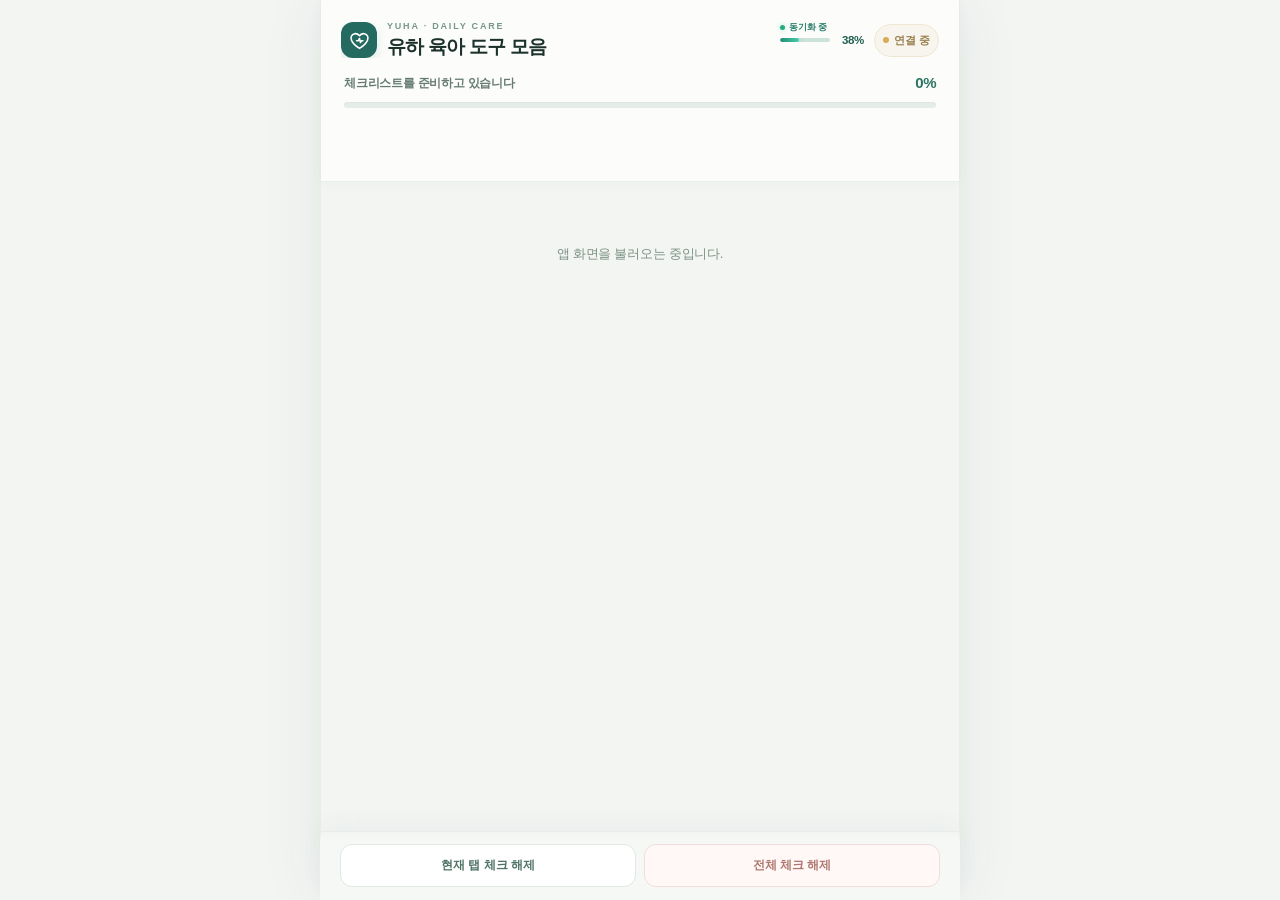
==== commit ed0e7424: "chore(time): force mobile browsers to load compact no-dropdown time picker" ====
--- a/index.html
+++ b/index.html
@@ -329,7 +329,7 @@
   <link rel="stylesheet" href="design.css?v=20261115-common-tabs-v1" />
   <link rel="stylesheet" href="mental.css?v=20261115-common-tabs-v2">
   <link rel="stylesheet" href="illness-care.css?v=20261118-purpose-v1">
-  <link rel="stylesheet" href="time-picker-ui.css?v=20261121-am-pm-v1">
+  <link rel="stylesheet" href="time-picker-ui.css?v=20261121-compact-v2">
 </head>
 
 <body>
@@ -489,8 +489,8 @@
   <script src="config.js?v=20261020-shared1"></script>
   <script src="bridge-client.js?v=20261028-deviceaudit-final2"></script>
   <script src="mental-diagnostics.js?v=20261028-deviceaudit-final2"></script>
-  <script src="form-draft-guard.js?v=20261118-formguard-v1"></script>
-  <script src="time-picker-ui.js?v=20261121-am-pm-v1"></script>
+  <script src="form-draft-guard.js?v=20261121-formguard-time-v2"></script>
+  <script src="time-picker-ui.js?v=20261121-compact-v2"></script>
   <script src="checklist-reconcile.js?v=20261119-sync-guard-v1"></script>
   <script src="mental.js?v=20261118-editor-guard-v2"></script>
   <script src="illness-care.js?v=20261121-am-pm-v1"></script>
--- a/time-picker-ui.css
+++ b/time-picker-ui.css
@@ -1,61 +1,123 @@
-/* Explicit AM / PM picker — selected state visible without relying on color. */
+/* Compact 12-hour time editor. No native hour/minute select menus. */
 .yuha-time-source[hidden]{display:none!important}
 .yuha-time-picker{
- display:flex;flex-direction:column;gap:9px;width:100%;min-width:0;margin:7px 0 2px;
- padding:13px;border:1px solid #b9d0c8;border-radius:15px;
- background:#f5faf8;color:#243b34;text-align:left;
+ display:flex;flex-direction:column;gap:6px;width:100%;min-width:0;margin:5px 0 0;
+ padding:9px 10px;border:1px solid #bfd4cb;border-radius:12px;
+ background:#f7faf8;color:#233d35;text-align:left;
 }
 .yuha-time-picker *{box-sizing:border-box}
-.yuha-time-picker .yuha-time-small-label{display:block;font-size:12px;line-height:1.3;
- font-weight:800;color:#365e50;margin-bottom:5px;letter-spacing:-.15px}
-.yuha-time-datebox{width:100%;min-width:0}
+.yuha-time-picker .yuha-time-small-label{
+ display:block;margin:0 0 2px;color:#426457;
+ font-size:10px;font-weight:800;line-height:1.2
+}
+.yuha-time-datebox{
+ display:grid;grid-template-columns:34px minmax(0,1fr);align-items:center;gap:8px;
+}
+.yuha-time-datebox .yuha-time-small-label{margin:0}
 .yuha-time-picker .yuha-time-date-input{
  display:block!important;width:100%!important;min-width:0!important;
- min-height:46px!important;padding:9px 12px!important;border:1px solid #a9c6ba!important;
- border-radius:10px!important;background:#fff!important;color:#1f342d!important;
- font-size:16px!important;font-weight:740!important;color-scheme:light;
+ min-height:38px!important;height:38px!important;padding:4px 9px!important;
+ border:1px solid #afc7be!important;border-radius:8px!important;
+ background:#fff!important;color:#233d35!important;color-scheme:light;
+ font-size:14px!important;font-weight:750!important;
 }
-.yuha-time-period-row{display:grid;grid-template-columns:minmax(0,1fr) minmax(0,1fr);gap:9px}
+.yuha-time-period-row{
+ display:grid;grid-template-columns:minmax(0,1fr) minmax(0,1fr);gap:6px;
+}
 .yuha-time-period-btn{
- display:flex;flex-direction:column;justify-content:center;align-items:center;gap:3px;
- width:100%;min-width:0;min-height:62px;padding:9px 8px;
- border:2px solid #9db7ac!important;border-radius:13px!important;
- background:#fff!important;color:#365449!important;cursor:pointer;
- transition:none!important;box-shadow:none;font-family:inherit;
+ display:flex;flex-direction:row;justify-content:center;align-items:center;
+ gap:5px;width:100%;min-width:0;min-height:37px;padding:5px 7px;
+ border:1.5px solid #a9beb5!important;border-radius:8px!important;
+ background:#fff!important;color:#405d52!important;
+ box-shadow:none!important;transition:none!important;cursor:pointer;
 }
-.yuha-time-period-btn strong{font-size:19px;font-weight:850;line-height:1.15;letter-spacing:-.4px}
-.yuha-time-period-status{font-size:11px;font-weight:800;line-height:1.3}
+.yuha-time-period-btn strong{font-size:14px;font-weight:850;line-height:1.15}
+.yuha-time-period-status{font-size:10px;font-weight:750;line-height:1.1}
 .yuha-time-period-btn[data-selected="true"]{
  background:#165849!important;color:#fff!important;
- border:3px solid #083c31!important;
- box-shadow:inset 0 0 0 1px rgba(255,255,255,.6),0 3px 9px rgba(19,80,63,.24)!important;
+ border:2px solid #083c31!important;
+ box-shadow:inset 0 0 0 1px rgba(255,255,255,.35)!important;
 }
 .yuha-time-period-btn[data-selected="true"] .yuha-time-period-status{
- background:#fff;color:#145542;padding:2px 9px;border-radius:99px
+ padding:2px 4px;border-radius:5px;background:#fff;color:#15533e;
 }
-.yuha-time-period-btn[data-selected="false"] .yuha-time-period-status{color:#586f65}
-.yuha-time-period-btn:focus-visible{outline:3px solid #e89d34!important;outline-offset:2px!important}
-.yuha-time-clock{display:grid;grid-template-columns:minmax(0,1fr) 13px minmax(0,1fr);
- align-items:end;gap:9px;min-width:0}
-.yuha-time-number-wrap{display:block;min-width:0}
-.yuha-time-picker .yuha-time-number-select{
- display:block!important;width:100%!important;min-width:0!important;min-height:47px!important;
- padding:9px 10px!important;border:1px solid #a9c6ba!important;
- border-radius:10px!important;background:#fff!important;color:#1d3830!important;
- font-family:inherit!important;font-size:18px!important;font-weight:800!important;
- text-align:center!important;font-variant-numeric:tabular-nums
+.yuha-time-period-btn[data-selected="false"] .yuha-time-period-status{color:#62796e}
+.yuha-time-period-btn:focus-visible,
+.yuha-time-step:focus-visible,
+.yuha-time-number-input:focus-visible{
+ outline:2px solid #e59b35!important;outline-offset:1px!important;
 }
-.yuha-time-colon{align-self:end;text-align:center;font-size:23px;font-weight:850;padding-bottom:9px;color:#235647}
+.yuha-time-clock{
+ display:grid;grid-template-columns:minmax(0,1fr) 8px minmax(0,1fr);
+ gap:6px;align-items:end;min-width:0;
+}
+.yuha-time-number-wrap{min-width:0}
+.yuha-time-stepper{
+ display:grid;grid-template-columns:32px minmax(0,1fr) 32px;
+ min-height:40px;height:40px;min-width:0;
+ border:1px solid #b1c9bf;border-radius:9px;overflow:hidden;background:#fff;
+}
+.yuha-time-picker .yuha-time-step{
+ display:grid;place-items:center;min-width:0;width:100%;min-height:0;height:100%;
+ padding:0!important;border:0!important;border-radius:0!important;
+ color:#245e4a!important;background:#ebf3ee!important;
+ font-family:inherit;font-size:21px!important;line-height:1;font-weight:750;
+ box-shadow:none!important;cursor:pointer;
+}
+.yuha-time-picker .yuha-time-step:active{background:#d5e8dc!important}
+.yuha-time-picker .yuha-time-number-input{
+ display:block!important;width:100%!important;min-width:0!important;
+ min-height:0!important;height:100%!important;max-height:40px!important;
+ padding:0 1px!important;margin:0!important;border:0!important;
+ border-radius:0!important;background:#fff!important;color:#1e4035!important;
+ font-size:16px!important;font-weight:850!important;
+ line-height:1!important;text-align:center!important;
+ font-variant-numeric:tabular-nums;box-shadow:none!important;
+ -webkit-appearance:none;appearance:none;
+}
+.yuha-time-picker .yuha-time-number-input[aria-invalid="true"]{
+ background:#fff0ea!important;color:#a4402c!important;
+}
+.yuha-time-colon{
+ align-self:end;text-align:center;padding:0 0 7px;font-size:18px;
+ font-weight:850;color:#3c6654;
+}
 .yuha-time-choice{
- margin:3px 0 0!important;padding:10px 11px!important;
- border:1px solid #c8ded6;border-radius:9px;background:#e7f3ed;
- color:#1c5741!important;font-size:13px!important;line-height:1.5!important;
- font-weight:850!important;font-variant-numeric:tabular-nums;
+ min-height:24px;margin:0!important;padding:4px 8px!important;
+ border:1px solid #d4e6dc;border-radius:7px;background:#eaf5ee;
+ color:#1d644b!important;font-size:11px!important;
+ line-height:1.25!important;font-weight:800!important;
+ font-variant-numeric:tabular-nums;
 }
-.yuha-time-choice[data-complete="false"]{background:#fff8e9;border-color:#f3deb0;color:#765521!important}
+.yuha-time-choice[data-complete="false"]{
+ background:#fff9ee;border-color:#eadcbe;color:#775924!important;
+}
+/* The controls inside the illness medication form need all available width. */
+.ill-quick-dose-grid:has(.yuha-time-picker){grid-template-columns:minmax(0,1fr)}
+.ill-time-control:has(.yuha-time-picker){
+ display:flex!important;flex-direction:column;align-items:stretch;
+ gap:4px;width:100%;min-width:0;
+}
+.ill-time-control:has(.yuha-time-picker)>button{
+ align-self:flex-end;min-width:80px;min-height:34px;
+ padding:6px 11px;
+}
+/* The sleep modal already includes the field title and date; avoid gaps. */
+.sleep-modal .yuha-time-picker{margin:4px 0 0}
+.sleep-modal .yuha-time-choice{margin:0!important}
 @media(max-width:370px){
- .yuha-time-picker{padding:10px;gap:7px}
- .yuha-time-period-btn{min-height:58px}
- .yuha-time-period-btn strong{font-size:18px}
+ .yuha-time-picker{padding:7px 8px;gap:5px}
+ .yuha-time-stepper{grid-template-columns:29px minmax(0,1fr) 29px}
+ .yuha-time-period-btn{padding:5px 4px}
 }
-@media(prefers-reduced-motion:reduce){.yuha-time-period-btn{transition:none!important}}
+@media(prefers-reduced-motion:reduce){
+ .yuha-time-period-btn,.yuha-time-step{transition:none!important}
+}
+
+/* Reduce excess padding in the bottom sleep-time modal itself. */
+.sleep-modal{padding:14px 14px 12px}
+.sleep-modal h3{font-size:16px;margin-bottom:4px}
+.sleep-modal #sleepModalDate{margin:0 0 8px}
+.sleep-modal #sleepModalTimeHint{margin:7px 0 0}
+.sleep-modal #sleepModalTimeHint:empty{display:none}
+.sleep-modal .sleep-modal-actions{margin-top:10px}
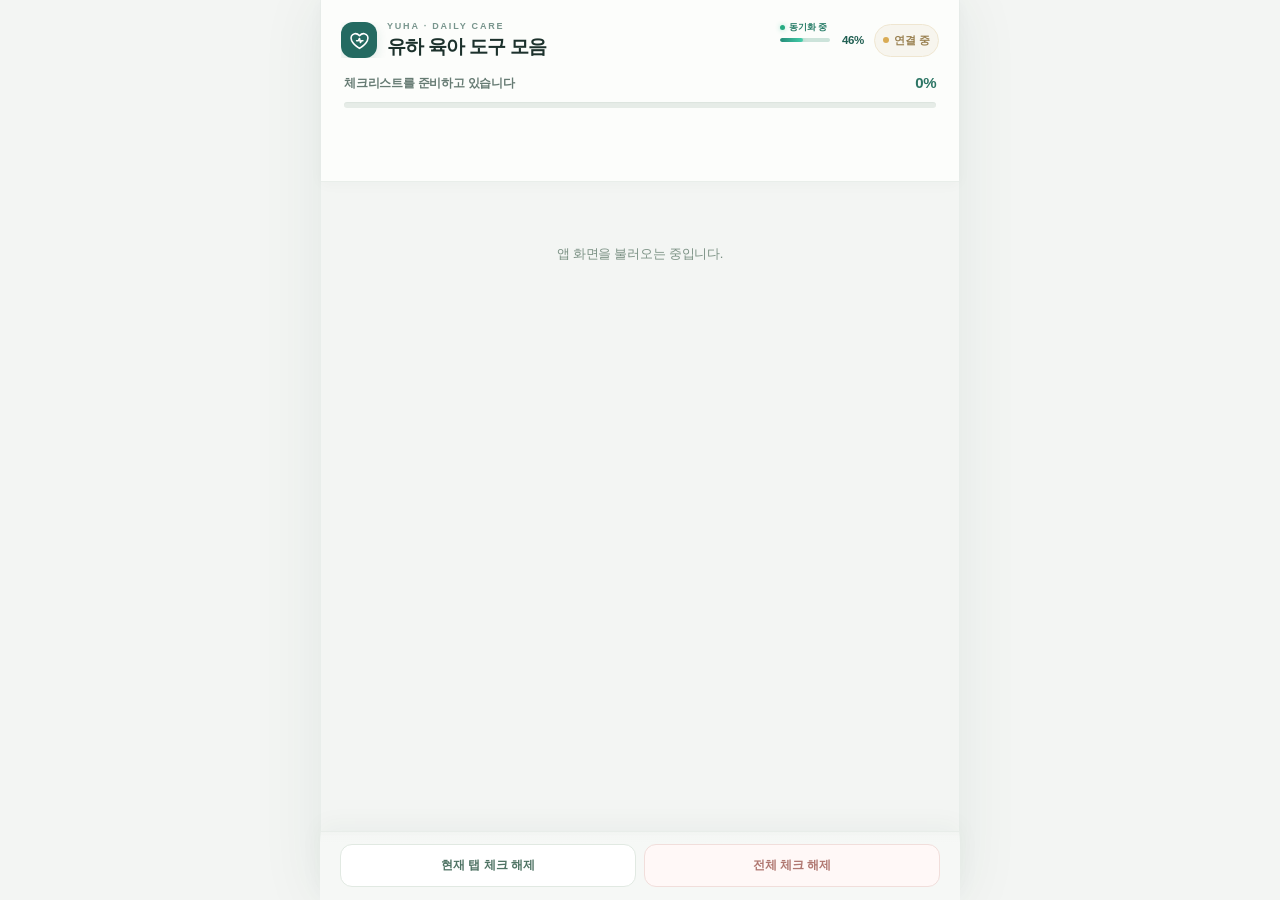
==== commit d7e29d29: "feat(settings): per-device minute step selection with 5-minute default and cache-busted picker" ====
--- a/index.html
+++ b/index.html
@@ -329,7 +329,7 @@
   <link rel="stylesheet" href="design.css?v=20261115-common-tabs-v1" />
   <link rel="stylesheet" href="mental.css?v=20261115-common-tabs-v2">
   <link rel="stylesheet" href="illness-care.css?v=20261118-purpose-v1">
-  <link rel="stylesheet" href="time-picker-ui.css?v=20261121-compact-v2">
+  <link rel="stylesheet" href="time-picker-ui.css?v=20261123-stepper-v1">
 </head>
 
 <body>
@@ -490,7 +490,7 @@
   <script src="bridge-client.js?v=20261028-deviceaudit-final2"></script>
   <script src="mental-diagnostics.js?v=20261028-deviceaudit-final2"></script>
   <script src="form-draft-guard.js?v=20261121-formguard-time-v2"></script>
-  <script src="time-picker-ui.js?v=20261121-compact-v2"></script>
+  <script src="time-picker-ui.js?v=20261123-stepper-v1"></script>
   <script src="checklist-reconcile.js?v=20261119-sync-guard-v1"></script>
   <script src="mental.js?v=20261118-editor-guard-v2"></script>
   <script src="illness-care.js?v=20261121-am-pm-v1"></script>
@@ -1515,7 +1515,7 @@
           </div>
         </div>
 
-        <p class="help-note">구역 이름을 추가·정렬할 수 있습니다. 구역을 삭제하면 안에 있는 항목도 함께 삭제됩니다.</p>
+        <p class="help-note">시간 입력 방식과 체크리스트 구역을 설정할 수 있습니다.</p>
 
         <div class="settings-card">
           <h3>유하 생년월일</h3>
@@ -1525,6 +1525,19 @@
           </div>
           <div class="sleep-sync-note">현재 ${ageLabel(ageAtSleepDate(localDateKey(new Date())))} · 수면 평가 월령 기준</div>
           <p class="sleep-sync-note" id="settingsBirthSyncStatus" role="status" aria-live="polite">${sleepPending.some(op=>op.date==="@profile")?"생년월일 기기에 저장 · 서버 저장 대기":sleepSessionOnline?"생년월일 서버 기록 확인됨":"서버 생년월일 확인 전 · 기기 저장값 표시"}</p>
+        </div>
+        <div class="settings-card">
+          <h3>시간 입력 버튼 단위</h3>
+          <div class="settings-row settings-time-step-row">
+            <label for="timeMinuteStepSettings">분 + / − 버튼의 증가폭</label>
+            <select id="timeMinuteStepSettings" aria-label="시간 선택 분 단위">
+              ${(window.YuhaTimePicker?.minuteStepOptions||[1,2,3,5,10,15,20,30]).map(step=>
+                `<option value="${step}"${step===(window.YuhaTimePicker?.getMinuteStep?.()||5)?" selected":""}>${step}분</option>`).join("")}
+            </select>
+          </div>
+          <p class="sleep-sync-note" id="timeMinuteStepNotice" role="status" aria-live="polite">
+            기본 5분 · 시는 1시간씩, 분은 선택한 단위로 움직입니다. 길게 누르면 점점 빨라집니다. 이 기기에만 저장됩니다.
+          </p>
         </div>
         <div class="settings-card">
           <h3>작은 제목 추가</h3>
@@ -1546,6 +1559,15 @@
         <div id="sectionManageWrap"></div>
       `;
 
+      document.getElementById("timeMinuteStepSettings").addEventListener("change",(event)=>{
+        const value=Number(event.target.value);
+        const applied=window.YuhaTimePicker?.setMinuteStep?.(value)===true;
+        const step=window.YuhaTimePicker?.getMinuteStep?.()||5;
+        event.target.value=String(step);
+        document.getElementById("timeMinuteStepNotice").textContent=applied?
+          "분 + / − 버튼 증가폭이 "+step+"분으로 변경됐습니다. 길게 누르면 자동 반복이 가속됩니다. 이 기기에만 적용됩니다.":
+          "설정값을 적용하지 못했습니다. 현재 "+step+"분 단위를 사용합니다.";
+      });
       document.getElementById("addSectionBtn").addEventListener("click", addSectionFromSettings);
       document.getElementById("newSectionInput").addEventListener("keydown", (event) => {
         if (event.key === "Enter") addSectionFromSettings();
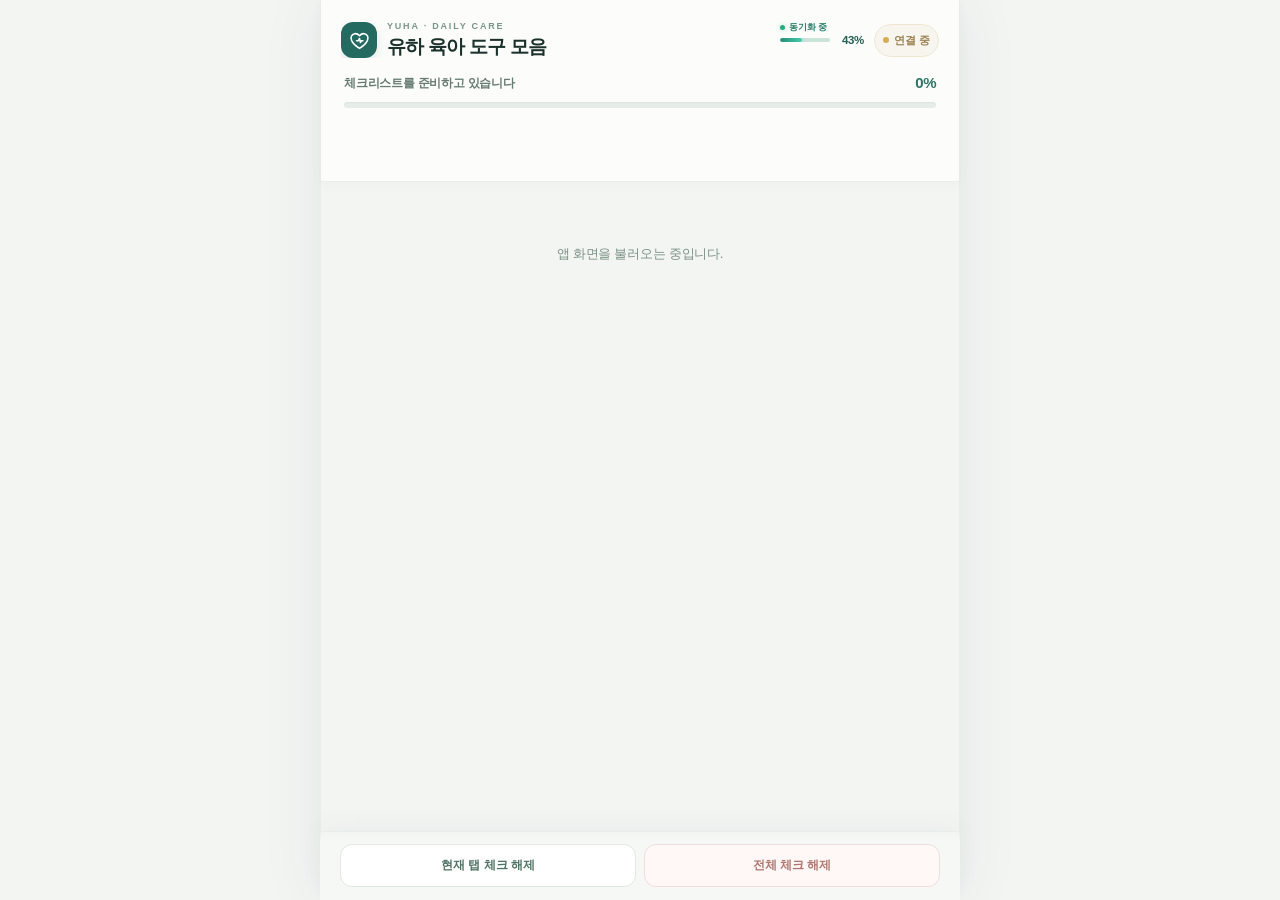
==== commit 43397b64: "feat(settings): read and save minute step through shared DB with version conflict and readback verif" ====
--- a/index.html
+++ b/index.html
@@ -487,7 +487,7 @@
     })();
   </script>
   <script src="config.js?v=20261020-shared1"></script>
-  <script src="bridge-client.js?v=20261028-deviceaudit-final2"></script>
+  <script src="bridge-client.js?v=20261123-shared-time-v1"></script>
   <script src="mental-diagnostics.js?v=20261028-deviceaudit-final2"></script>
   <script src="form-draft-guard.js?v=20261121-formguard-time-v2"></script>
   <script src="time-picker-ui.js?v=20261123-stepper-v1"></script>
@@ -1504,6 +1504,108 @@
       render();
     }
 
+    // The increment preference belongs to shared APP_SETTINGS, not each
+    // device. Do not treat a default value as a successful cloud read.
+    let timeStepServerRevision=null;
+    let timeStepRequestBusy=false,timeStepSaveBusy=false,timeStepLastReadAt=0;
+    let timeStepStatus="공유 DB에서 시간 설정을 확인하는 중입니다.";
+    function showTimeStepSettings(){
+      const selector=document.getElementById("timeMinuteStepSettings");
+      const notice=document.getElementById("timeMinuteStepNotice");
+      const confirmed=window.YuhaTimePicker?.getMinuteStep?.()||5;
+      if(selector){
+        selector.value=String(confirmed);
+        selector.disabled=timeStepSaveBusy||timeStepRequestBusy||timeStepServerRevision===null;
+      }
+      if(notice)notice.textContent=timeStepStatus;
+    }
+    function refreshTimeStepFromDb(force=false){
+      if(timeStepRequestBusy||timeStepSaveBusy)return;
+      if(!navigator.onLine||!window.YuhaDBBridge?.connected?.()){
+        timeStepStatus="서버 연결 후 공유 시간 설정을 확인합니다. 현재 표시된 기본 5분은 서버 확인 전 값입니다.";
+        showTimeStepSettings();return;
+      }
+      if(!force&&timeStepServerRevision!==null&&Date.now()-timeStepLastReadAt<15000)return;
+      timeStepRequestBusy=true;
+      timeStepStatus="공유 DB의 분 증가폭 확인 중";
+      showTimeStepSettings();
+      google.script.run.withSuccessHandler(result=>{
+        timeStepRequestBusy=false;
+        if(!result?.ok||Number(result.schemaVersion)!==1||
+          !window.YuhaTimePicker?.setMinuteStep?.(result.minuteStep)){
+          timeStepServerRevision=null;
+          timeStepStatus="공유 시간 설정 서버 응답이 유효하지 않습니다. 서버 API 배포를 확인하세요.";
+          showTimeStepSettings();return;
+        }
+        timeStepServerRevision=String(result.revision??"");
+        timeStepLastReadAt=Date.now();
+        timeStepStatus="공유 DB 설정 확인됨 · 현재 "+result.minuteStep+
+          "분 단위 · 두 기기에 공통 적용됩니다.";
+        showTimeStepSettings();
+      }).withFailureHandler(error=>{
+        timeStepRequestBusy=false;
+        timeStepServerRevision=null;
+        timeStepStatus="공유 시간 설정 조회 실패 · 새 Apps Script API 배포 필요: "+
+          String(error?.message||error).slice(0,100);
+        showTimeStepSettings();
+      }).getTimePickerSettings();
+    }
+    function saveTimeStepToDb(value){
+      const step=Number(value);
+      const picker=window.YuhaTimePicker;
+      if(!picker?.minuteStepOptions?.includes(step)||timeStepServerRevision===null||
+        timeStepRequestBusy||timeStepSaveBusy){
+        timeStepStatus="서버의 기존 설정을 확인한 뒤 변경할 수 있습니다.";
+        showTimeStepSettings();return;
+      }
+      const previousRevision=timeStepServerRevision;
+      timeStepSaveBusy=true;
+      timeStepStatus=step+"분 단위를 공유 DB에 저장·재조회하는 중";
+      showTimeStepSettings();
+      google.script.run.withSuccessHandler(reply=>{
+        if(reply?.conflict){
+          timeStepSaveBusy=false;
+          timeStepServerRevision=null;
+          timeStepStatus="다른 기기의 설정 변경 감지 · 서버 최신값 조회 중";
+          showTimeStepSettings();
+          refreshTimeStepFromDb(true);return;
+        }
+        if(!reply?.ok||Number(reply.schemaVersion)!==1||
+          Number(reply.minuteStep)!==step){
+          timeStepSaveBusy=false;
+          timeStepStatus="시간 단위 저장 미확인 · 변경하지 않았습니다.";
+          showTimeStepSettings();refreshTimeStepFromDb(true);return;
+        }
+        google.script.run.withSuccessHandler(readback=>{
+          timeStepSaveBusy=false;
+          if(!readback?.ok||Number(readback.schemaVersion)!==1||
+            Number(readback.minuteStep)!==step||
+            String(readback.revision??"")!==String(reply.revision??"")){
+            timeStepServerRevision=null;
+            timeStepStatus="서버 저장 후 재조회 불일치 · 값을 확정하지 않았습니다.";
+            showTimeStepSettings();refreshTimeStepFromDb(true);return;
+          }
+          timeStepServerRevision=String(readback.revision??"");
+          timeStepLastReadAt=Date.now();
+          picker.setMinuteStep(step);
+          timeStepStatus="공유 DB 저장·재조회 완료 · 분 증가폭 "+step+
+            "분 · 다른 기기에서도 서버 재조회 시 적용됩니다.";
+          showTimeStepSettings();
+        }).withFailureHandler(error=>{
+          timeStepSaveBusy=false;
+          timeStepServerRevision=null;
+          timeStepStatus="저장 후 확인에 실패했습니다 · 서버를 다시 조회합니다: "+
+            String(error?.message||error).slice(0,100);
+          showTimeStepSettings();refreshTimeStepFromDb(true);
+        }).getTimePickerSettings();
+      }).withFailureHandler(error=>{
+        timeStepSaveBusy=false;
+        timeStepStatus="서버 저장 실패 · 기존 설정 유지: "+
+          String(error?.message||error).slice(0,100);
+        showTimeStepSettings();
+      }).saveTimePickerSettings({minuteStep:step,expectedRevision:previousRevision});
+    }
+
     function renderSettingsTab() {
       const main = document.getElementById("main");
 
@@ -1536,8 +1638,9 @@
             </select>
           </div>
           <p class="sleep-sync-note" id="timeMinuteStepNotice" role="status" aria-live="polite">
-            기본 5분 · 시는 1시간씩, 분은 선택한 단위로 움직입니다. 길게 누르면 점점 빨라집니다. 이 기기에만 저장됩니다.
+            ${timeStepStatus}
           </p>
+          <p class="sleep-sync-note">기본값 5분 · 시 ±1시간 · 분 ±선택 단위 · 길게 누르면 가속. 공유 APP_SETTINGS DB에 저장되어 두 기기에서 동일하게 사용합니다.</p>
         </div>
         <div class="settings-card">
           <h3>작은 제목 추가</h3>
@@ -1560,14 +1663,10 @@
       `;
 
       document.getElementById("timeMinuteStepSettings").addEventListener("change",(event)=>{
-        const value=Number(event.target.value);
-        const applied=window.YuhaTimePicker?.setMinuteStep?.(value)===true;
-        const step=window.YuhaTimePicker?.getMinuteStep?.()||5;
-        event.target.value=String(step);
-        document.getElementById("timeMinuteStepNotice").textContent=applied?
-          "분 + / − 버튼 증가폭이 "+step+"분으로 변경됐습니다. 길게 누르면 자동 반복이 가속됩니다. 이 기기에만 적용됩니다.":
-          "설정값을 적용하지 못했습니다. 현재 "+step+"분 단위를 사용합니다.";
-      });
+        saveTimeStepToDb(event.target.value);
+      });
+      showTimeStepSettings();
+      refreshTimeStepFromDb(true);
       document.getElementById("addSectionBtn").addEventListener("click", addSectionFromSettings);
       document.getElementById("newSectionInput").addEventListener("keydown", (event) => {
         if (event.key === "Enter") addSectionFromSettings();
@@ -3644,13 +3743,20 @@
     document.getElementById("sleepConflictCancel").addEventListener("click",closeSleepConflicts);
     document.getElementById("sleepConflictApply").addEventListener("click",applySleepConflictChoices);
     loadFromServer();
+    // The DB bridge emits connected again after reconnect and each RPC. The
+    // fetch throttle prevents loops; no local-only preference is persisted.
+    window.addEventListener("yuha-db-status",event=>{
+      if(event.detail?.state==="connected")refreshTimeStepFromDb();
+    });
     window.addEventListener("online", () => {
+      refreshTimeStepFromDb(true);
       if(data){
         clearChecklistRetry();
         loadFromServer();
       }
     });
     function refreshSharedTabsAfterReturn(){
+      if(navigator.onLine)refreshTimeStepFromDb();
       if(!navigator.onLine||!data)return;
       if(!checklistLoading&&Date.now()-lastChecklistReadAt>15000)loadFromServer();
       if((currentTab==="sleep"||currentTab==="settings")&&Date.now()-sleepLastVisibleRefreshAt>15000)
--- a/time-picker-ui.css
+++ b/time-picker-ui.css
@@ -121,3 +121,16 @@
 .sleep-modal #sleepModalTimeHint{margin:7px 0 0}
 .sleep-modal #sleepModalTimeHint:empty{display:none}
 .sleep-modal .sleep-modal-actions{margin-top:10px}
+
+/* Touch-friendly press-and-hold stepper: allow repeated pointer events without
+   long-press text selection, double-tap zoom, or browser callout menus. */
+.yuha-time-picker .yuha-time-step{
+ touch-action:manipulation;-webkit-user-select:none;user-select:none;
+ -webkit-touch-callout:none;
+}
+.yuha-time-picker .yuha-time-number-input::selection{
+ background:#b9e7ce;color:#143e31;
+}
+.settings-time-step-row{grid-template-columns:minmax(0,1fr) minmax(95px,125px)!important;align-items:center}
+.settings-time-step-row label{font-size:13px;font-weight:750;color:#465c6a}
+.settings-time-step-row select{width:100%;min-width:0}
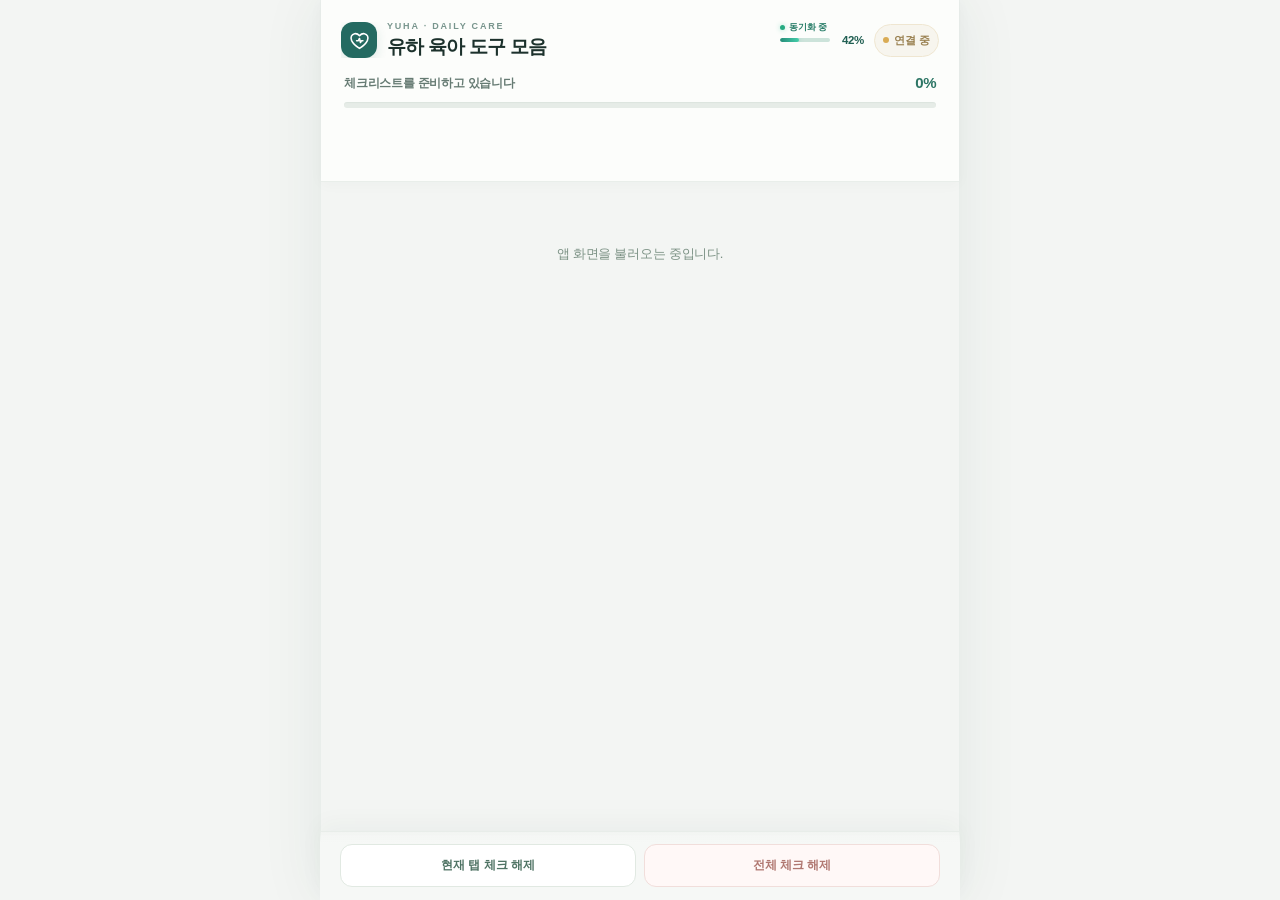
==== commit 3b0e63da: "fix(settings): throttle shared preference retries when server endpoint is outdated" ====
--- a/index.html
+++ b/index.html
@@ -1525,7 +1525,8 @@
         timeStepStatus="서버 연결 후 공유 시간 설정을 확인합니다. 현재 표시된 기본 5분은 서버 확인 전 값입니다.";
         showTimeStepSettings();return;
       }
-      if(!force&&timeStepServerRevision!==null&&Date.now()-timeStepLastReadAt<15000)return;
+      if(!force&&Date.now()-timeStepLastReadAt<15000)return;
+      timeStepLastReadAt=Date.now();
       timeStepRequestBusy=true;
       timeStepStatus="공유 DB의 분 증가폭 확인 중";
       showTimeStepSettings();
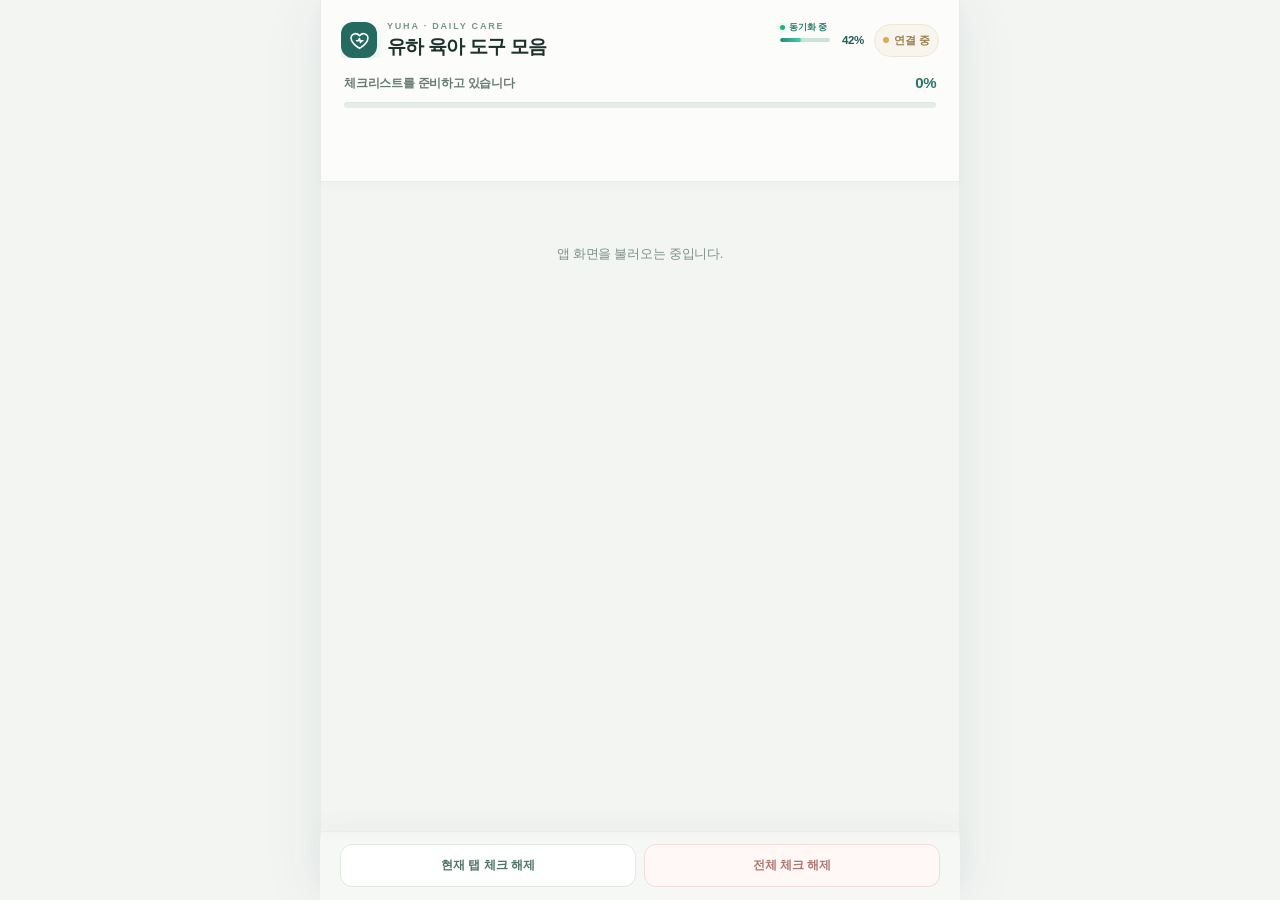
==== commit 35c8084d: "fix(settings): deny offline-only settings edits and invalidate held-stepper cache" ====
--- a/index.html
+++ b/index.html
@@ -490,7 +490,7 @@
   <script src="bridge-client.js?v=20261123-shared-time-v1"></script>
   <script src="mental-diagnostics.js?v=20261028-deviceaudit-final2"></script>
   <script src="form-draft-guard.js?v=20261121-formguard-time-v2"></script>
-  <script src="time-picker-ui.js?v=20261123-stepper-v1"></script>
+  <script src="time-picker-ui.js?v=20261123-shared-stepper-v2"></script>
   <script src="checklist-reconcile.js?v=20261119-sync-guard-v1"></script>
   <script src="mental.js?v=20261118-editor-guard-v2"></script>
   <script src="illness-care.js?v=20261121-am-pm-v1"></script>
@@ -1554,6 +1554,10 @@
     function saveTimeStepToDb(value){
       const step=Number(value);
       const picker=window.YuhaTimePicker;
+      if(!navigator.onLine||!window.YuhaDBBridge?.connected?.()){
+        timeStepStatus="서버 연결 후 변경할 수 있습니다. 공유 DB에 저장되지 않은 설정은 적용하지 않았습니다.";
+        showTimeStepSettings();return;
+      }
       if(!picker?.minuteStepOptions?.includes(step)||timeStepServerRevision===null||
         timeStepRequestBusy||timeStepSaveBusy){
         timeStepStatus="서버의 기존 설정을 확인한 뒤 변경할 수 있습니다.";
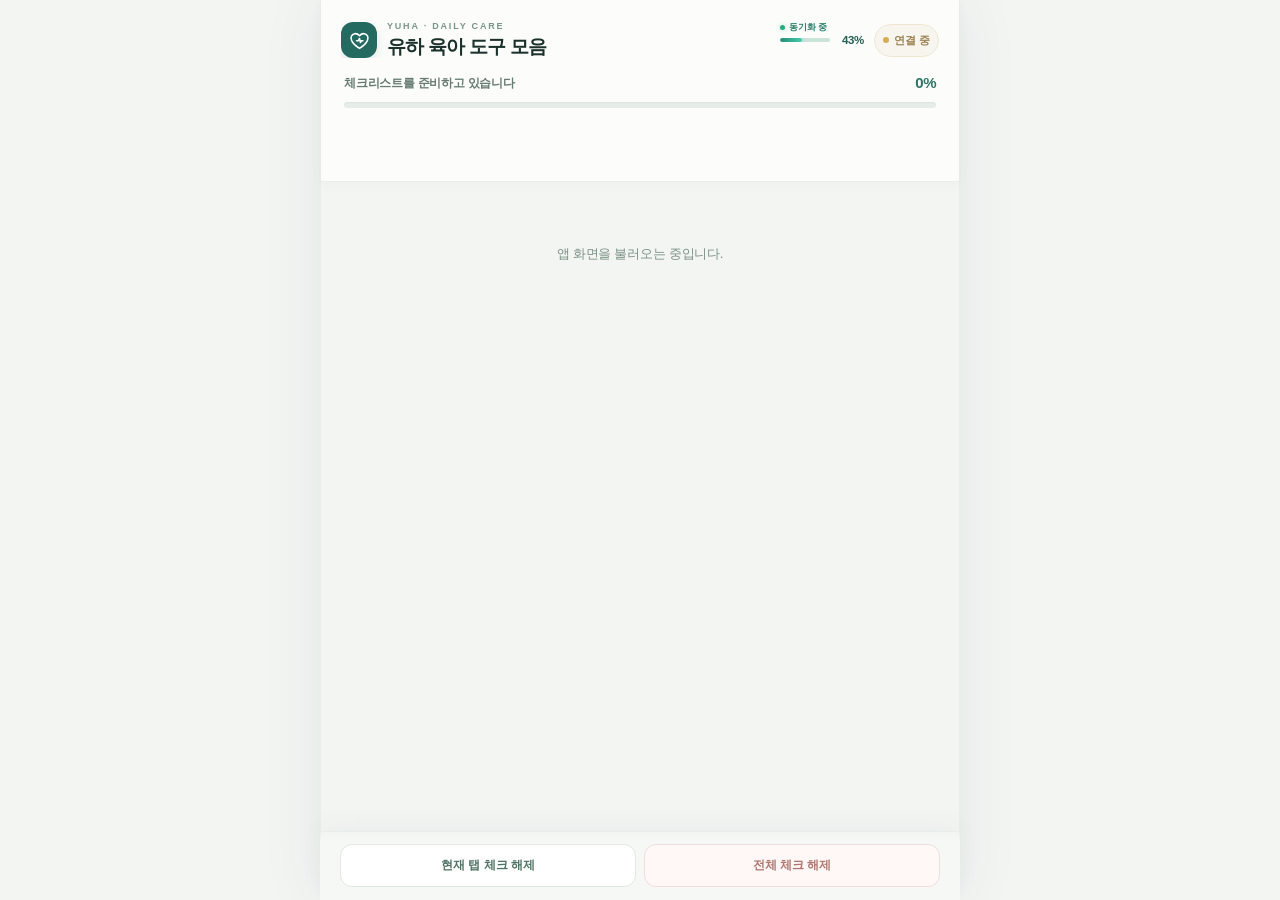
==== commit 02dc3838: "Fix passive cross-device mental recovery refresh and verified baseline" ====
--- a/index.html
+++ b/index.html
@@ -488,11 +488,11 @@
   </script>
   <script src="config.js?v=20261020-shared1"></script>
   <script src="bridge-client.js?v=20261123-shared-time-v1"></script>
-  <script src="mental-diagnostics.js?v=20261028-deviceaudit-final2"></script>
+  <script src="mental-diagnostics.js?v=20261124-live-refresh-v1"></script>
   <script src="form-draft-guard.js?v=20261121-formguard-time-v2"></script>
   <script src="time-picker-ui.js?v=20261123-shared-stepper-v2"></script>
   <script src="checklist-reconcile.js?v=20261119-sync-guard-v1"></script>
-  <script src="mental.js?v=20261118-editor-guard-v2"></script>
+  <script src="mental.js?v=20261124-live-refresh-v1"></script>
   <script src="illness-care.js?v=20261121-am-pm-v1"></script>
   <script src="sleep-monthly.js?v=20261111-sleep-observations-v1"></script>
   <script src="history-export.js?v=20261118-purpose-v1"></script>
